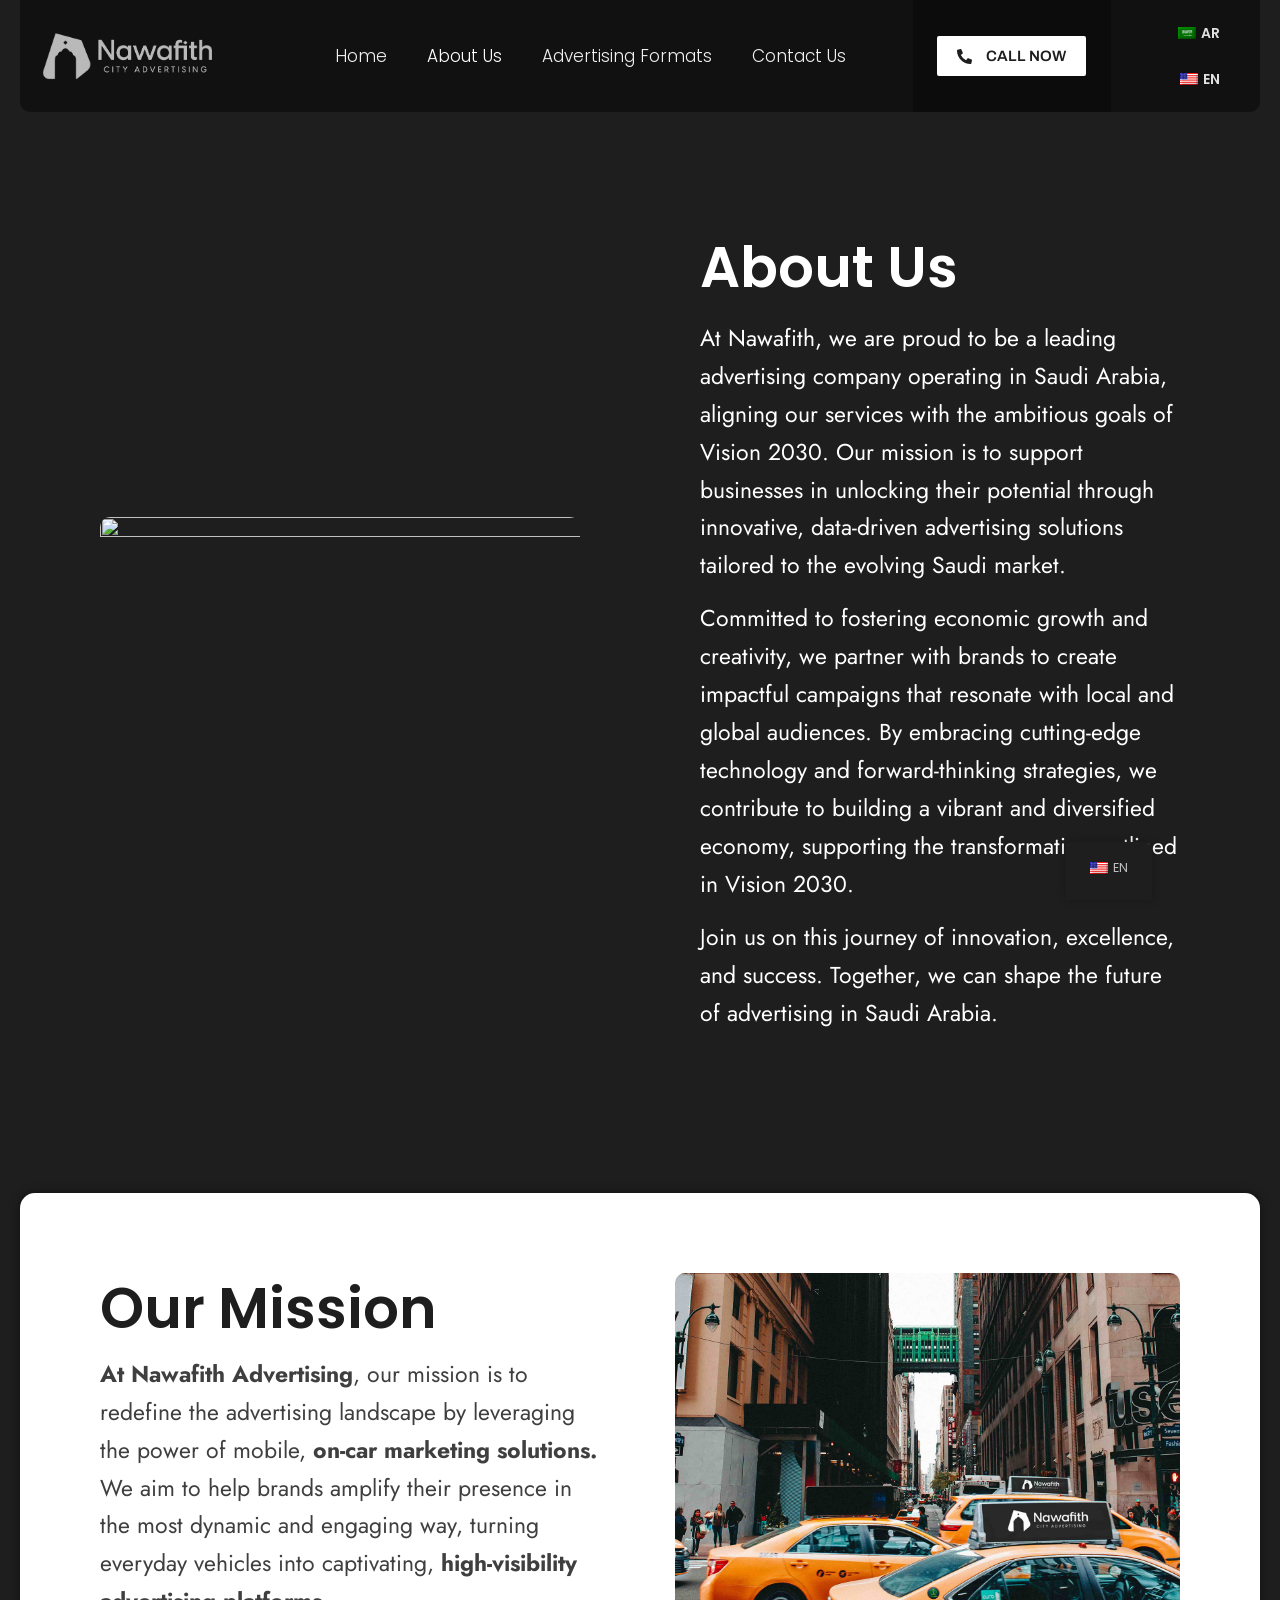
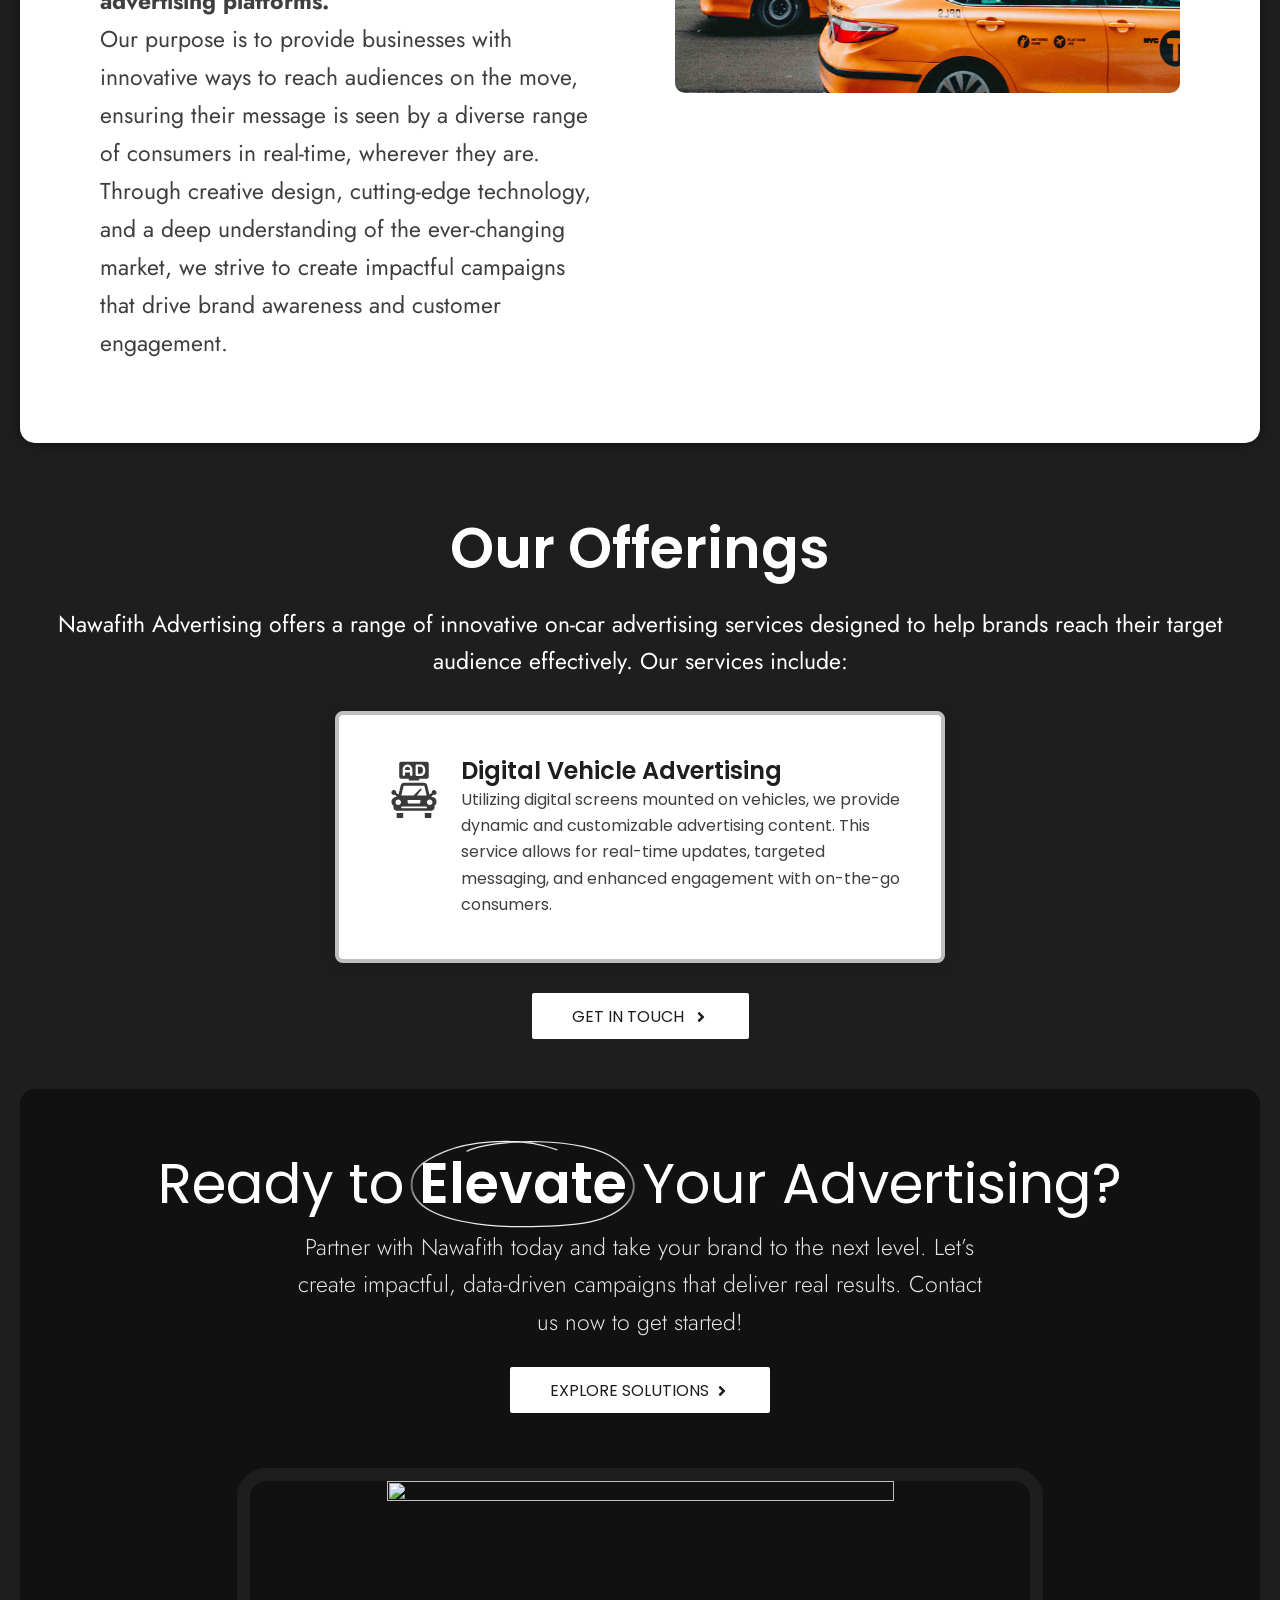
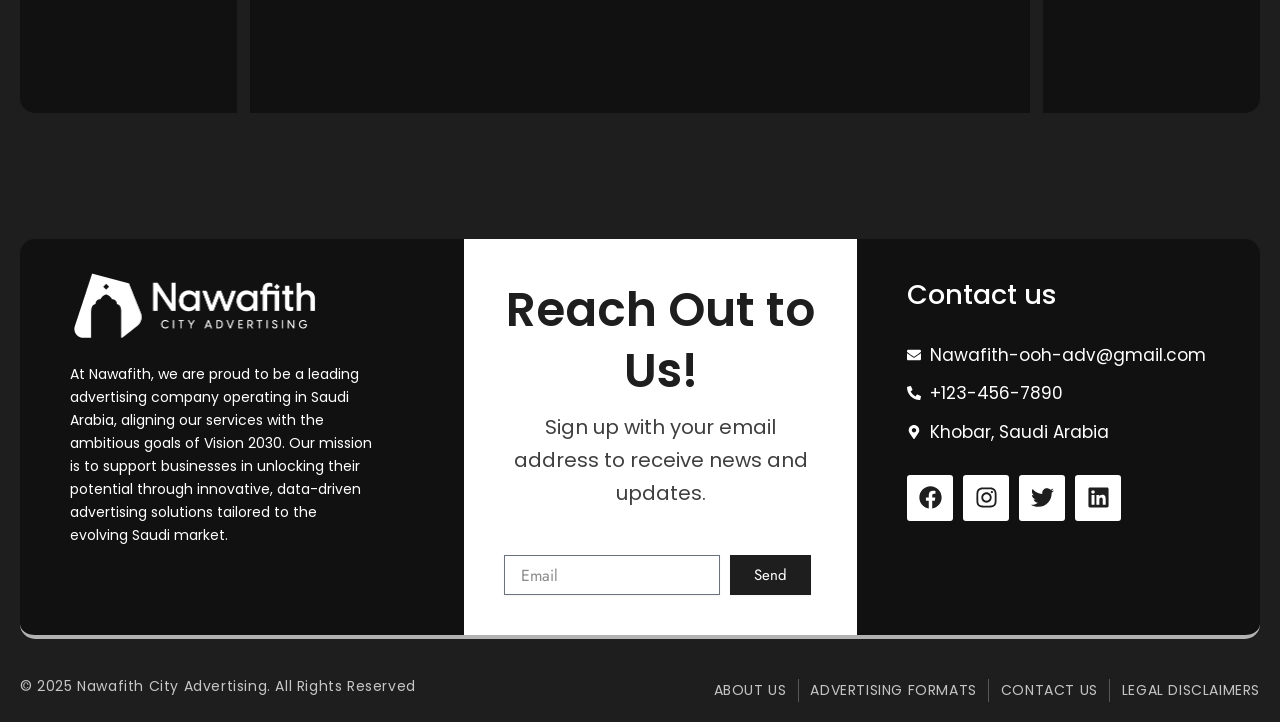
==== about-us/index.html @ 545eb104 "initial" ====
<!DOCTYPE html>
<html lang="en-US">
<head>
<meta charset="UTF-8">
<meta name="viewport" content="width=device-width, initial-scale=1">
	<link rel="profile" href="https://gmpg.org/xfn/11"> 
	<title>About Us &#8211; Nawafith</title>
<meta name='robots' content='max-image-preview:large' />
	<style>img:is([sizes="auto" i], [sizes^="auto," i]) { contain-intrinsic-size: 3000px 1500px }</style>
	
<link rel="alternate" type="application/rss+xml" title="Nawafith &raquo; Feed" href="../feed/index.html" />
<link rel="alternate" type="application/rss+xml" title="Nawafith &raquo; Comments Feed" href="../comments/feed/index.html" />
<script>
window._wpemojiSettings = {"baseUrl":"","ext":".png","svgUrl":"","svgExt":".svg","source":{"concatemoji":"..\/wp-includes\/js\/wp-emoji-release.min.js?ver=6.8.3"}};
/*! This file is auto-generated */
!function(s,n){var o,i,e;function c(e){try{var t={supportTests:e,timestamp:(new Date).valueOf()};sessionStorage.setItem(o,JSON.stringify(t))}catch(e){}}function p(e,t,n){e.clearRect(0,0,e.canvas.width,e.canvas.height),e.fillText(t,0,0);var t=new Uint32Array(e.getImageData(0,0,e.canvas.width,e.canvas.height).data),a=(e.clearRect(0,0,e.canvas.width,e.canvas.height),e.fillText(n,0,0),new Uint32Array(e.getImageData(0,0,e.canvas.width,e.canvas.height).data));return t.every(function(e,t){return e===a[t]})}function u(e,t){e.clearRect(0,0,e.canvas.width,e.canvas.height),e.fillText(t,0,0);for(var n=e.getImageData(16,16,1,1),a=0;a<n.data.length;a++)if(0!==n.data[a])return!1;return!0}function f(e,t,n,a){switch(t){case"flag":return n(e,"\ud83c\udff3\ufe0f\u200d\u26a7\ufe0f","\ud83c\udff3\ufe0f\u200b\u26a7\ufe0f")?!1:!n(e,"\ud83c\udde8\ud83c\uddf6","\ud83c\udde8\u200b\ud83c\uddf6")&&!n(e,"\ud83c\udff4\udb40\udc67\udb40\udc62\udb40\udc65\udb40\udc6e\udb40\udc67\udb40\udc7f","\ud83c\udff4\u200b\udb40\udc67\u200b\udb40\udc62\u200b\udb40\udc65\u200b\udb40\udc6e\u200b\udb40\udc67\u200b\udb40\udc7f");case"emoji":return!a(e,"\ud83e\udedf")}return!1}function g(e,t,n,a){var r="undefined"!=typeof WorkerGlobalScope&&self instanceof WorkerGlobalScope?new OffscreenCanvas(300,150):s.createElement("canvas"),o=r.getContext("2d",{willReadFrequently:!0}),i=(o.textBaseline="top",o.font="600 32px Arial",{});return e.forEach(function(e){i[e]=t(o,e,n,a)}),i}function t(e){var t=s.createElement("script");t.src=e,t.defer=!0,s.head.appendChild(t)}"undefined"!=typeof Promise&&(o="wpEmojiSettingsSupports",i=["flag","emoji"],n.supports={everything:!0,everythingExceptFlag:!0},e=new Promise(function(e){s.addEventListener("DOMContentLoaded",e,{once:!0})}),new Promise(function(t){var n=function(){try{var e=JSON.parse(sessionStorage.getItem(o));if("object"==typeof e&&"number"==typeof e.timestamp&&(new Date).valueOf()<e.timestamp+604800&&"object"==typeof e.supportTests)return e.supportTests}catch(e){}return null}();if(!n){if("undefined"!=typeof Worker&&"undefined"!=typeof OffscreenCanvas&&"undefined"!=typeof URL&&URL.createObjectURL&&"undefined"!=typeof Blob)try{var e="postMessage("+g.toString()+"("+[JSON.stringify(i),f.toString(),p.toString(),u.toString()].join(",")+"));",a=new Blob([e],{type:"text/javascript"}),r=new Worker(URL.createObjectURL(a),{name:"wpTestEmojiSupports"});return void(r.onmessage=function(e){c(n=e.data),r.terminate(),t(n)})}catch(e){}c(n=g(i,f,p,u))}t(n)}).then(function(e){for(var t in e)n.supports[t]=e[t],n.supports.everything=n.supports.everything&&n.supports[t],"flag"!==t&&(n.supports.everythingExceptFlag=n.supports.everythingExceptFlag&&n.supports[t]);n.supports.everythingExceptFlag=n.supports.everythingExceptFlag&&!n.supports.flag,n.DOMReady=!1,n.readyCallback=function(){n.DOMReady=!0}}).then(function(){return e}).then(function(){var e;n.supports.everything||(n.readyCallback(),(e=n.source||{}).concatemoji?t(e.concatemoji):e.wpemoji&&e.twemoji&&(t(e.twemoji),t(e.wpemoji)))}))}((window,document),window._wpemojiSettings);
</script>
<link rel='stylesheet' id='astra-theme-css-css' href='../wp-content/themes/astra/assets/css/minified/main.min.css?ver=4.12.3' media='all' />
<style id='astra-theme-css-inline-css'>
:root{--ast-post-nav-space:0;--ast-container-default-xlg-padding:2.5em;--ast-container-default-lg-padding:2.5em;--ast-container-default-slg-padding:2em;--ast-container-default-md-padding:2.5em;--ast-container-default-sm-padding:2.5em;--ast-container-default-xs-padding:2.4em;--ast-container-default-xxs-padding:1.8em;--ast-code-block-background:#ECEFF3;--ast-comment-inputs-background:#F9FAFB;--ast-normal-container-width:1200px;--ast-narrow-container-width:750px;--ast-blog-title-font-weight:600;--ast-blog-meta-weight:600;--ast-global-color-primary:var(--ast-global-color-5);--ast-global-color-secondary:var(--ast-global-color-4);--ast-global-color-alternate-background:var(--ast-global-color-7);--ast-global-color-subtle-background:var(--ast-global-color-6);--ast-bg-style-guide:var( --ast-global-color-secondary,--ast-global-color-5 );--ast-shadow-style-guide:0px 0px 4px 0 #00000057;--ast-global-dark-bg-style:#fff;--ast-global-dark-lfs:#fbfbfb;--ast-widget-bg-color:#fafafa;--ast-wc-container-head-bg-color:#fbfbfb;--ast-title-layout-bg:#eeeeee;--ast-search-border-color:#e7e7e7;--ast-lifter-hover-bg:#e6e6e6;--ast-gallery-block-color:#000;--srfm-color-input-label:var(--ast-global-color-2);}html{font-size:100%;}a{color:var(--ast-global-color-0);}a:hover,a:focus{color:var(--ast-global-color-1);}body,button,input,select,textarea,.ast-button,.ast-custom-button{font-family:-apple-system,BlinkMacSystemFont,Segoe UI,Roboto,Oxygen-Sans,Ubuntu,Cantarell,Helvetica Neue,sans-serif;font-weight:400;font-size:16px;font-size:1rem;line-height:var(--ast-body-line-height,1.65);}blockquote{color:var(--ast-global-color-3);}h1,h2,h3,h4,h5,h6,.entry-content :where(h1,h2,h3,h4,h5,h6),.site-title,.site-title a{font-weight:600;}.ast-site-identity .site-title a{color:var(--ast-global-color-2);}.site-title{font-size:26px;font-size:1.625rem;display:none;}header .custom-logo-link img{max-width:180px;width:180px;}.astra-logo-svg{width:180px;}.site-header .site-description{font-size:15px;font-size:0.9375rem;display:none;}.entry-title{font-size:20px;font-size:1.25rem;}.ast-blog-single-element.ast-taxonomy-container a{font-size:14px;font-size:0.875rem;}.ast-blog-meta-container{font-size:13px;font-size:0.8125rem;}.archive .ast-article-post .ast-article-inner,.blog .ast-article-post .ast-article-inner,.archive .ast-article-post .ast-article-inner:hover,.blog .ast-article-post .ast-article-inner:hover{border-top-left-radius:6px;border-top-right-radius:6px;border-bottom-right-radius:6px;border-bottom-left-radius:6px;overflow:hidden;}h1,.entry-content :where(h1){font-size:36px;font-size:2.25rem;font-weight:600;line-height:1.4em;}h2,.entry-content :where(h2){font-size:30px;font-size:1.875rem;font-weight:600;line-height:1.3em;}h3,.entry-content :where(h3){font-size:24px;font-size:1.5rem;font-weight:600;line-height:1.3em;}h4,.entry-content :where(h4){font-size:20px;font-size:1.25rem;line-height:1.2em;font-weight:600;}h5,.entry-content :where(h5){font-size:18px;font-size:1.125rem;line-height:1.2em;font-weight:600;}h6,.entry-content :where(h6){font-size:16px;font-size:1rem;line-height:1.25em;font-weight:600;}::selection{background-color:var(--ast-global-color-0);color:#ffffff;}body,h1,h2,h3,h4,h5,h6,.entry-title a,.entry-content :where(h1,h2,h3,h4,h5,h6){color:var(--ast-global-color-3);}.tagcloud a:hover,.tagcloud a:focus,.tagcloud a.current-item{color:#ffffff;border-color:var(--ast-global-color-0);background-color:var(--ast-global-color-0);}input:focus,input[type="text"]:focus,input[type="email"]:focus,input[type="url"]:focus,input[type="password"]:focus,input[type="reset"]:focus,input[type="search"]:focus,textarea:focus{border-color:var(--ast-global-color-0);}input[type="radio"]:checked,input[type=reset],input[type="checkbox"]:checked,input[type="checkbox"]:hover:checked,input[type="checkbox"]:focus:checked,input[type=range]::-webkit-slider-thumb{border-color:var(--ast-global-color-0);background-color:var(--ast-global-color-0);box-shadow:none;}.site-footer a:hover + .post-count,.site-footer a:focus + .post-count{background:var(--ast-global-color-0);border-color:var(--ast-global-color-0);}.single .nav-links .nav-previous,.single .nav-links .nav-next{color:var(--ast-global-color-0);}.entry-meta,.entry-meta *{line-height:1.45;color:var(--ast-global-color-0);}.entry-meta a:not(.ast-button):hover,.entry-meta a:not(.ast-button):hover *,.entry-meta a:not(.ast-button):focus,.entry-meta a:not(.ast-button):focus *,.page-links > .page-link,.page-links .page-link:hover,.post-navigation a:hover{color:var(--ast-global-color-1);}#cat option,.secondary .calendar_wrap thead a,.secondary .calendar_wrap thead a:visited{color:var(--ast-global-color-0);}.secondary .calendar_wrap #today,.ast-progress-val span{background:var(--ast-global-color-0);}.secondary a:hover + .post-count,.secondary a:focus + .post-count{background:var(--ast-global-color-0);border-color:var(--ast-global-color-0);}.calendar_wrap #today > a{color:#ffffff;}.page-links .page-link,.single .post-navigation a{color:var(--ast-global-color-3);}.ast-search-menu-icon .search-form button.search-submit{padding:0 4px;}.ast-search-menu-icon form.search-form{padding-right:0;}.ast-header-search .ast-search-menu-icon.ast-dropdown-active .search-form,.ast-header-search .ast-search-menu-icon.ast-dropdown-active .search-field:focus{transition:all 0.2s;}.search-form input.search-field:focus{outline:none;}.ast-mobile-header-content .ast-builder-layout-element:not(.ast-builder-menu):not(.ast-header-divider-element),.ast-mobile-popup-content .ast-builder-layout-element:not(.ast-builder-menu):not(.ast-header-divider-element){padding:15px 20px;}.ast-search-menu-icon .search-form button.search-submit:focus,.ast-theme-transparent-header .ast-header-search .ast-dropdown-active .ast-icon,.ast-theme-transparent-header .ast-inline-search .search-field:focus .ast-icon{color:var(--ast-global-color-1);}.ast-desktop .ast-header-search .slide-search .search-form{border:2px solid var(--ast-global-color-0);}.ast-header-search .slide-search .search-field{background-color:(--ast-global-dark-bg-style);}.ast-archive-title{color:var(--ast-global-color-2);}.widget-title{font-size:22px;font-size:1.375rem;color:var(--ast-global-color-2);}.single .ast-author-details .author-title{color:var(--ast-global-color-1);}.ast-single-post .entry-content a,.ast-comment-content a:not(.ast-comment-edit-reply-wrap a){text-decoration:underline;}.ast-single-post .elementor-widget-button .elementor-button,.ast-single-post .entry-content .uagb-tab a,.ast-single-post .entry-content .uagb-ifb-cta a,.ast-single-post .entry-content .uabb-module-content a,.ast-single-post .entry-content .uagb-post-grid a,.ast-single-post .entry-content .uagb-timeline a,.ast-single-post .entry-content .uagb-toc__wrap a,.ast-single-post .entry-content .uagb-taxomony-box a,.entry-content .wp-block-latest-posts > li > a,.ast-single-post .entry-content .wp-block-file__button,a.ast-post-filter-single,.ast-single-post .ast-comment-content .comment-reply-link,.ast-single-post .ast-comment-content .comment-edit-link{text-decoration:none;}.ast-search-menu-icon.slide-search a:focus-visible:focus-visible,.astra-search-icon:focus-visible,#close:focus-visible,a:focus-visible,.ast-menu-toggle:focus-visible,.site .skip-link:focus-visible,.wp-block-loginout input:focus-visible,.wp-block-search.wp-block-search__button-inside .wp-block-search__inside-wrapper,.ast-header-navigation-arrow:focus-visible,.ast-orders-table__row .ast-orders-table__cell:focus-visible,a#ast-apply-coupon:focus-visible,#ast-apply-coupon:focus-visible,#close:focus-visible,.button.search-submit:focus-visible,#search_submit:focus,.normal-search:focus-visible,.ast-header-account-wrap:focus-visible,.astra-cart-drawer-close:focus,.ast-single-variation:focus,.ast-button:focus,.ast-builder-button-wrap:has(.ast-custom-button-link:focus),.ast-builder-button-wrap .ast-custom-button-link:focus{outline-style:dotted;outline-color:inherit;outline-width:thin;}input:focus,input[type="text"]:focus,input[type="email"]:focus,input[type="url"]:focus,input[type="password"]:focus,input[type="reset"]:focus,input[type="search"]:focus,input[type="number"]:focus,textarea:focus,.wp-block-search__input:focus,[data-section="section-header-mobile-trigger"] .ast-button-wrap .ast-mobile-menu-trigger-minimal:focus,.ast-mobile-popup-drawer.active .menu-toggle-close:focus,#ast-scroll-top:focus,#coupon_code:focus,#ast-coupon-code:focus{border-style:dotted;border-color:inherit;border-width:thin;}input{outline:none;}.ast-logo-title-inline .site-logo-img{padding-right:1em;}.site-logo-img img{ transition:all 0.2s linear;}body .ast-oembed-container *{position:absolute;top:0;width:100%;height:100%;left:0;}body .wp-block-embed-pocket-casts .ast-oembed-container *{position:unset;}.ast-single-post-featured-section + article {margin-top: 2em;}.site-content .ast-single-post-featured-section img {width: 100%;overflow: hidden;object-fit: cover;}.ast-separate-container .site-content .ast-single-post-featured-section + article {margin-top: -80px;z-index: 9;position: relative;border-radius: 4px;}@media (min-width: 922px) {.ast-no-sidebar .site-content .ast-article-image-container--wide {margin-left: -120px;margin-right: -120px;max-width: unset;width: unset;}.ast-left-sidebar .site-content .ast-article-image-container--wide,.ast-right-sidebar .site-content .ast-article-image-container--wide {margin-left: -10px;margin-right: -10px;}.site-content .ast-article-image-container--full {margin-left: calc( -50vw + 50%);margin-right: calc( -50vw + 50%);max-width: 100vw;width: 100vw;}.ast-left-sidebar .site-content .ast-article-image-container--full,.ast-right-sidebar .site-content .ast-article-image-container--full {margin-left: -10px;margin-right: -10px;max-width: inherit;width: auto;}}.site > .ast-single-related-posts-container {margin-top: 0;}@media (min-width: 922px) {.ast-desktop .ast-container--narrow {max-width: var(--ast-narrow-container-width);margin: 0 auto;}}.ast-page-builder-template .hentry {margin: 0;}.ast-page-builder-template .site-content > .ast-container {max-width: 100%;padding: 0;}.ast-page-builder-template .site .site-content #primary {padding: 0;margin: 0;}.ast-page-builder-template .no-results {text-align: center;margin: 4em auto;}.ast-page-builder-template .ast-pagination {padding: 2em;}.ast-page-builder-template .entry-header.ast-no-title.ast-no-thumbnail {margin-top: 0;}.ast-page-builder-template .entry-header.ast-header-without-markup {margin-top: 0;margin-bottom: 0;}.ast-page-builder-template .entry-header.ast-no-title.ast-no-meta {margin-bottom: 0;}.ast-page-builder-template.single .post-navigation {padding-bottom: 2em;}.ast-page-builder-template.single-post .site-content > .ast-container {max-width: 100%;}.ast-page-builder-template .entry-header {margin-top: 2em;margin-left: auto;margin-right: auto;}.ast-page-builder-template .ast-archive-description {margin: 2em auto 0;padding-left: 20px;padding-right: 20px;}.ast-page-builder-template .ast-row {margin-left: 0;margin-right: 0;}.single.ast-page-builder-template .entry-header + .entry-content,.single.ast-page-builder-template .ast-single-entry-banner + .site-content article .entry-content {margin-bottom: 2em;}@media(min-width: 921px) {.ast-page-builder-template.archive.ast-right-sidebar .ast-row article,.ast-page-builder-template.archive.ast-left-sidebar .ast-row article {padding-left: 0;padding-right: 0;}}input[type="text"],input[type="number"],input[type="email"],input[type="url"],input[type="password"],input[type="search"],input[type=reset],input[type=tel],input[type=date],select,textarea{font-size:16px;font-style:normal;font-weight:400;line-height:24px;width:100%;padding:12px 16px;border-radius:4px;box-shadow:0px 1px 2px 0px rgba(0,0,0,0.05);color:var(--ast-form-input-text,#475569);}input[type="text"],input[type="number"],input[type="email"],input[type="url"],input[type="password"],input[type="search"],input[type=reset],input[type=tel],input[type=date],select{height:40px;}input[type="date"]{border-width:1px;border-style:solid;border-color:var(--ast-border-color);background:var( --ast-global-color-secondary,--ast-global-color-5 );}input[type="text"]:focus,input[type="number"]:focus,input[type="email"]:focus,input[type="url"]:focus,input[type="password"]:focus,input[type="search"]:focus,input[type=reset]:focus,input[type="tel"]:focus,input[type="date"]:focus,select:focus,textarea:focus{border-color:#046BD2;box-shadow:none;outline:none;color:var(--ast-form-input-focus-text,#475569);}label,legend{color:var(--ast-global-color-2,#111827 );font-size:14px;font-style:normal;font-weight:500;line-height:20px;}select{padding:6px 10px;}fieldset{padding:30px;border-radius:4px;}button,.ast-button,.button,input[type="button"],input[type="reset"],input[type="submit"]{border-radius:4px;box-shadow:0px 1px 2px 0px rgba(0,0,0,0.05);}:root{--ast-comment-inputs-background:#FFF;}::placeholder{color:var(--ast-form-field-color,#9CA3AF);}::-ms-input-placeholder{color:var(--ast-form-field-color,#9CA3AF);}@media (max-width:921.9px){#ast-desktop-header{display:none;}}@media (min-width:922px){#ast-mobile-header{display:none;}}.wp-block-buttons.aligncenter{justify-content:center;}@media (max-width:921px){.ast-theme-transparent-header #primary,.ast-theme-transparent-header #secondary{padding:0;}}@media (max-width:921px){.ast-plain-container.ast-no-sidebar #primary{padding:0;}}.ast-plain-container.ast-no-sidebar #primary{margin-top:0;margin-bottom:0;}.wp-block-button.is-style-outline .wp-block-button__link{border-color:var(--ast-global-color-0);}div.wp-block-button.is-style-outline > .wp-block-button__link:not(.has-text-color),div.wp-block-button.wp-block-button__link.is-style-outline:not(.has-text-color){color:var(--ast-global-color-0);}.wp-block-button.is-style-outline .wp-block-button__link:hover,.wp-block-buttons .wp-block-button.is-style-outline .wp-block-button__link:focus,.wp-block-buttons .wp-block-button.is-style-outline > .wp-block-button__link:not(.has-text-color):hover,.wp-block-buttons .wp-block-button.wp-block-button__link.is-style-outline:not(.has-text-color):hover{color:#ffffff;background-color:var(--ast-global-color-1);border-color:var(--ast-global-color-1);}.post-page-numbers.current .page-link,.ast-pagination .page-numbers.current{color:#ffffff;border-color:var(--ast-global-color-0);background-color:var(--ast-global-color-0);}.wp-block-buttons .wp-block-button.is-style-outline .wp-block-button__link.wp-element-button,.ast-outline-button,.wp-block-uagb-buttons-child .uagb-buttons-repeater.ast-outline-button{border-color:var(--ast-global-color-0);border-top-width:2px;border-right-width:2px;border-bottom-width:2px;border-left-width:2px;font-family:inherit;font-weight:500;font-size:16px;font-size:1rem;line-height:1em;padding-top:13px;padding-right:30px;padding-bottom:13px;padding-left:30px;}.wp-block-buttons .wp-block-button.is-style-outline > .wp-block-button__link:not(.has-text-color),.wp-block-buttons .wp-block-button.wp-block-button__link.is-style-outline:not(.has-text-color),.ast-outline-button{color:var(--ast-global-color-0);}.wp-block-button.is-style-outline .wp-block-button__link:hover,.wp-block-buttons .wp-block-button.is-style-outline .wp-block-button__link:focus,.wp-block-buttons .wp-block-button.is-style-outline > .wp-block-button__link:not(.has-text-color):hover,.wp-block-buttons .wp-block-button.wp-block-button__link.is-style-outline:not(.has-text-color):hover,.ast-outline-button:hover,.ast-outline-button:focus,.wp-block-uagb-buttons-child .uagb-buttons-repeater.ast-outline-button:hover,.wp-block-uagb-buttons-child .uagb-buttons-repeater.ast-outline-button:focus{color:#ffffff;background-color:var(--ast-global-color-1);border-color:var(--ast-global-color-1);}.ast-single-post .entry-content a.ast-outline-button,.ast-single-post .entry-content .is-style-outline>.wp-block-button__link{text-decoration:none;}.wp-block-button .wp-block-button__link.wp-element-button.is-style-outline:not(.has-background),.wp-block-button.is-style-outline>.wp-block-button__link.wp-element-button:not(.has-background),.ast-outline-button{background-color:transparent;}.uagb-buttons-repeater.ast-outline-button{border-radius:9999px;}@media (max-width:921px){.wp-block-buttons .wp-block-button.is-style-outline .wp-block-button__link.wp-element-button,.ast-outline-button,.wp-block-uagb-buttons-child .uagb-buttons-repeater.ast-outline-button{padding-top:12px;padding-right:28px;padding-bottom:12px;padding-left:28px;}}@media (max-width:544px){.wp-block-buttons .wp-block-button.is-style-outline .wp-block-button__link.wp-element-button,.ast-outline-button,.wp-block-uagb-buttons-child .uagb-buttons-repeater.ast-outline-button{padding-top:10px;padding-right:24px;padding-bottom:10px;padding-left:24px;}}.entry-content[data-ast-blocks-layout] > figure{margin-bottom:1em;}h1.widget-title{font-weight:600;}h2.widget-title{font-weight:600;}h3.widget-title{font-weight:600;}.elementor-widget-container .elementor-loop-container .e-loop-item[data-elementor-type="loop-item"]{width:100%;} .content-area .elementor-widget-theme-post-content h1,.content-area .elementor-widget-theme-post-content h2,.content-area .elementor-widget-theme-post-content h3,.content-area .elementor-widget-theme-post-content h4,.content-area .elementor-widget-theme-post-content h5,.content-area .elementor-widget-theme-post-content h6{margin-top:1.5em;margin-bottom:calc(0.3em + 10px);}#page{display:flex;flex-direction:column;min-height:100vh;}.ast-404-layout-1 h1.page-title{color:var(--ast-global-color-2);}.single .post-navigation a{line-height:1em;height:inherit;}.error-404 .page-sub-title{font-size:1.5rem;font-weight:inherit;}.search .site-content .content-area .search-form{margin-bottom:0;}#page .site-content{flex-grow:1;}.widget{margin-bottom:1.25em;}#secondary li{line-height:1.5em;}#secondary .wp-block-group h2{margin-bottom:0.7em;}#secondary h2{font-size:1.7rem;}.ast-separate-container .ast-article-post,.ast-separate-container .ast-article-single,.ast-separate-container .comment-respond{padding:3em;}.ast-separate-container .ast-article-single .ast-article-single{padding:0;}.ast-article-single .wp-block-post-template-is-layout-grid{padding-left:0;}.ast-separate-container .comments-title,.ast-narrow-container .comments-title{padding:1.5em 2em;}.ast-page-builder-template .comment-form-textarea,.ast-comment-formwrap .ast-grid-common-col{padding:0;}.ast-comment-formwrap{padding:0;display:inline-flex;column-gap:20px;width:100%;margin-left:0;margin-right:0;}.comments-area textarea#comment:focus,.comments-area textarea#comment:active,.comments-area .ast-comment-formwrap input[type="text"]:focus,.comments-area .ast-comment-formwrap input[type="text"]:active {box-shadow:none;outline:none;}.archive.ast-page-builder-template .entry-header{margin-top:2em;}.ast-page-builder-template .ast-comment-formwrap{width:100%;}.entry-title{margin-bottom:0.6em;}.ast-archive-description p{font-size:inherit;font-weight:inherit;line-height:inherit;}.ast-separate-container .ast-comment-list li.depth-1,.hentry{margin-bottom:1.5em;}.site-content section.ast-archive-description{margin-bottom:2em;}@media (min-width:921px){.ast-left-sidebar.ast-page-builder-template #secondary,.archive.ast-right-sidebar.ast-page-builder-template .site-main{padding-left:20px;padding-right:20px;}}@media (max-width:544px){.ast-comment-formwrap.ast-row{column-gap:10px;display:inline-block;}#ast-commentform .ast-grid-common-col{position:relative;width:100%;}}@media (min-width:1201px){.ast-separate-container .ast-article-post,.ast-separate-container .ast-article-single,.ast-separate-container .ast-author-box,.ast-separate-container .ast-404-layout-1,.ast-separate-container .no-results{padding:3em;}} .content-area .elementor-widget-theme-post-content h1,.content-area .elementor-widget-theme-post-content h2,.content-area .elementor-widget-theme-post-content h3,.content-area .elementor-widget-theme-post-content h4,.content-area .elementor-widget-theme-post-content h5,.content-area .elementor-widget-theme-post-content h6{margin-top:1.5em;margin-bottom:calc(0.3em + 10px);}.elementor-loop-container .e-loop-item,.elementor-loop-container .ast-separate-container .ast-article-post,.elementor-loop-container .ast-separate-container .ast-article-single,.elementor-loop-container .ast-separate-container .comment-respond{padding:0px;}@media (max-width:921px){.ast-left-sidebar #content > .ast-container{display:flex;flex-direction:column-reverse;width:100%;}}@media (min-width:922px){.ast-separate-container.ast-right-sidebar #primary,.ast-separate-container.ast-left-sidebar #primary{border:0;}.search-no-results.ast-separate-container #primary{margin-bottom:4em;}}.wp-block-button .wp-block-button__link{color:#ffffff;}.wp-block-button .wp-block-button__link:hover,.wp-block-button .wp-block-button__link:focus{color:#ffffff;background-color:var(--ast-global-color-1);border-color:var(--ast-global-color-1);}.elementor-widget-heading h1.elementor-heading-title{line-height:1.4em;}.elementor-widget-heading h2.elementor-heading-title{line-height:1.3em;}.elementor-widget-heading h3.elementor-heading-title{line-height:1.3em;}.elementor-widget-heading h4.elementor-heading-title{line-height:1.2em;}.elementor-widget-heading h5.elementor-heading-title{line-height:1.2em;}.elementor-widget-heading h6.elementor-heading-title{line-height:1.25em;}.wp-block-button .wp-block-button__link,.wp-block-search .wp-block-search__button,body .wp-block-file .wp-block-file__button{border-color:var(--ast-global-color-0);background-color:var(--ast-global-color-0);color:#ffffff;font-family:inherit;font-weight:500;line-height:1em;font-size:16px;font-size:1rem;padding-top:15px;padding-right:30px;padding-bottom:15px;padding-left:30px;}.ast-single-post .entry-content .wp-block-button .wp-block-button__link,.ast-single-post .entry-content .wp-block-search .wp-block-search__button,body .entry-content .wp-block-file .wp-block-file__button{text-decoration:none;}@media (max-width:921px){.wp-block-button .wp-block-button__link,.wp-block-search .wp-block-search__button,body .wp-block-file .wp-block-file__button{padding-top:14px;padding-right:28px;padding-bottom:14px;padding-left:28px;}}@media (max-width:544px){.wp-block-button .wp-block-button__link,.wp-block-search .wp-block-search__button,body .wp-block-file .wp-block-file__button{padding-top:12px;padding-right:24px;padding-bottom:12px;padding-left:24px;}}.menu-toggle,button,.ast-button,.ast-custom-button,.button,input#submit,input[type="button"],input[type="submit"],input[type="reset"],#comments .submit,.search .search-submit,form[CLASS*="wp-block-search__"].wp-block-search .wp-block-search__inside-wrapper .wp-block-search__button,body .wp-block-file .wp-block-file__button,.search .search-submit{border-style:solid;border-top-width:0;border-right-width:0;border-left-width:0;border-bottom-width:0;color:#ffffff;border-color:var(--ast-global-color-0);background-color:var(--ast-global-color-0);padding-top:15px;padding-right:30px;padding-bottom:15px;padding-left:30px;font-family:inherit;font-weight:500;font-size:16px;font-size:1rem;line-height:1em;}button:focus,.menu-toggle:hover,button:hover,.ast-button:hover,.ast-custom-button:hover .button:hover,.ast-custom-button:hover ,input[type=reset]:hover,input[type=reset]:focus,input#submit:hover,input#submit:focus,input[type="button"]:hover,input[type="button"]:focus,input[type="submit"]:hover,input[type="submit"]:focus,form[CLASS*="wp-block-search__"].wp-block-search .wp-block-search__inside-wrapper .wp-block-search__button:hover,form[CLASS*="wp-block-search__"].wp-block-search .wp-block-search__inside-wrapper .wp-block-search__button:focus,body .wp-block-file .wp-block-file__button:hover,body .wp-block-file .wp-block-file__button:focus{color:#ffffff;background-color:var(--ast-global-color-1);border-color:var(--ast-global-color-1);}form[CLASS*="wp-block-search__"].wp-block-search .wp-block-search__inside-wrapper .wp-block-search__button.has-icon{padding-top:calc(15px - 3px);padding-right:calc(30px - 3px);padding-bottom:calc(15px - 3px);padding-left:calc(30px - 3px);}@media (max-width:921px){.menu-toggle,button,.ast-button,.ast-custom-button,.button,input#submit,input[type="button"],input[type="submit"],input[type="reset"],#comments .submit,.search .search-submit,form[CLASS*="wp-block-search__"].wp-block-search .wp-block-search__inside-wrapper .wp-block-search__button,body .wp-block-file .wp-block-file__button,.search .search-submit{padding-top:14px;padding-right:28px;padding-bottom:14px;padding-left:28px;}}@media (max-width:544px){.menu-toggle,button,.ast-button,.ast-custom-button,.button,input#submit,input[type="button"],input[type="submit"],input[type="reset"],#comments .submit,.search .search-submit,form[CLASS*="wp-block-search__"].wp-block-search .wp-block-search__inside-wrapper .wp-block-search__button,body .wp-block-file .wp-block-file__button,.search .search-submit{padding-top:12px;padding-right:24px;padding-bottom:12px;padding-left:24px;}}@media (max-width:921px){.ast-mobile-header-stack .main-header-bar .ast-search-menu-icon{display:inline-block;}.ast-header-break-point.ast-header-custom-item-outside .ast-mobile-header-stack .main-header-bar .ast-search-icon{margin:0;}.ast-comment-avatar-wrap img{max-width:2.5em;}.ast-comment-meta{padding:0 1.8888em 1.3333em;}}@media (min-width:544px){.ast-container{max-width:100%;}}@media (max-width:544px){.ast-separate-container .ast-article-post,.ast-separate-container .ast-article-single,.ast-separate-container .comments-title,.ast-separate-container .ast-archive-description{padding:1.5em 1em;}.ast-separate-container #content .ast-container{padding-left:0.54em;padding-right:0.54em;}.ast-separate-container .ast-comment-list .bypostauthor{padding:.5em;}.ast-search-menu-icon.ast-dropdown-active .search-field{width:170px;}} #ast-mobile-header .ast-site-header-cart-li a{pointer-events:none;}.ast-separate-container{background-color:var(--ast-global-color-4);}@media (max-width:921px){.site-title{display:none;}.site-header .site-description{display:none;}h1,.entry-content :where(h1){font-size:30px;font-size:1.875rem;}h2,.entry-content :where(h2){font-size:25px;font-size:1.5625rem;}h3,.entry-content :where(h3){font-size:20px;font-size:1.25rem;}}@media (max-width:544px){.site-title{display:none;}.site-header .site-description{display:none;}h1,.entry-content :where(h1){font-size:30px;font-size:1.875rem;}h2,.entry-content :where(h2){font-size:25px;font-size:1.5625rem;}h3,.entry-content :where(h3){font-size:20px;font-size:1.25rem;}}@media (max-width:921px){html{font-size:91.2%;}}@media (max-width:544px){html{font-size:91.2%;}}@media (min-width:922px){.ast-container{max-width:1240px;}}@media (min-width:922px){.site-content .ast-container{display:flex;}}@media (max-width:921px){.site-content .ast-container{flex-direction:column;}}.entry-content :where(h1,h2,h3,h4,h5,h6){clear:none;}@media (min-width:922px){.main-header-menu .sub-menu .menu-item.ast-left-align-sub-menu:hover > .sub-menu,.main-header-menu .sub-menu .menu-item.ast-left-align-sub-menu.focus > .sub-menu{margin-left:-0px;}}.entry-content li > p{margin-bottom:0;}.site .comments-area{padding-bottom:2em;margin-top:2em;}.wp-block-file {display: flex;align-items: center;flex-wrap: wrap;justify-content: space-between;}.wp-block-pullquote {border: none;}.wp-block-pullquote blockquote::before {content: "\201D";font-family: "Helvetica",sans-serif;display: flex;transform: rotate( 180deg );font-size: 6rem;font-style: normal;line-height: 1;font-weight: bold;align-items: center;justify-content: center;}.has-text-align-right > blockquote::before {justify-content: flex-start;}.has-text-align-left > blockquote::before {justify-content: flex-end;}figure.wp-block-pullquote.is-style-solid-color blockquote {max-width: 100%;text-align: inherit;}:root {--wp--custom--ast-default-block-top-padding: 3em;--wp--custom--ast-default-block-right-padding: 3em;--wp--custom--ast-default-block-bottom-padding: 3em;--wp--custom--ast-default-block-left-padding: 3em;--wp--custom--ast-container-width: 1200px;--wp--custom--ast-content-width-size: 1200px;--wp--custom--ast-wide-width-size: calc(1200px + var(--wp--custom--ast-default-block-left-padding) + var(--wp--custom--ast-default-block-right-padding));}.ast-narrow-container {--wp--custom--ast-content-width-size: 750px;--wp--custom--ast-wide-width-size: 750px;}@media(max-width: 921px) {:root {--wp--custom--ast-default-block-top-padding: 3em;--wp--custom--ast-default-block-right-padding: 2em;--wp--custom--ast-default-block-bottom-padding: 3em;--wp--custom--ast-default-block-left-padding: 2em;}}@media(max-width: 544px) {:root {--wp--custom--ast-default-block-top-padding: 3em;--wp--custom--ast-default-block-right-padding: 1.5em;--wp--custom--ast-default-block-bottom-padding: 3em;--wp--custom--ast-default-block-left-padding: 1.5em;}}.entry-content > .wp-block-group,.entry-content > .wp-block-cover,.entry-content > .wp-block-columns {padding-top: var(--wp--custom--ast-default-block-top-padding);padding-right: var(--wp--custom--ast-default-block-right-padding);padding-bottom: var(--wp--custom--ast-default-block-bottom-padding);padding-left: var(--wp--custom--ast-default-block-left-padding);}.ast-plain-container.ast-no-sidebar .entry-content > .alignfull,.ast-page-builder-template .ast-no-sidebar .entry-content > .alignfull {margin-left: calc( -50vw + 50%);margin-right: calc( -50vw + 50%);max-width: 100vw;width: 100vw;}.ast-plain-container.ast-no-sidebar .entry-content .alignfull .alignfull,.ast-page-builder-template.ast-no-sidebar .entry-content .alignfull .alignfull,.ast-plain-container.ast-no-sidebar .entry-content .alignfull .alignwide,.ast-page-builder-template.ast-no-sidebar .entry-content .alignfull .alignwide,.ast-plain-container.ast-no-sidebar .entry-content .alignwide .alignfull,.ast-page-builder-template.ast-no-sidebar .entry-content .alignwide .alignfull,.ast-plain-container.ast-no-sidebar .entry-content .alignwide .alignwide,.ast-page-builder-template.ast-no-sidebar .entry-content .alignwide .alignwide,.ast-plain-container.ast-no-sidebar .entry-content .wp-block-column .alignfull,.ast-page-builder-template.ast-no-sidebar .entry-content .wp-block-column .alignfull,.ast-plain-container.ast-no-sidebar .entry-content .wp-block-column .alignwide,.ast-page-builder-template.ast-no-sidebar .entry-content .wp-block-column .alignwide {margin-left: auto;margin-right: auto;width: 100%;}[data-ast-blocks-layout] .wp-block-separator:not(.is-style-dots) {height: 0;}[data-ast-blocks-layout] .wp-block-separator {margin: 20px auto;}[data-ast-blocks-layout] .wp-block-separator:not(.is-style-wide):not(.is-style-dots) {max-width: 100px;}[data-ast-blocks-layout] .wp-block-separator.has-background {padding: 0;}.entry-content[data-ast-blocks-layout] > * {max-width: var(--wp--custom--ast-content-width-size);margin-left: auto;margin-right: auto;}.entry-content[data-ast-blocks-layout] > .alignwide {max-width: var(--wp--custom--ast-wide-width-size);}.entry-content[data-ast-blocks-layout] .alignfull {max-width: none;}.entry-content .wp-block-columns {margin-bottom: 0;}blockquote {margin: 1.5em;border-color: rgba(0,0,0,0.05);}.wp-block-quote:not(.has-text-align-right):not(.has-text-align-center) {border-left: 5px solid rgba(0,0,0,0.05);}.has-text-align-right > blockquote,blockquote.has-text-align-right {border-right: 5px solid rgba(0,0,0,0.05);}.has-text-align-left > blockquote,blockquote.has-text-align-left {border-left: 5px solid rgba(0,0,0,0.05);}.wp-block-site-tagline,.wp-block-latest-posts .read-more {margin-top: 15px;}.wp-block-loginout p label {display: block;}.wp-block-loginout p:not(.login-remember):not(.login-submit) input {width: 100%;}.wp-block-loginout input:focus {border-color: transparent;}.wp-block-loginout input:focus {outline: thin dotted;}.entry-content .wp-block-media-text .wp-block-media-text__content {padding: 0 0 0 8%;}.entry-content .wp-block-media-text.has-media-on-the-right .wp-block-media-text__content {padding: 0 8% 0 0;}.entry-content .wp-block-media-text.has-background .wp-block-media-text__content {padding: 8%;}.entry-content .wp-block-cover:not([class*="background-color"]):not(.has-text-color.has-link-color) .wp-block-cover__inner-container,.entry-content .wp-block-cover:not([class*="background-color"]) .wp-block-cover-image-text,.entry-content .wp-block-cover:not([class*="background-color"]) .wp-block-cover-text,.entry-content .wp-block-cover-image:not([class*="background-color"]) .wp-block-cover__inner-container,.entry-content .wp-block-cover-image:not([class*="background-color"]) .wp-block-cover-image-text,.entry-content .wp-block-cover-image:not([class*="background-color"]) .wp-block-cover-text {color: var(--ast-global-color-primary,var(--ast-global-color-5));}.wp-block-loginout .login-remember input {width: 1.1rem;height: 1.1rem;margin: 0 5px 4px 0;vertical-align: middle;}.wp-block-latest-posts > li > *:first-child,.wp-block-latest-posts:not(.is-grid) > li:first-child {margin-top: 0;}.entry-content > .wp-block-buttons,.entry-content > .wp-block-uagb-buttons {margin-bottom: 1.5em;}.wp-block-search__inside-wrapper .wp-block-search__input {padding: 0 10px;color: var(--ast-global-color-3);background: var(--ast-global-color-primary,var(--ast-global-color-5));border-color: var(--ast-border-color);}.wp-block-latest-posts .read-more {margin-bottom: 1.5em;}.wp-block-search__no-button .wp-block-search__inside-wrapper .wp-block-search__input {padding-top: 5px;padding-bottom: 5px;}.wp-block-latest-posts .wp-block-latest-posts__post-date,.wp-block-latest-posts .wp-block-latest-posts__post-author {font-size: 1rem;}.wp-block-latest-posts > li > *,.wp-block-latest-posts:not(.is-grid) > li {margin-top: 12px;margin-bottom: 12px;}.ast-page-builder-template .entry-content[data-ast-blocks-layout] > .alignwide:where(:not(.uagb-is-root-container):not(.spectra-is-root-container)) > * {max-width: var(--wp--custom--ast-wide-width-size);}.ast-page-builder-template .entry-content[data-ast-blocks-layout] > .inherit-container-width > *,.ast-page-builder-template .entry-content[data-ast-blocks-layout] > *:not(.wp-block-group):where(:not(.uagb-is-root-container):not(.spectra-is-root-container)) > *,.entry-content[data-ast-blocks-layout] > .wp-block-cover .wp-block-cover__inner-container {max-width: none ;margin-left: auto;margin-right: auto;}.ast-page-builder-template .entry-content[data-ast-blocks-layout] > *,.ast-page-builder-template .entry-content[data-ast-blocks-layout] > .alignfull:where(:not(.wp-block-group):not(.uagb-is-root-container):not(.spectra-is-root-container)) > * {max-width: none;}.entry-content[data-ast-blocks-layout] .wp-block-cover:not(.alignleft):not(.alignright) {width: auto;}@media(max-width: 1200px) {.ast-separate-container .entry-content > .alignfull,.ast-separate-container .entry-content[data-ast-blocks-layout] > .alignwide,.ast-plain-container .entry-content[data-ast-blocks-layout] > .alignwide,.ast-plain-container .entry-content .alignfull {margin-left: calc(-1 * min(var(--ast-container-default-xlg-padding),20px)) ;margin-right: calc(-1 * min(var(--ast-container-default-xlg-padding),20px));}}@media(min-width: 1201px) {.ast-separate-container .entry-content > .alignfull {margin-left: calc(-1 * var(--ast-container-default-xlg-padding) );margin-right: calc(-1 * var(--ast-container-default-xlg-padding) );}.ast-separate-container .entry-content[data-ast-blocks-layout] > .alignwide,.ast-plain-container .entry-content[data-ast-blocks-layout] > .alignwide {margin-left: auto;margin-right: auto;}}@media(min-width: 921px) {.ast-separate-container .entry-content .wp-block-group.alignwide:not(.inherit-container-width) > :where(:not(.alignleft):not(.alignright)),.ast-plain-container .entry-content .wp-block-group.alignwide:not(.inherit-container-width) > :where(:not(.alignleft):not(.alignright)) {max-width: calc( var(--wp--custom--ast-content-width-size) + 80px );}.ast-plain-container.ast-right-sidebar .entry-content[data-ast-blocks-layout] .alignfull,.ast-plain-container.ast-left-sidebar .entry-content[data-ast-blocks-layout] .alignfull {margin-left: -60px;margin-right: -60px;}}@media(min-width: 544px) {.entry-content > .alignleft {margin-right: 20px;}.entry-content > .alignright {margin-left: 20px;}}@media (max-width:544px){.wp-block-columns .wp-block-column:not(:last-child){margin-bottom:20px;}.wp-block-latest-posts{margin:0;}}@media( max-width: 600px ) {.entry-content .wp-block-media-text .wp-block-media-text__content,.entry-content .wp-block-media-text.has-media-on-the-right .wp-block-media-text__content {padding: 8% 0 0;}.entry-content .wp-block-media-text.has-background .wp-block-media-text__content {padding: 8%;}}.ast-page-builder-template .entry-header {padding-left: 0;}.ast-narrow-container .site-content .wp-block-uagb-image--align-full .wp-block-uagb-image__figure {max-width: 100%;margin-left: auto;margin-right: auto;}.entry-content ul,.entry-content ol {padding: revert;margin: revert;padding-left: 20px;}.entry-content ul.wc-block-product-template{padding: 0;}:root .has-ast-global-color-0-color{color:var(--ast-global-color-0);}:root .has-ast-global-color-0-background-color{background-color:var(--ast-global-color-0);}:root .wp-block-button .has-ast-global-color-0-color{color:var(--ast-global-color-0);}:root .wp-block-button .has-ast-global-color-0-background-color{background-color:var(--ast-global-color-0);}:root .has-ast-global-color-1-color{color:var(--ast-global-color-1);}:root .has-ast-global-color-1-background-color{background-color:var(--ast-global-color-1);}:root .wp-block-button .has-ast-global-color-1-color{color:var(--ast-global-color-1);}:root .wp-block-button .has-ast-global-color-1-background-color{background-color:var(--ast-global-color-1);}:root .has-ast-global-color-2-color{color:var(--ast-global-color-2);}:root .has-ast-global-color-2-background-color{background-color:var(--ast-global-color-2);}:root .wp-block-button .has-ast-global-color-2-color{color:var(--ast-global-color-2);}:root .wp-block-button .has-ast-global-color-2-background-color{background-color:var(--ast-global-color-2);}:root .has-ast-global-color-3-color{color:var(--ast-global-color-3);}:root .has-ast-global-color-3-background-color{background-color:var(--ast-global-color-3);}:root .wp-block-button .has-ast-global-color-3-color{color:var(--ast-global-color-3);}:root .wp-block-button .has-ast-global-color-3-background-color{background-color:var(--ast-global-color-3);}:root .has-ast-global-color-4-color{color:var(--ast-global-color-4);}:root .has-ast-global-color-4-background-color{background-color:var(--ast-global-color-4);}:root .wp-block-button .has-ast-global-color-4-color{color:var(--ast-global-color-4);}:root .wp-block-button .has-ast-global-color-4-background-color{background-color:var(--ast-global-color-4);}:root .has-ast-global-color-5-color{color:var(--ast-global-color-5);}:root .has-ast-global-color-5-background-color{background-color:var(--ast-global-color-5);}:root .wp-block-button .has-ast-global-color-5-color{color:var(--ast-global-color-5);}:root .wp-block-button .has-ast-global-color-5-background-color{background-color:var(--ast-global-color-5);}:root .has-ast-global-color-6-color{color:var(--ast-global-color-6);}:root .has-ast-global-color-6-background-color{background-color:var(--ast-global-color-6);}:root .wp-block-button .has-ast-global-color-6-color{color:var(--ast-global-color-6);}:root .wp-block-button .has-ast-global-color-6-background-color{background-color:var(--ast-global-color-6);}:root .has-ast-global-color-7-color{color:var(--ast-global-color-7);}:root .has-ast-global-color-7-background-color{background-color:var(--ast-global-color-7);}:root .wp-block-button .has-ast-global-color-7-color{color:var(--ast-global-color-7);}:root .wp-block-button .has-ast-global-color-7-background-color{background-color:var(--ast-global-color-7);}:root .has-ast-global-color-8-color{color:var(--ast-global-color-8);}:root .has-ast-global-color-8-background-color{background-color:var(--ast-global-color-8);}:root .wp-block-button .has-ast-global-color-8-color{color:var(--ast-global-color-8);}:root .wp-block-button .has-ast-global-color-8-background-color{background-color:var(--ast-global-color-8);}:root{--ast-global-color-0:#046bd2;--ast-global-color-1:#045cb4;--ast-global-color-2:#1e293b;--ast-global-color-3:#334155;--ast-global-color-4:#F0F5FA;--ast-global-color-5:#FFFFFF;--ast-global-color-6:#D1D5DB;--ast-global-color-7:#111111;--ast-global-color-8:#111111;}:root {--ast-border-color : var(--ast-global-color-6);}.ast-single-entry-banner {-js-display: flex;display: flex;flex-direction: column;justify-content: center;text-align: center;position: relative;background: var(--ast-title-layout-bg);}.ast-single-entry-banner[data-banner-layout="layout-1"] {max-width: 1200px;background: inherit;padding: 20px 0;}.ast-single-entry-banner[data-banner-width-type="custom"] {margin: 0 auto;width: 100%;}.ast-single-entry-banner + .site-content .entry-header {margin-bottom: 0;}.site .ast-author-avatar {--ast-author-avatar-size: ;}a.ast-underline-text {text-decoration: underline;}.ast-container > .ast-terms-link {position: relative;display: block;}a.ast-button.ast-badge-tax {padding: 4px 8px;border-radius: 3px;font-size: inherit;}header.entry-header{text-align:left;}header.entry-header .entry-title{font-weight:600;font-size:32px;font-size:2rem;}header.entry-header > *:not(:last-child){margin-bottom:10px;}header.entry-header .post-thumb-img-content{text-align:center;}header.entry-header .post-thumb img,.ast-single-post-featured-section.post-thumb img{aspect-ratio:16/9;width:100%;height:100%;}@media (max-width:921px){header.entry-header{text-align:left;}}@media (max-width:544px){header.entry-header{text-align:left;}}.ast-archive-entry-banner {-js-display: flex;display: flex;flex-direction: column;justify-content: center;text-align: center;position: relative;background: var(--ast-title-layout-bg);}.ast-archive-entry-banner[data-banner-width-type="custom"] {margin: 0 auto;width: 100%;}.ast-archive-entry-banner[data-banner-layout="layout-1"] {background: inherit;padding: 20px 0;text-align: left;}body.archive .ast-archive-description{max-width:1200px;width:100%;text-align:left;padding-top:3em;padding-right:3em;padding-bottom:3em;padding-left:3em;}body.archive .ast-archive-description .ast-archive-title,body.archive .ast-archive-description .ast-archive-title *{font-weight:600;font-size:32px;font-size:2rem;}body.archive .ast-archive-description > *:not(:last-child){margin-bottom:10px;}@media (max-width:921px){body.archive .ast-archive-description{text-align:left;}}@media (max-width:544px){body.archive .ast-archive-description{text-align:left;}}.ast-breadcrumbs .trail-browse,.ast-breadcrumbs .trail-items,.ast-breadcrumbs .trail-items li{display:inline-block;margin:0;padding:0;border:none;background:inherit;text-indent:0;text-decoration:none;}.ast-breadcrumbs .trail-browse{font-size:inherit;font-style:inherit;font-weight:inherit;color:inherit;}.ast-breadcrumbs .trail-items{list-style:none;}.trail-items li::after{padding:0 0.3em;content:"\00bb";}.trail-items li:last-of-type::after{display:none;}h1,h2,h3,h4,h5,h6,.entry-content :where(h1,h2,h3,h4,h5,h6){color:var(--ast-global-color-2);}.entry-title a{color:var(--ast-global-color-2);}@media (max-width:921px){.ast-builder-grid-row-container.ast-builder-grid-row-tablet-3-firstrow .ast-builder-grid-row > *:first-child,.ast-builder-grid-row-container.ast-builder-grid-row-tablet-3-lastrow .ast-builder-grid-row > *:last-child{grid-column:1 / -1;}}@media (max-width:544px){.ast-builder-grid-row-container.ast-builder-grid-row-mobile-3-firstrow .ast-builder-grid-row > *:first-child,.ast-builder-grid-row-container.ast-builder-grid-row-mobile-3-lastrow .ast-builder-grid-row > *:last-child{grid-column:1 / -1;}}.ast-builder-layout-element[data-section="title_tagline"]{display:flex;}@media (max-width:921px){.ast-header-break-point .ast-builder-layout-element[data-section="title_tagline"]{display:flex;}}@media (max-width:544px){.ast-header-break-point .ast-builder-layout-element[data-section="title_tagline"]{display:flex;}}[data-section*="section-hb-button-"] .menu-link{display:none;}.ast-header-button-1 .ast-custom-button{color:var(--ast-global-color-5);background:#3f3f3f;border-color:#3f3f3f;border-top-width:1px;border-bottom-width:1px;border-left-width:1px;border-right-width:1px;border-top-left-radius:40px;border-top-right-radius:40px;border-bottom-right-radius:40px;border-bottom-left-radius:40px;}.ast-header-button-1 .ast-custom-button:hover{color:#1e1e1e;background:var(--ast-global-color-5);border-color:#3f3f3f;}.ast-header-button-1[data-section*="section-hb-button-"] .ast-builder-button-wrap .ast-custom-button{padding-top:15px;padding-bottom:15px;padding-left:30px;padding-right:30px;}.ast-header-button-1[data-section="section-hb-button-1"]{display:flex;}@media (max-width:921px){.ast-header-break-point .ast-header-button-1[data-section="section-hb-button-1"]{display:flex;}}@media (max-width:544px){.ast-header-break-point .ast-header-button-1[data-section="section-hb-button-1"]{display:flex;}}.ast-builder-menu-1{font-family:'Poppins',sans-serif;font-weight:500;text-transform:capitalize;}.ast-builder-menu-1 .menu-item > .menu-link{font-size:16px;font-size:1rem;color:#1e1e1e;text-decoration:initial;}.ast-builder-menu-1 .menu-item > .ast-menu-toggle{color:#1e1e1e;}.ast-builder-menu-1 .menu-item:hover > .menu-link,.ast-builder-menu-1 .inline-on-mobile .menu-item:hover > .ast-menu-toggle{color:#3f3f3f;}.ast-builder-menu-1 .menu-item:hover > .ast-menu-toggle{color:#3f3f3f;}.ast-builder-menu-1 .menu-item.current-menu-item > .menu-link,.ast-builder-menu-1 .inline-on-mobile .menu-item.current-menu-item > .ast-menu-toggle,.ast-builder-menu-1 .current-menu-ancestor > .menu-link{color:#3f3f3f;}.ast-builder-menu-1 .menu-item.current-menu-item > .ast-menu-toggle{color:#3f3f3f;}.ast-builder-menu-1 .sub-menu,.ast-builder-menu-1 .inline-on-mobile .sub-menu{border-top-width:2px;border-bottom-width:0px;border-right-width:0px;border-left-width:0px;border-color:var(--ast-global-color-2);border-style:solid;}.ast-builder-menu-1 .sub-menu .sub-menu{top:-2px;}.ast-builder-menu-1 .main-header-menu > .menu-item > .sub-menu,.ast-builder-menu-1 .main-header-menu > .menu-item > .astra-full-megamenu-wrapper{margin-top:0px;}.ast-desktop .ast-builder-menu-1 .main-header-menu > .menu-item > .sub-menu:before,.ast-desktop .ast-builder-menu-1 .main-header-menu > .menu-item > .astra-full-megamenu-wrapper:before{height:calc( 0px + 2px + 5px );}.ast-desktop .ast-builder-menu-1 .menu-item .sub-menu .menu-link{border-style:none;}@media (max-width:921px){.ast-header-break-point .ast-builder-menu-1 .menu-item.menu-item-has-children > .ast-menu-toggle{top:0;}.ast-builder-menu-1 .inline-on-mobile .menu-item.menu-item-has-children > .ast-menu-toggle{right:-15px;}.ast-builder-menu-1 .menu-item-has-children > .menu-link:after{content:unset;}.ast-builder-menu-1 .main-header-menu > .menu-item > .sub-menu,.ast-builder-menu-1 .main-header-menu > .menu-item > .astra-full-megamenu-wrapper{margin-top:0;}}@media (max-width:544px){.ast-header-break-point .ast-builder-menu-1 .menu-item.menu-item-has-children > .ast-menu-toggle{top:0;}.ast-builder-menu-1 .main-header-menu > .menu-item > .sub-menu,.ast-builder-menu-1 .main-header-menu > .menu-item > .astra-full-megamenu-wrapper{margin-top:0;}}.ast-builder-menu-1{display:flex;}@media (max-width:921px){.ast-header-break-point .ast-builder-menu-1{display:flex;}}@media (max-width:544px){.ast-header-break-point .ast-builder-menu-1{display:flex;}}.ast-builder-menu-2{font-family:'Poppins',sans-serif;font-weight:500;}.ast-builder-menu-2 .menu-item > .menu-link{font-size:14px;font-size:0.875rem;color:var(--ast-global-color-5);}.ast-builder-menu-2 .menu-item > .ast-menu-toggle{color:var(--ast-global-color-5);}.ast-builder-menu-2 .menu-item:hover > .menu-link,.ast-builder-menu-2 .inline-on-mobile .menu-item:hover > .ast-menu-toggle{color:var(--ast-global-color-5);}.ast-builder-menu-2 .menu-item:hover > .ast-menu-toggle{color:var(--ast-global-color-5);}.ast-builder-menu-2 .menu-item.current-menu-item > .menu-link,.ast-builder-menu-2 .inline-on-mobile .menu-item.current-menu-item > .ast-menu-toggle,.ast-builder-menu-2 .current-menu-ancestor > .menu-link{color:var(--ast-global-color-5);}.ast-builder-menu-2 .menu-item.current-menu-item > .ast-menu-toggle{color:var(--ast-global-color-5);}.ast-builder-menu-2 .sub-menu,.ast-builder-menu-2 .inline-on-mobile .sub-menu{border-top-width:2px;border-bottom-width:0px;border-right-width:0px;border-left-width:0px;border-color:var(--ast-global-color-0);border-style:solid;width:10px;}.ast-builder-menu-2 .sub-menu .sub-menu{top:-2px;}.ast-builder-menu-2 .main-header-menu > .menu-item > .sub-menu,.ast-builder-menu-2 .main-header-menu > .menu-item > .astra-full-megamenu-wrapper{margin-top:0px;}.ast-desktop .ast-builder-menu-2 .main-header-menu > .menu-item > .sub-menu:before,.ast-desktop .ast-builder-menu-2 .main-header-menu > .menu-item > .astra-full-megamenu-wrapper:before{height:calc( 0px + 2px + 5px );}.ast-desktop .ast-builder-menu-2 .menu-item .sub-menu .menu-link,.ast-header-break-point .main-navigation ul .menu-item .menu-link{border-bottom-width:1px;border-color:#eaeaea;border-style:solid;}.ast-desktop .ast-builder-menu-2 .menu-item .sub-menu:last-child > .menu-item > .menu-link,.ast-header-break-point .main-navigation ul .menu-item .menu-link{border-bottom-width:1px;}.ast-desktop .ast-builder-menu-2 .menu-item:last-child > .menu-item > .menu-link{border-bottom-width:0;}@media (max-width:921px){.ast-header-break-point .ast-builder-menu-2 .menu-item.menu-item-has-children > .ast-menu-toggle{top:0;}.ast-builder-menu-2 .inline-on-mobile .menu-item.menu-item-has-children > .ast-menu-toggle{right:-15px;}.ast-builder-menu-2 .menu-item-has-children > .menu-link:after{content:unset;}.ast-builder-menu-2 .main-header-menu > .menu-item > .sub-menu,.ast-builder-menu-2 .main-header-menu > .menu-item > .astra-full-megamenu-wrapper{margin-top:0;}}@media (max-width:544px){.ast-header-break-point .ast-builder-menu-2 .menu-item.menu-item-has-children > .ast-menu-toggle{top:0;}.ast-builder-menu-2 .main-header-menu > .menu-item > .sub-menu,.ast-builder-menu-2 .main-header-menu > .menu-item > .astra-full-megamenu-wrapper{margin-top:0;}}.ast-builder-menu-2{display:flex;}@media (max-width:921px){.ast-header-break-point .ast-builder-menu-2{display:flex;}}@media (max-width:544px){.ast-header-break-point .ast-builder-menu-2{display:flex;}}.ast-social-stack-desktop .ast-builder-social-element,.ast-social-stack-tablet .ast-builder-social-element,.ast-social-stack-mobile .ast-builder-social-element {margin-top: 6px;margin-bottom: 6px;}.social-show-label-true .ast-builder-social-element {width: auto;padding: 0 0.4em;}[data-section^="section-fb-social-icons-"] .footer-social-inner-wrap {text-align: center;}.ast-footer-social-wrap {width: 100%;}.ast-footer-social-wrap .ast-builder-social-element:first-child {margin-left: 0;}.ast-footer-social-wrap .ast-builder-social-element:last-child {margin-right: 0;}.ast-header-social-wrap .ast-builder-social-element:first-child {margin-left: 0;}.ast-header-social-wrap .ast-builder-social-element:last-child {margin-right: 0;}.ast-builder-social-element {line-height: 1;color: var(--ast-global-color-2);background: transparent;vertical-align: middle;transition: all 0.01s;margin-left: 6px;margin-right: 6px;justify-content: center;align-items: center;}.ast-builder-social-element .social-item-label {padding-left: 6px;}.ast-header-social-1-wrap .ast-builder-social-element svg{width:18px;height:18px;}.ast-header-social-1-wrap .ast-social-color-type-custom svg{fill:var(--ast-global-color-5);}.ast-header-social-1-wrap .ast-social-color-type-custom .ast-builder-social-element:hover{color:var(--ast-global-color-7);}.ast-header-social-1-wrap .ast-social-color-type-custom .ast-builder-social-element:hover svg{fill:var(--ast-global-color-7);}.ast-header-social-1-wrap .ast-social-color-type-custom .social-item-label{color:var(--ast-global-color-5);}.ast-header-social-1-wrap .ast-builder-social-element:hover .social-item-label{color:var(--ast-global-color-7);}.ast-builder-layout-element[data-section="section-hb-social-icons-1"]{display:flex;}@media (max-width:921px){.ast-header-break-point .ast-builder-layout-element[data-section="section-hb-social-icons-1"]{display:flex;}}@media (max-width:544px){.ast-header-break-point .ast-builder-layout-element[data-section="section-hb-social-icons-1"]{display:flex;}}.site-below-footer-wrap{padding-top:20px;padding-bottom:20px;}.site-below-footer-wrap[data-section="section-below-footer-builder"]{background-color:var(--ast-global-color-5);min-height:60px;border-style:solid;border-width:0px;border-top-width:1px;border-top-color:var( --ast-global-color-subtle-background,--ast-global-color-7 );}.site-below-footer-wrap[data-section="section-below-footer-builder"] .ast-builder-grid-row{max-width:1200px;min-height:60px;margin-left:auto;margin-right:auto;}.site-below-footer-wrap[data-section="section-below-footer-builder"] .ast-builder-grid-row,.site-below-footer-wrap[data-section="section-below-footer-builder"] .site-footer-section{align-items:center;}.site-below-footer-wrap[data-section="section-below-footer-builder"].ast-footer-row-inline .site-footer-section{display:flex;margin-bottom:0;}.ast-builder-grid-row-full .ast-builder-grid-row{grid-template-columns:1fr;}@media (max-width:921px){.site-below-footer-wrap[data-section="section-below-footer-builder"].ast-footer-row-tablet-inline .site-footer-section{display:flex;margin-bottom:0;}.site-below-footer-wrap[data-section="section-below-footer-builder"].ast-footer-row-tablet-stack .site-footer-section{display:block;margin-bottom:10px;}.ast-builder-grid-row-container.ast-builder-grid-row-tablet-full .ast-builder-grid-row{grid-template-columns:1fr;}}@media (max-width:544px){.site-below-footer-wrap[data-section="section-below-footer-builder"].ast-footer-row-mobile-inline .site-footer-section{display:flex;margin-bottom:0;}.site-below-footer-wrap[data-section="section-below-footer-builder"].ast-footer-row-mobile-stack .site-footer-section{display:block;margin-bottom:10px;}.ast-builder-grid-row-container.ast-builder-grid-row-mobile-full .ast-builder-grid-row{grid-template-columns:1fr;}}.site-below-footer-wrap[data-section="section-below-footer-builder"]{display:grid;}@media (max-width:921px){.ast-header-break-point .site-below-footer-wrap[data-section="section-below-footer-builder"]{display:grid;}}@media (max-width:544px){.ast-header-break-point .site-below-footer-wrap[data-section="section-below-footer-builder"]{display:grid;}}.ast-footer-copyright{text-align:center;}.ast-footer-copyright.site-footer-focus-item {color:var(--ast-global-color-3);}@media (max-width:921px){.ast-footer-copyright{text-align:center;}}@media (max-width:544px){.ast-footer-copyright{text-align:center;}}.ast-footer-copyright.site-footer-focus-item {font-size:16px;font-size:1rem;}.ast-footer-copyright.ast-builder-layout-element{display:flex;}@media (max-width:921px){.ast-header-break-point .ast-footer-copyright.ast-builder-layout-element{display:flex;}}@media (max-width:544px){.ast-header-break-point .ast-footer-copyright.ast-builder-layout-element{display:flex;}}.footer-widget-area.widget-area.site-footer-focus-item{width:auto;}.ast-footer-row-inline .footer-widget-area.widget-area.site-footer-focus-item{width:100%;}.elementor-widget-heading .elementor-heading-title{margin:0;}.elementor-page .ast-menu-toggle{color:unset !important;background:unset !important;}.elementor-post.elementor-grid-item.hentry{margin-bottom:0;}.woocommerce div.product .elementor-element.elementor-products-grid .related.products ul.products li.product,.elementor-element .elementor-wc-products .woocommerce[class*='columns-'] ul.products li.product{width:auto;margin:0;float:none;}.elementor-toc__list-wrapper{margin:0;}body .elementor hr{background-color:#ccc;margin:0;}.ast-left-sidebar .elementor-section.elementor-section-stretched,.ast-right-sidebar .elementor-section.elementor-section-stretched{max-width:100%;left:0 !important;}.elementor-posts-container [CLASS*="ast-width-"]{width:100%;}.elementor-template-full-width .ast-container{display:block;}.elementor-screen-only,.screen-reader-text,.screen-reader-text span,.ui-helper-hidden-accessible{top:0 !important;}@media (max-width:544px){.elementor-element .elementor-wc-products .woocommerce[class*="columns-"] ul.products li.product{width:auto;margin:0;}.elementor-element .woocommerce .woocommerce-result-count{float:none;}}.ast-header-button-1 .ast-custom-button{box-shadow:0px 0px 0px 0px rgba(0,0,0,0.1);}.ast-desktop .ast-mega-menu-enabled .ast-builder-menu-1 div:not( .astra-full-megamenu-wrapper) .sub-menu,.ast-builder-menu-1 .inline-on-mobile .sub-menu,.ast-desktop .ast-builder-menu-1 .astra-full-megamenu-wrapper,.ast-desktop .ast-builder-menu-1 .menu-item .sub-menu{box-shadow:0px 4px 10px -2px rgba(0,0,0,0.1);}.ast-desktop .ast-mega-menu-enabled .ast-builder-menu-2 div:not( .astra-full-megamenu-wrapper) .sub-menu,.ast-builder-menu-2 .inline-on-mobile .sub-menu,.ast-desktop .ast-builder-menu-2 .astra-full-megamenu-wrapper,.ast-desktop .ast-builder-menu-2 .menu-item .sub-menu{box-shadow:0px 4px 10px -2px rgba(0,0,0,0.1);}.ast-desktop .ast-mobile-popup-drawer.active .ast-mobile-popup-inner{max-width:35%;}@media (max-width:921px){.ast-mobile-popup-drawer.active .ast-mobile-popup-inner{max-width:90%;}}@media (max-width:544px){.ast-mobile-popup-drawer.active .ast-mobile-popup-inner{max-width:90%;}}.ast-header-break-point .main-header-bar{border-bottom-width:1px;}@media (min-width:922px){.main-header-bar{border-bottom-width:1px;}}.main-header-menu .menu-item,#astra-footer-menu .menu-item,.main-header-bar .ast-masthead-custom-menu-items{-js-display:flex;display:flex;-webkit-box-pack:center;-webkit-justify-content:center;-moz-box-pack:center;-ms-flex-pack:center;justify-content:center;-webkit-box-orient:vertical;-webkit-box-direction:normal;-webkit-flex-direction:column;-moz-box-orient:vertical;-moz-box-direction:normal;-ms-flex-direction:column;flex-direction:column;}.main-header-menu > .menu-item > .menu-link,#astra-footer-menu > .menu-item > .menu-link{height:100%;-webkit-box-align:center;-webkit-align-items:center;-moz-box-align:center;-ms-flex-align:center;align-items:center;-js-display:flex;display:flex;}.ast-header-break-point .main-navigation ul .menu-item .menu-link .icon-arrow:first-of-type svg{top:.2em;margin-top:0px;margin-left:0px;width:.65em;transform:translate(0,-2px) rotateZ(270deg);}.ast-mobile-popup-content .ast-submenu-expanded > .ast-menu-toggle{transform:rotateX(180deg);overflow-y:auto;}@media (min-width:922px){.ast-builder-menu .main-navigation > ul > li:last-child a{margin-right:0;}}.ast-separate-container .ast-article-inner{background-color:var(--ast-global-color-5);}@media (max-width:921px){.ast-separate-container .ast-article-inner{background-color:var(--ast-global-color-5);}}@media (max-width:544px){.ast-separate-container .ast-article-inner{background-color:var(--ast-global-color-5);}}.ast-separate-container .ast-article-single:not(.ast-related-post),.ast-separate-container .error-404,.ast-separate-container .no-results,.single.ast-separate-container .site-main .ast-author-meta,.ast-separate-container .related-posts-title-wrapper,.ast-separate-container .comments-count-wrapper,.ast-box-layout.ast-plain-container .site-content,.ast-padded-layout.ast-plain-container .site-content,.ast-separate-container .ast-archive-description,.ast-separate-container .comments-area{background-color:var(--ast-global-color-5);}@media (max-width:921px){.ast-separate-container .ast-article-single:not(.ast-related-post),.ast-separate-container .error-404,.ast-separate-container .no-results,.single.ast-separate-container .site-main .ast-author-meta,.ast-separate-container .related-posts-title-wrapper,.ast-separate-container .comments-count-wrapper,.ast-box-layout.ast-plain-container .site-content,.ast-padded-layout.ast-plain-container .site-content,.ast-separate-container .ast-archive-description{background-color:var(--ast-global-color-5);}}@media (max-width:544px){.ast-separate-container .ast-article-single:not(.ast-related-post),.ast-separate-container .error-404,.ast-separate-container .no-results,.single.ast-separate-container .site-main .ast-author-meta,.ast-separate-container .related-posts-title-wrapper,.ast-separate-container .comments-count-wrapper,.ast-box-layout.ast-plain-container .site-content,.ast-padded-layout.ast-plain-container .site-content,.ast-separate-container .ast-archive-description{background-color:var(--ast-global-color-5);}}.ast-separate-container.ast-two-container #secondary .widget{background-color:var(--ast-global-color-5);}@media (max-width:921px){.ast-separate-container.ast-two-container #secondary .widget{background-color:var(--ast-global-color-5);}}@media (max-width:544px){.ast-separate-container.ast-two-container #secondary .widget{background-color:var(--ast-global-color-5);}}.ast-plain-container,.ast-page-builder-template{background-color:var(--ast-global-color-5);}@media (max-width:921px){.ast-plain-container,.ast-page-builder-template{background-color:var(--ast-global-color-5);}}@media (max-width:544px){.ast-plain-container,.ast-page-builder-template{background-color:var(--ast-global-color-5);}}#ast-scroll-top {display: none;position: fixed;text-align: center;cursor: pointer;z-index: 99;width: 2.1em;height: 2.1em;line-height: 2.1;color: #ffffff;border-radius: 2px;content: "";outline: inherit;}@media (min-width: 769px) {#ast-scroll-top {content: "769";}}#ast-scroll-top .ast-icon.icon-arrow svg {margin-left: 0px;vertical-align: middle;transform: translate(0,-20%) rotate(180deg);width: 1.6em;}.ast-scroll-to-top-right {right: 30px;bottom: 30px;}.ast-scroll-to-top-left {left: 30px;bottom: 30px;}#ast-scroll-top{background-color:var(--ast-global-color-2);font-size:20px;}#ast-scroll-top:hover{background-color:var(--ast-global-color-3);}@media (max-width:921px){#ast-scroll-top .ast-icon.icon-arrow svg{width:1em;}}.ast-mobile-header-content > *,.ast-desktop-header-content > * {padding: 10px 0;height: auto;}.ast-mobile-header-content > *:first-child,.ast-desktop-header-content > *:first-child {padding-top: 10px;}.ast-mobile-header-content > .ast-builder-menu,.ast-desktop-header-content > .ast-builder-menu {padding-top: 0;}.ast-mobile-header-content > *:last-child,.ast-desktop-header-content > *:last-child {padding-bottom: 0;}.ast-mobile-header-content .ast-search-menu-icon.ast-inline-search label,.ast-desktop-header-content .ast-search-menu-icon.ast-inline-search label {width: 100%;}.ast-desktop-header-content .main-header-bar-navigation .ast-submenu-expanded > .ast-menu-toggle::before {transform: rotateX(180deg);}#ast-desktop-header .ast-desktop-header-content,.ast-mobile-header-content .ast-search-icon,.ast-desktop-header-content .ast-search-icon,.ast-mobile-header-wrap .ast-mobile-header-content,.ast-main-header-nav-open.ast-popup-nav-open .ast-mobile-header-wrap .ast-mobile-header-content,.ast-main-header-nav-open.ast-popup-nav-open .ast-desktop-header-content {display: none;}.ast-main-header-nav-open.ast-header-break-point #ast-desktop-header .ast-desktop-header-content,.ast-main-header-nav-open.ast-header-break-point .ast-mobile-header-wrap .ast-mobile-header-content {display: block;}.ast-desktop .ast-desktop-header-content .astra-menu-animation-slide-up > .menu-item > .sub-menu,.ast-desktop .ast-desktop-header-content .astra-menu-animation-slide-up > .menu-item .menu-item > .sub-menu,.ast-desktop .ast-desktop-header-content .astra-menu-animation-slide-down > .menu-item > .sub-menu,.ast-desktop .ast-desktop-header-content .astra-menu-animation-slide-down > .menu-item .menu-item > .sub-menu,.ast-desktop .ast-desktop-header-content .astra-menu-animation-fade > .menu-item > .sub-menu,.ast-desktop .ast-desktop-header-content .astra-menu-animation-fade > .menu-item .menu-item > .sub-menu {opacity: 1;visibility: visible;}.ast-hfb-header.ast-default-menu-enable.ast-header-break-point .ast-mobile-header-wrap .ast-mobile-header-content .main-header-bar-navigation {width: unset;margin: unset;}.ast-mobile-header-content.content-align-flex-end .main-header-bar-navigation .menu-item-has-children > .ast-menu-toggle,.ast-desktop-header-content.content-align-flex-end .main-header-bar-navigation .menu-item-has-children > .ast-menu-toggle {left: calc( 20px - 0.907em);right: auto;}.ast-mobile-header-content .ast-search-menu-icon,.ast-mobile-header-content .ast-search-menu-icon.slide-search,.ast-desktop-header-content .ast-search-menu-icon,.ast-desktop-header-content .ast-search-menu-icon.slide-search {width: 100%;position: relative;display: block;right: auto;transform: none;}.ast-mobile-header-content .ast-search-menu-icon.slide-search .search-form,.ast-mobile-header-content .ast-search-menu-icon .search-form,.ast-desktop-header-content .ast-search-menu-icon.slide-search .search-form,.ast-desktop-header-content .ast-search-menu-icon .search-form {right: 0;visibility: visible;opacity: 1;position: relative;top: auto;transform: none;padding: 0;display: block;overflow: hidden;}.ast-mobile-header-content .ast-search-menu-icon.ast-inline-search .search-field,.ast-mobile-header-content .ast-search-menu-icon .search-field,.ast-desktop-header-content .ast-search-menu-icon.ast-inline-search .search-field,.ast-desktop-header-content .ast-search-menu-icon .search-field {width: 100%;padding-right: 5.5em;}.ast-mobile-header-content .ast-search-menu-icon .search-submit,.ast-desktop-header-content .ast-search-menu-icon .search-submit {display: block;position: absolute;height: 100%;top: 0;right: 0;padding: 0 1em;border-radius: 0;}.ast-hfb-header.ast-default-menu-enable.ast-header-break-point .ast-mobile-header-wrap .ast-mobile-header-content .main-header-bar-navigation ul .sub-menu .menu-link {padding-left: 30px;}.ast-hfb-header.ast-default-menu-enable.ast-header-break-point .ast-mobile-header-wrap .ast-mobile-header-content .main-header-bar-navigation .sub-menu .menu-item .menu-item .menu-link {padding-left: 40px;}.ast-mobile-popup-drawer.active .ast-mobile-popup-inner{background-color:#ffffff;;}.ast-mobile-header-wrap .ast-mobile-header-content,.ast-desktop-header-content{background-color:#ffffff;;}.ast-mobile-popup-content > *,.ast-mobile-header-content > *,.ast-desktop-popup-content > *,.ast-desktop-header-content > *{padding-top:0px;padding-bottom:0px;}.content-align-flex-start .ast-builder-layout-element{justify-content:flex-start;}.content-align-flex-start .main-header-menu{text-align:left;}.ast-mobile-popup-drawer.active .menu-toggle-close{color:#3a3a3a;}.ast-mobile-header-wrap .ast-primary-header-bar,.ast-primary-header-bar .site-primary-header-wrap{min-height:80px;}.ast-desktop .ast-primary-header-bar .main-header-menu > .menu-item{line-height:80px;}.ast-header-break-point #masthead .ast-mobile-header-wrap .ast-primary-header-bar,.ast-header-break-point #masthead .ast-mobile-header-wrap .ast-below-header-bar,.ast-header-break-point #masthead .ast-mobile-header-wrap .ast-above-header-bar{padding-left:20px;padding-right:20px;}.ast-header-break-point .ast-primary-header-bar{border-bottom-width:0px;border-bottom-color:#3a3a3a;border-bottom-style:solid;}@media (min-width:922px){.ast-primary-header-bar{border-bottom-width:0px;border-bottom-color:#3a3a3a;border-bottom-style:solid;}}.ast-primary-header-bar{background-color:#ffffff;background-image:none;}.ast-primary-header-bar{display:block;}@media (max-width:921px){.ast-header-break-point .ast-primary-header-bar{display:grid;}}@media (max-width:544px){.ast-header-break-point .ast-primary-header-bar{display:grid;}}[data-section="section-header-mobile-trigger"] .ast-button-wrap .ast-mobile-menu-trigger-minimal{color:var(--ast-global-color-0);border:none;background:transparent;}[data-section="section-header-mobile-trigger"] .ast-button-wrap .mobile-menu-toggle-icon .ast-mobile-svg{width:20px;height:20px;fill:var(--ast-global-color-0);}[data-section="section-header-mobile-trigger"] .ast-button-wrap .mobile-menu-wrap .mobile-menu{color:var(--ast-global-color-0);}.ast-builder-menu-mobile .main-navigation .main-header-menu .menu-item > .menu-link{color:var(--ast-global-color-3);}.ast-builder-menu-mobile .main-navigation .main-header-menu .menu-item > .ast-menu-toggle{color:var(--ast-global-color-3);}.ast-builder-menu-mobile .main-navigation .main-header-menu .menu-item:hover > .menu-link,.ast-builder-menu-mobile .main-navigation .inline-on-mobile .menu-item:hover > .ast-menu-toggle{color:var(--ast-global-color-1);}.ast-builder-menu-mobile .menu-item:hover > .menu-link,.ast-builder-menu-mobile .main-navigation .inline-on-mobile .menu-item:hover > .ast-menu-toggle{color:var(--ast-global-color-1);}.ast-builder-menu-mobile .main-navigation .menu-item:hover > .ast-menu-toggle{color:var(--ast-global-color-1);}.ast-builder-menu-mobile .main-navigation .menu-item.current-menu-item > .menu-link,.ast-builder-menu-mobile .main-navigation .inline-on-mobile .menu-item.current-menu-item > .ast-menu-toggle,.ast-builder-menu-mobile .main-navigation .menu-item.current-menu-ancestor > .menu-link,.ast-builder-menu-mobile .main-navigation .menu-item.current-menu-ancestor > .ast-menu-toggle{color:var(--ast-global-color-1);}.ast-builder-menu-mobile .main-navigation .menu-item.current-menu-item > .ast-menu-toggle{color:var(--ast-global-color-1);}.ast-builder-menu-mobile .main-navigation .menu-item.menu-item-has-children > .ast-menu-toggle{top:0;}.ast-builder-menu-mobile .main-navigation .menu-item-has-children > .menu-link:after{content:unset;}.ast-hfb-header .ast-builder-menu-mobile .main-header-menu,.ast-hfb-header .ast-builder-menu-mobile .main-navigation .menu-item .menu-link,.ast-hfb-header .ast-builder-menu-mobile .main-navigation .menu-item .sub-menu .menu-link{border-style:none;}.ast-builder-menu-mobile .main-navigation .menu-item.menu-item-has-children > .ast-menu-toggle{top:0;}@media (max-width:921px){.ast-builder-menu-mobile .main-navigation .main-header-menu .menu-item > .menu-link{color:var(--ast-global-color-3);}.ast-builder-menu-mobile .main-navigation .main-header-menu .menu-item > .ast-menu-toggle{color:var(--ast-global-color-3);}.ast-builder-menu-mobile .main-navigation .main-header-menu .menu-item:hover > .menu-link,.ast-builder-menu-mobile .main-navigation .inline-on-mobile .menu-item:hover > .ast-menu-toggle{color:var(--ast-global-color-1);background:var(--ast-global-color-4);}.ast-builder-menu-mobile .main-navigation .menu-item:hover > .ast-menu-toggle{color:var(--ast-global-color-1);}.ast-builder-menu-mobile .main-navigation .menu-item.current-menu-item > .menu-link,.ast-builder-menu-mobile .main-navigation .inline-on-mobile .menu-item.current-menu-item > .ast-menu-toggle,.ast-builder-menu-mobile .main-navigation .menu-item.current-menu-ancestor > .menu-link,.ast-builder-menu-mobile .main-navigation .menu-item.current-menu-ancestor > .ast-menu-toggle{color:var(--ast-global-color-1);background:var(--ast-global-color-4);}.ast-builder-menu-mobile .main-navigation .menu-item.current-menu-item > .ast-menu-toggle{color:var(--ast-global-color-1);}.ast-builder-menu-mobile .main-navigation .menu-item.menu-item-has-children > .ast-menu-toggle{top:0;}.ast-builder-menu-mobile .main-navigation .menu-item-has-children > .menu-link:after{content:unset;}.ast-builder-menu-mobile .main-navigation .main-header-menu ,.ast-builder-menu-mobile .main-navigation .main-header-menu .menu-link,.ast-builder-menu-mobile .main-navigation .main-header-menu .sub-menu{background-color:var(--ast-global-color-5);}}@media (max-width:544px){.ast-builder-menu-mobile .main-navigation .menu-item.menu-item-has-children > .ast-menu-toggle{top:0;}}.ast-builder-menu-mobile .main-navigation{display:block;}@media (max-width:921px){.ast-header-break-point .ast-builder-menu-mobile .main-navigation{display:block;}}@media (max-width:544px){.ast-header-break-point .ast-builder-menu-mobile .main-navigation{display:block;}}.ast-above-header .main-header-bar-navigation{height:100%;}.ast-header-break-point .ast-mobile-header-wrap .ast-above-header-wrap .main-header-bar-navigation .inline-on-mobile .menu-item .menu-link{border:none;}.ast-header-break-point .ast-mobile-header-wrap .ast-above-header-wrap .main-header-bar-navigation .inline-on-mobile .menu-item-has-children > .ast-menu-toggle::before{font-size:.6rem;}.ast-header-break-point .ast-mobile-header-wrap .ast-above-header-wrap .main-header-bar-navigation .ast-submenu-expanded > .ast-menu-toggle::before{transform:rotateX(180deg);}.ast-mobile-header-wrap .ast-above-header-bar ,.ast-above-header-bar .site-above-header-wrap{min-height:50px;}.ast-desktop .ast-above-header-bar .main-header-menu > .menu-item{line-height:50px;}.ast-desktop .ast-above-header-bar .ast-header-woo-cart,.ast-desktop .ast-above-header-bar .ast-header-edd-cart{line-height:50px;}.ast-above-header-bar{border-bottom-width:1px;border-bottom-color:var( --ast-global-color-subtle-background,--ast-global-color-7 );border-bottom-style:solid;}.ast-above-header.ast-above-header-bar{background-color:#3f3f3f;background-image:none;}.ast-header-break-point .ast-above-header-bar{background-color:#3f3f3f;}@media (max-width:921px){#masthead .ast-mobile-header-wrap .ast-above-header-bar{padding-left:20px;padding-right:20px;}}.ast-above-header-bar{display:block;}@media (max-width:921px){.ast-header-break-point .ast-above-header-bar{display:grid;}}@media (max-width:544px){.ast-header-break-point .ast-above-header-bar{display:grid;}}:root{--e-global-color-astglobalcolor0:#046bd2;--e-global-color-astglobalcolor1:#045cb4;--e-global-color-astglobalcolor2:#1e293b;--e-global-color-astglobalcolor3:#334155;--e-global-color-astglobalcolor4:#F0F5FA;--e-global-color-astglobalcolor5:#FFFFFF;--e-global-color-astglobalcolor6:#D1D5DB;--e-global-color-astglobalcolor7:#111111;--e-global-color-astglobalcolor8:#111111;}
</style>
<link rel="stylesheet" href="../local-fonts.css">
<style id='wp-emoji-styles-inline-css'>

	img.wp-smiley, img.emoji {
		display: inline !important;
		border: none !important;
		box-shadow: none !important;
		height: 1em !important;
		width: 1em !important;
		margin: 0 0.07em !important;
		vertical-align: -0.1em !important;
		background: none !important;
		padding: 0 !important;
	}
</style>
<style id='global-styles-inline-css'>
:root{--wp--preset--aspect-ratio--square: 1;--wp--preset--aspect-ratio--4-3: 4/3;--wp--preset--aspect-ratio--3-4: 3/4;--wp--preset--aspect-ratio--3-2: 3/2;--wp--preset--aspect-ratio--2-3: 2/3;--wp--preset--aspect-ratio--16-9: 16/9;--wp--preset--aspect-ratio--9-16: 9/16;--wp--preset--color--black: #000000;--wp--preset--color--cyan-bluish-gray: #abb8c3;--wp--preset--color--white: #ffffff;--wp--preset--color--pale-pink: #f78da7;--wp--preset--color--vivid-red: #cf2e2e;--wp--preset--color--luminous-vivid-orange: #ff6900;--wp--preset--color--luminous-vivid-amber: #fcb900;--wp--preset--color--light-green-cyan: #7bdcb5;--wp--preset--color--vivid-green-cyan: #00d084;--wp--preset--color--pale-cyan-blue: #8ed1fc;--wp--preset--color--vivid-cyan-blue: #0693e3;--wp--preset--color--vivid-purple: #9b51e0;--wp--preset--color--ast-global-color-0: var(--ast-global-color-0);--wp--preset--color--ast-global-color-1: var(--ast-global-color-1);--wp--preset--color--ast-global-color-2: var(--ast-global-color-2);--wp--preset--color--ast-global-color-3: var(--ast-global-color-3);--wp--preset--color--ast-global-color-4: var(--ast-global-color-4);--wp--preset--color--ast-global-color-5: var(--ast-global-color-5);--wp--preset--color--ast-global-color-6: var(--ast-global-color-6);--wp--preset--color--ast-global-color-7: var(--ast-global-color-7);--wp--preset--color--ast-global-color-8: var(--ast-global-color-8);--wp--preset--gradient--vivid-cyan-blue-to-vivid-purple: linear-gradient(135deg,rgba(6,147,227,1) 0%,rgb(155,81,224) 100%);--wp--preset--gradient--light-green-cyan-to-vivid-green-cyan: linear-gradient(135deg,rgb(122,220,180) 0%,rgb(0,208,130) 100%);--wp--preset--gradient--luminous-vivid-amber-to-luminous-vivid-orange: linear-gradient(135deg,rgba(252,185,0,1) 0%,rgba(255,105,0,1) 100%);--wp--preset--gradient--luminous-vivid-orange-to-vivid-red: linear-gradient(135deg,rgba(255,105,0,1) 0%,rgb(207,46,46) 100%);--wp--preset--gradient--very-light-gray-to-cyan-bluish-gray: linear-gradient(135deg,rgb(238,238,238) 0%,rgb(169,184,195) 100%);--wp--preset--gradient--cool-to-warm-spectrum: linear-gradient(135deg,rgb(74,234,220) 0%,rgb(151,120,209) 20%,rgb(207,42,186) 40%,rgb(238,44,130) 60%,rgb(251,105,98) 80%,rgb(254,248,76) 100%);--wp--preset--gradient--blush-light-purple: linear-gradient(135deg,rgb(255,206,236) 0%,rgb(152,150,240) 100%);--wp--preset--gradient--blush-bordeaux: linear-gradient(135deg,rgb(254,205,165) 0%,rgb(254,45,45) 50%,rgb(107,0,62) 100%);--wp--preset--gradient--luminous-dusk: linear-gradient(135deg,rgb(255,203,112) 0%,rgb(199,81,192) 50%,rgb(65,88,208) 100%);--wp--preset--gradient--pale-ocean: linear-gradient(135deg,rgb(255,245,203) 0%,rgb(182,227,212) 50%,rgb(51,167,181) 100%);--wp--preset--gradient--electric-grass: linear-gradient(135deg,rgb(202,248,128) 0%,rgb(113,206,126) 100%);--wp--preset--gradient--midnight: linear-gradient(135deg,rgb(2,3,129) 0%,rgb(40,116,252) 100%);--wp--preset--font-size--small: 13px;--wp--preset--font-size--medium: 20px;--wp--preset--font-size--large: 36px;--wp--preset--font-size--x-large: 42px;--wp--preset--spacing--20: 0.44rem;--wp--preset--spacing--30: 0.67rem;--wp--preset--spacing--40: 1rem;--wp--preset--spacing--50: 1.5rem;--wp--preset--spacing--60: 2.25rem;--wp--preset--spacing--70: 3.38rem;--wp--preset--spacing--80: 5.06rem;--wp--preset--shadow--natural: 6px 6px 9px rgba(0, 0, 0, 0.2);--wp--preset--shadow--deep: 12px 12px 50px rgba(0, 0, 0, 0.4);--wp--preset--shadow--sharp: 6px 6px 0px rgba(0, 0, 0, 0.2);--wp--preset--shadow--outlined: 6px 6px 0px -3px rgba(255, 255, 255, 1), 6px 6px rgba(0, 0, 0, 1);--wp--preset--shadow--crisp: 6px 6px 0px rgba(0, 0, 0, 1);}:root { --wp--style--global--content-size: var(--wp--custom--ast-content-width-size);--wp--style--global--wide-size: var(--wp--custom--ast-wide-width-size); }:where(body) { margin: 0; }.wp-site-blocks > .alignleft { float: left; margin-right: 2em; }.wp-site-blocks > .alignright { float: right; margin-left: 2em; }.wp-site-blocks > .aligncenter { justify-content: center; margin-left: auto; margin-right: auto; }:where(.wp-site-blocks) > * { margin-block-start: 24px; margin-block-end: 0; }:where(.wp-site-blocks) > :first-child { margin-block-start: 0; }:where(.wp-site-blocks) > :last-child { margin-block-end: 0; }:root { --wp--style--block-gap: 24px; }:root :where(.is-layout-flow) > :first-child{margin-block-start: 0;}:root :where(.is-layout-flow) > :last-child{margin-block-end: 0;}:root :where(.is-layout-flow) > *{margin-block-start: 24px;margin-block-end: 0;}:root :where(.is-layout-constrained) > :first-child{margin-block-start: 0;}:root :where(.is-layout-constrained) > :last-child{margin-block-end: 0;}:root :where(.is-layout-constrained) > *{margin-block-start: 24px;margin-block-end: 0;}:root :where(.is-layout-flex){gap: 24px;}:root :where(.is-layout-grid){gap: 24px;}.is-layout-flow > .alignleft{float: left;margin-inline-start: 0;margin-inline-end: 2em;}.is-layout-flow > .alignright{float: right;margin-inline-start: 2em;margin-inline-end: 0;}.is-layout-flow > .aligncenter{margin-left: auto !important;margin-right: auto !important;}.is-layout-constrained > .alignleft{float: left;margin-inline-start: 0;margin-inline-end: 2em;}.is-layout-constrained > .alignright{float: right;margin-inline-start: 2em;margin-inline-end: 0;}.is-layout-constrained > .aligncenter{margin-left: auto !important;margin-right: auto !important;}.is-layout-constrained > :where(:not(.alignleft):not(.alignright):not(.alignfull)){max-width: var(--wp--style--global--content-size);margin-left: auto !important;margin-right: auto !important;}.is-layout-constrained > .alignwide{max-width: var(--wp--style--global--wide-size);}body .is-layout-flex{display: flex;}.is-layout-flex{flex-wrap: wrap;align-items: center;}.is-layout-flex > :is(*, div){margin: 0;}body .is-layout-grid{display: grid;}.is-layout-grid > :is(*, div){margin: 0;}body{padding-top: 0px;padding-right: 0px;padding-bottom: 0px;padding-left: 0px;}a:where(:not(.wp-element-button)){text-decoration: none;}:root :where(.wp-element-button, .wp-block-button__link){background-color: #32373c;border-width: 0;color: #fff;font-family: inherit;font-size: inherit;line-height: inherit;padding: calc(0.667em + 2px) calc(1.333em + 2px);text-decoration: none;}.has-black-color{color: var(--wp--preset--color--black) !important;}.has-cyan-bluish-gray-color{color: var(--wp--preset--color--cyan-bluish-gray) !important;}.has-white-color{color: var(--wp--preset--color--white) !important;}.has-pale-pink-color{color: var(--wp--preset--color--pale-pink) !important;}.has-vivid-red-color{color: var(--wp--preset--color--vivid-red) !important;}.has-luminous-vivid-orange-color{color: var(--wp--preset--color--luminous-vivid-orange) !important;}.has-luminous-vivid-amber-color{color: var(--wp--preset--color--luminous-vivid-amber) !important;}.has-light-green-cyan-color{color: var(--wp--preset--color--light-green-cyan) !important;}.has-vivid-green-cyan-color{color: var(--wp--preset--color--vivid-green-cyan) !important;}.has-pale-cyan-blue-color{color: var(--wp--preset--color--pale-cyan-blue) !important;}.has-vivid-cyan-blue-color{color: var(--wp--preset--color--vivid-cyan-blue) !important;}.has-vivid-purple-color{color: var(--wp--preset--color--vivid-purple) !important;}.has-ast-global-color-0-color{color: var(--wp--preset--color--ast-global-color-0) !important;}.has-ast-global-color-1-color{color: var(--wp--preset--color--ast-global-color-1) !important;}.has-ast-global-color-2-color{color: var(--wp--preset--color--ast-global-color-2) !important;}.has-ast-global-color-3-color{color: var(--wp--preset--color--ast-global-color-3) !important;}.has-ast-global-color-4-color{color: var(--wp--preset--color--ast-global-color-4) !important;}.has-ast-global-color-5-color{color: var(--wp--preset--color--ast-global-color-5) !important;}.has-ast-global-color-6-color{color: var(--wp--preset--color--ast-global-color-6) !important;}.has-ast-global-color-7-color{color: var(--wp--preset--color--ast-global-color-7) !important;}.has-ast-global-color-8-color{color: var(--wp--preset--color--ast-global-color-8) !important;}.has-black-background-color{background-color: var(--wp--preset--color--black) !important;}.has-cyan-bluish-gray-background-color{background-color: var(--wp--preset--color--cyan-bluish-gray) !important;}.has-white-background-color{background-color: var(--wp--preset--color--white) !important;}.has-pale-pink-background-color{background-color: var(--wp--preset--color--pale-pink) !important;}.has-vivid-red-background-color{background-color: var(--wp--preset--color--vivid-red) !important;}.has-luminous-vivid-orange-background-color{background-color: var(--wp--preset--color--luminous-vivid-orange) !important;}.has-luminous-vivid-amber-background-color{background-color: var(--wp--preset--color--luminous-vivid-amber) !important;}.has-light-green-cyan-background-color{background-color: var(--wp--preset--color--light-green-cyan) !important;}.has-vivid-green-cyan-background-color{background-color: var(--wp--preset--color--vivid-green-cyan) !important;}.has-pale-cyan-blue-background-color{background-color: var(--wp--preset--color--pale-cyan-blue) !important;}.has-vivid-cyan-blue-background-color{background-color: var(--wp--preset--color--vivid-cyan-blue) !important;}.has-vivid-purple-background-color{background-color: var(--wp--preset--color--vivid-purple) !important;}.has-ast-global-color-0-background-color{background-color: var(--wp--preset--color--ast-global-color-0) !important;}.has-ast-global-color-1-background-color{background-color: var(--wp--preset--color--ast-global-color-1) !important;}.has-ast-global-color-2-background-color{background-color: var(--wp--preset--color--ast-global-color-2) !important;}.has-ast-global-color-3-background-color{background-color: var(--wp--preset--color--ast-global-color-3) !important;}.has-ast-global-color-4-background-color{background-color: var(--wp--preset--color--ast-global-color-4) !important;}.has-ast-global-color-5-background-color{background-color: var(--wp--preset--color--ast-global-color-5) !important;}.has-ast-global-color-6-background-color{background-color: var(--wp--preset--color--ast-global-color-6) !important;}.has-ast-global-color-7-background-color{background-color: var(--wp--preset--color--ast-global-color-7) !important;}.has-ast-global-color-8-background-color{background-color: var(--wp--preset--color--ast-global-color-8) !important;}.has-black-border-color{border-color: var(--wp--preset--color--black) !important;}.has-cyan-bluish-gray-border-color{border-color: var(--wp--preset--color--cyan-bluish-gray) !important;}.has-white-border-color{border-color: var(--wp--preset--color--white) !important;}.has-pale-pink-border-color{border-color: var(--wp--preset--color--pale-pink) !important;}.has-vivid-red-border-color{border-color: var(--wp--preset--color--vivid-red) !important;}.has-luminous-vivid-orange-border-color{border-color: var(--wp--preset--color--luminous-vivid-orange) !important;}.has-luminous-vivid-amber-border-color{border-color: var(--wp--preset--color--luminous-vivid-amber) !important;}.has-light-green-cyan-border-color{border-color: var(--wp--preset--color--light-green-cyan) !important;}.has-vivid-green-cyan-border-color{border-color: var(--wp--preset--color--vivid-green-cyan) !important;}.has-pale-cyan-blue-border-color{border-color: var(--wp--preset--color--pale-cyan-blue) !important;}.has-vivid-cyan-blue-border-color{border-color: var(--wp--preset--color--vivid-cyan-blue) !important;}.has-vivid-purple-border-color{border-color: var(--wp--preset--color--vivid-purple) !important;}.has-ast-global-color-0-border-color{border-color: var(--wp--preset--color--ast-global-color-0) !important;}.has-ast-global-color-1-border-color{border-color: var(--wp--preset--color--ast-global-color-1) !important;}.has-ast-global-color-2-border-color{border-color: var(--wp--preset--color--ast-global-color-2) !important;}.has-ast-global-color-3-border-color{border-color: var(--wp--preset--color--ast-global-color-3) !important;}.has-ast-global-color-4-border-color{border-color: var(--wp--preset--color--ast-global-color-4) !important;}.has-ast-global-color-5-border-color{border-color: var(--wp--preset--color--ast-global-color-5) !important;}.has-ast-global-color-6-border-color{border-color: var(--wp--preset--color--ast-global-color-6) !important;}.has-ast-global-color-7-border-color{border-color: var(--wp--preset--color--ast-global-color-7) !important;}.has-ast-global-color-8-border-color{border-color: var(--wp--preset--color--ast-global-color-8) !important;}.has-vivid-cyan-blue-to-vivid-purple-gradient-background{background: var(--wp--preset--gradient--vivid-cyan-blue-to-vivid-purple) !important;}.has-light-green-cyan-to-vivid-green-cyan-gradient-background{background: var(--wp--preset--gradient--light-green-cyan-to-vivid-green-cyan) !important;}.has-luminous-vivid-amber-to-luminous-vivid-orange-gradient-background{background: var(--wp--preset--gradient--luminous-vivid-amber-to-luminous-vivid-orange) !important;}.has-luminous-vivid-orange-to-vivid-red-gradient-background{background: var(--wp--preset--gradient--luminous-vivid-orange-to-vivid-red) !important;}.has-very-light-gray-to-cyan-bluish-gray-gradient-background{background: var(--wp--preset--gradient--very-light-gray-to-cyan-bluish-gray) !important;}.has-cool-to-warm-spectrum-gradient-background{background: var(--wp--preset--gradient--cool-to-warm-spectrum) !important;}.has-blush-light-purple-gradient-background{background: var(--wp--preset--gradient--blush-light-purple) !important;}.has-blush-bordeaux-gradient-background{background: var(--wp--preset--gradient--blush-bordeaux) !important;}.has-luminous-dusk-gradient-background{background: var(--wp--preset--gradient--luminous-dusk) !important;}.has-pale-ocean-gradient-background{background: var(--wp--preset--gradient--pale-ocean) !important;}.has-electric-grass-gradient-background{background: var(--wp--preset--gradient--electric-grass) !important;}.has-midnight-gradient-background{background: var(--wp--preset--gradient--midnight) !important;}.has-small-font-size{font-size: var(--wp--preset--font-size--small) !important;}.has-medium-font-size{font-size: var(--wp--preset--font-size--medium) !important;}.has-large-font-size{font-size: var(--wp--preset--font-size--large) !important;}.has-x-large-font-size{font-size: var(--wp--preset--font-size--x-large) !important;}
:root :where(.wp-block-pullquote){font-size: 1.5em;line-height: 1.6;}
</style>
<link rel='stylesheet' id='trp-floater-language-switcher-style-css' href='../wp-content/plugins/translatepress-multilingual/assets/css/trp-floater-language-switcher.css?ver=2.10.5' media='all' />
<link rel='stylesheet' id='trp-language-switcher-style-css' href='../wp-content/plugins/translatepress-multilingual/assets/css/trp-language-switcher.css?ver=2.10.5' media='all' />
<link rel='stylesheet' id='astra-addon-css-css' href='../wp-content/uploads/astra-addon/astra-addon-6771a7050a04d1-57298659.css?ver=4.8.8' media='all' />
<style id='astra-addon-css-inline-css'>
.ast-header-sticked .ast-header-button-1 .ast-builder-button-wrap .ast-custom-button{color:var(--ast-global-color-5);background:#3f3f3f;border-color:#3f3f3f;}.ast-header-sticked .ast-header-button-1 .ast-builder-button-wrap:hover .ast-custom-button{color:#3f3f3f;background:var(--ast-global-color-5);border-color:#3f3f3f;}[CLASS*="-sticky-header-active"] .ast-header-sticked [data-section="section-header-mobile-trigger"] .ast-button-wrap .mobile-menu-toggle-icon .ast-mobile-svg{fill:var(--ast-global-color-0);}[CLASS*="-sticky-header-active"] .ast-header-sticked [data-section="section-header-mobile-trigger"] .ast-button-wrap .mobile-menu-wrap .mobile-menu{color:var(--ast-global-color-0);}[CLASS*="-sticky-header-active"] .ast-header-sticked [data-section="section-header-mobile-trigger"] .ast-button-wrap .ast-mobile-menu-trigger-minimal{background:transparent;}.ast-desktop .ast-mm-widget-content .ast-mm-widget-item{padding:0;}.ast-header-break-point .menu-text + .icon-arrow,.ast-desktop .menu-link > .icon-arrow:first-child,.ast-header-break-point .main-header-menu > .menu-item > .menu-link .icon-arrow,.ast-header-break-point .astra-mm-highlight-label + .icon-arrow{display:none;}#ast-fixed-header .main-header-bar .site-title a,#ast-fixed-header .main-header-bar .site-title a:focus,#ast-fixed-header .main-header-bar .site-title a:hover,#ast-fixed-header .main-header-bar .site-title a:visited,.main-header-bar.ast-sticky-active .site-title a,.main-header-bar.ast-sticky-active .site-title a:focus,.main-header-bar.ast-sticky-active .site-title a:hover,.main-header-bar.ast-sticky-active .site-title a:visited{color:#222;}#ast-fixed-header .main-header-bar .site-description,.main-header-bar.ast-sticky-active .site-description{color:var(--ast-global-color-3);}.ast-sticky-active .main-header-menu > .menu-item.current-menu-item > .menu-link,.ast-sticky-active .main-header-menu >.menu-item.current-menu-ancestor > .menu-link,.main-header-bar.ast-sticky-active .main-header-menu > .menu-item.current-menu-item > .menu-link,.main-header-bar.ast-sticky-active .main-header-menu >.menu-item.current-menu-ancestor > .menu-link{color:var(--ast-global-color-0);}.ast-sticky-active .main-header-menu,.ast-sticky-active .main-header-menu > .menu-item > .menu-link,.ast-sticky-active .ast-masthead-custom-menu-items,.ast-sticky-active .ast-masthead-custom-menu-items a,.main-header-bar.ast-sticky-active,.main-header-bar.ast-sticky-active .main-header-menu > .menu-item > .menu-link,.main-header-bar.ast-sticky-active .ast-masthead-custom-menu-items,.main-header-bar.ast-sticky-active .ast-masthead-custom-menu-items a{color:var(--ast-global-color-3);}.ast-sticky-active .main-header-menu .menu-link:hover,.ast-sticky-active .main-header-menu .menu-item:hover > .menu-link,.ast-sticky-active .main-header-menu .menu-item.focus > .menu-link,.main-header-bar.ast-sticky-active .main-header-menu .menu-item:hover > .menu-link,.main-header-bar.ast-sticky-active .main-header-menu .menu-item.focus > .menu-link{color:var(--ast-global-color-0);}.ast-sticky-active .main-header-menu .ast-masthead-custom-menu-items a:hover,.ast-sticky-active .main-header-menu .menu-item:hover > .ast-menu-toggle,.ast-sticky-active .main-header-menu .menu-item.focus > .ast-menu-toggle,.main-header-bar.ast-sticky-active .main-header-menu .menu-item:hover > .ast-menu-toggle,.main-header-bar.ast-sticky-active .main-header-menu .menu-item.focus > .ast-menu-toggle{color:var(--ast-global-color-0);}.ast-primary-sticky-header-active.ast-main-header-nav-open #masthead > #ast-desktop-header ul#ast-desktop-toggle-menu{display:none;}#masthead .site-logo-img .astra-logo-svg,.ast-header-break-point #ast-fixed-header .site-logo-img .custom-logo-link img {max-width:180px;}[CLASS*="-sticky-header-active"] #ast-fixed-header.ast-header-sticked .site-title a,[CLASS*="-sticky-header-active"] .ast-header-sticked .site-title a:focus,[CLASS*="-sticky-header-active"] .ast-header-sticked .site-title a:visited ,[CLASS*="-sticky-header-active"] .ast-header-sticked .site-title a{color:var(--ast-global-color-2);}[CLASS*="-sticky-header-active"].ast-desktop .ast-builder-menu-1 .main-header-menu.ast-mega-menu-enabled .sub-menu .menu-item.menu-item-heading > .menu-link{background:transparent;}[CLASS*="-sticky-header-active"].ast-desktop .ast-builder-menu-1 .main-header-menu.ast-mega-menu-enabled .sub-menu .menu-item.menu-item-heading:hover > .menu-link,[CLASS*="-sticky-header-active"].ast-desktop .ast-builder-menu-1 .main-header-menu.ast-mega-menu-enabled .sub-menu .menu-item.menu-item-heading > .menu-link:hover{background:transparent;}[CLASS*="-sticky-header-active"] .ast-builder-menu-1 .main-header-menu > .menu-item > .menu-link{color:#1e1e1e;}[CLASS*="-sticky-header-active"] .ast-builder-menu-1 .main-header-menu .menu-item > .menu-link:hover,[CLASS*="-sticky-header-active"] .ast-builder-menu-1 .main-header-menu .current-menu-parent > .menu-link:hover,[CLASS*="-sticky-header-active"] .ast-builder-menu-1 .main-header-menu .menu-item:hover > .menu-link{color:#3f3f3f;}[CLASS*="-sticky-header-active"] .ast-builder-menu-1 .main-header-menu .menu-item.current-menu-item > .menu-link{color:#3f3f3f;}[CLASS*="-sticky-header-active"] .ast-builder-menu-1 .main-header-menu .current-menu-parent > .menu-link{color:#3f3f3f;}@media (max-width:921px){.ast-primary-sticky-header-active.ast-main-header-nav-open nav{overflow-y:auto;max-height:calc(100vh - 100px);}}[CLASS*="-sticky-header-active"].ast-desktop .ast-builder-menu-2 .main-header-menu.ast-mega-menu-enabled .sub-menu .menu-item.menu-item-heading > .menu-link{background:transparent;}[CLASS*="-sticky-header-active"].ast-desktop .ast-builder-menu-2 .main-header-menu.ast-mega-menu-enabled .sub-menu .menu-item.menu-item-heading:hover > .menu-link,[CLASS*="-sticky-header-active"].ast-desktop .ast-builder-menu-2 .main-header-menu.ast-mega-menu-enabled .sub-menu .menu-item.menu-item-heading > .menu-link:hover{background:transparent;}[CLASS*="-sticky-header-active"] .ast-builder-menu-2 .main-header-menu > .menu-item > .menu-link{color:#191919;}[CLASS*="-sticky-header-active"] .ast-builder-menu-2 .main-header-menu .menu-item > .menu-link:hover,[CLASS*="-sticky-header-active"] .ast-builder-menu-2 .main-header-menu .current-menu-parent > .menu-link:hover,[CLASS*="-sticky-header-active"] .ast-builder-menu-2 .main-header-menu .menu-item:hover > .menu-link{color:#6dc697;}[CLASS*="-sticky-header-active"] .ast-builder-menu-2 .main-header-menu .menu-item.current-menu-item > .menu-link{color:#6dc697;}[CLASS*="-sticky-header-active"] .ast-builder-menu-2 .main-header-menu .current-menu-parent > .menu-link{color:#6dc697;}@media (max-width:921px){.ast-primary-sticky-header-active.ast-main-header-nav-open nav{overflow-y:auto;max-height:calc(100vh - 100px);}}@media (max-width:921px){.ast-primary-sticky-header-active.ast-main-header-nav-open nav{overflow-y:auto;max-height:calc(100vh - 100px);}}#ast-fixed-header .site-title a,#ast-fixed-header .site-title a:focus,#ast-fixed-header .site-title a:hover,#ast-fixed-header .site-title a:visited{color:#222;}#ast-fixed-header.site-header .site-description{color:var(--ast-global-color-3);}.ast-transparent-header #ast-fixed-header .main-header-bar,.ast-transparent-header.ast-primary-sticky-enabled .ast-main-header-wrap .main-header-bar.ast-header-sticked,.ast-primary-sticky-enabled .ast-main-header-wrap .main-header-bar.ast-header-sticked,.ast-primary-sticky-header-ast-primary-sticky-enabled .ast-main-header-wrap .main-header-bar.ast-header-sticked,#ast-fixed-header .main-header-bar,#ast-fixed-header .ast-masthead-custom-menu-items .ast-inline-search .search-field,#ast-fixed-header .ast-masthead-custom-menu-items .ast-inline-search .search-field:focus{background:var(--ast-global-color-5);backdrop-filter:unset;-webkit-backdrop-filter:unset;}
</style>
<link rel='stylesheet' id='elementor-frontend-css' href='../wp-content/plugins/elementor/assets/css/frontend.min.css?ver=3.32.2' media='all' />
<link rel='stylesheet' id='widget-image-css' href='../wp-content/plugins/elementor/assets/css/widget-image.min.css?ver=3.32.2' media='all' />
<link rel='stylesheet' id='widget-nav-menu-css' href='../wp-content/plugins/elementor-pro/assets/css/widget-nav-menu.min.css?ver=3.32.1' media='all' />
<link rel='stylesheet' id='e-animation-grow-rotate-css' href='../wp-content/plugins/elementor/assets/lib/animations/styles/e-animation-grow-rotate.min.css?ver=3.32.2' media='all' />
<link rel='stylesheet' id='e-sticky-css' href='../wp-content/plugins/elementor-pro/assets/css/modules/sticky.min.css?ver=3.32.1' media='all' />
<link rel='stylesheet' id='e-animation-fadeIn-css' href='../wp-content/plugins/elementor/assets/lib/animations/styles/fadeIn.min.css?ver=3.32.2' media='all' />
<link rel='stylesheet' id='widget-heading-css' href='../wp-content/plugins/elementor/assets/css/widget-heading.min.css?ver=3.32.2' media='all' />
<link rel='stylesheet' id='widget-form-css' href='../wp-content/plugins/elementor-pro/assets/css/widget-form.min.css?ver=3.32.1' media='all' />
<link rel='stylesheet' id='widget-icon-list-css' href='../wp-content/plugins/elementor/assets/css/widget-icon-list.min.css?ver=3.32.2' media='all' />
<link rel='stylesheet' id='widget-social-icons-css' href='../wp-content/plugins/elementor/assets/css/widget-social-icons.min.css?ver=3.32.2' media='all' />
<link rel='stylesheet' id='e-apple-webkit-css' href='../wp-content/plugins/elementor/assets/css/conditionals/apple-webkit.min.css?ver=3.32.2' media='all' />
<link rel='stylesheet' id='elementor-post-6-css' href='../wp-content/uploads/elementor/css/post-6.css?ver=1770371450' media='all' />
<link rel='stylesheet' id='widget-icon-box-css' href='../wp-content/plugins/elementor/assets/css/widget-icon-box.min.css?ver=3.32.2' media='all' />
<link rel='stylesheet' id='widget-animated-headline-css' href='../wp-content/plugins/elementor-pro/assets/css/widget-animated-headline.min.css?ver=3.32.1' media='all' />
<link rel='stylesheet' id='widget-spacer-css' href='../wp-content/plugins/elementor/assets/css/widget-spacer.min.css?ver=3.32.2' media='all' />
<link rel='stylesheet' id='elementor-post-13-css' href='../wp-content/uploads/elementor/css/post-13.css?ver=1770420002' media='all' />
<link rel='stylesheet' id='elementor-post-711-css' href='../wp-content/uploads/elementor/css/post-711.css?ver=1770371451' media='all' />
<link rel='stylesheet' id='elementor-post-410-css' href='../wp-content/uploads/elementor/css/post-410.css?ver=1770371451' media='all' />
<link rel="stylesheet" href="../local-fonts.css">
<script src="../wp-content/themes/astra/assets/js/minified/flexibility.min.js?ver=4.12.3" id="astra-flexibility-js"></script>
<script id="astra-flexibility-js-after">
typeof flexibility !== "undefined" && flexibility(document.documentElement);
</script>
<script src="../wp-includes/js/jquery/jquery.min.js?ver=3.7.1" id="jquery-core-js"></script>
<script src="../wp-includes/js/jquery/jquery-migrate.min.js?ver=3.4.1" id="jquery-migrate-js"></script>
<link rel="https://api.w.org/" href="../wp-json/index.html" /><link rel="alternate" title="JSON" type="application/json" href="../wp-json/wp/v2/pages/13" /><link rel="EditURI" type="application/rsd+xml" title="RSD" href="../xmlrpc.php?rsd" />
<meta name="generator" content="WordPress 6.8.3" />
<link rel="canonical" href="../about-us/index.html" />
<link rel='shortlink' href='../?p=13' />
<link rel="alternate" title="oEmbed (JSON)" type="application/json+oembed" href="../wp-json/oembed/1.0/embed?url=https%3A%2F%2Fnawafith-ooh-adv.com%2Fabout-us%2F" />
<link rel="alternate" title="oEmbed (XML)" type="text/xml+oembed" href="../wp-json/oembed/1.0/embed?url=https%3A%2F%2Fnawafith-ooh-adv.com%2Fabout-us%2F&#038;format=xml" />
<link rel="alternate" hreflang="en-US" href="../about-us/index.html"/>
<link rel="alternate" hreflang="ar" href="../ar/about-us/index.html"/>
<link rel="alternate" hreflang="en" href="../about-us/index.html"/>
<meta name="generator" content="Elementor 3.32.2; features: e_font_icon_svg, additional_custom_breakpoints; settings: css_print_method-external, google_font-enabled, font_display-swap">
<style>
	html[lang="ar"] .st-ar-white .elementor-headline {
		color: #fff !important;
	}
</style>
			<style>
				.e-con.e-parent:nth-of-type(n+4):not(.e-lazyloaded):not(.e-no-lazyload),
				.e-con.e-parent:nth-of-type(n+4):not(.e-lazyloaded):not(.e-no-lazyload) * {
					background-image: none !important;
				}
				@media screen and (max-height: 1024px) {
					.e-con.e-parent:nth-of-type(n+3):not(.e-lazyloaded):not(.e-no-lazyload),
					.e-con.e-parent:nth-of-type(n+3):not(.e-lazyloaded):not(.e-no-lazyload) * {
						background-image: none !important;
					}
				}
				@media screen and (max-height: 640px) {
					.e-con.e-parent:nth-of-type(n+2):not(.e-lazyloaded):not(.e-no-lazyload),
					.e-con.e-parent:nth-of-type(n+2):not(.e-lazyloaded):not(.e-no-lazyload) * {
						background-image: none !important;
					}
				}
			</style>
			<link rel="icon" href="../wp-content/uploads/2024/11/cropped-Assedt-114-32x32.png" sizes="32x32" />
<link rel="icon" href="../wp-content/uploads/2024/11/cropped-Assedt-114-192x192.png" sizes="192x192" />
<link rel="apple-touch-icon" href="../wp-content/uploads/2024/11/cropped-Assedt-114-180x180.png" />
<meta name="msapplication-TileImage" content="../wp-content/uploads/2024/11/cropped-Assedt-114-270x270.png" />
		<style id="wp-custom-css">
			.dual-heading h1 span {
    color: #6dc697;
}		</style>
		</head>

<body itemtype='https://schema.org/WebPage' itemscope='itemscope' class="wp-singular page-template-default page page-id-13 wp-custom-logo wp-embed-responsive wp-theme-astra translatepress-en_US ast-header-break-point ast-page-builder-template ast-no-sidebar astra-4.12.3 ast-single-post ast-inherit-site-logo-transparent ast-hfb-header ast-sticky-main-shrink ast-sticky-header-shrink ast-inherit-site-logo-sticky ast-primary-sticky-enabled elementor-default elementor-template-full-width elementor-kit-6 elementor-page elementor-page-13 astra-addon-4.8.8">

<a
	class="skip-link screen-reader-text"
	href="#content">
		Skip to content</a>

<div
class="hfeed site" id="page">
			<header data-elementor-type="header" data-elementor-id="711" class="elementor elementor-711 elementor-location-header" data-elementor-post-type="elementor_library">
			<div class="elementor-element elementor-element-f62323a e-con-full e-flex elementor-invisible e-con e-parent" data-id="f62323a" data-element_type="container" data-settings="{&quot;background_background&quot;:&quot;classic&quot;,&quot;sticky&quot;:&quot;top&quot;,&quot;animation&quot;:&quot;fadeIn&quot;,&quot;sticky_on&quot;:[&quot;desktop&quot;,&quot;tablet&quot;,&quot;mobile&quot;],&quot;sticky_offset&quot;:0,&quot;sticky_effects_offset&quot;:0,&quot;sticky_anchor_link_offset&quot;:0}">
		<div class="elementor-element elementor-element-11b0579 e-con-full e-flex e-con e-child" data-id="11b0579" data-element_type="container" data-settings="{&quot;background_background&quot;:&quot;classic&quot;}">
		<div class="elementor-element elementor-element-0a315dd e-con-full e-flex e-con e-child" data-id="0a315dd" data-element_type="container">
				<div class="elementor-element elementor-element-cfe8afa elementor-widget elementor-widget-theme-site-logo elementor-widget-image" data-id="cfe8afa" data-element_type="widget" data-widget_type="theme-site-logo.default">
				<div class="elementor-widget-container">
											<a href="./index.html">
			<img fetchpriority="high" width="505" height="146" src="../wp-content/uploads/2024/11/NAWAFITH-_WHITE_LOGO.png" class="attachment-full size-full wp-image-361" alt="" srcset="../wp-content/uploads/2024/11/NAWAFITH-_WHITE_LOGO.png 505w, ../wp-content/uploads/2024/11/NAWAFITH-_WHITE_LOGO-300x87.png 300w" sizes="(max-width: 505px) 100vw, 505px" />				</a>
											</div>
				</div>
				</div>
		<div class="elementor-element elementor-element-fcc59c7 e-con-full e-flex e-con e-child" data-id="fcc59c7" data-element_type="container">
				<div class="elementor-element elementor-element-dc2ce1d elementor-nav-menu__align-center elementor-nav-menu--stretch elementor-nav-menu--dropdown-tablet elementor-nav-menu__text-align-aside elementor-nav-menu--toggle elementor-nav-menu--burger elementor-widget elementor-widget-nav-menu" data-id="dc2ce1d" data-element_type="widget" data-settings="{&quot;full_width&quot;:&quot;stretch&quot;,&quot;layout&quot;:&quot;horizontal&quot;,&quot;submenu_icon&quot;:{&quot;value&quot;:&quot;&lt;svg aria-hidden=\&quot;true\&quot; class=\&quot;e-font-icon-svg e-fas-caret-down\&quot; viewBox=\&quot;0 0 320 512\&quot; xmlns=\&quot;http:\/\/www.w3.org\/2000\/svg\&quot;&gt;&lt;path d=\&quot;M31.3 192h257.3c17.8 0 26.7 21.5 14.1 34.1L174.1 354.8c-7.8 7.8-20.5 7.8-28.3 0L17.2 226.1C4.6 213.5 13.5 192 31.3 192z\&quot;&gt;&lt;\/path&gt;&lt;\/svg&gt;&quot;,&quot;library&quot;:&quot;fa-solid&quot;},&quot;toggle&quot;:&quot;burger&quot;}" data-widget_type="nav-menu.default">
				<div class="elementor-widget-container">
								<nav aria-label="Menu" class="elementor-nav-menu--main elementor-nav-menu__container elementor-nav-menu--layout-horizontal e--pointer-none">
				<ul id="menu-1-dc2ce1d" class="elementor-nav-menu"><li class="menu-item menu-item-type-custom menu-item-object-custom menu-item-19"><a href="../index.html" class="elementor-item menu-link">Home</a></li>
<li class="menu-item menu-item-type-post_type menu-item-object-page current-menu-item page_item page-item-13 current_page_item menu-item-20"><a href="../about-us/index.html" aria-current="page" class="elementor-item elementor-item-active menu-link">About Us</a></li>
<li class="menu-item menu-item-type-post_type menu-item-object-page menu-item-21"><a href="../advertising-formats/index.html" class="elementor-item menu-link">Advertising Formats</a></li>
<li class="menu-item menu-item-type-post_type menu-item-object-page menu-item-22"><a href="../contact-us/index.html" class="elementor-item menu-link">Contact Us</a></li>
</ul>			</nav>
					<div class="elementor-menu-toggle" role="button" tabindex="0" aria-label="Menu Toggle" aria-expanded="false">
			<svg aria-hidden="true" role="presentation" class="elementor-menu-toggle__icon--open e-font-icon-svg e-eicon-menu-bar" viewBox="0 0 1000 1000" xmlns="http://www.w3.org/2000/svg"><path d="M104 333H896C929 333 958 304 958 271S929 208 896 208H104C71 208 42 237 42 271S71 333 104 333ZM104 583H896C929 583 958 554 958 521S929 458 896 458H104C71 458 42 487 42 521S71 583 104 583ZM104 833H896C929 833 958 804 958 771S929 708 896 708H104C71 708 42 737 42 771S71 833 104 833Z"></path></svg><svg aria-hidden="true" role="presentation" class="elementor-menu-toggle__icon--close e-font-icon-svg e-eicon-close" viewBox="0 0 1000 1000" xmlns="http://www.w3.org/2000/svg"><path d="M742 167L500 408 258 167C246 154 233 150 217 150 196 150 179 158 167 167 154 179 150 196 150 212 150 229 154 242 171 254L408 500 167 742C138 771 138 800 167 829 196 858 225 858 254 829L496 587 738 829C750 842 767 846 783 846 800 846 817 842 829 829 842 817 846 804 846 783 846 767 842 750 829 737L588 500 833 258C863 229 863 200 833 171 804 137 775 137 742 167Z"></path></svg>		</div>
					<nav class="elementor-nav-menu--dropdown elementor-nav-menu__container" aria-hidden="true">
				<ul id="menu-2-dc2ce1d" class="elementor-nav-menu"><li class="menu-item menu-item-type-custom menu-item-object-custom menu-item-19"><a href="../index.html" class="elementor-item menu-link" tabindex="-1">Home</a></li>
<li class="menu-item menu-item-type-post_type menu-item-object-page current-menu-item page_item page-item-13 current_page_item menu-item-20"><a href="../about-us/index.html" aria-current="page" class="elementor-item elementor-item-active menu-link" tabindex="-1">About Us</a></li>
<li class="menu-item menu-item-type-post_type menu-item-object-page menu-item-21"><a href="../advertising-formats/index.html" class="elementor-item menu-link" tabindex="-1">Advertising Formats</a></li>
<li class="menu-item menu-item-type-post_type menu-item-object-page menu-item-22"><a href="../contact-us/index.html" class="elementor-item menu-link" tabindex="-1">Contact Us</a></li>
</ul>			</nav>
						</div>
				</div>
				</div>
		<div class="elementor-element elementor-element-90db70f e-con-full elementor-hidden-mobile e-flex e-con e-child" data-id="90db70f" data-element_type="container" data-settings="{&quot;background_background&quot;:&quot;classic&quot;}">
				<div class="elementor-element elementor-element-868a775 elementor-align-center elementor-mobile-align-center elementor-widget elementor-widget-button" data-id="868a775" data-element_type="widget" data-widget_type="button.default">
				<div class="elementor-widget-container">
									<div class="elementor-button-wrapper">
					<a class="elementor-button elementor-button-link elementor-size-sm elementor-animation-grow-rotate" href="tel:1234567890">
						<span class="elementor-button-content-wrapper">
						<span class="elementor-button-icon">
				<svg aria-hidden="true" class="e-font-icon-svg e-fas-phone-alt" viewBox="0 0 512 512" xmlns="http://www.w3.org/2000/svg"><path d="M497.39 361.8l-112-48a24 24 0 0 0-28 6.9l-49.6 60.6A370.66 370.66 0 0 1 130.6 204.11l60.6-49.6a23.94 23.94 0 0 0 6.9-28l-48-112A24.16 24.16 0 0 0 122.6.61l-104 24A24 24 0 0 0 0 48c0 256.5 207.9 464 464 464a24 24 0 0 0 23.4-18.6l24-104a24.29 24.29 0 0 0-14.01-27.6z"></path></svg>			</span>
									<span class="elementor-button-text">CALL NOW</span>
					</span>
					</a>
				</div>
								</div>
				</div>
				</div>
		<div class="elementor-element elementor-element-2e37f20 e-con-full e-flex e-con e-child" data-id="2e37f20" data-element_type="container" data-settings="{&quot;background_background&quot;:&quot;classic&quot;}">
				<div class="elementor-element elementor-element-9a619c7 elementor-nav-menu__align-end elementor-nav-menu--dropdown-none elementor-widget elementor-widget-nav-menu" data-id="9a619c7" data-element_type="widget" data-settings="{&quot;layout&quot;:&quot;horizontal&quot;,&quot;submenu_icon&quot;:{&quot;value&quot;:&quot;&lt;svg aria-hidden=\&quot;true\&quot; class=\&quot;e-font-icon-svg e-fas-caret-down\&quot; viewBox=\&quot;0 0 320 512\&quot; xmlns=\&quot;http:\/\/www.w3.org\/2000\/svg\&quot;&gt;&lt;path d=\&quot;M31.3 192h257.3c17.8 0 26.7 21.5 14.1 34.1L174.1 354.8c-7.8 7.8-20.5 7.8-28.3 0L17.2 226.1C4.6 213.5 13.5 192 31.3 192z\&quot;&gt;&lt;\/path&gt;&lt;\/svg&gt;&quot;,&quot;library&quot;:&quot;fa-solid&quot;}}" data-widget_type="nav-menu.default">
				<div class="elementor-widget-container">
								<nav aria-label="Menu" class="elementor-nav-menu--main elementor-nav-menu__container elementor-nav-menu--layout-horizontal e--pointer-underline e--animation-fade">
				<ul id="menu-1-9a619c7" class="elementor-nav-menu"><li class="trp-language-switcher-container menu-item menu-item-type-post_type menu-item-object-language_switcher menu-item-2276"><a href="../ar/about-us/index.html" class="elementor-item menu-link"><span data-no-translation><img class="trp-flag-image" src="../wp-content/plugins/translatepress-multilingual/assets/images/flags/ar.png" width="18" height="12" alt="ar" title="Arabic"><span class="trp-ls-language-name">AR</span></span></a></li>
<li class="trp-language-switcher-container menu-item menu-item-type-post_type menu-item-object-language_switcher current-language-menu-item menu-item-2277"><a href="../about-us/index.html" class="elementor-item menu-link"><span data-no-translation><img class="trp-flag-image" src="../wp-content/plugins/translatepress-multilingual/assets/images/flags/en_US.png" width="18" height="12" alt="en_US" title="English"><span class="trp-ls-language-name">EN</span></span></a></li>
</ul>			</nav>
						<nav class="elementor-nav-menu--dropdown elementor-nav-menu__container" aria-hidden="true">
				<ul id="menu-2-9a619c7" class="elementor-nav-menu"><li class="trp-language-switcher-container menu-item menu-item-type-post_type menu-item-object-language_switcher menu-item-2276"><a href="../ar/about-us/index.html" class="elementor-item menu-link" tabindex="-1"><span data-no-translation><img class="trp-flag-image" src="../wp-content/plugins/translatepress-multilingual/assets/images/flags/ar.png" width="18" height="12" alt="ar" title="Arabic"><span class="trp-ls-language-name">AR</span></span></a></li>
<li class="trp-language-switcher-container menu-item menu-item-type-post_type menu-item-object-language_switcher current-language-menu-item menu-item-2277"><a href="../about-us/index.html" class="elementor-item menu-link" tabindex="-1"><span data-no-translation><img class="trp-flag-image" src="../wp-content/plugins/translatepress-multilingual/assets/images/flags/en_US.png" width="18" height="12" alt="en_US" title="English"><span class="trp-ls-language-name">EN</span></span></a></li>
</ul>			</nav>
						</div>
				</div>
				</div>
				</div>
				</div>
				</header>
			<div id="content" class="site-content">
		<div class="ast-container">
				<div data-elementor-type="wp-page" data-elementor-id="13" class="elementor elementor-13" data-elementor-post-type="page">
				<div class="elementor-element elementor-element-d2c1589 elementor-hidden-desktop elementor-hidden-tablet elementor-hidden-mobile e-flex e-con-boxed e-con e-parent" data-id="d2c1589" data-element_type="container" data-settings="{&quot;background_background&quot;:&quot;classic&quot;}">
					<div class="e-con-inner">
					</div>
				</div>
		<div class="elementor-element elementor-element-efd10fd e-con-full e-flex e-con e-parent" data-id="efd10fd" data-element_type="container" data-settings="{&quot;background_background&quot;:&quot;classic&quot;}">
		<div class="elementor-element elementor-element-cf8eba4 e-con-full e-flex e-con e-child" data-id="cf8eba4" data-element_type="container" data-settings="{&quot;background_background&quot;:&quot;classic&quot;}">
		<div class="elementor-element elementor-element-461292c e-con-full e-flex e-con e-child" data-id="461292c" data-element_type="container">
				<div class="elementor-element elementor-element-10e7212 elementor-widget elementor-widget-image" data-id="10e7212" data-element_type="widget" data-widget_type="image.default">
				<div class="elementor-widget-container">
															<img loading="lazy" decoding="async" width="2560" height="1443" src="../wp-content/uploads/2025/01/new-york-streets-high-buildings-cars-cabs-min-scaled.jpg" class="attachment-full size-full wp-image-2340" alt="" srcset="../wp-content/uploads/2025/01/new-york-streets-high-buildings-cars-cabs-min-scaled.jpg 2560w, ../wp-content/uploads/2025/01/new-york-streets-high-buildings-cars-cabs-min-300x169.jpg 300w, ../wp-content/uploads/2025/01/new-york-streets-high-buildings-cars-cabs-min-1024x577.jpg 1024w, ../wp-content/uploads/2025/01/new-york-streets-high-buildings-cars-cabs-min-768x433.jpg 768w, ../wp-content/uploads/2025/01/new-york-streets-high-buildings-cars-cabs-min-1536x866.jpg 1536w, ../wp-content/uploads/2025/01/new-york-streets-high-buildings-cars-cabs-min-2048x1154.jpg 2048w, ../wp-content/uploads/2025/01/new-york-streets-high-buildings-cars-cabs-min-18x10.jpg 18w" sizes="(max-width: 2560px) 100vw, 2560px" />															</div>
				</div>
				</div>
		<div class="elementor-element elementor-element-284fb1f e-con-full e-flex e-con e-child" data-id="284fb1f" data-element_type="container">
				<div class="elementor-element elementor-element-5c26b3c elementor-widget elementor-widget-heading" data-id="5c26b3c" data-element_type="widget" data-widget_type="heading.default">
				<div class="elementor-widget-container">
					<h2 class="elementor-heading-title elementor-size-default">About Us</h2>				</div>
				</div>
				<div class="elementor-element elementor-element-b9a57d9 elementor-widget elementor-widget-text-editor" data-id="b9a57d9" data-element_type="widget" data-widget_type="text-editor.default">
				<div class="elementor-widget-container">
									At Nawafith, we are proud to be a leading advertising company operating in Saudi Arabia, aligning our services with the ambitious goals of Vision 2030. Our mission is to support businesses in unlocking their potential through innovative, data-driven advertising solutions tailored to the evolving Saudi market.								</div>
				</div>
				<div class="elementor-element elementor-element-a67e07c elementor-widget elementor-widget-text-editor" data-id="a67e07c" data-element_type="widget" data-widget_type="text-editor.default">
				<div class="elementor-widget-container">
									Committed to fostering economic growth and creativity, we partner with brands to create impactful campaigns that resonate with local and global audiences. By embracing cutting-edge technology and forward-thinking strategies, we contribute to building a vibrant and diversified economy, supporting the transformation outlined in Vision 2030.								</div>
				</div>
				<div class="elementor-element elementor-element-3fec461 elementor-widget elementor-widget-text-editor" data-id="3fec461" data-element_type="widget" data-widget_type="text-editor.default">
				<div class="elementor-widget-container">
									<p>Join us on this journey of innovation, excellence, and success. Together, we can shape the future of advertising in Saudi Arabia.</p>								</div>
				</div>
				</div>
				</div>
				</div>
		<div class="elementor-element elementor-element-d553b0d e-con-full e-flex e-con e-parent" data-id="d553b0d" data-element_type="container" data-settings="{&quot;background_background&quot;:&quot;classic&quot;}">
		<div class="elementor-element elementor-element-83fcd2c e-con-full e-flex e-con e-child" data-id="83fcd2c" data-element_type="container" data-settings="{&quot;background_background&quot;:&quot;classic&quot;}">
		<div class="elementor-element elementor-element-3310291 e-con-full e-flex e-con e-child" data-id="3310291" data-element_type="container">
				<div class="elementor-element elementor-element-f23e8df elementor-widget elementor-widget-heading" data-id="f23e8df" data-element_type="widget" data-widget_type="heading.default">
				<div class="elementor-widget-container">
					<h2 class="elementor-heading-title elementor-size-default">Our Mission</h2>				</div>
				</div>
				<div class="elementor-element elementor-element-23621dc elementor-widget elementor-widget-text-editor" data-id="23621dc" data-element_type="widget" data-widget_type="text-editor.default">
				<div class="elementor-widget-container">
									<div class="flex-shrink-0 flex flex-col relative items-end">
<div class="pt-0">
<div class="gizmo-bot-avatar flex h-8 w-8 items-center justify-center overflow-hidden rounded-full">
<div class="relative p-1 rounded-sm flex items-center justify-center bg-token-main-surface-primary text-token-text-primary h-8 w-8">

<strong>At Nawafith Advertising</strong>, our mission is to redefine the advertising landscape by leveraging the power of mobile, <strong>on-car marketing solutions.</strong> We aim to help brands amplify their presence in the most dynamic and engaging way, turning everyday vehicles into captivating, <strong>high-visibility advertising platforms.</strong>

<br>Our purpose is to provide businesses with innovative ways to reach audiences on the move, ensuring their message is seen by a diverse range of consumers in real-time, wherever they are. Through creative design, cutting-edge technology, and a deep understanding of the ever-changing market, we strive to create impactful campaigns that drive brand awareness and customer engagement.

</div>
</div>
</div>
</div>								</div>
				</div>
				</div>
		<div class="elementor-element elementor-element-8745cfa e-con-full e-flex e-con e-child" data-id="8745cfa" data-element_type="container">
				<div class="elementor-element elementor-element-9a9bc58 elementor-widget elementor-widget-image" data-id="9a9bc58" data-element_type="widget" data-widget_type="image.default">
				<div class="elementor-widget-container">
															<img loading="lazy" decoding="async" width="1500" height="1248" src="../wp-content/uploads/2025/01/matthew-hamilton-UGIBCkWPPQU-unsplash-p.jpg" class="attachment-full size-full wp-image-2369" alt="" srcset="../wp-content/uploads/2025/01/matthew-hamilton-UGIBCkWPPQU-unsplash-p.jpg 1500w, ../wp-content/uploads/2025/01/matthew-hamilton-UGIBCkWPPQU-unsplash-p-300x250.jpg 300w, ../wp-content/uploads/2025/01/matthew-hamilton-UGIBCkWPPQU-unsplash-p-1024x852.jpg 1024w, ../wp-content/uploads/2025/01/matthew-hamilton-UGIBCkWPPQU-unsplash-p-768x639.jpg 768w, ../wp-content/uploads/2025/01/matthew-hamilton-UGIBCkWPPQU-unsplash-p-14x12.jpg 14w" sizes="(max-width: 1500px) 100vw, 1500px" />															</div>
				</div>
				</div>
				</div>
				</div>
		<div class="elementor-element elementor-element-8f89fd9 e-flex e-con-boxed e-con e-parent" data-id="8f89fd9" data-element_type="container" data-settings="{&quot;background_background&quot;:&quot;classic&quot;}">
					<div class="e-con-inner">
				<div class="elementor-element elementor-element-7627082 elementor-widget elementor-widget-heading" data-id="7627082" data-element_type="widget" data-widget_type="heading.default">
				<div class="elementor-widget-container">
					<h2 class="elementor-heading-title elementor-size-default">Our Offerings</h2>				</div>
				</div>
				<div class="elementor-element elementor-element-2ae7645 elementor-widget elementor-widget-text-editor" data-id="2ae7645" data-element_type="widget" data-widget_type="text-editor.default">
				<div class="elementor-widget-container">
									Nawafith Advertising offers a range of innovative on-car advertising services designed to help brands reach their target audience effectively. Our services include:								</div>
				</div>
		<div class="elementor-element elementor-element-19f9648 e-con-full e-flex e-con e-child" data-id="19f9648" data-element_type="container">
		<div class="elementor-element elementor-element-857e2d0 e-con-full e-flex e-con e-child" data-id="857e2d0" data-element_type="container" data-settings="{&quot;background_background&quot;:&quot;classic&quot;}">
				<div class="elementor-element elementor-element-93ad557 elementor-position-left elementor-view-default elementor-mobile-position-top elementor-widget elementor-widget-icon-box" data-id="93ad557" data-element_type="widget" data-widget_type="icon-box.default">
				<div class="elementor-widget-container">
							<div class="elementor-icon-box-wrapper">

						<div class="elementor-icon-box-icon">
				<span  class="elementor-icon">
				<svg xmlns="http://www.w3.org/2000/svg" xmlns:xlink="http://www.w3.org/1999/xlink" width="500" viewBox="0 0 375 374.999991" height="500" preserveAspectRatio="xMidYMid meet"><defs><clipPath id="4fb4a9171f"><path d="M 93 310 L 131 310 L 131 338.972656 L 93 338.972656 Z M 93 310 " clip-rule="nonzero"></path></clipPath><clipPath id="dca74eed52"><path d="M 244 310 L 282 310 L 282 338.972656 L 244 338.972656 Z M 244 310 " clip-rule="nonzero"></path></clipPath></defs><g clip-path="url(#4fb4a9171f)"><path fill="#3a3a3a" d="M 93.351562 310.054688 L 93.351562 331.390625 C 93.351562 335.402344 96.582031 338.636719 100.589844 338.636719 L 123.449219 338.636719 C 127.457031 338.636719 130.6875 335.402344 130.6875 331.390625 L 130.6875 310.09375 L 94.320312 310.09375 C 94.011719 310.09375 93.664062 310.09375 93.351562 310.054688 " fill-opacity="1" fill-rule="nonzero"></path></g><g clip-path="url(#dca74eed52)"><path fill="#3a3a3a" d="M 244.148438 310.09375 L 244.148438 331.390625 C 244.148438 335.402344 247.382812 338.636719 251.390625 338.636719 L 274.246094 338.636719 C 278.253906 338.636719 281.484375 335.402344 281.484375 331.390625 L 281.484375 310.054688 C 281.175781 310.09375 280.828125 310.09375 280.515625 310.09375 L 244.148438 310.09375 " fill-opacity="1" fill-rule="nonzero"></path></g><path fill="#3a3a3a" d="M 222.597656 63.121094 L 208.726562 63.121094 L 208.726562 99.941406 L 222.597656 99.941406 C 233.175781 99.941406 235.394531 89.929688 235.394531 81.535156 C 235.394531 73.132812 233.175781 63.121094 222.597656 63.121094 " fill-opacity="1" fill-rule="nonzero"></path><path fill="#3a3a3a" d="M 222.59375 112.570312 L 202.421875 112.570312 C 198.914062 112.570312 196.09375 109.746094 196.09375 106.242188 L 196.09375 56.820312 C 196.09375 53.308594 198.914062 50.492188 202.421875 50.492188 L 222.59375 50.492188 C 238.285156 50.492188 248.050781 62.394531 248.050781 81.535156 C 248.050781 100.667969 238.285156 112.570312 222.59375 112.570312 Z M 139.429688 106.242188 C 139.429688 109.746094 136.617188 112.570312 133.105469 112.570312 C 129.664062 112.570312 126.785156 109.746094 126.785156 106.242188 L 126.785156 76.476562 C 126.785156 62.164062 138.449219 50.492188 152.761719 50.492188 C 167.074219 50.492188 178.742188 62.164062 178.742188 76.476562 L 178.742188 106.242188 C 178.742188 109.746094 175.921875 112.570312 172.417969 112.570312 C 168.96875 112.570312 166.097656 109.746094 166.097656 106.242188 L 166.097656 93.308594 L 139.429688 93.308594 Z M 256.558594 36.355469 L 118.277344 36.355469 C 112.765625 36.355469 108.335938 40.84375 108.335938 46.355469 L 108.335938 116.707031 C 108.335938 122.21875 112.765625 126.648438 118.277344 126.648438 L 159.441406 126.648438 L 159.441406 136.175781 L 215.394531 136.175781 L 215.394531 126.648438 L 256.558594 126.648438 C 262.078125 126.648438 266.503906 122.21875 266.503906 116.707031 L 266.503906 46.355469 C 266.503906 40.84375 262.078125 36.355469 256.558594 36.355469 " fill-opacity="1" fill-rule="nonzero"></path><path fill="#3a3a3a" d="M 166.109375 76.449219 C 166.109375 69.097656 160.125 63.121094 152.773438 63.121094 C 145.421875 63.121094 139.4375 69.097656 139.4375 76.449219 L 139.4375 80.6875 L 166.109375 80.6875 L 166.109375 76.449219 " fill-opacity="1" fill-rule="nonzero"></path><path fill="#3a3a3a" d="M 271.753906 267.964844 C 263.574219 267.964844 256.921875 261.308594 256.921875 253.132812 C 256.921875 244.953125 263.574219 238.296875 271.753906 238.296875 C 279.933594 238.296875 286.589844 244.953125 286.589844 253.132812 C 286.589844 261.308594 279.933594 267.964844 271.753906 267.964844 Z M 253.761719 285.289062 C 253.105469 285.640625 252.367188 285.835938 251.546875 285.835938 L 123.292969 285.835938 C 122.472656 285.835938 121.734375 285.640625 121.074219 285.289062 C 119.515625 284.515625 118.425781 282.835938 118.425781 280.972656 C 118.425781 278.28125 120.609375 276.101562 123.292969 276.101562 L 251.546875 276.101562 C 254.230469 276.101562 256.410156 278.28125 256.410156 280.972656 C 256.410156 282.835938 255.324219 284.515625 253.761719 285.289062 Z M 103.082031 267.964844 C 94.90625 267.964844 88.25 261.308594 88.25 253.132812 C 88.25 244.953125 94.90625 238.296875 103.082031 238.296875 C 111.261719 238.296875 117.917969 244.953125 117.917969 253.132812 C 117.917969 261.308594 111.261719 267.964844 103.082031 267.964844 Z M 217.945312 240.820312 C 220.671875 240.820312 222.734375 243.269531 222.226562 245.960938 L 220.242188 256.859375 C 219.851562 258.921875 218.0625 260.402344 215.960938 260.402344 L 158.875 260.402344 C 156.777344 260.402344 154.984375 258.921875 154.59375 256.859375 L 152.613281 245.960938 C 152.101562 243.269531 154.164062 240.820312 156.894531 240.820312 Z M 131.339844 166.839844 C 131.644531 165.550781 132.792969 164.644531 134.117188 164.644531 L 240.726562 164.644531 C 242.042969 164.644531 243.191406 165.550781 243.496094 166.839844 L 255.253906 216.589844 L 203.160156 216.589844 L 227.296875 186.65625 C 228.800781 184.785156 228.578125 182.058594 226.785156 180.453125 C 224.992188 178.855469 222.257812 178.949219 220.574219 180.660156 L 185.207031 216.589844 L 119.582031 216.589844 Z M 282.628906 224.621094 C 282.167969 223.886719 281.648438 223.210938 281.089844 222.558594 L 289.867188 212.886719 C 290.265625 213.074219 290.632812 213.296875 291.050781 213.441406 C 297.875 215.839844 305.347656 212.253906 307.746094 205.429688 C 310.140625 198.613281 306.554688 191.136719 299.738281 188.738281 C 292.914062 186.339844 285.4375 189.925781 283.039062 196.75 C 282.199219 199.128906 282.132812 201.578125 282.636719 203.871094 L 269.945312 211.027344 L 258.648438 163.257812 C 256.679688 154.902344 249.308594 149.070312 240.71875 149.070312 L 134.117188 149.070312 C 125.53125 149.070312 118.160156 154.902344 116.183594 163.257812 L 104.890625 211.027344 L 92.203125 203.871094 C 92.707031 201.578125 92.632812 199.128906 91.796875 196.75 C 89.398438 189.925781 81.921875 186.339844 75.101562 188.738281 C 68.285156 191.136719 64.699219 198.613281 67.089844 205.429688 C 69.488281 212.253906 76.964844 215.839844 83.789062 213.441406 C 84.203125 213.296875 84.570312 213.074219 84.96875 212.886719 L 93.75 222.558594 C 93.191406 223.210938 92.667969 223.886719 92.207031 224.621094 C 78.101562 224.917969 66.71875 236.457031 66.71875 250.640625 C 66.71875 254.957031 67.765625 259.046875 69.636719 262.632812 C 71.507812 266.210938 74.191406 269.289062 77.425781 271.664062 C 77.425781 271.742188 77.386719 271.855469 77.386719 271.9375 L 77.386719 281.4375 C 77.386719 290.46875 84.433594 297.867188 93.351562 298.371094 L 281.484375 298.371094 C 290.402344 297.867188 297.449219 290.46875 297.449219 281.4375 L 297.449219 271.9375 C 297.449219 271.855469 297.414062 271.742188 297.414062 271.664062 C 303.914062 266.914062 308.121094 259.285156 308.121094 250.640625 C 308.121094 243.472656 305.199219 236.9375 300.488281 232.21875 C 295.898438 227.632812 289.609375 224.769531 282.628906 224.621094 " fill-opacity="1" fill-rule="nonzero"></path></svg>				</span>
			</div>
			
						<div class="elementor-icon-box-content">

									<h3 class="elementor-icon-box-title">
						<span  >
							Digital Vehicle Advertising						</span>
					</h3>
				
									<p class="elementor-icon-box-description">
						Utilizing digital screens mounted on vehicles, we provide dynamic and customizable advertising content. This service allows for real-time updates, targeted messaging, and enhanced engagement with on-the-go consumers.					</p>
				
			</div>
			
		</div>
						</div>
				</div>
				</div>
				</div>
				<div class="elementor-element elementor-element-453a888 elementor-align-center elementor-mobile-align-center elementor-widget elementor-widget-button" data-id="453a888" data-element_type="widget" data-widget_type="button.default">
				<div class="elementor-widget-container">
									<div class="elementor-button-wrapper">
					<a class="elementor-button elementor-button-link elementor-size-sm" href="../contact-us/index.html">
						<span class="elementor-button-content-wrapper">
						<span class="elementor-button-icon">
				<svg aria-hidden="true" class="e-font-icon-svg e-fas-angle-right" viewBox="0 0 256 512" xmlns="http://www.w3.org/2000/svg"><path d="M224.3 273l-136 136c-9.4 9.4-24.6 9.4-33.9 0l-22.6-22.6c-9.4-9.4-9.4-24.6 0-33.9l96.4-96.4-96.4-96.4c-9.4-9.4-9.4-24.6 0-33.9L54.3 103c9.4-9.4 24.6-9.4 33.9 0l136 136c9.5 9.4 9.5 24.6.1 34z"></path></svg>			</span>
									<span class="elementor-button-text">Get in Touch</span>
					</span>
					</a>
				</div>
								</div>
				</div>
		<div class="elementor-element elementor-element-94f2df3 e-con-full elementor-hidden-desktop elementor-hidden-tablet elementor-hidden-mobile e-flex e-con e-child" data-id="94f2df3" data-element_type="container">
		<div class="elementor-element elementor-element-2e86235 e-con-full e-flex e-con e-child" data-id="2e86235" data-element_type="container" data-settings="{&quot;background_background&quot;:&quot;classic&quot;}">
				<div class="elementor-element elementor-element-10dc9b5 elementor-position-left elementor-view-default elementor-mobile-position-top elementor-widget elementor-widget-icon-box" data-id="10dc9b5" data-element_type="widget" data-widget_type="icon-box.default">
				<div class="elementor-widget-container">
							<div class="elementor-icon-box-wrapper">

						<div class="elementor-icon-box-icon">
				<span  class="elementor-icon">
				<svg xmlns="http://www.w3.org/2000/svg" xmlns:xlink="http://www.w3.org/1999/xlink" width="500" viewBox="0 0 375 374.999991" height="500" preserveAspectRatio="xMidYMid meet"><defs><clipPath id="443fea212c"><path d="M 53 119.324219 L 324 119.324219 L 324 255.824219 L 53 255.824219 Z M 53 119.324219 " clip-rule="nonzero"></path></clipPath></defs><g clip-path="url(#443fea212c)"><path fill="#3a3a3a" d="M 75.574219 167.214844 L 101.253906 163.238281 L 141.535156 127.277344 C 149.828125 119.832031 153.007812 119.324219 164.203125 119.324219 L 273.675781 119.324219 C 279.132812 119.324219 282.878906 122.957031 285.550781 127.675781 L 301.570312 155.910156 C 303.046875 158.410156 305.492188 159.941406 308.390625 160.113281 L 311.683594 160.339844 C 317.933594 160.679688 323.101562 165.453125 323.101562 171.757812 L 323.101562 219.480469 C 323.101562 225.730469 317.988281 230.902344 311.683594 230.902344 L 298.617188 230.902344 C 296.628906 230.902344 294.925781 229.535156 294.46875 227.605469 C 291.515625 214.085938 279.472656 203.972656 265.042969 203.972656 C 250.667969 203.972656 238.625 214.085938 235.613281 227.605469 C 235.214844 229.535156 233.511719 230.902344 231.523438 230.902344 L 138.523438 230.902344 C 136.535156 230.902344 134.828125 229.535156 134.375 227.605469 C 131.421875 214.085938 119.378906 203.972656 104.945312 203.972656 C 90.574219 203.972656 78.53125 214.085938 75.519531 227.605469 C 75.0625 229.535156 73.417969 230.902344 71.429688 230.902344 L 65.40625 230.902344 C 59.101562 230.902344 53.988281 225.730469 53.988281 219.480469 L 53.988281 191.019531 C 53.988281 180.566406 63.757812 169.03125 75.574219 167.214844 Z M 265.042969 210.675781 C 277.996094 210.675781 288.503906 221.1875 288.503906 234.082031 C 288.503906 247.035156 277.996094 257.546875 265.042969 257.546875 C 252.144531 257.546875 241.636719 247.035156 241.636719 234.082031 C 241.636719 221.1875 252.144531 210.675781 265.042969 210.675781 Z M 265.042969 222.605469 C 271.40625 222.605469 276.574219 227.777344 276.574219 234.082031 C 276.574219 240.445312 271.40625 245.613281 265.042969 245.613281 C 258.679688 245.613281 253.566406 240.445312 253.566406 234.082031 C 253.566406 227.777344 258.679688 222.605469 265.042969 222.605469 Z M 104.945312 210.675781 C 117.898438 210.675781 128.410156 221.1875 128.410156 234.082031 C 128.410156 247.035156 117.898438 257.546875 104.945312 257.546875 C 91.992188 257.546875 81.539062 247.035156 81.539062 234.082031 C 81.539062 221.1875 91.992188 210.675781 104.945312 210.675781 Z M 104.945312 222.605469 C 111.308594 222.605469 116.480469 227.777344 116.480469 234.082031 C 116.480469 240.445312 111.308594 245.613281 104.945312 245.613281 C 98.585938 245.613281 93.472656 240.445312 93.472656 234.082031 C 93.472656 227.777344 98.585938 222.605469 104.945312 222.605469 Z M 192.890625 178.976562 L 174.882812 178.976562 L 171.8125 188.347656 C 171.699219 188.859375 171.472656 189.371094 171.1875 189.769531 C 170.847656 190.335938 170.28125 190.734375 169.597656 190.960938 C 168.972656 191.246094 168.179688 191.359375 167.441406 191.417969 C 166.472656 191.472656 165.453125 191.472656 164.429688 191.472656 C 163.40625 191.472656 162.328125 191.472656 161.304688 191.359375 C 160.394531 191.246094 159.429688 190.960938 158.804688 190.222656 C 158.179688 189.484375 158.007812 188.574219 158.121094 187.609375 C 158.292969 186.757812 158.578125 185.847656 158.859375 185.054688 L 175.394531 137.332031 C 175.5625 136.765625 175.847656 136.253906 176.1875 135.796875 C 176.644531 135.171875 177.269531 134.832031 178.007812 134.546875 C 178.800781 134.320312 179.652344 134.265625 180.449219 134.207031 C 181.585938 134.152344 182.777344 134.152344 183.914062 134.152344 C 185.222656 134.152344 186.585938 134.152344 187.890625 134.207031 C 188.742188 134.265625 189.652344 134.320312 190.503906 134.546875 C 191.242188 134.773438 191.925781 135.117188 192.492188 135.796875 C 192.835938 136.308594 193.117188 136.933594 193.289062 137.503906 L 209.933594 185.109375 C 210.160156 185.960938 210.445312 186.871094 210.617188 187.78125 C 210.730469 188.746094 210.558594 189.710938 209.765625 190.449219 C 209.082031 191.074219 208.171875 191.304688 207.265625 191.359375 C 206.183594 191.472656 204.992188 191.472656 203.914062 191.472656 C 202.777344 191.472656 201.640625 191.472656 200.5625 191.417969 C 199.824219 191.359375 199.027344 191.304688 198.34375 191.132812 C 197.71875 190.90625 197.09375 190.5625 196.753906 190.054688 C 196.414062 189.65625 196.1875 189.199219 196.074219 188.691406 Z M 265.667969 162.042969 C 265.667969 166.417969 265.15625 171.019531 263.621094 175.226562 C 262.371094 178.691406 260.441406 181.871094 257.65625 184.371094 C 254.984375 186.871094 251.804688 188.574219 248.28125 189.597656 C 244.191406 190.847656 239.761719 191.246094 235.558594 191.246094 L 222.71875 191.246094 C 221.46875 191.246094 220.332031 190.847656 219.367188 190.054688 C 218.285156 189.085938 217.945312 187.667969 217.945312 186.246094 L 217.945312 139.378906 C 217.945312 137.957031 218.285156 136.535156 219.367188 135.570312 C 220.332031 134.773438 221.46875 134.378906 222.71875 134.378906 L 236.464844 134.378906 C 240.726562 134.378906 245.15625 134.832031 249.132812 136.195312 C 252.542969 137.273438 255.609375 139.035156 258.167969 141.480469 C 260.722656 143.980469 262.542969 146.933594 263.792969 150.226562 C 265.15625 153.976562 265.667969 158.011719 265.667969 162.042969 Z M 183.800781 151.082031 L 178.40625 167.5 L 189.199219 167.5 Z M 231.863281 146.082031 L 231.863281 179.484375 L 236.011719 179.484375 C 238.339844 179.484375 240.839844 179.257812 243.054688 178.40625 C 244.761719 177.726562 246.292969 176.757812 247.542969 175.339844 C 248.851562 173.804688 249.757812 171.988281 250.269531 170.113281 C 251.007812 167.613281 251.238281 164.941406 251.238281 162.386719 C 251.238281 160.171875 251.007812 157.898438 250.382812 155.683594 C 249.929688 153.863281 249.078125 152.101562 247.828125 150.625 C 246.636719 149.148438 245.101562 148.070312 243.339844 147.273438 C 241.125 146.308594 238.285156 146.082031 235.839844 146.082031 Z M 231.863281 146.082031 " fill-opacity="1" fill-rule="evenodd"></path></g></svg>				</span>
			</div>
			
						<div class="elementor-icon-box-content">

									<h3 class="elementor-icon-box-title">
						<span  >
							Vehicle Wrap Advertising						</span>
					</h3>
				
									<p class="elementor-icon-box-description">
						We transform vehicles into mobile billboards by applying high-quality wraps that showcase your brand’s message. This service offers maximum visibility and impact, reaching a wide audience wherever the vehicle travels.					</p>
				
			</div>
			
		</div>
						</div>
				</div>
				</div>
		<div class="elementor-element elementor-element-6c7f58a e-con-full e-flex e-con e-child" data-id="6c7f58a" data-element_type="container" data-settings="{&quot;background_background&quot;:&quot;classic&quot;}">
				<div class="elementor-element elementor-element-912a3dd elementor-position-left elementor-view-default elementor-mobile-position-top elementor-widget elementor-widget-icon-box" data-id="912a3dd" data-element_type="widget" data-widget_type="icon-box.default">
				<div class="elementor-widget-container">
							<div class="elementor-icon-box-wrapper">

						<div class="elementor-icon-box-icon">
				<span  class="elementor-icon">
				<svg xmlns="http://www.w3.org/2000/svg" xmlns:xlink="http://www.w3.org/1999/xlink" width="500" viewBox="0 0 375 374.999991" height="500" preserveAspectRatio="xMidYMid meet"><defs><clipPath id="4fb4a9171f"><path d="M 93 310 L 131 310 L 131 338.972656 L 93 338.972656 Z M 93 310 " clip-rule="nonzero"></path></clipPath><clipPath id="dca74eed52"><path d="M 244 310 L 282 310 L 282 338.972656 L 244 338.972656 Z M 244 310 " clip-rule="nonzero"></path></clipPath></defs><g clip-path="url(#4fb4a9171f)"><path fill="#3a3a3a" d="M 93.351562 310.054688 L 93.351562 331.390625 C 93.351562 335.402344 96.582031 338.636719 100.589844 338.636719 L 123.449219 338.636719 C 127.457031 338.636719 130.6875 335.402344 130.6875 331.390625 L 130.6875 310.09375 L 94.320312 310.09375 C 94.011719 310.09375 93.664062 310.09375 93.351562 310.054688 " fill-opacity="1" fill-rule="nonzero"></path></g><g clip-path="url(#dca74eed52)"><path fill="#3a3a3a" d="M 244.148438 310.09375 L 244.148438 331.390625 C 244.148438 335.402344 247.382812 338.636719 251.390625 338.636719 L 274.246094 338.636719 C 278.253906 338.636719 281.484375 335.402344 281.484375 331.390625 L 281.484375 310.054688 C 281.175781 310.09375 280.828125 310.09375 280.515625 310.09375 L 244.148438 310.09375 " fill-opacity="1" fill-rule="nonzero"></path></g><path fill="#3a3a3a" d="M 222.597656 63.121094 L 208.726562 63.121094 L 208.726562 99.941406 L 222.597656 99.941406 C 233.175781 99.941406 235.394531 89.929688 235.394531 81.535156 C 235.394531 73.132812 233.175781 63.121094 222.597656 63.121094 " fill-opacity="1" fill-rule="nonzero"></path><path fill="#3a3a3a" d="M 222.59375 112.570312 L 202.421875 112.570312 C 198.914062 112.570312 196.09375 109.746094 196.09375 106.242188 L 196.09375 56.820312 C 196.09375 53.308594 198.914062 50.492188 202.421875 50.492188 L 222.59375 50.492188 C 238.285156 50.492188 248.050781 62.394531 248.050781 81.535156 C 248.050781 100.667969 238.285156 112.570312 222.59375 112.570312 Z M 139.429688 106.242188 C 139.429688 109.746094 136.617188 112.570312 133.105469 112.570312 C 129.664062 112.570312 126.785156 109.746094 126.785156 106.242188 L 126.785156 76.476562 C 126.785156 62.164062 138.449219 50.492188 152.761719 50.492188 C 167.074219 50.492188 178.742188 62.164062 178.742188 76.476562 L 178.742188 106.242188 C 178.742188 109.746094 175.921875 112.570312 172.417969 112.570312 C 168.96875 112.570312 166.097656 109.746094 166.097656 106.242188 L 166.097656 93.308594 L 139.429688 93.308594 Z M 256.558594 36.355469 L 118.277344 36.355469 C 112.765625 36.355469 108.335938 40.84375 108.335938 46.355469 L 108.335938 116.707031 C 108.335938 122.21875 112.765625 126.648438 118.277344 126.648438 L 159.441406 126.648438 L 159.441406 136.175781 L 215.394531 136.175781 L 215.394531 126.648438 L 256.558594 126.648438 C 262.078125 126.648438 266.503906 122.21875 266.503906 116.707031 L 266.503906 46.355469 C 266.503906 40.84375 262.078125 36.355469 256.558594 36.355469 " fill-opacity="1" fill-rule="nonzero"></path><path fill="#3a3a3a" d="M 166.109375 76.449219 C 166.109375 69.097656 160.125 63.121094 152.773438 63.121094 C 145.421875 63.121094 139.4375 69.097656 139.4375 76.449219 L 139.4375 80.6875 L 166.109375 80.6875 L 166.109375 76.449219 " fill-opacity="1" fill-rule="nonzero"></path><path fill="#3a3a3a" d="M 271.753906 267.964844 C 263.574219 267.964844 256.921875 261.308594 256.921875 253.132812 C 256.921875 244.953125 263.574219 238.296875 271.753906 238.296875 C 279.933594 238.296875 286.589844 244.953125 286.589844 253.132812 C 286.589844 261.308594 279.933594 267.964844 271.753906 267.964844 Z M 253.761719 285.289062 C 253.105469 285.640625 252.367188 285.835938 251.546875 285.835938 L 123.292969 285.835938 C 122.472656 285.835938 121.734375 285.640625 121.074219 285.289062 C 119.515625 284.515625 118.425781 282.835938 118.425781 280.972656 C 118.425781 278.28125 120.609375 276.101562 123.292969 276.101562 L 251.546875 276.101562 C 254.230469 276.101562 256.410156 278.28125 256.410156 280.972656 C 256.410156 282.835938 255.324219 284.515625 253.761719 285.289062 Z M 103.082031 267.964844 C 94.90625 267.964844 88.25 261.308594 88.25 253.132812 C 88.25 244.953125 94.90625 238.296875 103.082031 238.296875 C 111.261719 238.296875 117.917969 244.953125 117.917969 253.132812 C 117.917969 261.308594 111.261719 267.964844 103.082031 267.964844 Z M 217.945312 240.820312 C 220.671875 240.820312 222.734375 243.269531 222.226562 245.960938 L 220.242188 256.859375 C 219.851562 258.921875 218.0625 260.402344 215.960938 260.402344 L 158.875 260.402344 C 156.777344 260.402344 154.984375 258.921875 154.59375 256.859375 L 152.613281 245.960938 C 152.101562 243.269531 154.164062 240.820312 156.894531 240.820312 Z M 131.339844 166.839844 C 131.644531 165.550781 132.792969 164.644531 134.117188 164.644531 L 240.726562 164.644531 C 242.042969 164.644531 243.191406 165.550781 243.496094 166.839844 L 255.253906 216.589844 L 203.160156 216.589844 L 227.296875 186.65625 C 228.800781 184.785156 228.578125 182.058594 226.785156 180.453125 C 224.992188 178.855469 222.257812 178.949219 220.574219 180.660156 L 185.207031 216.589844 L 119.582031 216.589844 Z M 282.628906 224.621094 C 282.167969 223.886719 281.648438 223.210938 281.089844 222.558594 L 289.867188 212.886719 C 290.265625 213.074219 290.632812 213.296875 291.050781 213.441406 C 297.875 215.839844 305.347656 212.253906 307.746094 205.429688 C 310.140625 198.613281 306.554688 191.136719 299.738281 188.738281 C 292.914062 186.339844 285.4375 189.925781 283.039062 196.75 C 282.199219 199.128906 282.132812 201.578125 282.636719 203.871094 L 269.945312 211.027344 L 258.648438 163.257812 C 256.679688 154.902344 249.308594 149.070312 240.71875 149.070312 L 134.117188 149.070312 C 125.53125 149.070312 118.160156 154.902344 116.183594 163.257812 L 104.890625 211.027344 L 92.203125 203.871094 C 92.707031 201.578125 92.632812 199.128906 91.796875 196.75 C 89.398438 189.925781 81.921875 186.339844 75.101562 188.738281 C 68.285156 191.136719 64.699219 198.613281 67.089844 205.429688 C 69.488281 212.253906 76.964844 215.839844 83.789062 213.441406 C 84.203125 213.296875 84.570312 213.074219 84.96875 212.886719 L 93.75 222.558594 C 93.191406 223.210938 92.667969 223.886719 92.207031 224.621094 C 78.101562 224.917969 66.71875 236.457031 66.71875 250.640625 C 66.71875 254.957031 67.765625 259.046875 69.636719 262.632812 C 71.507812 266.210938 74.191406 269.289062 77.425781 271.664062 C 77.425781 271.742188 77.386719 271.855469 77.386719 271.9375 L 77.386719 281.4375 C 77.386719 290.46875 84.433594 297.867188 93.351562 298.371094 L 281.484375 298.371094 C 290.402344 297.867188 297.449219 290.46875 297.449219 281.4375 L 297.449219 271.9375 C 297.449219 271.855469 297.414062 271.742188 297.414062 271.664062 C 303.914062 266.914062 308.121094 259.285156 308.121094 250.640625 C 308.121094 243.472656 305.199219 236.9375 300.488281 232.21875 C 295.898438 227.632812 289.609375 224.769531 282.628906 224.621094 " fill-opacity="1" fill-rule="nonzero"></path></svg>				</span>
			</div>
			
						<div class="elementor-icon-box-content">

									<h3 class="elementor-icon-box-title">
						<span  >
							Digital Vehicle Advertising						</span>
					</h3>
				
									<p class="elementor-icon-box-description">
						Utilizing digital screens mounted on vehicles, we provide dynamic and customizable advertising content. This service allows for real-time updates, targeted messaging, and enhanced engagement with on-the-go consumers.					</p>
				
			</div>
			
		</div>
						</div>
				</div>
				</div>
				</div>
		<div class="elementor-element elementor-element-5666374 e-con-full elementor-hidden-desktop elementor-hidden-tablet elementor-hidden-mobile e-flex e-con e-child" data-id="5666374" data-element_type="container">
		<div class="elementor-element elementor-element-dda2e85 e-con-full e-flex e-con e-child" data-id="dda2e85" data-element_type="container" data-settings="{&quot;background_background&quot;:&quot;classic&quot;}">
				<div class="elementor-element elementor-element-1d846f2 elementor-position-left elementor-view-default elementor-mobile-position-top elementor-widget elementor-widget-icon-box" data-id="1d846f2" data-element_type="widget" data-widget_type="icon-box.default">
				<div class="elementor-widget-container">
							<div class="elementor-icon-box-wrapper">

						<div class="elementor-icon-box-icon">
				<span  class="elementor-icon">
				<svg xmlns="http://www.w3.org/2000/svg" xmlns:xlink="http://www.w3.org/1999/xlink" width="500" viewBox="0 0 375 374.999991" height="500" preserveAspectRatio="xMidYMid meet"><defs><clipPath id="37988e704d"><path d="M 17 30.855469 L 358 30.855469 L 358 344.355469 L 17 344.355469 Z M 17 30.855469 " clip-rule="nonzero"></path></clipPath></defs><g clip-path="url(#37988e704d)"><path fill="#3a3a3a" d="M 187.5625 148.789062 C 209.550781 148.789062 227.40625 130.929688 227.40625 108.945312 C 225.207031 56.105469 149.917969 56.105469 147.71875 108.945312 C 147.71875 130.929688 165.574219 148.789062 187.5625 148.789062 Z M 187.5625 76.027344 C 205.6875 76.027344 220.476562 90.820312 220.476562 108.945312 C 218.679688 152.585938 156.445312 152.585938 154.648438 108.945312 C 154.648438 90.820312 169.441406 76.027344 187.5625 76.027344 Z M 116.804688 127.132812 L 126.53125 127.132812 C 127.796875 131.332031 129.460938 135.394531 131.527344 139.261719 L 124.664062 146.121094 C 121.800781 148.988281 121.800781 153.652344 124.664062 156.515625 L 139.988281 171.839844 C 142.722656 174.707031 147.652344 174.707031 150.382812 171.839844 C 150.382812 171.839844 157.246094 164.980469 157.246094 164.980469 C 161.109375 167.042969 165.175781 168.777344 169.375 169.976562 L 169.375 179.703125 C 169.375 183.769531 172.636719 187.03125 176.703125 187.03125 L 198.421875 187.03125 C 202.488281 187.03125 205.753906 183.769531 205.753906 179.703125 L 205.753906 169.976562 C 209.949219 168.710938 213.949219 167.042969 217.878906 164.980469 L 224.808594 171.839844 C 227.539062 174.707031 232.46875 174.707031 235.203125 171.839844 C 235.203125 171.839844 250.527344 156.515625 250.527344 156.515625 C 253.390625 153.785156 253.390625 148.855469 250.527344 146.121094 C 250.527344 146.121094 243.664062 139.261719 243.664062 139.261719 C 245.730469 135.394531 247.460938 131.332031 248.660156 127.132812 L 258.390625 127.132812 C 262.453125 127.132812 265.71875 123.867188 265.71875 119.804688 L 265.71875 98.082031 C 265.71875 94.019531 262.453125 90.753906 258.390625 90.753906 L 248.660156 90.753906 C 247.394531 86.554688 245.730469 82.492188 243.664062 78.628906 L 250.527344 71.765625 C 253.390625 69.03125 253.390625 64.101562 250.527344 61.371094 C 250.527344 61.371094 235.203125 46.046875 235.203125 46.046875 C 232.335938 43.179688 227.671875 43.179688 224.808594 46.046875 L 217.878906 52.910156 C 214.015625 50.84375 209.949219 49.109375 205.753906 47.910156 L 205.753906 38.183594 C 205.753906 34.121094 202.488281 30.855469 198.421875 30.855469 L 176.703125 30.855469 C 172.636719 30.855469 169.375 34.121094 169.375 38.183594 L 169.375 47.910156 C 165.175781 49.179688 161.109375 50.84375 157.246094 52.910156 L 150.316406 45.980469 C 147.453125 43.113281 142.789062 43.113281 139.921875 45.980469 L 124.597656 61.304688 C 121.734375 64.167969 121.734375 68.832031 124.597656 71.699219 L 131.460938 78.5625 C 129.394531 82.425781 127.730469 86.488281 126.464844 90.6875 L 116.734375 90.6875 C 112.671875 90.6875 109.40625 93.953125 109.40625 98.015625 L 109.40625 119.738281 C 109.40625 123.867188 112.738281 127.132812 116.804688 127.132812 Z M 116.335938 98.082031 C 116.335938 97.816406 116.535156 97.617188 116.804688 97.617188 L 129.195312 97.617188 C 130.796875 97.617188 132.128906 96.550781 132.527344 95.019531 C 133.859375 89.6875 135.992188 84.558594 138.855469 79.828125 C 139.65625 78.496094 139.457031 76.761719 138.324219 75.628906 L 129.527344 66.902344 C 129.328125 66.699219 129.328125 66.433594 129.527344 66.300781 L 144.855469 50.976562 C 145.054688 50.777344 145.320312 50.84375 145.453125 50.976562 L 154.25 59.707031 C 155.382812 60.835938 157.113281 61.039062 158.445312 60.238281 C 163.175781 57.375 168.308594 55.308594 173.636719 53.910156 C 175.167969 53.507812 176.234375 52.109375 176.234375 50.578125 L 176.234375 38.183594 C 176.234375 37.917969 176.4375 37.71875 176.703125 37.71875 L 198.421875 37.71875 C 198.691406 37.71875 198.890625 37.917969 198.890625 38.183594 L 198.890625 50.578125 C 198.890625 52.175781 199.957031 53.507812 201.488281 53.910156 C 206.820312 55.242188 211.949219 57.375 216.679688 60.238281 C 218.011719 61.039062 219.8125 60.835938 220.878906 59.707031 L 229.671875 50.910156 C 229.871094 50.710938 230.140625 50.777344 230.273438 50.910156 L 245.597656 66.234375 C 245.597656 66.234375 245.597656 66.835938 245.597656 66.835938 L 236.867188 75.628906 C 235.734375 76.761719 235.535156 78.496094 236.335938 79.828125 C 239.199219 84.558594 241.332031 89.6875 242.664062 95.019531 C 243.066406 96.550781 244.398438 97.617188 245.996094 97.617188 L 258.390625 97.617188 C 258.65625 97.617188 258.855469 97.816406 258.855469 98.082031 L 258.855469 119.804688 C 258.855469 120.070312 258.65625 120.269531 258.390625 120.269531 L 245.996094 120.269531 C 244.398438 120.269531 243 121.335938 242.664062 122.871094 C 241.332031 128.199219 239.199219 133.328125 236.335938 138.0625 C 235.535156 139.394531 235.734375 141.125 236.867188 142.257812 L 245.597656 150.988281 C 245.597656 150.988281 245.597656 151.585938 245.597656 151.585938 L 230.273438 166.910156 L 232.738281 169.375 C 230.539062 168.042969 222.875 160.113281 220.878906 158.183594 C 219.746094 157.050781 218.011719 156.851562 216.679688 157.648438 C 211.882812 160.515625 206.820312 162.648438 201.488281 163.980469 C 199.957031 164.378906 198.890625 165.777344 198.890625 167.3125 L 198.890625 179.703125 C 198.890625 179.96875 198.691406 180.171875 198.421875 180.171875 L 176.703125 180.171875 C 176.4375 180.171875 176.234375 179.96875 176.234375 179.703125 L 176.234375 167.3125 C 176.234375 165.710938 175.167969 164.3125 173.636719 163.980469 C 168.308594 162.648438 163.175781 160.515625 158.445312 157.648438 C 157.113281 156.851562 155.382812 157.050781 154.25 158.183594 C 154.25 158.183594 145.519531 166.910156 145.519531 166.910156 L 147.984375 169.375 C 146.121094 168.445312 131.460938 153.453125 129.59375 151.585938 C 129.394531 151.386719 129.394531 151.121094 129.59375 150.988281 L 138.324219 142.257812 C 139.457031 141.125 139.65625 139.394531 138.855469 138.0625 C 135.992188 133.328125 133.925781 128.199219 132.527344 122.871094 C 132.128906 121.335938 130.726562 120.269531 129.195312 120.269531 L 116.804688 120.269531 C 116.535156 120.269531 116.335938 120.070312 116.335938 119.804688 Z M 252.925781 237.003906 C 252.925781 237.070312 252.925781 237.070312 252.925781 237.003906 Z M 356.933594 247.664062 C 355.933594 243.199219 353.402344 239.335938 350.269531 236.605469 C 354.335938 233.941406 357 229.074219 357 223.613281 C 357.398438 220.679688 355.402344 217.816406 352.402344 217.816406 C 347.539062 218.148438 336.546875 216.683594 332.347656 219.613281 L 321.554688 198.292969 C 317.824219 190.964844 310.757812 186.433594 303.03125 186.433594 L 240.53125 186.433594 C 231.671875 186.300781 224.007812 192.628906 220.609375 201.023438 L 157.78125 201.023438 C 156.78125 201.023438 155.847656 201.089844 154.847656 201.226562 C 151.449219 192.761719 143.722656 186.234375 134.792969 186.433594 C 134.792969 186.433594 72.292969 186.433594 72.292969 186.433594 C 64.566406 186.433594 57.4375 190.964844 53.707031 198.292969 L 42.910156 219.613281 C 38.714844 216.683594 27.652344 218.082031 22.855469 217.816406 C 19.859375 217.75 17.925781 220.679688 18.324219 223.613281 C 18.324219 229.074219 20.992188 233.941406 24.988281 236.605469 C 21.988281 239.203125 19.589844 242.867188 18.457031 247.066406 C 16.058594 253.460938 20.324219 268.253906 21.058594 274.851562 C 21.058594 274.851562 21.058594 304.101562 21.058594 304.101562 C 21.058594 309.296875 25.054688 313.5625 29.917969 313.5625 L 45.375 313.5625 C 49.707031 313.5625 53.371094 310.230469 54.171875 305.832031 L 100.078125 305.832031 L 100.078125 333.882812 C 100.078125 339.546875 104.410156 344.144531 109.671875 344.144531 L 127.195312 344.144531 C 131.996094 344.144531 135.992188 340.347656 136.726562 335.414062 L 249.527344 335.414062 C 250.195312 340.347656 254.191406 344.144531 259.054688 344.144531 L 276.578125 344.144531 C 281.910156 344.144531 286.238281 339.546875 286.238281 333.882812 L 286.238281 305.832031 L 321.085938 305.832031 C 321.886719 310.230469 325.484375 313.5625 329.882812 313.5625 L 345.339844 313.5625 C 350.269531 313.5625 354.269531 309.296875 354.269531 304.101562 L 354.269531 274.648438 C 354.933594 268.453125 358.933594 253.796875 356.933594 247.664062 Z M 339.210938 224.746094 L 350.003906 224.746094 C 349.539062 228.808594 346.472656 232.007812 342.808594 232.007812 C 342.476562 232.007812 338.808594 232.007812 338.542969 231.941406 L 335.414062 225.8125 C 336.546875 225.144531 337.878906 224.746094 339.210938 224.746094 Z M 240.398438 193.429688 L 302.898438 193.429688 C 307.960938 193.429688 312.691406 196.496094 315.289062 201.492188 C 315.289062 201.492188 327.882812 226.277344 327.882812 226.34375 C 328.214844 227.210938 330.28125 231.074219 330.75 232.007812 L 330.683594 231.941406 L 258.054688 231.941406 C 258.054688 231.941406 257.988281 231.941406 257.988281 231.941406 L 258.054688 231.941406 L 249.0625 214.21875 C 245.128906 206.488281 236.933594 200.957031 228.207031 201.023438 C 230.871094 196.292969 235.46875 193.429688 240.398438 193.429688 Z M 157.644531 208.019531 L 228.539062 208.019531 C 234.46875 208.019531 240 211.617188 243 217.414062 C 247.460938 226.210938 256.457031 243.933594 260.921875 252.664062 L 125.332031 252.664062 C 127.261719 248.863281 131.328125 240.867188 133.261719 237.070312 C 139.722656 226.542969 142.65625 208.488281 157.644531 208.019531 Z M 245.597656 270.121094 C 241.332031 271.785156 238.199219 275.515625 236.734375 279.847656 C 236.800781 279.582031 236.867188 279.378906 237 279.113281 C 236.667969 279.980469 236.402344 280.847656 236.269531 281.710938 C 236.402344 281.113281 236.535156 280.445312 236.800781 279.847656 C 236.601562 280.445312 236.402344 281.113281 236.269531 281.710938 L 236.269531 281.644531 L 149.984375 281.644531 C 146.652344 265.457031 124.933594 264.921875 120.933594 280.980469 C 114.269531 279.246094 108.339844 275.117188 104.144531 269.71875 C 106.277344 263.054688 112.671875 258.925781 119.667969 259.390625 C 119.601562 259.390625 119.46875 259.390625 119.402344 259.324219 C 121.066406 259.324219 122.734375 259.390625 124.398438 259.390625 L 217.546875 259.390625 C 233.402344 259.390625 249.261719 259.390625 265.117188 259.390625 C 272.449219 258.660156 279.84375 262.457031 282.042969 269.785156 C 277.046875 274.78125 272.25 279.113281 265.183594 280.980469 C 263.585938 272.453125 253.792969 266.988281 245.597656 270.121094 Z M 258.789062 285.175781 C 258.523438 297.304688 242.996094 297.304688 242.730469 285.242188 C 243 273.117188 258.523438 273.050781 258.789062 285.175781 Z M 143.386719 285.175781 C 143.121094 297.304688 127.664062 297.304688 127.332031 285.242188 C 127.597656 273.117188 143.121094 273.050781 143.386719 285.175781 Z M 47.109375 226.542969 C 47.042969 226.34375 59.769531 201.691406 59.769531 201.492188 C 62.300781 196.496094 67.03125 193.429688 72.160156 193.429688 L 134.660156 193.429688 C 140.457031 193.296875 145.652344 197.695312 147.984375 203.355469 C 137.058594 209.285156 133.59375 221.746094 127.996094 232.007812 L 44.378906 232.007812 Z M 35.914062 224.746094 C 37.246094 224.746094 38.515625 225.144531 39.714844 225.878906 L 36.582031 232.007812 C 36.449219 232.074219 32.585938 232.074219 32.316406 232.074219 C 28.652344 232.074219 25.589844 228.875 25.121094 224.8125 L 35.914062 224.8125 Z M 45.308594 306.632812 L 29.851562 306.632812 C 27.253906 306.566406 27.988281 302.234375 27.851562 300.5 C 29.984375 302.96875 32.851562 304.832031 35.980469 305.5 C 37.980469 306.097656 44.511719 305.765625 46.710938 305.832031 C 46.375 306.367188 45.84375 306.632812 45.308594 306.632812 Z M 38.980469 298.96875 C 34.582031 298.96875 31.316406 294.90625 30.71875 290.773438 C 30.71875 290.773438 27.851562 273.785156 27.851562 273.785156 C 27.851562 273.582031 27.71875 273.382812 27.71875 273.183594 C 27.71875 273.183594 24.988281 256.792969 24.988281 256.792969 C 29.1875 260.257812 34.050781 262.789062 39.378906 263.988281 C 42.246094 279.113281 62.367188 279.515625 65.832031 264.523438 L 99.011719 264.523438 C 98.347656 265.855469 97.679688 267.253906 97.347656 268.71875 L 92.75 268.71875 C 84.953125 268.71875 78.089844 272.785156 75.492188 278.714844 L 71.296875 288.507812 C 70.828125 289.574219 70.960938 290.773438 71.628906 291.773438 C 72.226562 292.773438 73.359375 293.304688 74.492188 293.304688 L 98.878906 293.304688 L 99.8125 298.769531 L 38.980469 298.769531 Z M 45.910156 261.125 C 45.84375 255.59375 51.171875 251.53125 55.703125 254.328125 C 61.300781 257.792969 59.835938 268.785156 52.507812 268.785156 C 48.90625 268.851562 45.910156 265.386719 45.910156 261.125 Z M 66.03125 259.390625 C 66.296875 261.125 66.164062 262.921875 65.765625 264.589844 C 66.097656 262.921875 66.164062 261.125 66.03125 259.390625 Z M 96.214844 277.714844 C 96.28125 279.515625 97.347656 284.777344 97.613281 286.578125 L 79.625 286.578125 L 81.757812 281.578125 C 83.222656 278.179688 87.6875 275.78125 92.617188 275.78125 L 96.148438 275.78125 C 96.148438 276.382812 96.214844 277.046875 96.214844 277.714844 Z M 65.765625 257.726562 C 65.898438 258.257812 65.964844 258.859375 66.03125 259.390625 C 64.167969 243.867188 44.042969 242.136719 39.578125 256.992188 C 34.117188 255.394531 28.984375 252.0625 25.453125 247.53125 C 27.253906 242.667969 31.382812 239.335938 35.980469 238.9375 L 124.464844 238.9375 C 123.132812 242.335938 117.667969 249.730469 115.671875 252.730469 C 111.671875 253.195312 107.273438 254.660156 104.34375 257.660156 L 65.765625 257.660156 Z M 127.195312 337.28125 L 109.605469 337.28125 C 105.875 337.148438 107.074219 331.085938 106.941406 328.621094 C 112.074219 336.214844 121.601562 335.816406 129.59375 335.480469 C 129.128906 336.546875 128.195312 337.28125 127.195312 337.28125 Z M 279.246094 333.949219 C 279.246094 335.75 277.976562 337.28125 276.511719 337.28125 L 258.988281 337.28125 C 257.921875 337.28125 257.058594 336.546875 256.589844 335.480469 C 256.789062 335.882812 261.121094 335.414062 261.652344 335.414062 C 268.183594 335.949219 275.511719 334.484375 279.3125 328.621094 L 279.3125 333.949219 Z M 282.707031 279.515625 C 281.644531 286.242188 280.445312 292.972656 279.3125 299.703125 C 279.3125 299.703125 276.046875 318.890625 276.046875 318.890625 C 275.113281 324.488281 270.980469 328.550781 266.25 328.550781 L 120 328.550781 C 115.203125 328.550781 111.074219 324.488281 110.140625 318.890625 C 109.007812 312.296875 106.207031 295.90625 105.144531 289.574219 L 103.410156 279.179688 C 108.273438 283.578125 114.335938 286.84375 120.800781 288.175781 C 123.730469 305.234375 146.519531 305.699219 149.984375 288.707031 L 236.269531 288.707031 L 236.203125 288.640625 C 235.933594 287.507812 235.867188 286.375 235.867188 285.175781 C 236.203125 304.433594 261.722656 307.363281 265.453125 288.109375 C 271.847656 286.777344 277.777344 283.511719 282.777344 279.179688 Z M 281.777344 257.726562 C 278.179688 254.328125 273.378906 253.128906 268.582031 252.664062 C 268.582031 252.664062 261.652344 238.9375 261.585938 238.9375 L 261.652344 239.003906 L 339.144531 239.003906 C 343.742188 239.402344 347.871094 242.800781 349.671875 247.597656 C 345.871094 251.664062 341.210938 255.792969 335.613281 257.058594 C 335.144531 255.527344 334.546875 254.0625 333.613281 252.730469 C 333.613281 252.730469 333.613281 252.796875 333.613281 252.796875 C 326.949219 242.535156 311.691406 246.066406 309.292969 257.792969 C 309.359375 257.726562 281.777344 257.726562 281.777344 257.726562 Z M 334.414062 253.996094 C 334.28125 253.660156 334.078125 253.394531 333.878906 253.0625 C 334.078125 253.394531 334.214844 253.726562 334.414062 253.996094 Z M 329.214844 261.125 C 329.082031 271.25 316.023438 271.25 315.890625 261.125 C 316.023438 251.195312 328.882812 250.730469 329.214844 261.125 Z M 347.273438 304.101562 C 347.273438 305.5 346.40625 306.632812 345.273438 306.632812 L 329.816406 306.632812 C 329.28125 306.632812 328.75 306.296875 328.417969 305.832031 C 330.816406 305.699219 337.210938 306.164062 339.410156 305.433594 C 342.476562 304.765625 345.273438 302.902344 347.273438 300.5 Z M 347.472656 273.183594 C 347.472656 273.382812 347.339844 273.582031 347.339844 273.785156 C 347.339844 273.785156 344.472656 290.773438 344.472656 290.773438 C 343.675781 295.503906 340.210938 298.96875 336.210938 298.96875 L 286.507812 298.96875 L 287.441406 293.507812 L 300.765625 293.507812 C 303.164062 293.574219 304.964844 290.90625 303.964844 288.707031 C 303.964844 288.707031 299.765625 278.914062 299.765625 278.914062 C 298.035156 274.78125 294.167969 271.585938 289.238281 269.984375 L 289.304688 269.984375 C 288.839844 268.1875 288.171875 266.320312 287.304688 264.722656 L 309.425781 264.722656 C 312.890625 279.714844 332.945312 279.246094 335.878906 264.1875 C 341.074219 262.855469 346.074219 260.457031 350.203125 256.992188 Z M 288.570312 286.578125 C 288.839844 284.777344 289.839844 279.515625 289.90625 277.78125 C 293.101562 279.378906 294.167969 283.710938 295.5 286.578125 Z M 314.957031 248.996094 C 314.824219 249.0625 314.691406 249.199219 314.558594 249.332031 C 314.691406 249.199219 314.824219 249.0625 314.957031 248.996094 C 315.023438 248.996094 315.023438 248.996094 314.957031 248.996094 C 315.023438 248.996094 315.023438 248.996094 314.957031 248.996094 Z M 29.121094 259.859375 C 29.652344 260.191406 30.117188 260.457031 30.652344 260.722656 C 29.851562 260.324219 29.121094 259.925781 28.453125 259.390625 C 28.585938 259.523438 28.851562 259.660156 29.121094 259.859375 Z M 56.304688 247.066406 C 56.371094 247 56.371094 247.066406 56.4375 247.066406 C 56.4375 247.066406 56.4375 247.066406 56.371094 247.132812 C 56.304688 247.066406 56.304688 247.066406 56.304688 247.066406 Z M 224.476562 305.433594 C 221.675781 298.835938 214.015625 294.4375 205.351562 294.4375 L 180.832031 294.4375 C 172.171875 294.4375 164.507812 298.835938 161.710938 305.433594 L 156.980469 316.625 C 155.980469 318.824219 157.78125 321.488281 160.179688 321.421875 C 160.179688 321.421875 226.074219 321.421875 226.074219 321.421875 C 228.472656 321.488281 230.273438 318.824219 229.273438 316.625 C 229.207031 316.625 224.476562 305.433594 224.476562 305.433594 Z M 165.375 314.492188 L 168.039062 308.164062 C 169.773438 304.101562 175.035156 301.300781 180.832031 301.300781 L 205.351562 301.300781 C 211.148438 301.300781 216.414062 304.101562 218.078125 308.164062 L 220.742188 314.492188 Z M 165.375 314.492188 " fill-opacity="1" fill-rule="nonzero"></path></g></svg>				</span>
			</div>
			
						<div class="elementor-icon-box-content">

									<h3 class="elementor-icon-box-title">
						<span  >
							Fleet Branding						</span>
					</h3>
				
									<p class="elementor-icon-box-description">
						For businesses with multiple vehicles, we offer fleet branding solutions that create a unified, cohesive look across all vehicles. This service strengthens brand recognition and visibility across different locations and markets.					</p>
				
			</div>
			
		</div>
						</div>
				</div>
				</div>
		<div class="elementor-element elementor-element-3dcb8bf e-con-full e-flex e-con e-child" data-id="3dcb8bf" data-element_type="container" data-settings="{&quot;background_background&quot;:&quot;classic&quot;}">
				<div class="elementor-element elementor-element-a52a630 elementor-position-left elementor-view-default elementor-mobile-position-top elementor-widget elementor-widget-icon-box" data-id="a52a630" data-element_type="widget" data-widget_type="icon-box.default">
				<div class="elementor-widget-container">
							<div class="elementor-icon-box-wrapper">

						<div class="elementor-icon-box-icon">
				<span  class="elementor-icon">
				<svg xmlns="http://www.w3.org/2000/svg" xmlns:xlink="http://www.w3.org/1999/xlink" width="500" viewBox="0 0 375 374.999991" height="500" preserveAspectRatio="xMidYMid meet"><defs><clipPath id="044295e1b8"><path d="M 28 9.546875 L 347 9.546875 L 347 365.796875 L 28 365.796875 Z M 28 9.546875 " clip-rule="nonzero"></path></clipPath></defs><g clip-path="url(#044295e1b8)"><path fill="#3a3a3a" d="M 38.878906 217.839844 C 38.671875 207.238281 38.421875 195.234375 44.074219 186.0625 C 45.972656 182.96875 48.53125 181.835938 57.027344 178.363281 C 69.492188 173.273438 77.628906 169.722656 80.125 166.570312 C 90.214844 153.8125 97.128906 144.726562 104.003906 141.535156 C 110.441406 138.558594 119.511719 138.566406 137.539062 138.574219 C 157.980469 138.613281 175.964844 137.867188 186.003906 141.261719 C 193.839844 143.90625 200.066406 149.566406 212.441406 160.835938 C 218.503906 166.363281 225.433594 169.5625 233.558594 170.597656 C 241.972656 171.679688 250.46875 172.957031 258.84375 174.410156 C 273.367188 176.964844 290.390625 178.027344 301.160156 187.128906 C 310.605469 195.109375 313.492188 206.359375 315.804688 218.160156 C 316.035156 219.328125 315.183594 220.355469 313.988281 220.355469 L 266.761719 220.355469 C 265.070312 205.609375 252.53125 194.125 237.355469 194.125 C 222.132812 194.125 209.59375 205.609375 207.863281 220.355469 L 120.339844 220.355469 C 118.648438 205.609375 106.066406 194.125 90.890625 194.125 C 75.710938 194.125 63.128906 205.609375 61.441406 220.355469 L 41.476562 220.355469 C 40.074219 220.355469 38.917969 219.226562 38.878906 217.839844 Z M 253.070312 162.527344 C 265.488281 116.230469 230.542969 70.707031 182.703125 70.707031 C 147.765625 70.707031 118.277344 95.113281 111.347656 128.578125 C 119.546875 127.5625 134.089844 127.808594 145.828125 127.789062 C 190.746094 127.683594 192.808594 128.382812 219.699219 152.859375 C 224.15625 156.898438 228.980469 159.144531 234.921875 159.898438 C 240.984375 160.675781 247.046875 161.550781 253.070312 162.527344 Z M 59.417969 132.890625 L 59.417969 154.3125 L 72.699219 158.628906 L 73.441406 157.648438 C 85.03125 143.082031 90.847656 135.769531 99.46875 131.746094 C 99.59375 131.691406 99.757812 131.632812 99.878906 131.574219 C 105.789062 90.546875 141.066406 59.921875 182.703125 59.921875 C 237.1875 59.921875 277.09375 111.316406 263.792969 164.300781 C 270.589844 165.378906 277.574219 166.316406 284.496094 167.964844 C 285.324219 164.597656 285.253906 161.042969 288.992188 159.828125 L 305.984375 154.3125 L 305.984375 132.890625 L 288.992188 127.375 C 287.136719 126.773438 285.734375 125.207031 285.363281 123.285156 C 282.683594 109.6875 277.402344 96.921875 269.648438 85.371094 C 268.574219 83.746094 268.453125 81.65625 269.316406 79.917969 L 277.445312 64 L 262.304688 48.855469 L 246.386719 56.960938 C 244.652344 57.84375 242.550781 57.722656 240.941406 56.628906 C 229.390625 48.875 216.605469 43.585938 202.996094 40.910156 C 201.097656 40.535156 199.53125 39.152344 198.910156 37.285156 L 193.386719 20.316406 L 171.976562 20.316406 L 166.449219 37.292969 C 165.875 39.152344 164.304688 40.535156 162.367188 40.917969 C 148.757812 43.59375 136.011719 48.878906 124.460938 56.636719 C 122.8125 57.722656 120.75 57.851562 119.019531 56.960938 L 103.097656 48.855469 L 87.960938 64 L 96.042969 79.914062 C 96.953125 81.652344 96.828125 83.738281 95.714844 85.363281 C 87.960938 96.914062 82.679688 109.679688 80 123.292969 C 79.628906 125.214844 78.226562 126.773438 76.371094 127.375 Z M 237.355469 242.644531 C 247.746094 242.644531 256.203125 234.183594 256.203125 223.78125 C 256.203125 213.371094 247.746094 204.914062 237.355469 204.914062 C 226.917969 204.914062 218.460938 213.375 218.460938 223.78125 C 218.464844 234.183594 226.917969 242.644531 237.355469 242.644531 Z M 90.890625 242.644531 C 101.285156 242.644531 109.738281 234.183594 109.738281 223.78125 C 109.738281 213.371094 101.28125 204.914062 90.890625 204.914062 C 80.496094 204.914062 71.996094 213.375 71.996094 223.78125 C 71.996094 234.183594 80.496094 242.644531 90.890625 242.644531 Z M 90.890625 253.429688 C 104.707031 253.429688 116.335938 243.941406 119.597656 231.144531 L 208.605469 231.144531 C 211.902344 243.941406 223.535156 253.429688 237.355469 253.429688 C 251.128906 253.429688 262.761719 243.941406 266.0625 231.144531 L 313.988281 231.144531 C 321.933594 231.144531 327.945312 223.898438 326.402344 216.070312 C 323.804688 202.867188 320.257812 189.113281 308.132812 178.886719 C 304.128906 175.503906 299.59375 173.027344 294.808594 171.144531 C 294.972656 170.46875 295.140625 169.800781 295.304688 169.117188 L 313.039062 163.359375 C 315.265625 162.636719 316.753906 160.566406 316.753906 158.230469 L 316.753906 128.972656 C 316.753906 126.636719 315.265625 124.5625 313.039062 123.84375 L 295.304688 118.078125 C 292.417969 105.273438 287.386719 93.167969 280.375 82.035156 L 288.828125 65.40625 C 289.902344 63.324219 289.488281 60.800781 287.839844 59.144531 L 267.132812 38.457031 C 265.484375 36.808594 262.96875 36.40625 260.863281 37.46875 L 244.28125 45.9375 C 233.148438 38.890625 221.019531 33.878906 208.191406 30.988281 L 202.460938 13.265625 C 201.71875 11.039062 199.65625 9.53125 197.304688 9.53125 L 168.0625 9.53125 C 165.710938 9.53125 163.648438 11.03125 162.945312 13.265625 L 157.171875 30.996094 C 144.34375 33.878906 132.257812 38.898438 121.125 45.9375 L 104.5 37.46875 C 102.398438 36.40625 99.882812 36.808594 98.230469 38.457031 L 77.566406 59.144531 C 75.875 60.800781 75.503906 63.324219 76.535156 65.40625 L 85.03125 82.027344 C 77.980469 93.167969 72.949219 105.265625 70.058594 118.085938 L 52.324219 123.84375 C 50.136719 124.5625 48.613281 126.636719 48.613281 128.972656 L 48.613281 158.234375 C 48.613281 160.566406 50.136719 162.636719 52.324219 163.359375 L 59.460938 165.671875 L 52.941406 168.382812 C 43.746094 172.125 38.714844 174.1875 34.878906 180.421875 C 27.578125 192.285156 27.867188 206.574219 28.113281 218.054688 C 28.238281 225.269531 34.257812 231.144531 41.476562 231.144531 L 62.140625 231.144531 C 65.441406 243.941406 77.070312 253.429688 90.890625 253.429688 Z M 326.402344 300.25 C 327.078125 304.324219 327.050781 308.289062 326.402344 312.367188 C 326.15625 313.984375 326.609375 315.632812 327.722656 316.851562 L 335.066406 325.015625 L 328.753906 335.972656 L 317.988281 333.683594 C 316.382812 333.34375 314.691406 333.75 313.453125 334.792969 C 310.277344 337.386719 306.773438 339.429688 302.976562 340.855469 C 301.410156 341.429688 300.253906 342.675781 299.71875 344.242188 L 296.335938 354.675781 L 283.671875 354.675781 L 280.292969 344.234375 C 279.796875 342.675781 278.601562 341.429688 277.074219 340.855469 C 273.28125 339.429688 269.734375 337.386719 266.597656 334.792969 C 265.320312 333.75 263.628906 333.339844 262.0625 333.683594 L 251.296875 335.972656 L 244.945312 325.015625 L 252.328125 316.851562 C 253.398438 315.640625 253.894531 313.984375 253.605469 312.367188 C 252.949219 308.550781 252.949219 304.0625 253.605469 300.242188 C 253.894531 298.632812 253.398438 296.980469 252.328125 295.761719 L 244.945312 287.597656 L 251.296875 276.644531 L 262.0625 278.929688 C 263.628906 279.269531 265.320312 278.859375 266.597656 277.816406 C 269.734375 275.222656 273.28125 273.1875 277.074219 271.761719 C 278.601562 271.179688 279.796875 269.9375 280.292969 268.375 L 283.671875 257.9375 L 296.335938 257.9375 L 299.71875 268.375 C 300.253906 269.933594 301.410156 271.179688 302.976562 271.761719 C 306.769531 273.1875 310.277344 275.222656 313.453125 277.816406 C 314.691406 278.863281 316.382812 279.269531 317.988281 278.929688 L 328.753906 276.644531 L 335.066406 287.597656 L 327.722656 295.761719 C 326.609375 296.980469 326.15625 298.632812 326.402344 300.25 Z M 115.800781 343.363281 L 107.429688 343.363281 L 107.429688 319.484375 L 115.800781 319.484375 Z M 180.144531 293.132812 L 171.730469 293.132812 L 171.730469 269.253906 L 180.144531 269.253906 Z M 345.128906 320.070312 C 347.027344 322.1875 347.355469 325.277344 345.914062 327.761719 L 336.550781 344.003906 C 335.109375 346.480469 332.304688 347.75 329.5 347.15625 L 318.195312 344.757812 C 315.390625 346.816406 312.382812 348.558594 309.207031 349.953125 L 305.65625 360.914062 C 304.75 363.632812 302.234375 365.460938 299.386719 365.460938 L 280.621094 365.460938 C 277.777344 365.460938 275.257812 363.632812 274.394531 360.910156 L 270.804688 349.953125 C 267.628906 348.558594 264.617188 346.816406 261.8125 344.75 L 250.554688 347.15625 C 247.75 347.757812 244.902344 346.484375 243.457031 344.011719 L 239.332031 336.816406 L 126.566406 336.816406 L 126.566406 345.308594 C 126.566406 350.179688 122.605469 354.152344 117.742188 354.152344 L 105.449219 354.152344 C 100.582031 354.152344 96.621094 350.179688 96.621094 345.308594 L 96.621094 336.816406 L 51.992188 336.816406 C 48.984375 336.816406 46.589844 334.40625 46.589844 331.421875 C 46.589844 328.445312 48.984375 326.03125 51.992188 326.03125 L 96.621094 326.03125 L 96.621094 317.546875 C 96.621094 312.671875 100.582031 308.699219 105.449219 308.699219 L 117.742188 308.699219 C 122.609375 308.699219 126.566406 312.671875 126.566406 317.546875 L 126.566406 326.03125 L 233.394531 326.03125 C 232.898438 323.949219 233.433594 321.714844 234.921875 320.0625 L 242.632812 311.5 C 242.246094 308.261719 242.246094 304.355469 242.632812 301.121094 L 234.921875 292.550781 C 233.4375 290.898438 232.898438 288.660156 233.394531 286.582031 L 190.910156 286.582031 L 190.910156 295.074219 C 190.910156 299.949219 186.953125 303.917969 182.085938 303.917969 L 169.792969 303.917969 C 164.925781 303.917969 160.96875 299.949219 160.96875 295.074219 L 160.96875 286.582031 L 51.992188 286.582031 C 48.984375 286.582031 46.589844 284.164062 46.589844 281.191406 C 46.589844 278.214844 48.984375 275.796875 51.992188 275.796875 L 160.964844 275.796875 L 160.964844 267.304688 C 160.964844 262.429688 164.925781 258.46875 169.792969 258.46875 L 182.082031 258.46875 C 186.953125 258.46875 190.910156 262.429688 190.910156 267.304688 L 190.910156 275.796875 L 239.332031 275.796875 L 243.457031 268.609375 C 244.902344 266.132812 247.746094 264.867188 250.550781 265.457031 L 261.8125 267.863281 C 264.617188 265.804688 267.628906 264.0625 270.804688 262.667969 L 274.390625 251.699219 C 275.257812 248.984375 277.773438 247.152344 280.621094 247.152344 L 299.386719 247.152344 C 302.234375 247.152344 304.75 248.972656 305.65625 251.699219 L 309.203125 262.667969 C 312.378906 264.0625 315.390625 265.804688 318.195312 267.863281 L 329.496094 265.457031 C 332.300781 264.867188 335.105469 266.132812 336.550781 268.609375 L 345.914062 284.851562 C 347.355469 287.328125 347.027344 290.421875 345.128906 292.542969 L 337.414062 301.121094 C 337.746094 304.574219 337.746094 308.039062 337.414062 311.492188 Z M 290.027344 319.460938 C 297.285156 319.460938 303.183594 313.558594 303.183594 306.304688 C 303.183594 299.050781 297.285156 293.148438 290.027344 293.148438 C 282.765625 293.148438 276.867188 299.050781 276.867188 306.304688 C 276.867188 313.558594 282.765625 319.460938 290.027344 319.460938 Z M 290.027344 282.363281 C 276.828125 282.363281 266.0625 293.101562 266.0625 306.304688 C 266.0625 319.507812 276.828125 330.25 290.027344 330.25 C 303.222656 330.25 313.949219 319.507812 313.949219 306.304688 C 313.949219 293.101562 303.222656 282.363281 290.027344 282.363281 Z M 290.027344 282.363281 " fill-opacity="1" fill-rule="evenodd"></path></g></svg>				</span>
			</div>
			
						<div class="elementor-icon-box-content">

									<h3 class="elementor-icon-box-title">
						<span  >
							Custom Car Advertising Design						</span>
					</h3>
				
									<p class="elementor-icon-box-description">
						Our creative team works closely with clients to develop unique, eye-catching designs that align with their brand identity. We ensure that every design captures attention and communicates the desired message effectively.					</p>
				
			</div>
			
		</div>
						</div>
				</div>
				</div>
				</div>
					</div>
				</div>
		<div class="elementor-element elementor-element-9588d3f e-con-full e-flex e-con e-parent" data-id="9588d3f" data-element_type="container" data-settings="{&quot;background_background&quot;:&quot;classic&quot;}">
		<div class="elementor-element elementor-element-d9c3036 e-con-full e-flex e-con e-child" data-id="d9c3036" data-element_type="container" data-settings="{&quot;background_background&quot;:&quot;classic&quot;}">
				<div class="elementor-element elementor-element-17f72eb st-ar-white elementor-headline--style-highlight elementor-widget elementor-widget-animated-headline" data-id="17f72eb" data-element_type="widget" data-settings="{&quot;highlighted_text&quot;:&quot;Elevate&quot;,&quot;headline_style&quot;:&quot;highlight&quot;,&quot;marker&quot;:&quot;circle&quot;,&quot;loop&quot;:&quot;yes&quot;,&quot;highlight_animation_duration&quot;:1200,&quot;highlight_iteration_delay&quot;:8000}" data-widget_type="animated-headline.default">
				<div class="elementor-widget-container">
							<h1 class="elementor-headline">
					<span class="elementor-headline-plain-text elementor-headline-text-wrapper">Ready to</span>
				<span class="elementor-headline-dynamic-wrapper elementor-headline-text-wrapper">
					<span class="elementor-headline-dynamic-text elementor-headline-text-active">Elevate</span>
				</span>
					<span class="elementor-headline-plain-text elementor-headline-text-wrapper">Your Advertising?</span>
					</h1>
						</div>
				</div>
				<div class="elementor-element elementor-element-3ac101e elementor-widget__width-initial elementor-widget-mobile__width-inherit elementor-widget elementor-widget-text-editor" data-id="3ac101e" data-element_type="widget" data-widget_type="text-editor.default">
				<div class="elementor-widget-container">
									Partner with Nawafith today and take your brand to the next level. Let’s create impactful, data-driven campaigns that deliver real results. Contact us now to get started!								</div>
				</div>
				<div class="elementor-element elementor-element-3ef6782 elementor-widget elementor-widget-spacer" data-id="3ef6782" data-element_type="widget" data-widget_type="spacer.default">
				<div class="elementor-widget-container">
							<div class="elementor-spacer">
			<div class="elementor-spacer-inner"></div>
		</div>
						</div>
				</div>
				<div class="elementor-element elementor-element-a17b111 elementor-align-center elementor-mobile-align-center elementor-widget elementor-widget-button" data-id="a17b111" data-element_type="widget" data-widget_type="button.default">
				<div class="elementor-widget-container">
									<div class="elementor-button-wrapper">
					<a class="elementor-button elementor-button-link elementor-size-sm" href="../contact-us/index.html">
						<span class="elementor-button-content-wrapper">
						<span class="elementor-button-icon">
				<svg aria-hidden="true" class="e-font-icon-svg e-fas-angle-right" viewBox="0 0 256 512" xmlns="http://www.w3.org/2000/svg"><path d="M224.3 273l-136 136c-9.4 9.4-24.6 9.4-33.9 0l-22.6-22.6c-9.4-9.4-9.4-24.6 0-33.9l96.4-96.4-96.4-96.4c-9.4-9.4-9.4-24.6 0-33.9L54.3 103c9.4-9.4 24.6-9.4 33.9 0l136 136c9.5 9.4 9.5 24.6.1 34z"></path></svg>			</span>
									<span class="elementor-button-text">Explore Solutions</span>
					</span>
					</a>
				</div>
								</div>
				</div>
				</div>
				<div class="elementor-element elementor-element-56be7a5 elementor-widget elementor-widget-image" data-id="56be7a5" data-element_type="widget" data-widget_type="image.default">
				<div class="elementor-widget-container">
															<img loading="lazy" decoding="async" width="1920" height="750" src="../wp-content/uploads/2025/01/new-york-streets-high-buildings-cars-cabs-mini.jpg" class="attachment-full size-full wp-image-2362" alt="" srcset="../wp-content/uploads/2025/01/new-york-streets-high-buildings-cars-cabs-mini.jpg 1920w, ../wp-content/uploads/2025/01/new-york-streets-high-buildings-cars-cabs-mini-300x117.jpg 300w, ../wp-content/uploads/2025/01/new-york-streets-high-buildings-cars-cabs-mini-1024x400.jpg 1024w, ../wp-content/uploads/2025/01/new-york-streets-high-buildings-cars-cabs-mini-768x300.jpg 768w, ../wp-content/uploads/2025/01/new-york-streets-high-buildings-cars-cabs-mini-1536x600.jpg 1536w, ../wp-content/uploads/2025/01/new-york-streets-high-buildings-cars-cabs-mini-18x7.jpg 18w" sizes="(max-width: 1920px) 100vw, 1920px" />															</div>
				</div>
				</div>
				</div>
			</div> <!-- ast-container -->
	</div><!-- #content -->
		<footer data-elementor-type="footer" data-elementor-id="410" class="elementor elementor-410 elementor-location-footer" data-elementor-post-type="elementor_library">
			<div class="elementor-element elementor-element-52834fe e-con-full e-flex e-con e-parent" data-id="52834fe" data-element_type="container" data-settings="{&quot;background_background&quot;:&quot;classic&quot;}">
		<div class="elementor-element elementor-element-87519e9 e-con-full e-flex e-con e-child" data-id="87519e9" data-element_type="container" data-settings="{&quot;background_background&quot;:&quot;classic&quot;}">
		<div class="elementor-element elementor-element-1beb60d e-con-full e-flex e-con e-child" data-id="1beb60d" data-element_type="container">
				<div class="elementor-element elementor-element-071d4ae elementor-widget elementor-widget-image" data-id="071d4ae" data-element_type="widget" data-widget_type="image.default">
				<div class="elementor-widget-container">
															<img width="505" height="146" src="../wp-content/uploads/2024/11/NAWAFITH-_WHITE_LOGO.png" class="attachment-large size-large wp-image-361" alt="" srcset="../wp-content/uploads/2024/11/NAWAFITH-_WHITE_LOGO.png 505w, ../wp-content/uploads/2024/11/NAWAFITH-_WHITE_LOGO-300x87.png 300w" sizes="(max-width: 505px) 100vw, 505px" />															</div>
				</div>
				<div class="elementor-element elementor-element-71c9fe2 elementor-widget__width-initial elementor-widget-tablet__width-inherit elementor-widget elementor-widget-text-editor" data-id="71c9fe2" data-element_type="widget" data-widget_type="text-editor.default">
				<div class="elementor-widget-container">
									<p>At Nawafith, we are proud to be a leading advertising company operating in Saudi Arabia, aligning our services with the ambitious goals of Vision 2030. Our mission is to support businesses in unlocking their potential through innovative, data-driven advertising solutions tailored to the evolving Saudi market.</p>								</div>
				</div>
				</div>
		<div class="elementor-element elementor-element-23c28c8 e-con-full e-flex e-con e-child" data-id="23c28c8" data-element_type="container" data-settings="{&quot;background_background&quot;:&quot;classic&quot;}">
		<div class="elementor-element elementor-element-b57ec93 e-con-full e-flex e-con e-child" data-id="b57ec93" data-element_type="container">
				<div class="elementor-element elementor-element-7aadabb elementor-widget elementor-widget-heading" data-id="7aadabb" data-element_type="widget" data-widget_type="heading.default">
				<div class="elementor-widget-container">
					<h2 class="elementor-heading-title elementor-size-default">Reach Out to Us!</h2>				</div>
				</div>
				<div class="elementor-element elementor-element-141a21d elementor-widget elementor-widget-text-editor" data-id="141a21d" data-element_type="widget" data-widget_type="text-editor.default">
				<div class="elementor-widget-container">
									<p>Sign up with your email address to receive news and updates.</p>								</div>
				</div>
				<div class="elementor-element elementor-element-ca19a0f elementor-button-align-stretch elementor-widget elementor-widget-form" data-id="ca19a0f" data-element_type="widget" data-settings="{&quot;button_width&quot;:&quot;25&quot;,&quot;step_next_label&quot;:&quot;Next&quot;,&quot;step_previous_label&quot;:&quot;Previous&quot;,&quot;button_width_tablet&quot;:&quot;100&quot;,&quot;step_type&quot;:&quot;number_text&quot;,&quot;step_icon_shape&quot;:&quot;circle&quot;}" data-widget_type="form.default">
				<div class="elementor-widget-container">
							<form class="elementor-form" method="post" name="New Form" aria-label="New Form">
			<input type="hidden" name="post_id" value="410"/>
			<input type="hidden" name="form_id" value="ca19a0f"/>
			<input type="hidden" name="referer_title" value="" />

							<input type="hidden" name="queried_id" value="795"/>
			
			<div class="elementor-form-fields-wrapper elementor-labels-">
								<div class="elementor-field-type-email elementor-field-group elementor-column elementor-field-group-email elementor-col-70 elementor-md-100 elementor-field-required">
												<label for="form-field-email" class="elementor-field-label elementor-screen-only">
								Email							</label>
														<input size="1" type="email" name="form_fields[email]" id="form-field-email" class="elementor-field elementor-size-sm  elementor-field-textual" placeholder="Email" required="required">
											</div>
								<div class="elementor-field-group elementor-column elementor-field-type-submit elementor-col-25 e-form__buttons elementor-md-100">
					<button class="elementor-button elementor-size-sm" type="submit">
						<span class="elementor-button-content-wrapper">
																						<span class="elementor-button-text">Send</span>
													</span>
					</button>
				</div>
			</div>
		</form>
						</div>
				</div>
				</div>
				</div>
		<div class="elementor-element elementor-element-1d3bb5b e-con-full e-flex e-con e-child" data-id="1d3bb5b" data-element_type="container">
		<div class="elementor-element elementor-element-8e43af6 e-con-full e-flex e-con e-child" data-id="8e43af6" data-element_type="container">
				<div class="elementor-element elementor-element-62d4c98 elementor-widget elementor-widget-heading" data-id="62d4c98" data-element_type="widget" data-widget_type="heading.default">
				<div class="elementor-widget-container">
					<h5 class="elementor-heading-title elementor-size-default">Contact us</h5>				</div>
				</div>
				<div class="elementor-element elementor-element-d3b6327 elementor-icon-list--layout-traditional elementor-list-item-link-full_width elementor-widget elementor-widget-icon-list" data-id="d3b6327" data-element_type="widget" data-widget_type="icon-list.default">
				<div class="elementor-widget-container">
							<ul class="elementor-icon-list-items">
							<li class="elementor-icon-list-item">
											<span class="elementor-icon-list-icon">
							<svg aria-hidden="true" class="e-font-icon-svg e-fas-envelope" viewBox="0 0 512 512" xmlns="http://www.w3.org/2000/svg"><path d="M502.3 190.8c3.9-3.1 9.7-.2 9.7 4.7V400c0 26.5-21.5 48-48 48H48c-26.5 0-48-21.5-48-48V195.6c0-5 5.7-7.8 9.7-4.7 22.4 17.4 52.1 39.5 154.1 113.6 21.1 15.4 56.7 47.8 92.2 47.6 35.7.3 72-32.8 92.3-47.6 102-74.1 131.6-96.3 154-113.7zM256 320c23.2.4 56.6-29.2 73.4-41.4 132.7-96.3 142.8-104.7 173.4-128.7 5.8-4.5 9.2-11.5 9.2-18.9v-19c0-26.5-21.5-48-48-48H48C21.5 64 0 85.5 0 112v19c0 7.4 3.4 14.3 9.2 18.9 30.6 23.9 40.7 32.4 173.4 128.7 16.8 12.2 50.2 41.8 73.4 41.4z"></path></svg>						</span>
										<span class="elementor-icon-list-text">Nawafith-ooh-adv@gmail.com</span>
									</li>
								<li class="elementor-icon-list-item">
											<a href="">

												<span class="elementor-icon-list-icon">
							<svg aria-hidden="true" class="e-font-icon-svg e-fas-phone-alt" viewBox="0 0 512 512" xmlns="http://www.w3.org/2000/svg"><path d="M497.39 361.8l-112-48a24 24 0 0 0-28 6.9l-49.6 60.6A370.66 370.66 0 0 1 130.6 204.11l60.6-49.6a23.94 23.94 0 0 0 6.9-28l-48-112A24.16 24.16 0 0 0 122.6.61l-104 24A24 24 0 0 0 0 48c0 256.5 207.9 464 464 464a24 24 0 0 0 23.4-18.6l24-104a24.29 24.29 0 0 0-14.01-27.6z"></path></svg>						</span>
										<span class="elementor-icon-list-text">+123-456-7890</span>
											</a>
									</li>
								<li class="elementor-icon-list-item">
											<span class="elementor-icon-list-icon">
							<svg aria-hidden="true" class="e-font-icon-svg e-fas-map-marker-alt" viewBox="0 0 384 512" xmlns="http://www.w3.org/2000/svg"><path d="M172.268 501.67C26.97 291.031 0 269.413 0 192 0 85.961 85.961 0 192 0s192 85.961 192 192c0 77.413-26.97 99.031-172.268 309.67-9.535 13.774-29.93 13.773-39.464 0zM192 272c44.183 0 80-35.817 80-80s-35.817-80-80-80-80 35.817-80 80 35.817 80 80 80z"></path></svg>						</span>
										<span class="elementor-icon-list-text">Khobar, Saudi Arabia</span>
									</li>
						</ul>
						</div>
				</div>
				<div class="elementor-element elementor-element-fa54e50 e-grid-align-left elementor-shape-rounded elementor-grid-0 elementor-widget elementor-widget-social-icons" data-id="fa54e50" data-element_type="widget" data-widget_type="social-icons.default">
				<div class="elementor-widget-container">
							<div class="elementor-social-icons-wrapper elementor-grid" role="list">
							<span class="elementor-grid-item" role="listitem">
					<a class="elementor-icon elementor-social-icon elementor-social-icon-facebook elementor-repeater-item-33a07f7" target="_blank">
						<span class="elementor-screen-only">Facebook</span>
						<svg aria-hidden="true" class="e-font-icon-svg e-fab-facebook" viewBox="0 0 512 512" xmlns="http://www.w3.org/2000/svg"><path d="M504 256C504 119 393 8 256 8S8 119 8 256c0 123.78 90.69 226.38 209.25 245V327.69h-63V256h63v-54.64c0-62.15 37-96.48 93.67-96.48 27.14 0 55.52 4.84 55.52 4.84v61h-31.28c-30.8 0-40.41 19.12-40.41 38.73V256h68.78l-11 71.69h-57.78V501C413.31 482.38 504 379.78 504 256z"></path></svg>					</a>
				</span>
							<span class="elementor-grid-item" role="listitem">
					<a class="elementor-icon elementor-social-icon elementor-social-icon-instagram elementor-repeater-item-41cb06d" href="https://www.instagram.com/nawafithadv/?utm_source=ig_web_button_share_sheet" target="_blank">
						<span class="elementor-screen-only">Instagram</span>
						<svg aria-hidden="true" class="e-font-icon-svg e-fab-instagram" viewBox="0 0 448 512" xmlns="http://www.w3.org/2000/svg"><path d="M224.1 141c-63.6 0-114.9 51.3-114.9 114.9s51.3 114.9 114.9 114.9S339 319.5 339 255.9 287.7 141 224.1 141zm0 189.6c-41.1 0-74.7-33.5-74.7-74.7s33.5-74.7 74.7-74.7 74.7 33.5 74.7 74.7-33.6 74.7-74.7 74.7zm146.4-194.3c0 14.9-12 26.8-26.8 26.8-14.9 0-26.8-12-26.8-26.8s12-26.8 26.8-26.8 26.8 12 26.8 26.8zm76.1 27.2c-1.7-35.9-9.9-67.7-36.2-93.9-26.2-26.2-58-34.4-93.9-36.2-37-2.1-147.9-2.1-184.9 0-35.8 1.7-67.6 9.9-93.9 36.1s-34.4 58-36.2 93.9c-2.1 37-2.1 147.9 0 184.9 1.7 35.9 9.9 67.7 36.2 93.9s58 34.4 93.9 36.2c37 2.1 147.9 2.1 184.9 0 35.9-1.7 67.7-9.9 93.9-36.2 26.2-26.2 34.4-58 36.2-93.9 2.1-37 2.1-147.8 0-184.8zM398.8 388c-7.8 19.6-22.9 34.7-42.6 42.6-29.5 11.7-99.5 9-132.1 9s-102.7 2.6-132.1-9c-19.6-7.8-34.7-22.9-42.6-42.6-11.7-29.5-9-99.5-9-132.1s-2.6-102.7 9-132.1c7.8-19.6 22.9-34.7 42.6-42.6 29.5-11.7 99.5-9 132.1-9s102.7-2.6 132.1 9c19.6 7.8 34.7 22.9 42.6 42.6 11.7 29.5 9 99.5 9 132.1s2.7 102.7-9 132.1z"></path></svg>					</a>
				</span>
							<span class="elementor-grid-item" role="listitem">
					<a class="elementor-icon elementor-social-icon elementor-social-icon-twitter elementor-repeater-item-a1ecdad" target="_blank">
						<span class="elementor-screen-only">Twitter</span>
						<svg aria-hidden="true" class="e-font-icon-svg e-fab-twitter" viewBox="0 0 512 512" xmlns="http://www.w3.org/2000/svg"><path d="M459.37 151.716c.325 4.548.325 9.097.325 13.645 0 138.72-105.583 298.558-298.558 298.558-59.452 0-114.68-17.219-161.137-47.106 8.447.974 16.568 1.299 25.34 1.299 49.055 0 94.213-16.568 130.274-44.832-46.132-.975-84.792-31.188-98.112-72.772 6.498.974 12.995 1.624 19.818 1.624 9.421 0 18.843-1.3 27.614-3.573-48.081-9.747-84.143-51.98-84.143-102.985v-1.299c13.969 7.797 30.214 12.67 47.431 13.319-28.264-18.843-46.781-51.005-46.781-87.391 0-19.492 5.197-37.36 14.294-52.954 51.655 63.675 129.3 105.258 216.365 109.807-1.624-7.797-2.599-15.918-2.599-24.04 0-57.828 46.782-104.934 104.934-104.934 30.213 0 57.502 12.67 76.67 33.137 23.715-4.548 46.456-13.32 66.599-25.34-7.798 24.366-24.366 44.833-46.132 57.827 21.117-2.273 41.584-8.122 60.426-16.243-14.292 20.791-32.161 39.308-52.628 54.253z"></path></svg>					</a>
				</span>
							<span class="elementor-grid-item" role="listitem">
					<a class="elementor-icon elementor-social-icon elementor-social-icon-linkedin elementor-repeater-item-b47ca35" target="_blank">
						<span class="elementor-screen-only">Linkedin</span>
						<svg aria-hidden="true" class="e-font-icon-svg e-fab-linkedin" viewBox="0 0 448 512" xmlns="http://www.w3.org/2000/svg"><path d="M416 32H31.9C14.3 32 0 46.5 0 64.3v383.4C0 465.5 14.3 480 31.9 480H416c17.6 0 32-14.5 32-32.3V64.3c0-17.8-14.4-32.3-32-32.3zM135.4 416H69V202.2h66.5V416zm-33.2-243c-21.3 0-38.5-17.3-38.5-38.5S80.9 96 102.2 96c21.2 0 38.5 17.3 38.5 38.5 0 21.3-17.2 38.5-38.5 38.5zm282.1 243h-66.4V312c0-24.8-.5-56.7-34.5-56.7-34.6 0-39.9 27-39.9 54.9V416h-66.4V202.2h63.7v29.2h.9c8.9-16.8 30.6-34.5 62.9-34.5 67.2 0 79.7 44.3 79.7 101.9V416z"></path></svg>					</a>
				</span>
					</div>
						</div>
				</div>
				</div>
				</div>
				</div>
				</div>
		<div class="elementor-element elementor-element-76288f2 e-con-full e-flex e-con e-parent" data-id="76288f2" data-element_type="container" data-settings="{&quot;background_background&quot;:&quot;classic&quot;}">
		<div class="elementor-element elementor-element-4f23219 e-con-full e-flex e-con e-child" data-id="4f23219" data-element_type="container">
				<div class="elementor-element elementor-element-a3e9f0e elementor-widget elementor-widget-heading" data-id="a3e9f0e" data-element_type="widget" data-widget_type="heading.default">
				<div class="elementor-widget-container">
					<div class="elementor-heading-title elementor-size-default">© 2025 Nawafith City Advertising. All Rights Reserved</div>				</div>
				</div>
				<div class="elementor-element elementor-element-01b7d02 elementor-icon-list--layout-inline elementor-align-center elementor-list-item-link-full_width elementor-widget elementor-widget-icon-list" data-id="01b7d02" data-element_type="widget" data-widget_type="icon-list.default">
				<div class="elementor-widget-container">
							<ul class="elementor-icon-list-items elementor-inline-items">
							<li class="elementor-icon-list-item elementor-inline-item">
											<a href="../about-us/index.html">

											<span class="elementor-icon-list-text">About Us</span>
											</a>
									</li>
								<li class="elementor-icon-list-item elementor-inline-item">
											<a href="../advertising-formats/index.html">

											<span class="elementor-icon-list-text">Advertising Formats</span>
											</a>
									</li>
								<li class="elementor-icon-list-item elementor-inline-item">
											<a href="../contact-us/index.html">

											<span class="elementor-icon-list-text">Contact Us</span>
											</a>
									</li>
								<li class="elementor-icon-list-item elementor-inline-item">
											<a href="#">

											<span class="elementor-icon-list-text">Legal disclaimers </span>
											</a>
									</li>
						</ul>
						</div>
				</div>
				</div>
				</div>
				</footer>
			</div><!-- #page -->
<template id="tp-language" data-tp-language="en_US"></template><script type="speculationrules">
{"prefetch":[{"source":"document","where":{"and":[{"href_matches":"\/*"},{"not":{"href_matches":["\/wp-*.php","\/wp-admin\/*","\/wp-content\/uploads\/*","\/wp-content\/*","\/wp-content\/plugins\/*","\/wp-content\/themes\/astra\/*","\/*\\?(.+)"]}},{"not":{"selector_matches":"a[rel~=\"nofollow\"]"}},{"not":{"selector_matches":".no-prefetch, .no-prefetch a"}}]},"eagerness":"conservative"}]}
</script>
        <div id="trp-floater-ls" onclick="" data-no-translation class="trp-language-switcher-container trp-floater-ls-codes trp-bottom-right trp-color-dark flags-short-names" >
            <div id="trp-floater-ls-current-language" class="trp-with-flags">

                <a href="#" class="trp-floater-ls-disabled-language trp-ls-disabled-language" onclick="event.preventDefault()">
					<img class="trp-flag-image" src="../wp-content/plugins/translatepress-multilingual/assets/images/flags/en_US.png" width="18" height="12" alt="en_US" title="English">EN				</a>

            </div>
            <div id="trp-floater-ls-language-list" class="trp-with-flags" >

                <div class="trp-language-wrap trp-language-wrap-bottom">                    <a href="../ar/about-us/index.html"
                         title="Arabic">
          						  <img class="trp-flag-image" src="../wp-content/plugins/translatepress-multilingual/assets/images/flags/ar.png" width="18" height="12" alt="ar" title="Arabic">AR					          </a>
                <a href="#" class="trp-floater-ls-disabled-language trp-ls-disabled-language" onclick="event.preventDefault()"><img class="trp-flag-image" src="../wp-content/plugins/translatepress-multilingual/assets/images/flags/en_US.png" width="18" height="12" alt="en_US" title="English">EN</a></div>            </div>
        </div>

    
<div id="ast-scroll-top" tabindex="0" class="ast-scroll-top-icon ast-scroll-to-top-right" data-on-devices="both">
	<span class="ast-icon icon-arrow"><svg class="ast-arrow-svg" xmlns="http://www.w3.org/2000/svg" xmlns:xlink="http://www.w3.org/1999/xlink" version="1.1" x="0px" y="0px" width="26px" height="16.043px" viewBox="57 35.171 26 16.043" enable-background="new 57 35.171 26 16.043" xml:space="preserve">
                <path d="M57.5,38.193l12.5,12.5l12.5-12.5l-2.5-2.5l-10,10l-10-10L57.5,38.193z" />
                </svg></span>	<span class="screen-reader-text">Scroll to Top</span>
</div>
			<script>
				const lazyloadRunObserver = () => {
					const lazyloadBackgrounds = document.querySelectorAll( `.e-con.e-parent:not(.e-lazyloaded)` );
					const lazyloadBackgroundObserver = new IntersectionObserver( ( entries ) => {
						entries.forEach( ( entry ) => {
							if ( entry.isIntersecting ) {
								let lazyloadBackground = entry.target;
								if( lazyloadBackground ) {
									lazyloadBackground.classList.add( 'e-lazyloaded' );
								}
								lazyloadBackgroundObserver.unobserve( entry.target );
							}
						});
					}, { rootMargin: '200px 0px 200px 0px' } );
					lazyloadBackgrounds.forEach( ( lazyloadBackground ) => {
						lazyloadBackgroundObserver.observe( lazyloadBackground );
					} );
				};
				const events = [
					'DOMContentLoaded',
					'elementor/lazyload/observe',
				];
				events.forEach( ( event ) => {
					document.addEventListener( event, lazyloadRunObserver );
				} );
			</script>
			<script id="astra-theme-js-js-extra">
var astra = {"break_point":"921","isRtl":"","is_scroll_to_id":"1","is_scroll_to_top":"1","is_header_footer_builder_active":"1","responsive_cart_click":"flyout","is_dark_palette":""};
</script>
<script src="../wp-content/themes/astra/assets/js/minified/frontend.min.js?ver=4.12.3" id="astra-theme-js-js"></script>
<script id="astra-addon-js-js-extra">
var astraAddon = {"sticky_active":"1","svgIconClose":"<span class=\"ast-icon icon-close\"><svg viewBox=\"0 0 512 512\" aria-hidden=\"true\" role=\"img\" version=\"1.1\" xmlns=\"http:\/\/www.w3.org\/2000\/svg\" xmlns:xlink=\"http:\/\/www.w3.org\/1999\/xlink\" width=\"18px\" height=\"18px\">\n                                <path d=\"M71.029 71.029c9.373-9.372 24.569-9.372 33.942 0L256 222.059l151.029-151.03c9.373-9.372 24.569-9.372 33.942 0 9.372 9.373 9.372 24.569 0 33.942L289.941 256l151.03 151.029c9.372 9.373 9.372 24.569 0 33.942-9.373 9.372-24.569 9.372-33.942 0L256 289.941l-151.029 151.03c-9.373 9.372-24.569 9.372-33.942 0-9.372-9.373-9.372-24.569 0-33.942L222.059 256 71.029 104.971c-9.372-9.373-9.372-24.569 0-33.942z\" \/>\n                            <\/svg><\/span>","hf_account_show_menu_on":"hover","hf_account_action_type":"link","header_main_stick":"1","header_above_stick":"","header_below_stick":"0","stick_header_meta":"","header_main_stick_meta":"","header_above_stick_meta":"","header_below_stick_meta":"","sticky_header_on_devices":"desktop","sticky_header_style":"slide","sticky_hide_on_scroll":"0","break_point":"921","tablet_break_point":"921","mobile_break_point":"544","header_main_shrink":"1","header_logo_width":"","responsive_header_logo_width":{"desktop":180,"tablet":"","mobile":""},"stick_origin_position":"","site_layout":"","site_content_width":"1240","site_layout_padded_width":"1200","site_layout_box_width":"1200","header_builder_active":"1","component_limit":"10","is_header_builder_active":"1"};
</script>
<script src="../wp-content/uploads/astra-addon/astra-addon-6771a7050a29f0-90192889.js?ver=4.8.8" id="astra-addon-js-js"></script>
<script src="../wp-content/plugins/astra-addon/assets/js/minified/purify.min.js?ver=4.8.8" id="astra-dom-purify-js"></script>
<script src="../wp-content/plugins/elementor/assets/js/webpack.runtime.min.js?ver=3.32.2" id="elementor-webpack-runtime-js"></script>
<script src="../wp-content/plugins/elementor/assets/js/frontend-modules.min.js?ver=3.32.2" id="elementor-frontend-modules-js"></script>
<script src="../wp-includes/js/jquery/ui/core.min.js?ver=1.13.3" id="jquery-ui-core-js"></script>
<script id="elementor-frontend-js-before">
var elementorFrontendConfig = {"environmentMode":{"edit":false,"wpPreview":false,"isScriptDebug":false},"i18n":{"shareOnFacebook":"Share on Facebook","shareOnTwitter":"Share on Twitter","pinIt":"Pin it","download":"Download","downloadImage":"Download image","fullscreen":"Fullscreen","zoom":"Zoom","share":"Share","playVideo":"Play Video","previous":"Previous","next":"Next","close":"Close","a11yCarouselPrevSlideMessage":"Previous slide","a11yCarouselNextSlideMessage":"Next slide","a11yCarouselFirstSlideMessage":"This is the first slide","a11yCarouselLastSlideMessage":"This is the last slide","a11yCarouselPaginationBulletMessage":"Go to slide"},"is_rtl":false,"breakpoints":{"xs":0,"sm":480,"md":768,"lg":1025,"xl":1440,"xxl":1600},"responsive":{"breakpoints":{"mobile":{"label":"Mobile Portrait","value":767,"default_value":767,"direction":"max","is_enabled":true},"mobile_extra":{"label":"Mobile Landscape","value":880,"default_value":880,"direction":"max","is_enabled":false},"tablet":{"label":"Tablet Portrait","value":1024,"default_value":1024,"direction":"max","is_enabled":true},"tablet_extra":{"label":"Tablet Landscape","value":1200,"default_value":1200,"direction":"max","is_enabled":false},"laptop":{"label":"Laptop","value":1366,"default_value":1366,"direction":"max","is_enabled":false},"widescreen":{"label":"Widescreen","value":2400,"default_value":2400,"direction":"min","is_enabled":false}},
"hasCustomBreakpoints":false},"version":"3.32.2","is_static":false,"experimentalFeatures":{"e_font_icon_svg":true,"additional_custom_breakpoints":true,"container":true,"theme_builder_v2":true,"nested-elements":true,"home_screen":true,"global_classes_should_enforce_capabilities":true,"e_variables":true,"cloud-library":true,"e_opt_in_v4_page":true,"import-export-customization":true,"e_pro_variables":true},"urls":{"assets":"..\/wp-content\/plugins\/elementor\/assets\/","ajaxurl":"..\/wp-admin\/admin-ajax.php","uploadUrl":"..\/wp-content\/uploads"},"nonces":{"floatingButtonsClickTracking":"548f352fbd"},"swiperClass":"swiper","settings":{"page":[],"editorPreferences":[]},"kit":{"body_background_background":"classic","active_breakpoints":["viewport_mobile","viewport_tablet"],"global_image_lightbox":"yes","lightbox_enable_counter":"yes","lightbox_enable_fullscreen":"yes","lightbox_enable_zoom":"yes","lightbox_enable_share":"yes","lightbox_title_src":"title","lightbox_description_src":"description"},"post":{"id":13,"title":"About%20Us%20%E2%80%93%20Nawafith","excerpt":"","featuredImage":false}};
</script>
<script src="../wp-content/plugins/elementor/assets/js/frontend.min.js?ver=3.32.2" id="elementor-frontend-js"></script>
<script src="../wp-content/plugins/elementor-pro/assets/lib/smartmenus/jquery.smartmenus.min.js?ver=1.2.1" id="smartmenus-js"></script>
<script src="../wp-content/plugins/elementor-pro/assets/lib/sticky/jquery.sticky.min.js?ver=3.32.1" id="e-sticky-js"></script>
<script src="../wp-content/plugins/elementor-pro/assets/js/webpack-pro.runtime.min.js?ver=3.32.1" id="elementor-pro-webpack-runtime-js"></script>
<script src="../wp-includes/js/dist/hooks.min.js?ver=4d63a3d491d11ffd8ac6" id="wp-hooks-js"></script>
<script src="../wp-includes/js/dist/i18n.min.js?ver=5e580eb46a90c2b997e6" id="wp-i18n-js"></script>
<script id="wp-i18n-js-after">
wp.i18n.setLocaleData( { 'text direction\u0004ltr': [ 'ltr' ] } );
</script>
<script id="elementor-pro-frontend-js-before">
var ElementorProFrontendConfig = {"ajaxurl":"..\/wp-admin\/admin-ajax.php","nonce":"2c3766457c","urls":{"assets":"..\/wp-content\/plugins\/elementor-pro\/assets\/","rest":"..\/wp-json\/"},"settings":{"lazy_load_background_images":true},"popup":{"hasPopUps":false},"shareButtonsNetworks":{"facebook":{"title":"Facebook","has_counter":true},"twitter":{"title":"Twitter"},"linkedin":{"title":"LinkedIn","has_counter":true},"pinterest":{"title":"Pinterest","has_counter":true},"reddit":{"title":"Reddit","has_counter":true},"vk":{"title":"VK","has_counter":true},"odnoklassniki":{"title":"OK","has_counter":true},"tumblr":{"title":"Tumblr"},"digg":{"title":"Digg"},"skype":{"title":"Skype"},"stumbleupon":{"title":"StumbleUpon","has_counter":true},"mix":{"title":"Mix"},"telegram":{"title":"Telegram"},"pocket":{"title":"Pocket","has_counter":true},"xing":{"title":"XING","has_counter":true},"whatsapp":{"title":"WhatsApp"},"email":{"title":"Email"},"print":{"title":"Print"},"x-twitter":{"title":"X"},"threads":{"title":"Threads"}},
"facebook_sdk":{"lang":"en_US","app_id":""},"lottie":{"defaultAnimationUrl":"..\/wp-content\/plugins\/elementor-pro\/modules\/lottie\/assets\/animations\/default.json"}};
</script>
<script src="../wp-content/plugins/elementor-pro/assets/js/frontend.min.js?ver=3.32.1" id="elementor-pro-frontend-js"></script>
<script src="../wp-content/plugins/elementor-pro/assets/js/elements-handlers.min.js?ver=3.32.1" id="pro-elements-handlers-js"></script>
			<script>
			/(trident|msie)/i.test(navigator.userAgent)&&document.getElementById&&window.addEventListener&&window.addEventListener("hashchange",function(){var t,e=location.hash.substring(1);/^[A-z0-9_-]+$/.test(e)&&(t=document.getElementById(e))&&(/^(?:a|select|input|button|textarea)$/i.test(t.tagName)||(t.tabIndex=-1),t.focus())},!1);
			</script>
				</body>
<script>'undefined'=== typeof _trfq || (window._trfq = []);'undefined'=== typeof _trfd && (window._trfd=[]),_trfd.push({'tccl.baseHost':'secureserver.net'},{'ap':'cpsh-oh'},{'server':'p3plzcpnl508546'},{'dcenter':'p3'},{'cp_id':'10193120'},{'cp_cl':'8'}) // Monitoring performance to make your website faster. If you want to opt-out, please contact web hosting support.</script><script src='https://img1.wsimg.com/traffic-assets/js/tccl.min.js'></script></html>
---- wp-content/themes/astra/assets/css/minified/main.min.css ----
@charset "UTF-8";address,blockquote,body,dd,dl,dt,fieldset,figure,h1,h2,h3,h4,h5,h6,hr,html,iframe,legend,li,ol,p,pre,textarea,ul{border:0;font-size:100%;font-style:inherit;font-weight:inherit;margin:0;outline:0;padding:0;vertical-align:baseline}html{-webkit-text-size-adjust:100%;-ms-text-size-adjust:100%}body{margin:0}main,nav{display:block}progress{display:inline-block;vertical-align:baseline}a{background-color:transparent}a:active{outline:0}a,a:focus,a:hover,a:visited{text-decoration:none}abbr[title]{border-bottom:1px dotted}b,strong{font-weight:700}dfn{font-style:italic}mark{background:#ff0;color:#000}small{font-size:80%}sub,sup{font-size:75%;line-height:0;position:relative;vertical-align:baseline}sup{top:-.5em}sub{bottom:-.25em}img{border:0}svg:not(:root){overflow:hidden}figure{margin:0}hr{box-sizing:content-box;height:0}pre{overflow:auto}code,kbd,pre,samp{font-size:1em}button,input,optgroup,select,textarea{color:inherit;font:inherit;margin:0}button{overflow:visible}button,select{text-transform:none}button,html input[type=button],input[type=reset],input[type=submit]{-webkit-appearance:button;cursor:pointer}button[disabled],html input[disabled]{cursor:default}button::-moz-focus-inner,input::-moz-focus-inner{border:0;padding:0}input{line-height:normal}input[type=checkbox],input[type=radio]{box-sizing:border-box;padding:0}input[type=number]::-webkit-inner-spin-button,input[type=number]::-webkit-outer-spin-button{height:auto}input[type=search]{-webkit-appearance:textfield;box-sizing:content-box}#comments .submit,.search .search-submit{padding:10px 15px;border-radius:2px;line-height:1.85714285714286;border:0}.archive .no-results .ast-search-submit,.search .site-main .ast-search-submit{display:none}input[type=search]::-webkit-search-cancel-button,input[type=search]::-webkit-search-decoration{-webkit-appearance:none}fieldset{border:1px solid var(--ast-border-color);margin:0 0;padding:.35em .625em .75em}legend{border:0;padding:0}fieldset legend{margin-bottom:1.5em;padding:0 .5em}textarea{overflow:auto}optgroup{font-weight:700}table{border-collapse:collapse;border-spacing:0}td,th{padding:0}/*!
 * Bootstrap v4.0.0-alpha.2 (https://getbootstrap.com)
 */.ast-container{max-width:100%}.ast-container,.ast-container-fluid{margin-left:auto;margin-right:auto;padding-left:20px;padding-right:20px}.ast-row{margin-left:-20px;margin-right:-20px}@media (min-width:768px) and (max-width:921px){.blog-layout-2 .ast-width-md-6,.blog-layout-3 .ast-width-md-6{float:none;width:100%}}@media (min-width:769px) and (max-width:921px){.blog-layout-2,.blog-layout-3{flex-direction:unset}}@media (max-width:768px){.blog-layout-3{flex-direction:column}}.ast-grid-common-col{position:relative;min-height:1px;padding-left:20px;padding-right:20px}.ast-float{float:left}@media (max-width:992px){.ast-width-sm-25{width:25%}.ast-width-md-50{width:50%}}@media (max-width:768px){.ast-width-md-25{width:25%}}.ast-full-width{width:100%}.ast-width-50{width:50%}@media (min-width:768px){.ast-width-md-4{width:33.3333333333%}.ast-width-md-16{width:16.6666666667%}.ast-width-md-6{width:50%;float:left}.ast-width-md-3{width:25%}.ast-width-md-66{width:66.6666666667%}}@media (min-width:769px){.ast-width-md-20{width:20%}}@media (min-width:992px){.ast-width-lg-33{width:33.3333333333%}.ast-width-lg-16{width:16.6666666667%}.ast-width-lg-50{width:50%}.ast-width-lg-66{width:66.6666666667%}}h1,h2,h3,h4,h5,h6{clear:both}.entry-content :where(h1),h1{color:#808285;font-size:2em;line-height:1.2}.entry-content :where(h2),h2{color:#808285;font-size:1.7em;line-height:1.3}.entry-content :where(h3),h3{color:#808285;font-size:1.5em;line-height:1.4}.entry-content :where(h4),h4{color:#808285;line-height:1.5;font-size:1.3em}.entry-content :where(h5),h5{color:#808285;line-height:1.6;font-size:1.2em}.entry-content :where(h6),h6{color:#808285;line-height:1.7;font-size:1.1em}html{box-sizing:border-box}*,:after,:before{box-sizing:inherit}body{color:#808285;background:#fff;font-style:normal}ol,ul{margin:0 0 1.5em 3em}ul{list-style:disc}ol{list-style:decimal}li>ol,li>ul{margin-bottom:0;margin-left:1.5em}dt{font-weight:600}dd{margin:0 1.5em 1em}b,strong{font-weight:700}cite,dfn,em,i{font-style:italic}blockquote,q{quotes:"" ""}blockquote:after,blockquote:before,q:after,q:before{content:""}blockquote{border-left:5px solid var(--ast-border-color);padding:20px;font-size:1.2em;font-style:italic;margin:0 0 1.5em;position:relative}address{margin:0 0 1.5em}address,cite{font-style:italic}abbr,acronym{border-bottom:1px dotted #666;cursor:help}pre{background:var(--ast-code-block-background);font-family:"Courier 10 Pitch",Courier,monospace;margin-bottom:1.6em;overflow:auto;max-width:100%;padding:1.6em}code,kbd,tt,var{font:1em Monaco,Consolas,"Andale Mono","DejaVu Sans Mono",monospace}img{height:auto;max-width:100%}hr{background-color:#ccc;border:0;height:1px;margin-bottom:1.5em}.ast-button,.button,button,input,select,textarea{color:#808285;font-weight:400;font-size:100%;margin:0;vertical-align:baseline}button,input{line-height:normal}.normal-search{margin-right:-5px}big{font-size:125%}ins,mark{background:0 0;text-decoration:none}table,td,th{border:1px solid var(--ast-border-color)}table{border-collapse:separate;border-spacing:0;border-width:1px 0 0 1px;margin:0 0 1.5em;width:100%}th{font-weight:600}td,th{padding:.7em 1em;border-width:0 1px 1px 0}.ast-button,.button,button,input[type=button],input[type=reset],input[type=submit]{border:1px solid;border-color:var(--ast-border-color);border-radius:2px;background:#e6e6e6;padding:.6em 1em .4em;color:#fff}.ast-button:focus,.ast-button:hover,.button:focus,.button:hover,button:focus,button:hover,input[type=button]:focus,input[type=button]:hover,input[type=reset]:focus,input[type=reset]:hover,input[type=submit]:focus,input[type=submit]:hover{color:#fff;border-color:var(--ast-border-color)}.ast-button:active,.ast-button:focus,.button:active,.button:focus,button:active,button:focus,input[type=button]:active,input[type=button]:focus,input[type=reset]:active,input[type=reset]:focus,input[type=submit]:active,input[type=submit]:focus{border-color:var(--ast-border-color);outline:0}input[type=email],input[type=password],input[type=search],input[type=tel],input[type=text],input[type=url],textarea{color:#666;border:1px solid var(--ast-border-color);border-radius:2px;-webkit-appearance:none}input[type=email]:focus,input[type=password]:focus,input[type=search]:focus,input[type=tel]:focus,input[type=text]:focus,input[type=url]:focus,textarea:focus{color:#111}textarea{padding-left:3px;width:100%}a{color:#4169e1}a:focus,a:hover{color:#191970}a:focus{outline:thin dotted}a:hover{outline:0}.screen-reader-text{border:0;clip:rect(1px,1px,1px,1px);height:1px;margin:-1px;overflow:hidden;padding:0;position:absolute;width:1px;word-wrap:normal!important}.screen-reader-text:focus{background-color:#f1f1f1;border-radius:2px;box-shadow:0 0 2px 2px rgba(0,0,0,.6);clip:auto!important;color:#21759b;display:block;font-size:12.25px;font-size:.875rem;height:auto;left:5px;line-height:normal;padding:15px 23px 14px;text-decoration:none;top:5px;width:auto;z-index:100000}.alignleft{display:inline;float:left;margin-right:1.5em}.alignright{display:inline;float:right;margin-left:1.5em}.aligncenter{clear:both;text-align:center;display:block;margin-left:auto;margin-right:auto}.entry-content[data-ast-blocks-layout]>embed,.entry-content[data-ast-blocks-layout]>iframe,.entry-content[data-ast-blocks-layout]>object,embed,iframe,object{max-width:100%}.wp-caption{margin-bottom:1.5em;max-width:100%}.wp-caption img[class*=wp-image-]{display:block;margin-left:auto;margin-right:auto}.wp-caption .wp-caption-text{margin:.8075em 0}.wp-caption-text{text-align:center}::selection{color:#fff;background:#0274be}body{-webkit-font-smoothing:antialiased;-moz-osx-font-smoothing:grayscale}body:not(.logged-in){position:relative}#page{position:relative}a,a:focus{text-decoration:none}.secondary a *,.site-footer a *,.site-header a *,a{transition:all .2s linear}.capitalize{text-transform:uppercase}img{vertical-align:middle}.entry-content :where(h1,h2,h3,h4,h5,h6){margin-bottom:20px}p{margin-bottom:1.75em}blockquote{margin:1.5em 1em 1.5em 3em;font-size:1.1em;line-height:inherit;position:relative}.ast-button,.button,input[type=button],input[type=submit]{border-radius:0;padding:18px 30px;border:0;box-shadow:none;text-shadow:none}.ast-button:hover,.button:hover,input[type=button]:hover,input[type=submit]:hover{box-shadow:none}.ast-button:active,.ast-button:focus,.button:active,.button:focus,input[type=button]:active,input[type=button]:focus,input[type=submit]:active,input[type=submit]:focus{box-shadow:none}.site-title{font-weight:400}.site-description,.site-title{margin-bottom:0}.site-description a,.site-description:focus a,.site-description:hover a,.site-title a,.site-title:focus a,.site-title:hover a{transition:all .2s linear}.site-title a,.site-title a:focus,.site-title a:hover,.site-title a:visited{color:#222}.site-description a,.site-description a:focus,.site-description a:hover,.site-description a:visited{color:#999}.search-form .search-field{outline:0}.ast-search-menu-icon{position:relative;z-index:3}.site .skip-link{background-color:#f1f1f1;box-shadow:0 0 1px 1px rgba(0,0,0,.2);color:#21759b;display:block;font-family:Montserrat,"Helvetica Neue",sans-serif;font-size:14px;font-weight:700;left:-9999em;outline:0;padding:15px 23px 14px;text-decoration:none;text-transform:none;top:-9999em}.site .skip-link:focus{clip:auto;height:auto;left:6px;top:7px;width:auto;z-index:100000;outline:thin dotted}.logged-in .site .skip-link{box-shadow:0 0 2px 2px rgba(0,0,0,.2);font-family:"Open Sans",sans-serif}input,select{line-height:1}.ast-button,.ast-custom-button,body,button,input[type=button],input[type=submit],textarea{line-height:1.85714285714286}.site-title a{line-height:1.2}.site-header .site-description{line-height:1.5}.ast-single-post .entry-title,.ast-single-post .entry-title a{line-height:1.2}.entry-title,.entry-title a{font-weight:var(--ast-blog-title-font-weight,normal)}.ast-oembed-container{position:relative;padding-top:56.25%;height:0;overflow:hidden;max-width:100%;height:auto}.ast-oembed-container embed,.ast-oembed-container iframe,.ast-oembed-container object{position:absolute;top:0;left:0;width:100%;height:100%}.ast-hidden{display:none!important}body{background-color:#fff}#page{display:block}#primary,#secondary{width:100%}#primary{margin:4em 0}.ast-separate-container{background-color:#f5f5f5}.ast-separate-container #primary{padding:4em 0;margin:0;border:0}.ast-separate-container .site-main>.ast-row{margin-left:0;margin-right:0}.ast-separate-container .ast-article-post,.ast-separate-container .ast-article-single:not(.ast-related-post){background-color:#fff}.ast-separate-container .ast-article-post,.ast-separate-container .ast-article-single{border-bottom:1px solid var(--ast-border-color);margin:0;padding:5.34em 6.67em}.ast-separate-container .blog-layout-1{padding:0;border-bottom:0}.ast-separate-container .ast-article-single{border-bottom:0}@media (max-width:1200px){.ast-separate-container .ast-article-post,.ast-separate-container .ast-article-single{margin:0;padding:3.34em 2.4em}}@media (min-width:993px){.ast-separate-container #primary,.ast-separate-container.ast-left-sidebar #primary,.ast-separate-container.ast-right-sidebar #primary{margin:4em 0;padding:0}.ast-right-sidebar #primary{padding-right:60px}.ast-left-sidebar #primary{padding-left:60px}}@media (max-width:992px){.ast-separate-container #primary,.ast-separate-container.ast-left-sidebar #primary,.ast-separate-container.ast-right-sidebar #primary{padding-left:0;padding-right:0}.ast-right-sidebar #primary{padding-right:30px}.ast-left-sidebar #primary{padding-left:30px}}.ast-search-icon .astra-search-icon{font-size:1.3em}.main-navigation{height:100%;-js-display:inline-flex;display:inline-flex}.main-navigation ul{list-style:none;margin:0;padding-left:0;position:relative}.main-header-menu .menu-link,.main-header-menu>a{text-decoration:none;padding:0 1em;display:inline-block;transition:all .2s linear}.main-header-menu .menu-item{position:relative}.main-header-menu .menu-item.focus>.sub-menu,.main-header-menu .menu-item:hover>.sub-menu,.main-header-menu .menu-item>.sub-menu.toggled-on{right:auto;left:0;visibility:visible}.main-header-menu .menu-item.focus>.sub-menu .sub-menu.toggled-on,.main-header-menu .menu-item:hover>.sub-menu .sub-menu.toggled-on,.main-header-menu .menu-item>.sub-menu.toggled-on .sub-menu.toggled-on{left:100%;right:auto;visibility:visible}.main-header-menu .ast-left-align-sub-menu.focus>.sub-menu,.main-header-menu .ast-left-align-sub-menu:hover>.sub-menu{right:0;left:auto}@media (min-width:769px){.main-header-menu .ast-sub-menu-goes-outside.focus>.sub-menu,.main-header-menu .ast-sub-menu-goes-outside:hover>.sub-menu{left:-100%}.main-header-menu .ast-left-align-sub-menu .sub-menu .menu-item.focus>.sub-menu,.main-header-menu .ast-left-align-sub-menu .sub-menu .menu-item:hover>.sub-menu{left:-100%}}.main-header-menu .sub-menu{width:240px;background:#fff;left:-999em;position:absolute;top:100%;z-index:99999;visibility:hidden}@media (min-width:769px){.main-header-menu .sub-menu .menu-item.focus>.sub-menu,.main-header-menu .sub-menu .menu-item:hover>.sub-menu{left:100%;right:auto}.main-header-menu .sub-menu .ast-left-align-sub-menu.focus>.sub-menu,.main-header-menu .sub-menu .ast-left-align-sub-menu:focus * .sub-menu,.main-header-menu .sub-menu .ast-left-align-sub-menu:hover * .sub-menu,.main-header-menu .sub-menu .ast-left-align-sub-menu:hover>.sub-menu{left:-100%}.main-header-menu .sub-menu .main-header-menu .ast-sub-menu-goes-outside.focus>.sub-menu,.main-header-menu .sub-menu .main-header-menu .ast-sub-menu-goes-outside:hover>.sub-menu{left:-100%}}.main-header-menu .sub-menu .menu-link{padding:.9em 1em;display:block;word-wrap:break-word}.main-header-menu .sub-menu .menu-item:not(.menu-item-has-children) .menu-link .icon-arrow:first-of-type{display:none}#ast-desktop-header .main-header-menu .sub-menu .menu-item.menu-item-has-children>.menu-link .icon-arrow{display:none}#ast-desktop-header .main-header-menu .sub-menu .menu-item.menu-item-has-children>.menu-link .ast-header-navigation-arrow{position:absolute;right:.6em;top:50%;transform:translate(0,-50%) rotate(270deg)}#ast-desktop-header .main-header-menu .sub-menu .menu-item.menu-item-has-children>.menu-link .ast-header-navigation-arrow .icon-arrow{display:block}#ast-desktop-header .main-header-menu .sub-menu .menu-item.menu-item-has-children>.menu-link .ast-header-navigation-arrow .icon-arrow svg{margin:0}#ast-desktop-header .account-main-navigation .sub-menu .menu-item.menu-item-has-children>.menu-link .ast-header-navigation-arrow{transform:translate(0,-50%) rotate(360deg)}.main-header-menu .sub-menu .sub-menu{top:0}.submenu-with-border .sub-menu{border-width:1px;border-style:solid}.submenu-with-border .sub-menu .menu-link{border-width:0 0 1px;border-style:solid}.submenu-with-border .sub-menu .sub-menu{top:-2px}.ast-desktop .submenu-with-border .sub-menu>.menu-item:last-child>.menu-link{border-bottom-style:none}.ast-header-break-point .main-navigation{padding-left:0}.ast-header-break-point .main-navigation ul .menu-item .menu-link{padding:0 20px;display:inline-block;overflow-y:hidden;width:100%;border:0;border-bottom-width:1px;border-style:solid;border-color:var(--ast-border-color)}.ast-header-break-point .main-navigation ul .menu-item .menu-link .icon-arrow:first-of-type{margin-right:5px}.ast-header-break-point .main-navigation ul .sub-menu .menu-item:not(.menu-item-has-children) .menu-link .icon-arrow:first-of-type{display:inline}.ast-header-break-point .main-navigation .sub-menu .menu-item .menu-link{padding-left:30px}.ast-header-break-point .main-navigation .sub-menu .menu-item .menu-item .menu-link{padding-left:40px}.ast-header-break-point .main-navigation .sub-menu .menu-item .menu-item .menu-item .menu-link{padding-left:50px}.ast-header-break-point .main-navigation .sub-menu .menu-item .menu-item .menu-item .menu-item .menu-link{padding-left:60px}.ast-header-break-point .main-header-menu{background-color:#f9f9f9;border-top-width:0}.ast-header-break-point .main-header-menu .sub-menu{background-color:#f9f9f9;position:static;opacity:1;visibility:visible;border:0;width:auto}.ast-header-break-point .main-header-menu .sub-menu .ast-left-align-sub-menu.focus>.sub-menu,.ast-header-break-point .main-header-menu .sub-menu .ast-left-align-sub-menu:hover>.sub-menu{left:0}.ast-header-break-point .main-header-menu .ast-sub-menu-goes-outside.focus>.sub-menu,.ast-header-break-point .main-header-menu .ast-sub-menu-goes-outside:hover>.sub-menu{left:0}.ast-header-break-point .submenu-with-border .sub-menu{border:0}.ast-header-break-point .dropdown-menu-toggle{display:none}.ast-mobile-menu-buttons{display:none}.ast-button-wrap{display:inline-block}.ast-button-wrap button{box-shadow:none;border:none}.ast-button-wrap .menu-toggle{padding:0;width:2.2em;height:2.1em;font-size:1.5em;font-weight:400;border-radius:2px;-webkit-font-smoothing:antialiased;-moz-osx-font-smoothing:grayscale;border-radius:2px;vertical-align:middle;line-height:1.85714285714286}.ast-button-wrap .menu-toggle.main-header-menu-toggle{padding:0 .5em;width:auto;text-align:center}.ast-button-wrap .menu-toggle.main-header-menu-toggle .mobile-menu{font-size:15px;font-size:1rem;font-weight:600}.ast-button-wrap .menu-toggle .menu-toggle-icon{font-style:normal;display:inline-block;vertical-align:middle;line-height:2.05}.ast-button-wrap .menu-toggle .menu-toggle-icon:before{content:"\e5d2";font-family:Astra;text-decoration:inherit}.ast-button-wrap .menu-toggle .icon-menu-bars svg:nth-child(2){display:none}.ast-button-wrap .menu-toggle.toggled .menu-toggle-icon:before{content:"\e5cd"}.ast-button-wrap .menu-toggle.toggled .icon-menu-bars svg:first-child{display:none}.ast-button-wrap .menu-toggle.toggled .icon-menu-bars svg:nth-child(2){display:block}.ast-button-wrap .menu-toggle .mobile-menu-wrap{display:inline-block}.ast-button-wrap .menu-toggle:focus{outline:thin dotted}.header-main-layout-1 .ast-main-header-bar-alignment{margin-left:auto}.site-navigation{height:100%}.site-header .menu-link *{transition:none}.ast-icon.icon-arrow svg{height:.6em;width:.6em;position:relative;margin-left:10px}.ast-icon.icon-search svg{height:1em;width:.9em;margin-top:3px;margin-right:2px}.ast-header-break-point .user-select{clear:both}.ast-header-break-point .ast-mobile-menu-buttons{display:block;align-self:center}.ast-header-break-point .main-header-bar-navigation{flex:auto}.ast-header-break-point .ast-main-header-bar-alignment{display:block;width:100%;flex:auto;order:4}.ast-header-break-point .ast-icon.icon-arrow svg{height:.85em;width:.95em;position:relative;margin-left:10px}.site-main .comment-navigation,.site-main .post-navigation,.site-main .posts-navigation{margin:0 0 1.5em;overflow:hidden}.comment-navigation .nav-previous,.post-navigation .nav-previous,.posts-navigation .nav-previous{position:relative;text-align:left}.comment-navigation .nav-next,.post-navigation .nav-next,.posts-navigation .nav-next{grid-column-start:2;text-align:right}.ast-icon svg:not([fill]){fill:currentColor}.post-navigation a{background:0 0;font-size:1.06666rem;font-size:1rem;padding:0 var(--ast-post-nav-space,1.5em);height:2.33333em;line-height:calc(2.33333em - 3px)}.sticky{display:block}.hentry{margin:0 0 1.5em}.byline{display:none}.group-blog .byline,.single .byline{display:inline}.page-links{clear:both;margin-top:1em}.page-links a{display:inline-block}.page-links a .page-link{border-color:var(--ast-border-color);background:0 0}.page-links .page-link{padding:0;margin:0 0 .3em .3em;border:2px solid var(--ast-border-color);color:#000;background:0 0;font-size:.8em;width:2.5em;height:2.5em;line-height:calc( 2.5em - 4px);display:inline-block;text-align:center;transition:all .2s linear}.page-links .page-link:focus,.page-links .page-link:hover{color:#000}@media (max-width:768px){.page-links .page-link{margin-bottom:6px}}.entry-content>:last-child,.entry-summary>:last-child,.page-content>:last-child{margin-bottom:0}.wp-block-separator:not(.is-style-wide):not(.is-style-dots){margin:20px auto}.bypostauthor{display:block}body{overflow-x:hidden}.widget-title{font-weight:400;margin-bottom:1em;line-height:1.5}.widget{margin:0 0 2.8em 0}.widget:last-child{margin-bottom:0}.widget select{max-width:100%}.widget ul{margin:0;list-style-type:none}.no-widget-text{margin-bottom:0}.widget_nav_menu ul ul.sub-menu{margin-top:.25em}.widget_nav_menu ul ul.sub-menu li{padding-left:20px}.widget_nav_menu ul ul.sub-menu a:after{left:-20px}.widget_nav_menu ul ul.sub-menu ul a:after{left:-40px}.widget_nav_menu ul ul.sub-menu ul ul a:after{left:-60px}.widget_nav_menu li{transition:all .2s linear}#secondary .wp-block-search__input{line-height:1}#secondary .wp-block-search__button{padding:.7em 1em}.widget_search .search-form{position:relative;padding:0;background:initial;color:inherit}.widget_search .search-form>label{position:relative}.widget_search .search-form i{color:#3a3a3a}.widget_search .search-form button{position:absolute;top:0;right:15px;border:none;padding:0;cursor:pointer;background:0 0}.widget_search .search-form input[type=submit],.widget_search .search-form input[type=submit]:focus,.widget_search .search-form input[type=submit]:hover{padding:13px 20px;border-radius:2px;border:none;top:0;right:0;position:absolute;color:transparent;background:0 0;max-width:45px;z-index:2}.widget_search .search-form .search-field{background:var(--ast-widget-bg-color);border-width:1px;border-color:var(--ast-border-color);border-radius:2px}.widget_search .search-field,.widget_search .search-field:focus{width:100%;padding:12px 45px 12px 15px}.widget_archive ul.children,.widget_categories ul.children,.widget_pages ul.children{position:relative;margin-top:5px;width:100%}.widget_archive ul.children li,.widget_categories ul.children li,.widget_pages ul.children li{padding-left:20px}.widget_archive li ul.children a:after,.widget_categories li ul.children a:after,.widget_pages li ul.children a:after{left:-20px}.widget_archive li ul.children ul a:after,.widget_categories li ul.children ul a:after,.widget_pages li ul.children ul a:after{left:-40px}.widget_tag_cloud .tagcloud{margin-top:10px;display:inline-block}.widget_tag_cloud .tagcloud a{border:1px solid var(--ast-border-color);padding:.5em .9em;display:inline-block;margin-bottom:4px;font-size:14px;margin-right:4px;line-height:1.5;transition:all .2s linear}.widget_calendar table,.widget_calendar td,.widget_calendar th{padding:0;text-align:center}.widget_calendar table,.widget_calendar th{border:none}.widget_calendar td{border-right:none;border-left:none}.widget_calendar caption{line-height:2.7em}.widget_calendar thead{line-height:2.5em}.widget_calendar thead a{color:#0274be;font-size:1rem;vertical-align:middle}.widget_calendar thead td{vertical-align:middle;font-weight:700}.widget_calendar thead>tr>th{line-height:2.5em;border-bottom:2px solid var(--ast-border-color);border-top:2px solid var(--ast-border-color)}.widget_calendar tbody{line-height:2.1em;text-align:center}.widget_calendar tbody>tr>td{width:14.2857%}.widget_calendar tbody>tr:first-child>td{padding-top:3px}.widget_calendar #today{color:#0274be;font-weight:700;border-bottom:2px solid #0274be}.ast-builder-grid-row{display:grid;grid-template-columns:auto auto;align-items:center;grid-column-gap:20px;overflow-wrap:anywhere}.ast-builder-grid-row>.site-header-section{flex-wrap:nowrap}.ast-builder-footer-grid-columns{grid-column-gap:50px}.ast-builder-grid-row.ast-grid-center-col-layout{grid-template-columns:1fr auto 1fr}.ast-builder-layout-element{align-items:center}.ast-builder-grid-row.ast-grid-center-col-layout-only{-js-display:flex;display:flex;height:100%;justify-content:center}.ast-builder-grid-row.ast-grid-center-col-layout-only .ast-grid-section-center{flex-grow:1}.site-header-section{height:100%;min-height:0;align-items:center}.site-header-section>*{padding:0 10px}.site-header-section>div:first-child{padding-left:0}.site-header-section>div:last-child{padding-right:0}.site-header-section .ast-builder-menu{align-items:center}.ast-builder-layout-element.ast-header-search{height:auto}.ast-grid-right-center-section{justify-content:flex-start;flex-grow:1}.ast-grid-right-section{justify-content:flex-end}.ast-grid-right-section .ast-site-identity>:first-child{text-align:right}.ast-grid-right-section .ast-grid-right-center-section .ast-site-identity>:first-child{text-align:left}.ast-grid-left-center-section{justify-content:flex-end;flex-grow:1}.elementor-nav-menu .ast-icon,.et_pb_menu__wrap .ast-icon,.fl-widget .menu-item .ast-icon{display:none}.ast-logo-title-inline .ast-site-identity{padding:1em 0;-js-display:inline-flex;display:inline-flex;vertical-align:middle;align-items:center;transition:all .2s linear}.ast-grid-section-center{justify-content:center}.ast-grid-section-center .ast-site-identity>:first-child{text-align:center}.ast-builder-social-element{line-height:1;color:#3a3a3a;background:0 0;vertical-align:middle;transition:all 10ms;margin-left:6px;margin-right:6px;justify-content:center;align-items:center}.ast-builder-social-element:hover{color:#0274be}.ast-builder-social-element .social-item-label{padding-left:6px}.ast-social-stack-desktop .ast-builder-social-element,.ast-social-stack-mobile .ast-builder-social-element,.ast-social-stack-tablet .ast-builder-social-element{margin-top:6px;margin-bottom:6px}.ahfb-svg-iconset{-js-display:inline-flex;display:inline-flex;align-self:center}.ahfb-svg-iconset svg{width:17px;height:17px;transition:none}.ahfb-svg-iconset svg>*{transition:none}.ast-footer-copyright p{margin-bottom:0}.ast-builder-grid-row-container{display:grid;align-content:center}.main-header-bar .main-header-bar-navigation{height:100%}.ast-nav-menu .sub-menu{line-height:1.45}.ast-builder-menu .main-navigation{padding:0}.ast-builder-menu .main-navigation>ul{align-self:center}.ast-footer-copyright,.ast-footer-social-wrap,.site-footer-focus-item{width:100%}#astra-footer-menu{margin:0;list-style:none;background:inherit}#astra-footer-menu>ul{margin:0;list-style:none;background:inherit}.ast-header-break-point #ast-mobile-header{display:block}.ast-header-break-point .main-header-bar-navigation{line-height:3}.ast-header-break-point .main-header-bar-navigation .menu-item-has-children>.ast-menu-toggle{display:inline-block;position:absolute;font-size:inherit;top:0;right:20px;cursor:pointer;-webkit-font-smoothing:antialiased;-moz-osx-font-smoothing:grayscale;padding:0 .907em;font-weight:400;line-height:inherit}.ast-header-break-point .main-header-bar-navigation .menu-item-has-children>.ast-menu-toggle>.ast-icon.icon-arrow{pointer-events:none}.ast-header-break-point .main-header-bar-navigation .menu-item-has-children .sub-menu{display:none}.ast-header-break-point .ast-mobile-header-wrap .ast-above-header-wrap .main-header-bar-navigation .ast-submenu-expanded>.ast-menu-toggle::before,.ast-header-break-point .ast-mobile-header-wrap .ast-main-header-wrap .main-header-bar-navigation .ast-submenu-expanded>.ast-menu-toggle::before{transform:rotateX(180deg)}.ast-header-break-point .ast-nav-menu .sub-menu{line-height:3}.site-footer-section{justify-content:center}.site-footer-section>*{margin-bottom:10px}.site-footer-section>:last-child{margin-bottom:0}.site-primary-footer-wrap{padding-top:45px;padding-bottom:45px}.site-above-footer-wrap,.site-below-footer-wrap{padding-top:20px;padding-bottom:20px}.ast-hfb-header.ast-header-break-point .main-header-bar-navigation{width:100%;margin:0}.ast-hfb-header .menu-toggle.toggled .ast-mobile-svg{display:none}.ast-hfb-header .menu-toggle.toggled .ast-close-svg{display:block}.menu-toggle .ast-close-svg{display:none}.ast-mobile-header-wrap .menu-toggle .mobile-menu-toggle-icon{-js-display:inline-flex;display:inline-flex;align-self:center}.ast-mobile-header-wrap .menu-toggle .mobile-menu-wrap{-js-display:inline-flex;display:inline-flex;align-self:center;margin-left:.4em}.ast-mobile-header-wrap .ast-button-wrap .menu-toggle.main-header-menu-toggle{-js-display:flex;display:flex;align-items:center;width:auto;height:auto}.menu-toggle .mobile-menu-toggle-icon{-js-display:inline-flex;display:inline-flex;align-self:center}.menu-toggle .mobile-menu-wrap{-js-display:inline-flex;display:inline-flex;align-self:center;margin-left:.4em}.ast-hfb-header .ast-button-wrap .menu-toggle .mobile-menu-wrap{align-items:center;-js-display:flex;display:flex}.ast-button-wrap .menu-toggle.main-header-menu-toggle{padding:.5em;align-items:center;-js-display:flex;display:flex}.ast-search-menu-icon.ast-inline-search .search-field{width:100%;padding:.6em;padding-right:5.5em}.ast-header-account-type-extend-text-profile-type{-js-display:flex;display:flex;gap:10px;align-items:center}@media (min-width:769px){.footer-nav-wrap .astra-footer-horizontal-menu li{margin:0}.footer-nav-wrap .astra-footer-horizontal-menu li:first-child a{padding-left:0}.footer-nav-wrap .astra-footer-horizontal-menu li:last-child a{padding-right:0}.footer-nav-wrap .astra-footer-horizontal-menu a{padding:0 .5em}}.site-header{z-index:99;position:relative}.main-header-container{position:relative}.main-header-bar-wrap{position:relative}.main-header-bar{background-color:#fff;border-bottom-color:var(--ast-border-color);border-bottom-style:solid}.ast-header-break-point .main-header-bar{border:0}.ast-header-break-point .main-header-bar{border-bottom-color:var(--ast-border-color);border-bottom-style:solid}.main-header-bar{margin-left:auto;margin-right:auto}.ast-desktop .main-header-menu.ast-menu-shadow .sub-menu{box-shadow:0 4px 10px -2px rgba(0,0,0,.1)}.ast-header-custom-item-inside .button-custom-menu-item .menu-link{display:none}.ast-header-custom-item-inside.ast-header-break-point .button-custom-menu-item{padding-left:0;padding-right:0;margin-top:0;margin-bottom:0}.ast-header-custom-item-inside.ast-header-break-point .button-custom-menu-item .ast-custom-button-link{display:none}.ast-header-custom-item-inside.ast-header-break-point .button-custom-menu-item .menu-link{display:block}.ast-theme-transparent-header .post-password-form{margin-top:100px}.site-branding{line-height:1;align-self:center}.ast-menu-toggle{display:none;background:0 0;color:inherit;border-style:dotted;border-color:transparent}.ast-menu-toggle:focus,.ast-menu-toggle:hover{background:0 0;border-color:inherit;color:inherit}.ast-menu-toggle:focus{outline:thin dotted}.ast-main-header-nav-open .main-header-bar{padding-bottom:0}.main-header-bar{z-index:4;position:relative}.main-header-bar .main-header-bar-navigation:empty{padding:0}.main-header-bar .main-header-bar-navigation .sub-menu{line-height:1.45}.main-header-bar .main-header-bar-navigation .menu-item-has-children>.menu-link:after{line-height:normal}.custom-mobile-logo-link{display:none}.ast-site-identity{padding:1em 0}.ast-header-break-point .site-header .main-header-bar-wrap .site-branding{flex:1;align-self:center}.ast-header-break-point .ast-site-identity{width:100%}.ast-header-break-point .main-header-bar{display:block;line-height:3}.ast-header-break-point .main-header-bar .main-header-bar-navigation{line-height:3}.ast-header-break-point .main-header-bar .main-header-bar-navigation .sub-menu{line-height:3}.ast-header-break-point .main-header-bar .main-header-bar-navigation .menu-item-has-children .sub-menu{display:none}.ast-header-break-point .main-header-bar .main-header-bar-navigation .menu-item-has-children>.ast-menu-toggle{display:inline-block;position:absolute;font-size:inherit;top:-1px;right:20px;cursor:pointer;-webkit-font-smoothing:antialiased;-moz-osx-font-smoothing:grayscale;padding:0 .907em;font-weight:400;line-height:inherit;transition:all .2s}.ast-header-break-point .main-header-bar .main-header-bar-navigation .ast-submenu-expanded>.ast-menu-toggle::before{transform:rotateX(180deg)}.ast-header-break-point .main-header-bar .main-header-bar-navigation .main-header-menu{border-top-width:0}.ast-header-break-point .main-navigation{display:block;width:100%}.ast-header-break-point .main-navigation ul ul{left:auto;right:auto}.ast-header-break-point .main-navigation .stack-on-mobile li{width:100%}.ast-header-break-point .main-navigation .widget{margin-bottom:1em}.ast-header-break-point .main-navigation .widget li{width:auto}.ast-header-break-point .main-navigation .widget:last-child{margin-bottom:0}.ast-header-break-point .main-header-bar-navigation{width:calc(100% + 40px);margin:0 -20px}.ast-header-break-point .main-header-menu ul ul{top:0}.ast-header-break-point .ast-builder-menu{width:100%}.ast-header-break-point .ast-mobile-header-wrap .ast-flex.stack-on-mobile{flex-wrap:wrap}.ast-desktop .main-header-menu>.menu-item .sub-menu:before{position:absolute;content:'';top:0;left:0;width:100%;transform:translateY(-100%)}input[type=email],input[type=number],input[type=password],input[type=reset],input[type=search],input[type=tel],input[type=text],input[type=url],select,textarea{color:#666;padding:.75em;height:auto;border-width:1px;border-style:solid;border-color:var(--ast-border-color);border-radius:2px;background:var(--ast-comment-inputs-background);box-shadow:none;box-sizing:border-box;transition:all .2s linear}input[type=email]:focus,input[type=password]:focus,input[type=reset]:focus,input[type=search]:focus,input[type=tel]:focus,input[type=text]:focus,input[type=url]:focus,select:focus,textarea:focus{background-color:#fff;border-color:var(--ast-border-color);box-shadow:none}input[type=button],input[type=button]:focus,input[type=button]:hover,input[type=reset],input[type=reset]:focus,input[type=reset]:hover,input[type=submit],input[type=submit]:focus,input[type=submit]:hover{box-shadow:none}textarea{width:100%}input[type=search]:focus{outline:thin dotted}.astra-dark-mode-enable form .form-row textarea,.astra-dark-mode-enable input[type=email],.astra-dark-mode-enable input[type=number],.astra-dark-mode-enable input[type=password],.astra-dark-mode-enable input[type=reset],.astra-dark-mode-enable input[type=search],.astra-dark-mode-enable input[type=tel],.astra-dark-mode-enable input[type=text],.astra-dark-mode-enable input[type=url],.astra-dark-mode-enable textarea{background-color:var(--ast-global-color-secondary,--ast-global-color-5);color:var(--ast-global-color-2)!important;border:1px solid var(--ast-border-color)}.astra-dark-mode-enable form .form-row textarea:focus,.astra-dark-mode-enable input[type=email]:focus,.astra-dark-mode-enable input[type=number]:focus,.astra-dark-mode-enable input[type=password]:focus,.astra-dark-mode-enable input[type=reset]:focus,.astra-dark-mode-enable input[type=search]:focus,.astra-dark-mode-enable input[type=tel]:focus,.astra-dark-mode-enable input[type=text]:focus,.astra-dark-mode-enable input[type=url]:focus,.astra-dark-mode-enable textarea:focus{border:1px solid var(--ast-global-color-0)!important;background-color:var(--ast-global-color-secondary,--ast-global-color-5)!important}.astra-dark-mode-enable .select2-container .select2-selection--single,.astra-dark-mode-enable .select2-dropdown,.astra-dark-mode-enable select{background-color:var(--ast-global-color-secondary,--ast-global-color-5);border-color:var(--ast-border-color);color:var(--ast-global-color-2)}.astra-dark-mode-enable .wc-block-components-form .wc-block-components-text-input input[type=email],.astra-dark-mode-enable .wc-block-components-form .wc-block-components-text-input input[type=number],.astra-dark-mode-enable .wc-block-components-form .wc-block-components-text-input input[type=password],.astra-dark-mode-enable .wc-block-components-form .wc-block-components-text-input input[type=url],.astra-dark-mode-enable .wc-block-components-text-input input[type=email],.astra-dark-mode-enable .wc-block-components-text-input input[type=number],.astra-dark-mode-enable .wc-block-components-text-input input[type=password],.astra-dark-mode-enable .wc-block-components-text-input input[type=tel],.astra-dark-mode-enable .wc-block-components-text-input input[type=text],.astra-dark-mode-enable .wc-block-components-text-input input[type=url],.wc-block-components-form .wc-block-components-text-input input[type=tel],.wc-block-components-form .wc-block-components-text-input input[type=text]{background-color:var(--ast-global-color-secondary,--ast-global-color-5);color:var(--ast-global-color-2)}input[type=range]{-webkit-appearance:none;width:100%;margin:5.7px 0;padding:0;border:none}input[type=range]:focus{outline:0}input[type=range]::-webkit-slider-runnable-track{width:100%;height:8.6px;cursor:pointer;box-shadow:2.6px 2.6px .4px #ccc,0 0 2.6px #d9d9d9;background:rgba(255,255,255,.2);border-radius:13.6px;border:0 solid #fff}input[type=range]::-webkit-slider-thumb{box-shadow:0 0 0 rgba(255,221,0,.37),0 0 0 rgba(255,224,26,.37);border:7.9px solid #0274be;height:20px;width:20px;border-radius:50px;background:#0274be;cursor:pointer;-webkit-appearance:none;margin-top:-5.7px}input[type=range]:focus::-webkit-slider-runnable-track{background:rgba(255,255,255,.2)}input[type=range]::-moz-range-track{width:100%;height:8.6px;cursor:pointer;box-shadow:2.6px 2.6px .4px #ccc,0 0 2.6px #d9d9d9;background:rgba(255,255,255,.2);border-radius:13.6px;border:0 solid #fff}input[type=range]::-moz-range-thumb{box-shadow:0 0 0 rgba(255,221,0,.37),0 0 0 rgba(255,224,26,.37);border:7.9px solid #0274be;height:20px;width:20px;border-radius:50px;background:#0274be;cursor:pointer}input[type=range]::-ms-track{width:100%;height:8.6px;cursor:pointer;background:0 0;border-color:transparent;color:transparent}input[type=range]::-ms-fill-lower{background:rgba(199,199,199,.2);border:0 solid #fff;border-radius:27.2px;box-shadow:2.6px 2.6px .4px #ccc,0 0 2.6px #d9d9d9}input[type=range]::-ms-fill-upper{background:rgba(255,255,255,.2);border:0 solid #fff;border-radius:27.2px;box-shadow:2.6px 2.6px .4px #ccc,0 0 2.6px #d9d9d9}input[type=range]::-ms-thumb{box-shadow:0 0 0 rgba(255,221,0,.37),0 0 0 rgba(255,224,26,.37);border:7.9px solid #0274be;height:20px;width:20px;border-radius:50px;background:#0274be;cursor:pointer;height:8.6px}input[type=range]:focus::-ms-fill-lower{background:rgba(255,255,255,.2)}input[type=range]:focus::-ms-fill-upper{background:rgba(255,255,255,.2)}input[type=color]{border:none;width:100px;padding:0;height:30px;cursor:pointer}input[type=color]::-webkit-color-swatch-wrapper{padding:0;border:none}input[type=color]::-webkit-color-swatch{border:none}.page .entry-header{margin-bottom:1.5em}.search .entry-header{margin-bottom:1em}.ast-single-post .entry-header.ast-header-without-markup,.ast-single-post .entry-header.ast-no-title.ast-no-thumbnail{margin-bottom:0}.entry-header{margin-bottom:1.2em;word-wrap:break-word}.entry-header+.ast-blog-featured-section{margin-top:.5em}.blog-layout-6 .entry-header+.ast-blog-featured-section{margin-top:0}.entry-content{word-wrap:break-word}.entry-content .wp-audio-shortcode,.entry-content .wp-embedded-audio,.entry-content .wp-embedded-video,.entry-content .wp-video,.entry-content p{margin-bottom:1.6em}.entry-content .wp-embedded-audio,.entry-content .wp-embedded-video{display:inline-block}.entry-content::after{display:table;clear:both;content:''}.post-content>.cat-links,.post-content>.read-more,.post-content>.tags-links{display:block;margin-bottom:.8em;font-weight:var(--ast-blog-meta-weight, "")}.ast-excerpt-container>p:last-child{margin-bottom:0}.post-content>.read-more{margin-top:1.5em}.ast-article-inner{width:100%;overflow-wrap:break-word}.read-more{margin-bottom:0}.read-more a{display:inline-block}.read-more .ast-right-arrow{font-size:1em}.ast-no-thumb .ast-blog-featured-section{margin-bottom:0}.ast-no-thumb .entry-header+.ast-blog-featured-section{margin-top:0}.ast-blog-featured-section{margin-bottom:1.5em}.blog-layout-2 .ast-blog-featured-section,.blog-layout-3 .ast-blog-featured-section{margin-bottom:0}.error404 .page-header{margin-bottom:1.5em}.error404 .page-header .page-title{margin-bottom:0}.archive .entry-title,.blog .entry-title,.search .entry-title{line-height:1.3}.archive .format-aside .entry-title,.archive .format-status .entry-title,.blog .format-aside .entry-title,.blog .format-status .entry-title{display:none}.page-title{margin-bottom:1em;font-weight:400}.entry-title{margin-bottom:.2em}.ast-article-post{margin-bottom:2.5em}.ast-article-post:last-child{margin-bottom:0;border-bottom:0}.search .site-content .content-area .search-form{margin-bottom:3em}.blog-layout-1 .post-thumb{padding-left:0;padding-right:0;position:relative}.blog .posted-on{z-index:1}.ast-blog-featured-section .posted-on{width:5.714285714em;height:5.714285714em;padding:.7em}.ast-blog-featured-section .posted-on .date-month,.ast-blog-featured-section .posted-on .date-year{font-size:.8571428571em;line-height:1em}.ast-blog-featured-section .posted-on .date-day{font-size:2.5em;line-height:.9em;font-weight:900;margin:.1em 0}.ast-author-box img.avatar{border-radius:50%;margin:0 0 0 20px}.ast-archive-description{margin-bottom:2.5em;padding-bottom:1.3333em;border-bottom:1px solid var(--ast-border-color)}.ast-archive-description .ast-archive-title{margin-bottom:4px;font-size:40px;font-size:2.85714rem;font-weight:300}.ast-archive-description p{margin-bottom:0;font-size:20px;font-size:1.42857rem;line-height:1.65;font-weight:300}.ast-separate-container .ast-archive-description,.ast-separate-container .ast-author-box{background-color:#eee;padding-bottom:0;border-bottom:0}@media (max-width:1200px){.ast-separate-container .ast-archive-description{margin:0;padding:3.34em 2.4em}}@media (max-width:992px){.ast-separate-container .ast-archive-description{padding:2.14em}}@media (min-width:1201px){.ast-separate-container .ast-archive-description,.ast-separate-container .ast-author-box{margin:0;padding:5em 6.67em 3.33333em}}.single .entry-header{margin-bottom:2em}.single .post-navigation{margin:0;padding:2em 0 0;border-top:1px solid var(--ast-single-post-border,var(--ast-border-color))}@media (max-width:768px){.single .post-navigation{padding-top:1.5em}}.single .post-navigation a{margin:2px;display:inline-block;color:#000}.single .post-navigation a p{white-space:nowrap;text-overflow:ellipsis;overflow:hidden}@media (min-width:421px){.single .post-navigation .nav-links{-js-display:flex;display:flex;width:100%}.single .post-navigation .nav-links:not(:has(.nav-previous)){justify-content:flex-end}.single .post-navigation .nav-links .nav-previous+.nav-next{width:50%}.single .post-navigation .nav-next,.single .post-navigation .nav-previous{width:50%}}@media (max-width:420px){.single .post-navigation .ast-left-arrow,.single .post-navigation .ast-right-arrow{display:none}.single .post-navigation .nav-links:not(:has(.nav-previous)){justify-content:flex-end}.single .post-navigation .nav-next,.single .post-navigation .nav-previous{width:50%}.single .post-navigation .nav-next a,.single .post-navigation .nav-previous a{max-width:95%;width:100%}.single .post-navigation .nav-previous{margin-bottom:1em}}.single .entry-header .post-thumb{margin-bottom:2em}.single .entry-header .post-thumb img{margin-top:0;margin-bottom:0}.page .has-post-thumbnail .post-thumb img{margin-bottom:1.5em}.post-password-form{text-align:center}@media (max-width:420px){.post-password-form input[type=password]{display:block;margin:10px auto}}.post-password-form input[type=submit]{padding:10px 20px;border-radius:2px}.ast-author-avatar{margin:0 5px}.ast-author-avatar img{border-radius:100%;width:var(--ast-author-avatar-size,30px);height:var(--ast-author-avatar-size,30px)}.ast-separate-container .post-navigation{border-top:0;padding-left:var(--ast-post-nav-space,3.33333em);padding-right:var(--ast-post-nav-space,3.33333em)}@media (max-width:420px){.ast-separate-container .post-navigation{padding-left:0;padding-right:0}}@media (max-width:768px){.ast-separate-container .entry-header{margin-bottom:1em}}.ast-404-layout-1{text-align:center;margin:4em auto}.ast-404-layout-1 .page-sub-title{font-size:1.5rem;font-weight:700}.ast-404-layout-1 .widget_search{padding-top:.5em}.ast-404-search{margin-top:1.5em}.ast-404-search .widget_search{max-width:370px;margin:0 auto}.ast-separate-container .error-404,.ast-separate-container .no-results{background-color:#fff}@media (max-width:1200px){.ast-separate-container .ast-404-layout-1,.ast-separate-container .no-results{margin:0;padding:3.34em 2.4em}}@media (max-width:768px){.ast-separate-container .ast-404-layout-1,.ast-separate-container .no-results{padding:1.5em 2.14em}}@media (max-width:544px){.ast-separate-container .ast-404-layout-1,.ast-separate-container .no-results{padding:1.5em 1em}}@media (min-width:1201px){.ast-separate-container .ast-404-layout-1,.ast-separate-container .no-results{margin:0;padding:5.34em 6.67em}}.blog-layout-1{width:100%;display:inline-block;padding-bottom:2em;vertical-align:middle;border-bottom:1px solid var(--ast-border-color)}.blog-layout-1 .posted-on{left:0}.blog-layout-1 .post-content,.blog-layout-1 .post-thumb{padding-left:0;padding-right:0}.ast-flex{-js-display:flex;display:flex;flex-wrap:wrap}.ast-flex-1{flex:1}.ast-inline-flex{-js-display:inline-flex;display:inline-flex;align-items:center;flex-wrap:wrap;align-content:center}.ast-justify-content-flex-start{justify-content:flex-start}.ast-justify-content-flex-end{justify-content:flex-end}.ast-justify-content-center{justify-content:center}.ast-justify-content-space-between{justify-content:space-between}.ast-justify-content-space-around{justify-content:space-around}.ast-align-content-flex-start{align-content:flex-start}.ast-align-content-flex-end{align-content:flex-end}.ast-align-content-center{align-content:center}.ast-align-content-space-between{align-content:space-between}.ast-align-content-space-around{align-content:space-around}.ast-align-content-stretch{align-content:stretch}.ast-flex-grow-1{flex-grow:1}
---- local-fonts.css ----
@font-face {
  font-family: 'Poppins';
  font-style: italic;
  font-weight: 100;
  font-display: swap;
  src: url(./wp-content/fonts/pxiAyp8kv8JHgFVrJJLmE0tCMPc.ttf) format('truetype');
}
@font-face {
  font-family: 'Poppins';
  font-style: italic;
  font-weight: 200;
  font-display: swap;
  src: url(./wp-content/fonts/pxiDyp8kv8JHgFVrJJLmv1pVF9eL.ttf) format('truetype');
}
@font-face {
  font-family: 'Poppins';
  font-style: italic;
  font-weight: 300;
  font-display: swap;
  src: url(./wp-content/fonts/pxiDyp8kv8JHgFVrJJLm21lVF9eL.ttf) format('truetype');
}
@font-face {
  font-family: 'Poppins';
  font-style: italic;
  font-weight: 400;
  font-display: swap;
  src: url(./wp-content/fonts/pxiGyp8kv8JHgFVrJJLucHtF.ttf) format('truetype');
}
@font-face {
  font-family: 'Poppins';
  font-style: italic;
  font-weight: 500;
  font-display: swap;
  src: url(./wp-content/fonts/pxiDyp8kv8JHgFVrJJLmg1hVF9eL.ttf) format('truetype');
}
@font-face {
  font-family: 'Poppins';
  font-style: italic;
  font-weight: 600;
  font-display: swap;
  src: url(./wp-content/fonts/pxiDyp8kv8JHgFVrJJLmr19VF9eL.ttf) format('truetype');
}
@font-face {
  font-family: 'Poppins';
  font-style: italic;
  font-weight: 700;
  font-display: swap;
  src: url(./wp-content/fonts/pxiDyp8kv8JHgFVrJJLmy15VF9eL.ttf) format('truetype');
}
@font-face {
  font-family: 'Poppins';
  font-style: italic;
  font-weight: 800;
  font-display: swap;
  src: url(./wp-content/fonts/pxiDyp8kv8JHgFVrJJLm111VF9eL.ttf) format('truetype');
}
@font-face {
  font-family: 'Poppins';
  font-style: italic;
  font-weight: 900;
  font-display: swap;
  src: url(./wp-content/fonts/pxiDyp8kv8JHgFVrJJLm81xVF9eL.ttf) format('truetype');
}
@font-face {
  font-family: 'Poppins';
  font-style: normal;
  font-weight: 100;
  font-display: swap;
  src: url(./wp-content/fonts/pxiGyp8kv8JHgFVrLPTucHtF.ttf) format('truetype');
}
@font-face {
  font-family: 'Poppins';
  font-style: normal;
  font-weight: 200;
  font-display: swap;
  src: url(./wp-content/fonts/pxiByp8kv8JHgFVrLFj_Z1xlEA.ttf) format('truetype');
}
@font-face {
  font-family: 'Poppins';
  font-style: normal;
  font-weight: 300;
  font-display: swap;
  src: url(./wp-content/fonts/pxiByp8kv8JHgFVrLDz8Z1xlEA.ttf) format('truetype');
}
@font-face {
  font-family: 'Poppins';
  font-style: normal;
  font-weight: 400;
  font-display: swap;
  src: url(./wp-content/fonts/pxiEyp8kv8JHgFVrJJfedw.ttf) format('truetype');
}
@font-face {
  font-family: 'Poppins';
  font-style: normal;
  font-weight: 500;
  font-display: swap;
  src: url(./wp-content/fonts/pxiByp8kv8JHgFVrLGT9Z1xlEA.ttf) format('truetype');
}
@font-face {
  font-family: 'Poppins';
  font-style: normal;
  font-weight: 600;
  font-display: swap;
  src: url(./wp-content/fonts/pxiByp8kv8JHgFVrLEj6Z1xlEA.ttf) format('truetype');
}
@font-face {
  font-family: 'Poppins';
  font-style: normal;
  font-weight: 700;
  font-display: swap;
  src: url(./wp-content/fonts/pxiByp8kv8JHgFVrLCz7Z1xlEA.ttf) format('truetype');
}
@font-face {
  font-family: 'Poppins';
  font-style: normal;
  font-weight: 800;
  font-display: swap;
  src: url(./wp-content/fonts/pxiByp8kv8JHgFVrLDD4Z1xlEA.ttf) format('truetype');
}
@font-face {
  font-family: 'Poppins';
  font-style: normal;
  font-weight: 900;
  font-display: swap;
  src: url(./wp-content/fonts/pxiByp8kv8JHgFVrLBT5Z1xlEA.ttf) format('truetype');
}

@font-face {
  font-family: 'Archivo';
  font-style: italic;
  font-weight: 100;
  font-stretch: normal;
  font-display: swap;
  src: url(./wp-content/fonts/k3k8o8UDI-1M0wlSfdzyIEkpwTM29hr-8mTYIRyOSVz60_PG_HCBsidrD0o.ttf) format('truetype');
}
@font-face {
  font-family: 'Archivo';
  font-style: italic;
  font-weight: 200;
  font-stretch: normal;
  font-display: swap;
  src: url(./wp-content/fonts/k3k8o8UDI-1M0wlSfdzyIEkpwTM29hr-8mTYIRyOSVz60_PG_HABsydrD0o.ttf) format('truetype');
}
@font-face {
  font-family: 'Archivo';
  font-style: italic;
  font-weight: 300;
  font-stretch: normal;
  font-display: swap;
  src: url(./wp-content/fonts/k3k8o8UDI-1M0wlSfdzyIEkpwTM29hr-8mTYIRyOSVz60_PG_HDfsydrD0o.ttf) format('truetype');
}
@font-face {
  font-family: 'Archivo';
  font-style: italic;
  font-weight: 400;
  font-stretch: normal;
  font-display: swap;
  src: url(./wp-content/fonts/k3k8o8UDI-1M0wlSfdzyIEkpwTM29hr-8mTYIRyOSVz60_PG_HCBsydrD0o.ttf) format('truetype');
}
@font-face {
  font-family: 'Archivo';
  font-style: italic;
  font-weight: 500;
  font-stretch: normal;
  font-display: swap;
  src: url(./wp-content/fonts/k3k8o8UDI-1M0wlSfdzyIEkpwTM29hr-8mTYIRyOSVz60_PG_HCzsydrD0o.ttf) format('truetype');
}
@font-face {
  font-family: 'Archivo';
  font-style: italic;
  font-weight: 600;
  font-stretch: normal;
  font-display: swap;
  src: url(./wp-content/fonts/k3k8o8UDI-1M0wlSfdzyIEkpwTM29hr-8mTYIRyOSVz60_PG_HBftCdrD0o.ttf) format('truetype');
}
@font-face {
  font-family: 'Archivo';
  font-style: italic;
  font-weight: 700;
  font-stretch: normal;
  font-display: swap;
  src: url(./wp-content/fonts/k3k8o8UDI-1M0wlSfdzyIEkpwTM29hr-8mTYIRyOSVz60_PG_HBmtCdrD0o.ttf) format('truetype');
}
@font-face {
  font-family: 'Archivo';
  font-style: italic;
  font-weight: 800;
  font-stretch: normal;
  font-display: swap;
  src: url(./wp-content/fonts/k3k8o8UDI-1M0wlSfdzyIEkpwTM29hr-8mTYIRyOSVz60_PG_HABtCdrD0o.ttf) format('truetype');
}
@font-face {
  font-family: 'Archivo';
  font-style: italic;
  font-weight: 900;
  font-stretch: normal;
  font-display: swap;
  src: url(./wp-content/fonts/k3k8o8UDI-1M0wlSfdzyIEkpwTM29hr-8mTYIRyOSVz60_PG_HAotCdrD0o.ttf) format('truetype');
}
@font-face {
  font-family: 'Archivo';
  font-style: normal;
  font-weight: 100;
  font-stretch: normal;
  font-display: swap;
  src: url(./wp-content/fonts/k3k6o8UDI-1M0wlSV9XAw6lQkqWY8Q82sJaRE-NWIDdgffTTNDJZ9xds.ttf) format('truetype');
}
@font-face {
  font-family: 'Archivo';
  font-style: normal;
  font-weight: 200;
  font-stretch: normal;
  font-display: swap;
  src: url(./wp-content/fonts/k3k6o8UDI-1M0wlSV9XAw6lQkqWY8Q82sJaRE-NWIDdgffTTtDNZ9xds.ttf) format('truetype');
}
@font-face {
  font-family: 'Archivo';
  font-style: normal;
  font-weight: 300;
  font-stretch: normal;
  font-display: swap;
  src: url(./wp-content/fonts/k3k6o8UDI-1M0wlSV9XAw6lQkqWY8Q82sJaRE-NWIDdgffTTajNZ9xds.ttf) format('truetype');
}
@font-face {
  font-family: 'Archivo';
  font-style: normal;
  font-weight: 400;
  font-stretch: normal;
  font-display: swap;
  src: url(./wp-content/fonts/k3k6o8UDI-1M0wlSV9XAw6lQkqWY8Q82sJaRE-NWIDdgffTTNDNZ9xds.ttf) format('truetype');
}
@font-face {
  font-family: 'Archivo';
  font-style: normal;
  font-weight: 500;
  font-stretch: normal;
  font-display: swap;
  src: url(./wp-content/fonts/k3k6o8UDI-1M0wlSV9XAw6lQkqWY8Q82sJaRE-NWIDdgffTTBjNZ9xds.ttf) format('truetype');
}
@font-face {
  font-family: 'Archivo';
  font-style: normal;
  font-weight: 600;
  font-stretch: normal;
  font-display: swap;
  src: url(./wp-content/fonts/k3k6o8UDI-1M0wlSV9XAw6lQkqWY8Q82sJaRE-NWIDdgffTT6jRZ9xds.ttf) format('truetype');
}
@font-face {
  font-family: 'Archivo';
  font-style: normal;
  font-weight: 700;
  font-stretch: normal;
  font-display: swap;
  src: url(./wp-content/fonts/k3k6o8UDI-1M0wlSV9XAw6lQkqWY8Q82sJaRE-NWIDdgffTT0zRZ9xds.ttf) format('truetype');
}
@font-face {
  font-family: 'Archivo';
  font-style: normal;
  font-weight: 800;
  font-stretch: normal;
  font-display: swap;
  src: url(./wp-content/fonts/k3k6o8UDI-1M0wlSV9XAw6lQkqWY8Q82sJaRE-NWIDdgffTTtDRZ9xds.ttf) format('truetype');
}
@font-face {
  font-family: 'Archivo';
  font-style: normal;
  font-weight: 900;
  font-stretch: normal;
  font-display: swap;
  src: url(./wp-content/fonts/k3k6o8UDI-1M0wlSV9XAw6lQkqWY8Q82sJaRE-NWIDdgffTTnTRZ9xds.ttf) format('truetype');
}

@font-face {
  font-family: 'Jost';
  font-style: italic;
  font-weight: 100;
  font-display: swap;
  src: url(./wp-content/fonts/92zJtBhPNqw73oHH7BbQp4-B6XlrZu0EBIokmw.ttf) format('truetype');
}
@font-face {
  font-family: 'Jost';
  font-style: italic;
  font-weight: 200;
  font-display: swap;
  src: url(./wp-content/fonts/92zJtBhPNqw73oHH7BbQp4-B6XlrZm0FBIokmw.ttf) format('truetype');
}
@font-face {
  font-family: 'Jost';
  font-style: italic;
  font-weight: 300;
  font-display: swap;
  src: url(./wp-content/fonts/92zJtBhPNqw73oHH7BbQp4-B6XlrZrMFBIokmw.ttf) format('truetype');
}
@font-face {
  font-family: 'Jost';
  font-style: italic;
  font-weight: 400;
  font-display: swap;
  src: url(./wp-content/fonts/92zJtBhPNqw73oHH7BbQp4-B6XlrZu0FBIokmw.ttf) format('truetype');
}
@font-face {
  font-family: 'Jost';
  font-style: italic;
  font-weight: 500;
  font-display: swap;
  src: url(./wp-content/fonts/92zJtBhPNqw73oHH7BbQp4-B6XlrZt8FBIokmw.ttf) format('truetype');
}
@font-face {
  font-family: 'Jost';
  font-style: italic;
  font-weight: 600;
  font-display: swap;
  src: url(./wp-content/fonts/92zJtBhPNqw73oHH7BbQp4-B6XlrZjMCBIokmw.ttf) format('truetype');
}
@font-face {
  font-family: 'Jost';
  font-style: italic;
  font-weight: 700;
  font-display: swap;
  src: url(./wp-content/fonts/92zJtBhPNqw73oHH7BbQp4-B6XlrZgoCBIokmw.ttf) format('truetype');
}
@font-face {
  font-family: 'Jost';
  font-style: italic;
  font-weight: 800;
  font-display: swap;
  src: url(./wp-content/fonts/92zJtBhPNqw73oHH7BbQp4-B6XlrZm0CBIokmw.ttf) format('truetype');
}
@font-face {
  font-family: 'Jost';
  font-style: italic;
  font-weight: 900;
  font-display: swap;
  src: url(./wp-content/fonts/92zJtBhPNqw73oHH7BbQp4-B6XlrZkQCBIokmw.ttf) format('truetype');
}
@font-face {
  font-family: 'Jost';
  font-style: normal;
  font-weight: 100;
  font-display: swap;
  src: url(./wp-content/fonts/92zPtBhPNqw79Ij1E865zBUv7myjJDVBNI0.ttf) format('truetype');
}
@font-face {
  font-family: 'Jost';
  font-style: normal;
  font-weight: 200;
  font-display: swap;
  src: url(./wp-content/fonts/92zPtBhPNqw79Ij1E865zBUv7mwjJTVBNI0.ttf) format('truetype');
}
@font-face {
  font-family: 'Jost';
  font-style: normal;
  font-weight: 300;
  font-display: swap;
  src: url(./wp-content/fonts/92zPtBhPNqw79Ij1E865zBUv7mz9JTVBNI0.ttf) format('truetype');
}
@font-face {
  font-family: 'Jost';
  font-style: normal;
  font-weight: 400;
  font-display: swap;
  src: url(./wp-content/fonts/92zPtBhPNqw79Ij1E865zBUv7myjJTVBNI0.ttf) format('truetype');
}
@font-face {
  font-family: 'Jost';
  font-style: normal;
  font-weight: 500;
  font-display: swap;
  src: url(./wp-content/fonts/92zPtBhPNqw79Ij1E865zBUv7myRJTVBNI0.ttf) format('truetype');
}
@font-face {
  font-family: 'Jost';
  font-style: normal;
  font-weight: 600;
  font-display: swap;
  src: url(./wp-content/fonts/92zPtBhPNqw79Ij1E865zBUv7mx9IjVBNI0.ttf) format('truetype');
}
@font-face {
  font-family: 'Jost';
  font-style: normal;
  font-weight: 700;
  font-display: swap;
  src: url(./wp-content/fonts/92zPtBhPNqw79Ij1E865zBUv7mxEIjVBNI0.ttf) format('truetype');
}
@font-face {
  font-family: 'Jost';
  font-style: normal;
  font-weight: 800;
  font-display: swap;
  src: url(./wp-content/fonts/92zPtBhPNqw79Ij1E865zBUv7mwjIjVBNI0.ttf) format('truetype');
}
@font-face {
  font-family: 'Jost';
  font-style: normal;
  font-weight: 900;
  font-display: swap;
  src: url(./wp-content/fonts/92zPtBhPNqw79Ij1E865zBUv7mwKIjVBNI0.ttf) format('truetype');
}

@font-face {
  font-family: 'Poppins';
  font-style: normal;
  font-weight: 500;
  font-display: fallback;
  src: url(./wp-content/fonts/pxiByp8kv8JHgFVrLGT9Z1xlEA.ttf) format('truetype');
}
---- wp-content/plugins/translatepress-multilingual/assets/css/trp-floater-language-switcher.css ----
.trp-language-switcher-container.trp-floater-ls-names.trp-bottom-right.trp-color-light {
    min-width: 200px;
}
.trp-language-switcher-container.trp-floater-ls-names.trp-bottom-right.trp-color-dark {
    min-width: 200px;
}
.trp-language-switcher-container.trp-floater-ls-names.trp-top-right.trp-color-light {
    min-width: 200px;
}
.trp-language-switcher-container.trp-floater-ls-names.trp-top-right.trp-color-dark {
    min-width: 200px;
}


.trp-language-switcher-container.trp-floater-ls-names.trp-bottom-left.trp-color-light {
    min-width: 200px;
}
.trp-language-switcher-container.trp-floater-ls-names.trp-bottom-left.trp-color-dark {
    min-width: 200px;
}
.trp-language-switcher-container.trp-floater-ls-names.trp-top-left.trp-color-light {
    min-width: 200px;
}
.trp-language-switcher-container.trp-floater-ls-names.trp-top-left.trp-color-dark {
    min-width: 200px;
}




#trp-floater-ls.trp-floater-ls-flags #trp-floater-ls-current-language .trp-floater-ls-disabled-language.trp-ls-disabled-language {
    margin-top: 12px;
}

#trp-floater-ls.trp-floater-ls-flags.trp-bottom-left.trp-color-light #trp-floater-ls-current-language .trp-floater-ls-disabled-language.trp-ls-disabled-language {
    margin-top: 15px;
}

#trp-floater-ls.trp-language-switcher-container.trp-floater-ls-flags.trp-top-left.trp-color-dark.trp-poweredby:hover {
    position: fixed;
    z-index: 9999999;
    top: 0px;
    bottom: auto;
    display: block;
    width: 192px;
    height: auto;
    border-radius: 0px 0px 8px 8px;
    box-shadow: 0px 0px 8px rgba(0, 0, 0, 0.25);
}

#trp-floater-ls.trp-language-switcher-container.trp-floater-ls-flags.trp-top-left.trp-color-light.trp-poweredby:hover {
    position: fixed;
    z-index: 9999999;
    top: 0px;
    bottom: auto;
    display: block;
    width: 192px;
    height: auto;
    border-radius: 0px 0px 8px 8px;
    box-shadow: 0px 0px 8px rgba(0, 0, 0, 0.25);
}


#trp-floater-ls.trp-language-switcher-container.trp-floater-ls-flags.trp-top-right.trp-color-dark.trp-poweredby:hover {
    position: fixed;
    z-index: 9999999;
    top: 0px;
    bottom: auto;
    display: block;
    width: 192px;
    height: auto;
    border-radius: 0px 0px 8px 8px;
    box-shadow: 0px 0px 8px rgba(0, 0, 0, 0.25);
}

#trp-floater-ls.trp-language-switcher-container.trp-floater-ls-flags.trp-top-right.trp-color-light.trp-poweredby:hover {
    position: fixed;
    z-index: 9999999;
    top: 0px;
    bottom: auto;
    display: block;
    width: 192px;
    height: auto;
    border-radius: 0px 0px 8px 8px;
    box-shadow: 0px 0px 8px rgba(0, 0, 0, 0.25);
}

#trp-floater-ls-current-language .trp-floater-ls-disabled-language.trp-ls-disabled-language {
    margin-top:6px;
}

#trp-floater-ls-language-list .trp-language-wrap.trp-floater-ls-disabled-language.trp-ls-disabled-language:hover {
    padding: 0px;
    width: auto;
}

#trp-floater-ls .trp-language-switcher-container.trp-floater-ls-codes.trp-top-left.trp-color-light.trp-poweredby.trp-with-flags.trp-floater-ls-disabled-language.trp-ls-disabled-language.trp-floater-ls-disabled-language.trp-ls-disabled-language {
    margin-bottom:10px;
    margin-top: 0px;
}


#trp-floater-ls {
    position: fixed;
    z-index: 9999999;
    bottom: 0;
    display: block;
    overflow: hidden;
    height: 58px;
    text-align: center;
    box-shadow: 0px 0px 8px rgba(0, 0, 0, 0.25);
}

.trp-floater-ls-disabled-language.trp-ls-disabled-language {
    width: auto;
}

/*removing left forcing will fix random hover move on all mobile devices*/
#trp-floater-ls:hover {
    position: fixed;
    z-index: 9999999;
    bottom: 0;
    display: block;
    height: auto;
    border-radius: 8px 8px 0px 0px;
    box-shadow: 0px 0px 8px rgba(0, 0, 0, 0.25);
}


#trp-floater-ls.trp-floater-ls-flags:hover {
    position: fixed;
    z-index: 9999999;
    /*bottom: 0;*/
    display: block;
    width: 66px;
    height: auto;
    box-shadow: 0px 0px 8px rgba(0, 0, 0, 0.25);
}

#trp-floater-ls.trp-floater-ls-flags.trp-poweredby:hover {
    position: fixed;
    z-index: 9999999;
    bottom: 0;
    display: block;
    width: 192px;
    height: auto;
    border-radius: 8px 8px 0px 0px;
    box-shadow: 0px 0px 8px rgba(0, 0, 0, 0.25);
}

#trp-floater-ls.trp-floater-ls-flags{
    position: fixed;
    z-index: 9999999;
    bottom: 0;
    display: block;
    overflow: hidden;
    width: 66px;
    height: 58px;
    text-align: center;
    box-shadow: 0 0 8px rgba(0, 0, 0, 0.25);
}

#trp-floater-ls.trp-color-dark{
    background: #1E1E1E;
    box-shadow: 0 0 8px rgba(0, 0, 0, 0.25);
    border-radius: 8px 8px 0 0;
}

#trp-floater-ls.trp-color-light{
    background: #FFFFFF;
    box-shadow: 0 0 8px rgba(0, 0, 0, 0.25);
    border-radius: 8px 8px 0 0;
}

.trp-language-switcher-container.trp-floater-ls-codes.trp-bottom-right.trp-color-light.trp-poweredby:hover {
    width: 192px;
}

.trp-language-switcher-container.trp-floater-ls-codes.trp-bottom-right.trp-color-dark.trp-poweredby:hover {
    width: 192px;
}

#trp-floater-ls.trp-color-dark-old{
    background: rgb(27,27,27);
    background: linear-gradient(0deg, rgba(27,27,27,1) 0%, rgba(84,84,84,1) 100%);
}

#trp-floater-ls.trp-color-light-old{
    background: rgb(214,214,214);
    background: linear-gradient(0deg, rgba(214,214,214,1) 0%, rgba(250,250,250,1) 100%);
}


#trp-floater-ls.trp-bottom-right{
    top:auto;
    bottom: 0;
    right:10%;
}

#trp-floater-ls.trp-bottom-left{
    top:auto;
    bottom: 0;
    left: 10%;
}

#trp-floater-ls.trp-top-right{
    bottom:auto;
    top: 0;
    right:10%;
    border-radius: 0 0 5px 5px;
}

#trp-floater-ls.trp-top-left{
    bottom:auto;
    top: 0;
    left: 10%;
    border-radius: 0 0 5px 5px;
}

body.admin-bar #trp-floater-ls.trp-top-right,
body.admin-bar #trp-floater-ls.trp-top-left{
    top: 32px;
}

@media screen and (max-width: 782px) {
    body.admin-bar #trp-floater-ls.trp-top-right,
    body.admin-bar #trp-floater-ls.trp-top-left {
        top: 46px;
    }
}

@media screen and (max-width: 1000px) {
    #trp-floater-ls-language-list{
        display: flex;
        flex-direction: column;
    }
    .trp-language-switcher-container.trp-floater-ls-names.trp-bottom-right.trp-color-light.trp-poweredby {
        right: 10%;
        min-width: 105px;
    }
    .trp-language-switcher-container.trp-floater-ls-names.trp-bottom-left.trp-color-light.trp-poweredby {
        left: 10%;
        min-width: 105px;
    }
    .trp-language-switcher-container.trp-floater-ls-names.trp-bottom-right.trp-color-dark.trp-poweredby {
        right: 10%;
        min-width: 105px;
    }
    .trp-language-switcher-container.trp-floater-ls-names.trp-bottom-left.trp-color-dark.trp-poweredby {
        left: 10%;
        min-width: 105px;
    }

    .trp-language-switcher-container.trp-floater-ls-codes.trp-bottom-right.trp-color-dark.trp-poweredby {
        right: 10%;
        min-width: 66px;
    }
    .trp-language-switcher-container.trp-floater-ls-codes.trp-bottom-left.trp-color-dark.trp-poweredby {
        left: 10%;
        min-width: 66px;
    }
    .trp-language-switcher-container.trp-floater-ls-codes.trp-bottom-right.trp-color-light.trp-poweredby {
        right: 10%;
        min-width: 66px;
    }
    .trp-language-switcher-container.trp-floater-ls-codes.trp-bottom-left.trp-color-light.trp-poweredby {
        left: 10%;
        min-width: 66px;
    }
    .trp-language-switcher-container.trp-floater-ls-flags.trp-bottom-right.trp-color-dark.trp-poweredby {
        right: 10%;
        min-width: 105px;
    }
    .trp-language-switcher-container.trp-floater-ls-flags.trp-bottom-left.trp-color-dark.trp-poweredby {
        left: 10%;
        min-width: 105px;
    }
    .trp-language-switcher-container.trp-floater-ls-flags.trp-bottom-right.trp-color-light.trp-poweredby {
        right: 10%;
        min-width: 105px;
    }
    .trp-language-switcher-container.trp-floater-ls-flags.trp-bottom-left.trp-color-light.trp-poweredby {
        left: 10%;
        min-width: 105px;
    }
    #trp-floater-ls.trp-floater-ls-flags #trp-floater-ls-current-language .trp-floater-ls-disabled-language.trp-ls-disabled-language {
        margin-top: 15px!important;
    }


    .trp-language-switcher-container.trp-floater-ls-names.trp-bottom-right.trp-color-light {
        right: 10%;
        min-width: 105px;
    }
    .trp-language-switcher-container.trp-floater-ls-names.trp-bottom-left.trp-color-light {
        left: 10%;
        min-width: 105px;
    }
    .trp-language-switcher-container.trp-floater-ls-names.trp-bottom-right.trp-color-dark {
        right: 10%;
        min-width: 105px;
    }
    .trp-language-switcher-container.trp-floater-ls-names.trp-bottom-left.trp-color-dark {
        left: 10%;
        min-width: 105px;
    }
    .trp-language-switcher-container.trp-floater-ls-codes.trp-bottom-right.trp-color-dark {
        right: 10%;
        min-width: 66px;
    }
    .trp-language-switcher-container.trp-floater-ls-codes.trp-bottom-left.trp-color-dark {
        left: 10%;
        min-width: 66px;
    }
    .trp-language-switcher-container.trp-floater-ls-codes.trp-bottom-right.trp-color-light {
        right: 10%;
        min-width: 66px;
    }
    .trp-language-switcher-container.trp-floater-ls-codes.trp-bottom-left.trp-color-light {
        left: 10%;
        min-width: 66px;
    }
    .trp-language-switcher-container.trp-floater-ls-flags.trp-bottom-right.trp-color-dark {
        right: 10%;
        min-width: 60px;
    }
    .trp-language-switcher-container.trp-floater-ls-flags.trp-bottom-left.trp-color-dark {
        left: 10%;
        min-width: 60px;
    }
    .trp-language-switcher-container.trp-floater-ls-flags.trp-bottom-right.trp-color-light {
        right: 10%;
        min-width: 60px;
    }
    .trp-language-switcher-container.trp-floater-ls-flags.trp-bottom-left.trp-color-light {
        left: 10%;
        min-width: 60px;
    }
}

@media screen and (max-width: 500px) {

    #trp-floater-ls-language-list{
        display: flex;
        flex-direction: column;
    }

    #trp-floater-ls:hover .trp-language-wrap a.trp-floater-ls-disabled-language {
        margin-top: 0;
    }

    .trp-floater-ls-disabled-language {
        margin-top: 0!important;
        padding-top:16px!important;
    }

    .trp-language-switcher-container.trp-floater-ls-names.trp-bottom-right.trp-color-light.trp-poweredby {
        right: 10%;
        min-width: 105px;
    }
    .trp-language-switcher-container.trp-floater-ls-names.trp-bottom-left.trp-color-light.trp-poweredby {
        left: 10%;
        min-width: 105px;
    }
    .trp-language-switcher-container.trp-floater-ls-names.trp-bottom-right.trp-color-dark.trp-poweredby {
        right: 10%;
        min-width: 105px;
    }
    .trp-language-switcher-container.trp-floater-ls-names.trp-bottom-left.trp-color-dark.trp-poweredby {
        left: 10%;
        min-width: 105px;
    }
    .trp-language-switcher-container.trp-floater-ls-codes.trp-bottom-right.trp-color-dark.trp-poweredby {
        right: 10%;
        min-width: 66px;
    }
    .trp-language-switcher-container.trp-floater-ls-codes.trp-bottom-left.trp-color-dark.trp-poweredby {
        left: 10%;
        min-width: 66px;
    }
    .trp-language-switcher-container.trp-floater-ls-codes.trp-bottom-right.trp-color-light.trp-poweredby {
        right: 10%;
        min-width: 66px;
    }
    .trp-language-switcher-container.trp-floater-ls-codes.trp-bottom-left.trp-color-light.trp-poweredby {
        left: 10%;
        min-width: 66px;
    }
    .trp-language-switcher-container.trp-floater-ls-flags.trp-bottom-right.trp-color-dark.trp-poweredby {
        right: 10%;
        min-width: 60px;
    }
    .trp-language-switcher-container.trp-floater-ls-flags.trp-bottom-left.trp-color-dark.trp-poweredby {
        left: 10%;
        min-width: 60px;
    }
    .trp-language-switcher-container.trp-floater-ls-flags.trp-bottom-right.trp-color-light.trp-poweredby {
        right: 10%;
        min-width: 60px;
    }
    .trp-language-switcher-container.trp-floater-ls-flags.trp-bottom-left.trp-color-light.trp-poweredby {
        left: 10%;
        min-width: 60px;
    }

    #trp-floater-ls.trp-floater-ls-flags #trp-floater-ls-current-language .trp-floater-ls-disabled-language.trp-ls-disabled-language {
         margin-top: 5px!important;
    }


    .trp-language-switcher-container.trp-floater-ls-names.trp-bottom-right.trp-color-light {
        right: 10%;
        min-width: 105px;
    }
    .trp-language-switcher-container.trp-floater-ls-names.trp-bottom-left.trp-color-light {
        left: 10%;
        min-width: 105px;
    }
    .trp-language-switcher-container.trp-floater-ls-names.trp-bottom-right.trp-color-dark {
        right: 10%;
        min-width: 105px;
    }
    .trp-language-switcher-container.trp-floater-ls-names.trp-bottom-left.trp-color-dark {
        left: 10%;
        min-width: 105px;
    }


    .trp-language-switcher-container.trp-floater-ls-codes.trp-bottom-right.trp-color-dark {
        right: 10%;
        min-width: 66px;
    }
    .trp-language-switcher-container.trp-floater-ls-codes.trp-bottom-left.trp-color-dark {
        left: 10%;
        min-width: 66px;
    }
    .trp-language-switcher-container.trp-floater-ls-codes.trp-bottom-right.trp-color-light {
        right: 10%;
        min-width: 66px;
    }
    .trp-language-switcher-container.trp-floater-ls-codes.trp-bottom-left.trp-color-light {
        left: 10%;
        min-width: 66px;
    }

    .trp-language-switcher-container.trp-floater-ls-flags.trp-bottom-right.trp-color-dark {
        right: 10%;
        min-width: 60px;
    }
    .trp-language-switcher-container.trp-floater-ls-flags.trp-bottom-left.trp-color-dark {
        left: 10%;
        min-width: 60px;
    }
    .trp-language-switcher-container.trp-floater-ls-flags.trp-bottom-right.trp-color-light {
        right: 10%;
        min-width: 60px;
    }
    .trp-language-switcher-container.trp-floater-ls-flags.trp-bottom-left.trp-color-light {
        left: 10%;
        min-width: 60px;
    }
}

#trp-floater-ls.trp-floater-ls-codes  #trp-floater-ls-current-language a,
#trp-floater-ls.trp-floater-ls-codes #trp-floater-ls-language-list {
    text-align: center;
    margin-top: 6px;
}

#trp-floater-ls.trp-floater-ls-flags #trp-floater-ls-current-language a img,
#trp-floater-ls.trp-floater-ls-flags #trp-floater-ls-language-list a img {
    text-align: center;
    display: block;
    margin: 0 auto;
}

#trp-floater-ls-language-list {
    display: none;
}

.trp-poweredby #trp-floater-ls-language-list .trp-language-wrap{
    padding: 10px;
    width: auto;
}

#trp-floater-ls .trp-language-wrap.trp-language-wrap-top{
    padding:10px;
}

#trp-floater-ls .trp-language-wrap.trp-language-wrap-bottom{
    padding:11px;
}

#trp-floater-ls.only-flags div.trp-language-wrap{
    padding:11px 0;
}

#trp-floater-ls.trp-top-right.trp-poweredby.trp-color-dark #trp-floater-ls-language-list #trp-floater-poweredby,
#trp-floater-ls.trp-top-left.trp-poweredby.trp-color-dark #trp-floater-ls-language-list #trp-floater-poweredby{
    border-top: none;
    border-bottom: 1px solid #747474;
}
#trp-floater-ls.trp-top-right.trp-poweredby.trp-color-light #trp-floater-ls-language-list #trp-floater-poweredby,
#trp-floater-ls.trp-top-left.trp-poweredby.trp-color-light #trp-floater-ls-language-list #trp-floater-poweredby{
    border-top: none;
    border-bottom: 1px solid #aaaaaa;
}

.trp-color-dark.trp-poweredby #trp-floater-ls-language-list #trp-floater-poweredby{
    border-top: 1px solid #747474;
    color: #b3b3b3;
}
.trp-color-light.trp-poweredby #trp-floater-ls-language-list #trp-floater-poweredby{
    border-top: 1px solid #aaaaaa;
    color: #808080;
}

.trp-poweredby #trp-floater-ls-language-list #trp-floater-poweredby{
    padding: 5px 12px 5px 12px;
    text-align: center;
    font-size: 12px;
}

.trp-poweredby #trp-floater-ls-language-list #trp-floater-poweredby a{
    display: inline;
    padding: 0px 3px;
    border-radius: 30px;
    line-height: 11px;
    text-decoration: underline;
}


.trp-color-light.trp-poweredby #trp-floater-ls-language-list #trp-floater-poweredby a{
    color: #3858E9;
    text-decoration: none;
}
.trp-color-dark.trp-poweredby #trp-floater-ls-language-list #trp-floater-poweredby a{
    color: #b3b3b3;
}
.trp-color-dark.trp-poweredby #trp-floater-ls-language-list #trp-floater-poweredby a:hover{
    color: #ffffff;
    opacity: 1;
}
.trp-color-light.trp-poweredby #trp-floater-ls-language-list #trp-floater-poweredby a:hover{
    color: #3858E9;
    text-decoration: underline;
}


#trp-floater-ls:focus #trp-floater-ls-current-language,
#trp-floater-ls:hover #trp-floater-ls-current-language {
    display: none;
}

#trp-floater-ls:focus #trp-floater-ls-language-list,
#trp-floater-ls:hover #trp-floater-ls-language-list {
    display: block;
}

#trp-floater-ls-current-language a {
    display: block;
    padding: 10px 12px 10px 12px;
    font-size: 90%;
}

.trp-language-wrap a{
    display: block;
    padding: 10px 12px 10px 12px;
    font-size: 90%;
}

#trp-floater-ls-current-language .trp-floater-ls-disabled-language.trp-ls-disabled-language{
    display: block;
    padding: 10px 24px 10px 24px;
    font-size: 90%;
}

#trp-floater-ls-current-language,
#trp-floater-ls-language-list {
    text-align: left;
}

#trp-floater-ls-current-language.trp-with-flags,
#trp-floater-ls-language-list.trp-with-flags {
    text-align: left;
}

#trp-floater-ls-current-language {
    display: block;
    width: 100%;
    height: 100%;
}

.trp-language-switcher-container.trp-floater-ls-flags.trp-bottom-right.trp-color-dark.trp-poweredby #trp-floater-ls-current-language,
.trp-language-switcher-container.trp-floater-ls-flags.trp-bottom-right.trp-color-dark #trp-floater-ls-current-language,
.trp-language-switcher-container.trp-floater-ls-flags.trp-bottom-right.trp-color-light.trp-poweredby #trp-floater-ls-current-language,
.trp-language-switcher-container.trp-floater-ls-flags.trp-bottom-right.trp-color-light #trp-floater-ls-current-language,
.trp-language-switcher-container.trp-floater-ls-flags.trp-bottom-left.trp-color-dark.trp-poweredby #trp-floater-ls-current-language,
.trp-language-switcher-container.trp-floater-ls-flags.trp-bottom-left.trp-color-dark #trp-floater-ls-current-language,
.trp-language-switcher-container.trp-floater-ls-flags.trp-bottom-left.trp-color-light.trp-poweredby #trp-floater-ls-current-language,
.trp-language-switcher-container.trp-floater-ls-flags.trp-top-right.trp-color-dark.trp-poweredby #trp-floater-ls-current-language,
.trp-language-switcher-container.trp-floater-ls-flags.trp-top-right.trp-color-dark #trp-floater-ls-current-language,
.trp-language-switcher-container.trp-floater-ls-flags.trp-top-right.trp-color-light.trp-poweredby #trp-floater-ls-current-language,
.trp-language-switcher-container.trp-floater-ls-flags.trp-top-right.trp-color-light #trp-floater-ls-current-language,
.trp-language-switcher-container.trp-floater-ls-flags.trp-top-left.trp-color-dark.trp-poweredby #trp-floater-ls-current-language,
.trp-language-switcher-container.trp-floater-ls-flags.trp-top-left.trp-color-dark #trp-floater-ls-current-language,
.trp-language-switcher-container.trp-floater-ls-flags.trp-top-left.trp-color-light.trp-poweredby #trp-floater-ls-current-language,
.trp-language-switcher-container.trp-floater-ls-flags.trp-top-left.trp-color-light #trp-floater-ls-current-language {
    display: block;
    width: 100%;
    height: 100%;
    padding-top: 3px;
}

.trp-language-switcher-container.trp-floater-ls-flags.trp-top-right .trp-language-wrap,
.trp-language-switcher-container.trp-floater-ls-flags.trp-top-left .trp-language-wrap {
    padding: 9px!important;
}
.trp-language-switcher-container.trp-floater-ls-codes.trp-top-right .trp-language-wrap,
.trp-language-switcher-container.trp-floater-ls-codes.trp-top-left .trp-language-wrap {
    padding: 0 9px 9px 9px!important;
}
.trp-language-switcher-container.trp-floater-ls-codes.trp-bottom-right .trp-language-wrap,
.trp-language-switcher-container.trp-floater-ls-codes.trp-bottom-left .trp-language-wrap {
   padding: 9px 9px 6px 9px!important
}

.trp-language-switcher-container.trp-floater-ls-names.trp-top-right .trp-language-wrap,
.trp-language-switcher-container.trp-floater-ls-names.trp-top-left .trp-language-wrap {
    padding: 0 12px 12px 12px!important;
}
.trp-language-switcher-container.trp-floater-ls-names.trp-bottom-right .trp-language-wrap,
.trp-language-switcher-container.trp-floater-ls-names.trp-bottom-left .trp-language-wrap {
   padding: 12px 12px 6px 12px!important
}

#trp-floater-ls div:not(#trp-floater-poweredby) > a {
    display: flex!important;
    flex-direction: row;
    flex-wrap: wrap;
    align-items: center;
}

.trp-color-dark #trp-floater-ls-current-language a,
.trp-color-dark #trp-floater-ls-language-list a {
    color: #BDBDBD;
}
.trp-color-light #trp-floater-ls-current-language a,
.trp-color-light #trp-floater-ls-language-list a {
    color: #404040;
}

.trp-color-dark #trp-floater-ls-current-language a,
.trp-color-dark #trp-floater-ls-language-list a,
.trp-color-light #trp-floater-ls-current-language a,
.trp-color-light #trp-floater-ls-language-list a,
.trp-with-flags.trp-color-dark #trp-floater-ls-current-language a,
.trp-color-dark #trp-floater-ls-language-list a,
.trp-with-flags.trp-color-light #trp-floater-ls-current-language a,
.trp-color-light #trp-floater-ls-language-list a,
.trp-color-light #trp-floater-ls-current-language a,
.trp-color-dark #trp-floater-ls-language-list a {
    display: block;
    width: auto;
    overflow: hidden;
    text-overflow: ellipsis;
    white-space: nowrap;
}

.trp-color-light #trp-floater-ls-language-list .trp-language-wrap a:hover {
    color: #1E1E1E;
    background: #F0F0F0;
    border-radius: 2px;
}

.trp-color-dark #trp-floater-ls-language-list .trp-language-wrap a:hover {
    color: #FFFFFF;
    background: #4F4F4F;
    border-radius: 2px;
}

.trp-floater-ls-disabled-language {
    margin-top:6px;
}

#trp-floater-ls .trp-floater-ls-disabled-language {
    pointer-events: none;
    cursor: default;
}

#trp-floater-ls .trp-with-flags .trp-flag-image {
    margin-right: 5px;
    vertical-align: middle;
    height: auto;
    max-width: 100%;
    display: inline;
    padding: 0;
}

.trp-flag-image:dir(rtl) {
    margin-left: 5px;
}

#trp-floater-ls a {
    text-decoration: none;
}

#trp-floater-ls-language-list {
    max-height: 300px;
    overflow-y: auto;
}

.only-flags #trp-floater-ls-language-list {
    overflow-y: overlay;
}
---- wp-content/plugins/translatepress-multilingual/assets/css/trp-language-switcher.css ----
/*
 *  Menu Language Switcher
 */

.menu-item-object-language_switcher .trp-flag-image {
    display: inline-block;
    margin: -1px 5px;
    vertical-align: baseline;
    padding: 0;
    border: 0;
    border-radius:0;
}

/*
 *  Shortcode Language Switcher
 */
.trp-language-switcher{
    height: 42px;
    position: relative;
    box-sizing: border-box;
    width: 200px;
    text-overflow: ellipsis;
    white-space: nowrap;
}


.trp-language-switcher > div {
    box-sizing: border-box;
    padding:4px 20px 3px 13px;
    border: 1.5px solid #949494;
    border-radius: 2px;
    background-image: url(../../assets/images/arrow-down-3101.svg);
    background-repeat: no-repeat;

    background-position:
            calc(100% - 20px) calc(1em + 2px),
            calc(100% - 3px) calc(1em + 0px);

    background-size:
            8px 8px,
            8px 8px;

    background-repeat: no-repeat;

    background-color: #fff;
}

.trp-language-switcher > div:hover {
    background-image: none;
}


.trp-language-switcher > div > a {
    display: block;
    padding: 7px 12px;
    border-radius: 3px;
    text-decoration: none;
    color: #1E1E1E;
    font-style: normal;
    font-weight: 400;
    font-size: 16px;
}

.trp-language-switcher > div > a:hover {
    background: #F0F0F0;
    border-radius: 2px;
}
.trp-language-switcher > div > a.trp-ls-shortcode-disabled-language {
    cursor: default;
}
.trp-language-switcher > div > a.trp-ls-shortcode-disabled-language:hover {
    background: none;
}

.trp-language-switcher > div > a > img{
    display: inline;
    margin: 0 3px;
    width: 18px;
    height: 12px;
    border-radius: 0;
}

.trp-language-switcher .trp-ls-shortcode-current-language{
    display: inline-block;
}
.trp-language-switcher:focus .trp-ls-shortcode-current-language,
.trp-language-switcher:hover .trp-ls-shortcode-current-language{
    visibility: hidden;
}

.trp-language-switcher .trp-ls-shortcode-language{
    display: inline-block;
    height: 1px;
    overflow: hidden;
    visibility: hidden;
    z-index: 1;

    max-height: 250px;
    overflow-y: auto;
    left: 0;
    top: 0;
    min-height: auto;
}

.trp-language-switcher:focus .trp-ls-shortcode-language,
.trp-language-switcher:hover .trp-ls-shortcode-language{
    visibility: visible;
    max-height: 250px;
    padding: 4px 13px;
    height: auto;
    overflow-y: auto;
    position: absolute;
    left: 0;
    top: 0;
    display: inline-block !important;
    min-height: auto;
}

/*
 *  Front-end Admin Bar Icon
 */
#wpadminbar #wp-admin-bar-trp_edit_translation .ab-icon:before {
    content: '\f326';
    top: 3px;
}

@media screen and ( max-width: 782px ) {
    #wpadminbar #wp-admin-bar-trp_edit_translation > .ab-item {
        text-indent: 0;
    }

    #wpadminbar li#wp-admin-bar-trp_edit_translation {
        display: block;
    }
}

/*
 * Fix Language Switcher Shortcode in Elementor Popup
 */
.elementor-shortcode .trp-ls-shortcode-current-language,
.elementor-shortcode .trp-ls-shortcode-language {
    width: 300px !important;
}
---- wp-content/uploads/astra-addon/astra-addon-6771a7050a04d1-57298659.css ----
.ast-hb-account-login-wrapper .ast-hb-account-login{position:fixed;left:50%;top:50%;padding:35px;max-height:550px;width:340px;margin:0 0 0 -170px;background-color:#f1f1f1;z-index:1000011;box-shadow:0 3px 6px rgba(0,0,0,.3)}.ast-hb-account-login-wrapper .ast-hb-account-login-bg{position:fixed;top:0;bottom:0;left:0;right:0;background:#000;opacity:.7;z-index:1000010;transition:all .3s}.ast-hb-account-login-wrapper .ast-hb-login-header .ast-hb-login-close{background:0 0;border:0;font-size:24px;line-height:1;padding:.4em;color:inherit;-js-display:flex;display:flex;box-shadow:none}.ast-hb-account-login-wrapper #loginform input[type=password],.ast-hb-account-login-wrapper #loginform input[type=text]{width:100%;max-width:100%;margin-top:10px;border:1px solid;background-color:transparent;vertical-align:middle}.ast-hb-account-login-form-footer a.ast-header-account-footer-link:not(:last-child) span:after{content:"|";margin:0 .4em}.ast-header-account-link.ast-account-action-link,.ast-header-account-link.ast-account-action-login,.ast-header-account-link.ast-account-action-login.customize-unpreviewable,.ast-header-break-point .ast-header-account-link{cursor:pointer;pointer-events:all}.ast-header-account{-js-display:flex;display:flex}.ast-hb-account-login-wrapper{visibility:hidden}.ast-hb-account-login-wrapper .ast-hb-login-header{-js-display:flex;position:absolute;right:0;top:0;display:flex;justify-content:flex-end;min-height:calc(1.2em + 24px)}.ast-hb-account-login-wrapper .ast-hb-account-login{transform:scale(.7);opacity:0;transition:all .3s;overflow:auto}.ast-hb-account-login-wrapper.show{visibility:visible}.ast-hb-account-login-wrapper.show .ast-hb-account-login{transform:scale(1) translateY(-50%);opacity:1}.ast-hb-login-body{height:100%;position:relative;line-height:1.5}.ast-hf-account-menu-wrap.ast-main-header-bar-alignment{position:relative}.main-header-bar .main-header-bar-navigation .ast-account-nav-menu{line-height:1.45}.ast-account-nav-menu{width:240px;background:#fff;left:-999em;position:absolute;top:0;z-index:99999;list-style:none;margin:0;padding-left:0;border:0;box-shadow:0 4px 10px -2px rgba(0,0,0,.1)}.ast-account-nav-menu .sub-menu{right:auto;top:0;margin-left:0}.ast-account-nav-menu .menu-item.focus>.sub-menu,.ast-account-nav-menu .menu-item:hover>.sub-menu{left:100%}.ast-account-nav-menu .ast-left-align-sub-menu.menu-item.focus>.sub-menu,.ast-account-nav-menu .ast-left-align-sub-menu.menu-item:hover>.sub-menu{left:-100%}.ast-account-nav-menu .menu-item .menu-link{padding:.9em 1em}.ast-account-nav-menu .menu-item{border-style:none}.ast-account-nav-menu .menu-item.menu-item-has-children>.menu-link:after{position:absolute;right:1em;top:50%;transform:translate(0,-50%) rotate(270deg)}.ast-above-header-bar .main-header-menu.ast-account-nav-menu>.menu-item,.ast-below-header-bar .main-header-menu.ast-account-nav-menu>.menu-item,.ast-primary-header-bar .main-header-menu.ast-account-nav-menu>.menu-item{height:auto;line-height:unset;bottom:-5px}.ast-header-account-wrap .woocommerce-MyAccount-navigation-link.is-active a{background:unset}.ast-header-account-wrap .menu-item:last-child>.menu-link{border-style:none}.ast-divider-wrapper{border:0}.ast-mobile-popup-content .ast-header-divider-element{justify-content:center}.ast-header-divider-element{position:relative}.ast-fb-divider-layout-vertical{position:relative}.ast-hb-divider-layout-vertical.ast-header-divider-element{height:100%}.ast-mobile-header-content .ast-builder-layout-element:not(.ast-builder-menu):not(.ast-header-divider-element),.ast-mobile-popup-content .ast-builder-layout-element:not(.ast-builder-menu):not(.ast-header-divider-element){padding:15px 20px}.footer-widget-area .ast-footer-divider-element{position:relative;align-items:center}.footer-widget-area .ast-divider-wrapper{display:inline-block}.ast-builder-footer-grid-columns .ast-fb-divider-layout-horizontal{-js-display:inline-flex;display:inline-flex;vertical-align:middle}[data-section*=section-fb-button-] .ast-builder-button-size-xs .ast-custom-button,[data-section*=section-hb-button-] .ast-builder-button-size-xs .ast-custom-button{font-size:13px;padding:8px 20px}[data-section*=section-fb-button-] .ast-builder-button-size-sm .ast-custom-button,[data-section*=section-hb-button-] .ast-builder-button-size-sm .ast-custom-button{font-size:15px;padding:10px 40px}[data-section*=section-fb-button-] .ast-builder-button-size-md .ast-custom-button,[data-section*=section-hb-button-] .ast-builder-button-size-md .ast-custom-button{font-size:17px;padding:15px 45px}[data-section*=section-fb-button-] .ast-builder-button-size-lg .ast-custom-button,[data-section*=section-hb-button-] .ast-builder-button-size-lg .ast-custom-button{font-size:19px;padding:20px 50px}[data-section*=section-fb-button-] .ast-builder-button-size-xl .ast-custom-button,[data-section*=section-hb-button-] .ast-builder-button-size-xl .ast-custom-button{font-size:21px;padding:25px 55px}.ast-fb-divider-layout-vertical{-js-display:flex;display:flex}.site-footer-section{position:relative}.ast-builder-language-switcher .ast-builder-language-switcher-menu{list-style:none;margin:0;padding:0;line-height:normal;-webkit-tap-highlight-color:transparent}.ast-builder-language-switcher-layout-vertical .ast-builder-language-switcher{display:block}.ast-builder-language-switcher-layout-vertical .ast-builder-language-switcher-menu{display:block}.ast-builder-language-switcher-layout-horizontal .ast-builder-language-switcher{-js-display:flex;display:flex}.ast-builder-language-switcher-layout-horizontal .ast-builder-language-switcher-menu{-js-display:flex;display:flex;flex-wrap:wrap}.ast-builder-language-switcher a{-js-display:flex;display:flex;align-items:center}.ast-lswitcher-item-footer,.ast-lswitcher-item-header{-js-display:inline-flex;display:inline-flex}span.ast-lswitcher-item-footer:last-child,span.ast-lswitcher-item-header:last-child{margin-right:0}.ast-sticky-active{position:fixed!important;right:0;left:0;margin:0 auto}.ast-nav-up{transform:translateY(-100%)}.site-header .sticky-custom-logo{display:none}.ast-primary-sticky-header-active li.ast-masthead-custom-menu-items a,.ast-primary-sticky-header-active li.ast-masthead-custom-menu-items a:focus,.ast-primary-sticky-header-active li.ast-masthead-custom-menu-items a:hover{background:0 0}.ast-fullscreen-active .ast-above-header,.ast-offcanvas-active .ast-above-header{z-index:4}.ast-fullscreen-active .ast-above-header.ast-sticky-active,.ast-offcanvas-active .ast-above-header.ast-sticky-active{z-index:0}#ast-fixed-header{position:fixed;visibility:hidden;top:0;left:0;width:100%}#ast-fixed-header .main-header-bar{box-shadow:0 1px 2px rgba(0,0,0,.2)}#ast-fixed-header.ast-header-slide{transform:translateY(-100%);transition:transform .3s linear,top .3s linear,visibility .3s linear}#ast-fixed-header.ast-header-fade{opacity:0;transition:opacity .3s linear}.main-header-bar.ast-sticky-active{box-shadow:0 2px 10px 0 rgba(36,50,66,.075)}.ast-sticky-custom-logo .ast-header-sticked .custom-logo-link,.ast-sticky-custom-logo .ast-header-sticked .custom-mobile-logo-link{display:none}.ast-sticky-custom-logo .ast-header-sticked .sticky-custom-logo{display:inline-block}.ast-sticky-custom-logo.ast-primary-sticky-header-active.ast-header-break-point.ast-replace-site-logo-transparent.ast-theme-transparent-header .transparent-custom-logo{display:none}.ast-header-stick-fade-active .ast-sticky-custom-logo.ast-primary-sticky-header-active.ast-header-break-point.ast-replace-site-logo-transparent.ast-theme-transparent-header .transparent-custom-logo,.ast-header-stick-scroll-active .ast-sticky-custom-logo.ast-primary-sticky-header-active.ast-header-break-point.ast-replace-site-logo-transparent.ast-theme-transparent-header .transparent-custom-logo,.ast-header-stick-slide-active .ast-sticky-custom-logo.ast-primary-sticky-header-active.ast-header-break-point.ast-replace-site-logo-transparent.ast-theme-transparent-header .transparent-custom-logo{display:inline-block}.ast-sticky-main-shrink .ast-sticky-shrunk .main-header-bar,.ast-sticky-main-shrink .ast-sticky-shrunk.main-header-bar{line-height:55px}.ast-sticky-main-shrink .ast-sticky-shrunk .main-header-bar .ast-site-identity,.ast-sticky-main-shrink .ast-sticky-shrunk.main-header-bar .ast-site-identity{padding-top:.5em;padding-bottom:.5em}.ast-sticky-main-shrink .ast-sticky-shrunk .site-navigation{line-height:3}.ast-sticky-main-shrink .ast-sticky-shrunk .site-logo-img img{max-height:55px!important;width:auto}.ast-sticky-main-shrink.ast-header-break-point .ast-sticky-shrunk .main-header-bar,.ast-sticky-main-shrink.ast-header-break-point .ast-sticky-shrunk.main-header-bar{padding-bottom:0}.ast-sticky-main-shrink.ast-header-break-point .ast-sticky-shrunk .ast-mobile-menu-buttons{line-height:0;padding-bottom:.5em}.ast-sticky-main-shrink.ast-header-break-point .ast-sticky-shrunk .site-branding{padding-bottom:.5em}.ast-sticky-above-shrink .ast-sticky-shrunk .ast-above-header-bar .ast-site-identity,.ast-sticky-above-shrink .ast-sticky-shrunk.ast-above-header-bar .ast-site-identity{padding-top:.5em;padding-bottom:.5em}.ast-sticky-above-shrink .ast-sticky-shrunk .site-navigation{line-height:3}.ast-sticky-above-shrink .ast-sticky-shrunk .site-logo-img img{max-height:55px;width:auto}.ast-sticky-above-shrink.ast-header-break-point .ast-sticky-shrunk .ast-above-header-bar,.ast-sticky-above-shrink.ast-header-break-point .ast-sticky-shrunk.ast-above-header-bar{padding-bottom:0}.ast-sticky-above-shrink.ast-header-break-point .ast-sticky-shrunk .ast-mobile-menu-buttons{line-height:0;padding-bottom:.5em}.ast-sticky-above-shrink.ast-header-break-point .ast-sticky-shrunk .site-branding{padding-bottom:.5em}.ast-sticky-below-shrink .ast-sticky-shrunk .ast-below-header-bar .ast-site-identity,.ast-sticky-below-shrink .ast-sticky-shrunk.ast-below-header-bar .ast-site-identity{padding-top:.5em;padding-bottom:.5em}.ast-sticky-below-shrink .ast-sticky-shrunk .site-navigation{line-height:3}.ast-sticky-below-shrink .ast-sticky-shrunk .site-logo-img img{max-height:55px;width:auto}.ast-sticky-below-shrink.ast-header-break-point .ast-sticky-shrunk .ast-below-header-bar,.ast-sticky-below-shrink.ast-header-break-point .ast-sticky-shrunk.ast-below-header-bar{padding-bottom:0}.ast-sticky-below-shrink.ast-header-break-point .ast-sticky-shrunk .ast-mobile-menu-buttons{line-height:0;padding-bottom:.5em}.ast-sticky-below-shrink.ast-header-break-point .ast-sticky-shrunk .site-branding{padding-bottom:.5em}.ast-header-break-point .ast-sticky-active .sticky-custom-logo img{display:block}.ast-header-break-point .ast-has-mobile-header-logo .ast-header-sticked .sticky-custom-logo img{display:block}.ast-header-break-point .ast-has-mobile-header-logo .ast-header-sticked .ast-mobile-header-logo{display:none}.ast-header-break-point .ast-header-sticked .sticky-custom-logo img{display:block}.ast-header-break-point.ast-inherit-site-logo-sticky .ast-has-mobile-header-logo .ast-header-sticked .custom-logo-link img{display:none}.ast-header-break-point.ast-inherit-site-logo-sticky .ast-has-mobile-header-logo .ast-header-sticked .custom-mobile-logo-link img{display:inline-block}.above-header-toggle-on .main-header-bar{z-index:1}.ast-main-header-nav-open.ast-hfb-header #ast-fixed-header .ast-mobile-header-wrap .ast-mobile-header-content{display:none}.ast-main-header-nav-open.ast-hfb-header #ast-fixed-header .ast-desktop-header-content{display:none}.ast-main-header-nav-open.ast-hfb-header .ast-mobile-header-wrap .ast-mobile-header-content{display:block}.ast-main-header-nav-open.ast-hfb-header .ast-desktop-header-content{display:block}.ast-header-stick-fade-active .ast-main-header-nav-open.ast-hfb-header #ast-fixed-header .ast-mobile-header-wrap .ast-mobile-header-content,.ast-header-stick-scroll-active .ast-main-header-nav-open.ast-hfb-header #ast-fixed-header .ast-mobile-header-wrap .ast-mobile-header-content,.ast-header-stick-slide-active .ast-main-header-nav-open.ast-hfb-header #ast-fixed-header .ast-mobile-header-wrap .ast-mobile-header-content{display:block}.ast-header-stick-fade-active .ast-main-header-nav-open.ast-hfb-header #ast-fixed-header .ast-desktop-header-content,.ast-header-stick-scroll-active .ast-main-header-nav-open.ast-hfb-header #ast-fixed-header .ast-desktop-header-content,.ast-header-stick-slide-active .ast-main-header-nav-open.ast-hfb-header #ast-fixed-header .ast-desktop-header-content{display:block}.ast-header-stick-fade-active .ast-main-header-nav-open.ast-hfb-header #masthead>.ast-mobile-header-wrap .ast-mobile-header-content,.ast-header-stick-scroll-active .ast-main-header-nav-open.ast-hfb-header #masthead>.ast-mobile-header-wrap .ast-mobile-header-content,.ast-header-stick-slide-active .ast-main-header-nav-open.ast-hfb-header #masthead>.ast-mobile-header-wrap .ast-mobile-header-content{display:none}.ast-header-stick-fade-active .ast-main-header-nav-open.ast-hfb-header #masthead>.ast-desktop-header-content,.ast-header-stick-scroll-active .ast-main-header-nav-open.ast-hfb-header #masthead>.ast-desktop-header-content,.ast-header-stick-slide-active .ast-main-header-nav-open.ast-hfb-header #masthead>.ast-desktop-header-content{display:none}.ast-header-stick-fade-active.ast-off-canvas-active .ast-main-header-nav-open.ast-hfb-header #ast-fixed-header .ast-mobile-header-wrap .ast-mobile-header-content,.ast-header-stick-scroll-active.ast-off-canvas-active .ast-main-header-nav-open.ast-hfb-header #ast-fixed-header .ast-mobile-header-wrap .ast-mobile-header-content,.ast-header-stick-slide-active.ast-off-canvas-active .ast-main-header-nav-open.ast-hfb-header #ast-fixed-header .ast-mobile-header-wrap .ast-mobile-header-content{display:none}.ast-header-stick-fade-active.ast-off-canvas-active .ast-main-header-nav-open.ast-hfb-header #ast-fixed-header .ast-desktop-header-content,.ast-header-stick-scroll-active.ast-off-canvas-active .ast-main-header-nav-open.ast-hfb-header #ast-fixed-header .ast-desktop-header-content,.ast-header-stick-slide-active.ast-off-canvas-active .ast-main-header-nav-open.ast-hfb-header #ast-fixed-header .ast-desktop-header-content{display:none}.ast-above-sticky-header-active.ast-main-header-nav-open.ast-hfb-header #masthead>#ast-desktop-header .ast-desktop-header-content,.ast-above-sticky-header-active.ast-main-header-nav-open.ast-hfb-header #masthead>.ast-mobile-header-wrap .ast-mobile-header-content,.ast-above-sticky-header-active.ast-main-header-nav-open.astra-hfb-header #masthead>#ast-desktop-header .ast-desktop-header-content,.ast-above-sticky-header-active.ast-main-header-nav-open.astra-hfb-header #masthead>.ast-mobile-header-wrap .ast-mobile-header-content,.ast-below-sticky-header-active.ast-main-header-nav-open.ast-hfb-header #masthead>#ast-desktop-header .ast-desktop-header-content,.ast-below-sticky-header-active.ast-main-header-nav-open.ast-hfb-header #masthead>.ast-mobile-header-wrap .ast-mobile-header-content,.ast-below-sticky-header-active.ast-main-header-nav-open.astra-hfb-header #masthead>#ast-desktop-header .ast-desktop-header-content,.ast-below-sticky-header-active.ast-main-header-nav-open.astra-hfb-header #masthead>.ast-mobile-header-wrap .ast-mobile-header-content,.ast-primary-sticky-header-active.ast-main-header-nav-open.ast-hfb-header #masthead>#ast-desktop-header .ast-desktop-header-content,.ast-primary-sticky-header-active.ast-main-header-nav-open.ast-hfb-header #masthead>.ast-mobile-header-wrap .ast-mobile-header-content,.ast-primary-sticky-header-active.ast-main-header-nav-open.astra-hfb-header #masthead>#ast-desktop-header .ast-desktop-header-content,.ast-primary-sticky-header-active.ast-main-header-nav-open.astra-hfb-header #masthead>.ast-mobile-header-wrap .ast-mobile-header-content{position:fixed}.site-above-header-wrap,.site-below-header-wrap,.site-primary-header-wrap{transition:all .2s linear}.ast-header-stick-slide-active .ast-flyout-menu-enable.ast-header-break-point #masthead>.main-header-bar-navigation{display:none!important}.ast-header-stick-fade-active .ast-flyout-menu-enable.ast-header-break-point #masthead>.main-header-bar-navigation{display:none!important}.ast-flyout-menu-overlay .ast-stick-primary-below-wrapper.ast-sticky-active{z-index:5}.ast-fullscreen-menu-overlay #ast-fixed-header{z-index:9}.ast-flyout-menu-enable.ast-primary-sticky-enabled .ast-stick-primary-below-wrapper,.ast-flyout-menu-enable.ast-primary-sticky-enabled .main-header-bar{overflow-y:unset!important}#ast-mobile-header .content-align-flex-start{max-height:60vh;overflow:auto}.astra-full-megamenu-wrapper{z-index:99999}.ast-desktop .ast-mega-menu-enabled .astra-megamenu-li .astra-megamenu.sub-menu>.menu-item{display:none}.ast-desktop .ast-mega-menu-enabled .astra-megamenu-li.ast-mm-has-desc>.menu-link{vertical-align:middle;text-align:center}.ast-desktop .ast-mega-menu-enabled .astra-megamenu-li .menu-item:hover>.menu-link{background-color:transparent}.ast-desktop .ast-mega-menu-enabled .astra-megamenu-li .astra-megamenu{opacity:0;visibility:hidden}.ast-desktop .ast-mega-menu-enabled .astra-megamenu-li .astra-megamenu-focus .menu-item>.menu-link{background-color:transparent}.ast-desktop .ast-mega-menu-enabled .astra-megamenu-li .astra-megamenu.astra-megamenu-focus{opacity:1;visibility:visible;-js-display:flex;display:flex;padding:15px}.ast-desktop .ast-mega-menu-enabled .astra-megamenu-li .astra-megamenu.astra-megamenu-focus.sub-menu>.menu-item{padding-left:15px;padding-right:15px;display:block;flex:1;opacity:1}.ast-desktop .ast-mega-menu-enabled .astra-megamenu-li .astra-megamenu.astra-megamenu-focus.sub-menu>.menu-item:first-child{padding-left:0}.ast-desktop .ast-mega-menu-enabled .astra-megamenu-li .astra-megamenu.astra-megamenu-focus.sub-menu>.menu-item:last-child{padding-right:0}.ast-desktop .ast-mega-menu-enabled .astra-megamenu-li .astra-megamenu.astra-megamenu-focus.sub-menu.col-2 .menu-item{width:50%}.ast-desktop .ast-mega-menu-enabled .astra-megamenu-li .astra-megamenu.astra-megamenu-focus.sub-menu.col-3 .menu-item{width:33.33%}.ast-desktop .ast-mega-menu-enabled .astra-megamenu-li .astra-megamenu.astra-megamenu-focus.sub-menu.col-4 .menu-item{width:25%}.ast-desktop .ast-mega-menu-enabled .astra-megamenu-li .astra-megamenu.astra-megamenu-focus.sub-menu .menu-item:last-child{border-right:none}.ast-desktop .ast-mega-menu-enabled .astra-megamenu-li .astra-megamenu.astra-megamenu-focus .sub-menu{background-color:transparent;display:block;opacity:1;visibility:visible;transform:none}.ast-desktop .ast-mega-menu-enabled .astra-megamenu-li .astra-megamenu.astra-megamenu-focus .astra-nested-sub-menu .menu-item .menu-link{padding-left:24px}.ast-desktop .ast-mega-menu-enabled .astra-megamenu-li .astra-megamenu.astra-megamenu-focus .astra-nested-sub-menu .astra-nested-sub-menu .menu-item .menu-link{padding-left:48px}.ast-desktop .ast-mega-menu-enabled .astra-megamenu-li .astra-megamenu.astra-megamenu-focus.sub-menu .sub-menu{border:none}.ast-desktop .ast-mega-menu-enabled .astra-megamenu-li .astra-megamenu.astra-megamenu-focus.sub-menu>.menu-item .sub-menu{position:static;width:100%;margin:auto}.ast-desktop .ast-mega-menu-enabled .astra-megamenu-li .astra-megamenu.astra-megamenu-focus.sub-menu>.menu-item .sub-menu .menu-item{width:100%}.ast-desktop .ast-mega-menu-enabled .astra-megamenu-li .astra-megamenu.astra-megamenu-focus>.menu-item{padding-left:15px;padding-right:15px}.ast-desktop .ast-mega-menu-enabled .astra-megamenu-li .astra-megamenu.astra-megamenu-focus>.menu-item:first-child{padding-left:0}.ast-desktop .ast-mega-menu-enabled .astra-megamenu-li .astra-megamenu.astra-megamenu-focus>.menu-item:last-child{padding-right:0}.ast-desktop .ast-mega-menu-enabled .astra-megamenu-li .astra-megamenu .ast-header-navigation-arrow{display:none}.ast-desktop .ast-mega-menu-enabled .astra-megamenu-li .astra-full-megamenu-wrapper.astra-megamenu-wrapper-focus{opacity:1;visibility:visible}.ast-desktop .ast-mega-menu-enabled .astra-megamenu-li .astra-full-megamenu-wrapper.astra-megamenu-wrapper-focus .astra-megamenu.astra-megamenu-focus{-js-display:flex;display:flex}.ast-desktop .ast-mega-menu-enabled .astra-megamenu-li .astra-full-megamenu-wrapper .astra-mega-menu-width-full-stretched{width:100%}.ast-desktop .ast-mega-menu-enabled .astra-megamenu-li .astra-full-megamenu-wrapper .astra-mega-menu-width-full-stretched .ast-mm-template-content{padding:0}.ast-desktop .ast-mega-menu-enabled .menu-item-has-children.astra-megamenu-li.menu-item .astra-megamenu.sub-menu .menu-item>.menu-link::after{content:''}.ast-desktop .ast-mega-menu-enabled .menu-item-has-children.astra-megamenu-li.menu-item .astra-megamenu.sub-menu .menu-item>.menu-link .ast-icon.icon-arrow{display:none}.ast-desktop .ast-mega-menu-enabled .astra-megamenu-li .sub-menu .menu-link,.ast-desktop .ast-mega-menu-enabled.submenu-with-border .astra-megamenu-li .sub-menu .menu-link{border:none}.ast-desktop .ast-mega-menu-enabled .astra-megamenu-li:hover .astra-megamenu{opacity:1;visibility:visible;-js-display:flex;display:flex;padding:15px}.ast-desktop .ast-mega-menu-enabled .astra-megamenu-li:hover .astra-megamenu>.menu-item{padding-left:15px;padding-right:15px}.ast-desktop .ast-mega-menu-enabled .astra-megamenu-li:hover .astra-megamenu>.menu-item:first-child{padding-left:0}.ast-desktop .ast-mega-menu-enabled .astra-megamenu-li:hover .astra-megamenu>.menu-item:last-child{padding-right:0}.ast-desktop .ast-mega-menu-enabled .astra-megamenu-li:hover .astra-megamenu>.menu-item{padding-left:15px;padding-right:15px}.ast-desktop .ast-mega-menu-enabled .astra-megamenu-li:hover .astra-megamenu>.menu-item:first-child{padding-left:0}.ast-desktop .ast-mega-menu-enabled .astra-megamenu-li:hover .astra-megamenu>.menu-item:last-child{padding-right:0}.ast-desktop .ast-mega-menu-enabled .astra-megamenu-li:hover .astra-megamenu.col-2 .menu-item{width:50%}.ast-desktop .ast-mega-menu-enabled .astra-megamenu-li:hover .astra-megamenu.col-3 .menu-item{width:33.33%}.ast-desktop .ast-mega-menu-enabled .astra-megamenu-li:hover .astra-megamenu.col-4 .menu-item{width:25%}.ast-desktop .ast-mega-menu-enabled .astra-megamenu-li:hover .astra-megamenu>.menu-item{display:block;flex:1;opacity:1}.ast-desktop .ast-mega-menu-enabled .astra-megamenu-li:hover .astra-megamenu .sub-menu{background-color:transparent;display:block;opacity:1;visibility:visible;transform:none}.ast-desktop .ast-mega-menu-enabled .astra-megamenu-li:hover .astra-megamenu .astra-nested-sub-menu .menu-item .menu-link{padding-left:24px}.ast-desktop .ast-mega-menu-enabled .astra-megamenu-li:hover .astra-megamenu .astra-nested-sub-menu .astra-nested-sub-menu .menu-item .menu-link{padding-left:48px}.ast-desktop .ast-mega-menu-enabled .astra-megamenu-li:hover .astra-megamenu.sub-menu .sub-menu{border:none}.ast-desktop .ast-mega-menu-enabled .astra-megamenu-li:hover .astra-megamenu.sub-menu>.menu-item .sub-menu{position:static;width:100%;margin:auto}.ast-desktop .ast-mega-menu-enabled .astra-megamenu-li:hover .astra-megamenu.sub-menu>.menu-item .sub-menu .menu-item{width:100%}.ast-desktop .ast-mega-menu-enabled .astra-megamenu-li:hover .astra-megamenu.sub-menu .menu-item:last-child{border-right:none}.ast-desktop .ast-mega-menu-enabled .astra-megamenu-li:hover .astra-full-megamenu-wrapper{opacity:1;visibility:visible}.ast-desktop .ast-mega-menu-enabled .astra-megamenu-li:hover .astra-full-megamenu-wrapper .astra-megamenu{-js-display:flex;display:flex}.ast-desktop .ast-mega-menu-enabled :not(.menu-container-width-mega).astra-megamenu-li:hover .astra-megamenu .sub-menu .menu-item{width:100%}.ast-desktop .ast-mega-menu-enabled :not(.menu-container-width-mega).astra-megamenu-li:hover .astra-megamenu.sub-menu .menu-item .sub-menu{min-width:100%}.ast-desktop .ast-mega-menu-enabled :not(.menu-container-width-mega).astra-megamenu-li .astra-megamenu.astra-megamenu-focus .sub-menu .menu-item{width:100%}.ast-desktop .ast-mega-menu-enabled :not(.menu-container-width-mega).astra-megamenu-li .astra-megamenu.astra-megamenu-focus.sub-menu .menu-item .sub-menu{min-width:100%}.ast-desktop .ast-mega-menu-enabled .astra-full-megamenu-wrapper{background:#fff;position:absolute;opacity:0;visibility:hidden;top:100%}.ast-desktop .ast-mega-menu-enabled .astra-full-megamenu-wrapper .astra-megamenu.sub-menu{display:none;position:relative;left:0;top:0;margin:0 auto;padding-left:0;padding-right:0;border-width:0}.ast-desktop .ast-mega-menu-enabled .astra-full-megamenu-wrapper .astra-mega-menu-width-full-stretched.sub-menu{padding:15px}.ast-desktop .ast-mega-menu-enabled .ast-hide-menu-item+.ast-mm-custom-content{margin-top:.9em}.ast-desktop .ast-mega-menu-enabled .menu-item-heading:not(.menu-item-has-children)>a{margin-bottom:.9em}.ast-desktop .ast-above-header-menu .astra-megamenu-li .sub-menu .menu-item.current-menu-ancestor>.menu-link,.ast-desktop .ast-below-header-menu .astra-megamenu-li .sub-menu .menu-item.current-menu-ancestor>.menu-link,.ast-desktop .main-header-menu .astra-megamenu-li .sub-menu .menu-item.current-menu-ancestor>.menu-link{background-color:transparent;color:inherit}.ast-desktop .ast-above-header-menu .astra-megamenu-li .sub-menu .menu-item-heading .menu-text,.ast-desktop .ast-below-header-menu .astra-megamenu-li .sub-menu .menu-item-heading .menu-text,.ast-desktop .main-header-menu .astra-megamenu-li .sub-menu .menu-item-heading .menu-text{vertical-align:text-top}.ast-desktop .ast-mm-custom-text-content,.ast-desktop .ast-mm-template-content{padding:0 1em}.ast-desktop .ast-mm-custom-text-content{margin-bottom:.9em}.ast-desktop .ast-below-header .ast-mm-custom-text-content,.ast-desktop .ast-below-header .ast-mm-template-content{padding:.9em 1em}.ast-desktop .submenu-with-border .astra-full-megamenu-wrapper{border-width:1px;border-style:solid}.ast-desktop .ast-mm-widget-content a{display:initial}.ast-desktop .ast-mm-widget-content .ast-mm-widget-item{padding:1.5em;margin-bottom:.9em}.ast-desktop .ast-mm-widget-content .ast-search-submit{display:none}.ast-desktop .submenu-with-border .astra-megamenu{border-width:1px}.ast-menu-description{line-height:1.6;display:block;font-size:.8em;padding:2px 0}.site-header a .ast-menu-description,.site-header a .sub-arrow{transition:none}.site-header .menu-text{transition:none}.ast-header-break-point .ast-menu-description{line-height:inherit}.astra-mm-highlight-label{font-size:.7em;margin-left:5px;line-height:normal;padding:3px 6px;border-radius:2px}.ast-desktop .ast-hide-menu-item{display:none}.ast-desktop .ast-mega-menu-enabled .ast-hide-menu-item{display:none}.ast-desktop .ast-mega-menu-enabled.ast-above-header-menu>.menu-item-has-children>.menu-link::after,.ast-desktop .ast-mega-menu-enabled.ast-below-header-menu>.menu-item-has-children>.menu-link::after,.ast-desktop .ast-mega-menu-enabled.main-header-menu>.menu-item-has-children>.menu-link::after{content:'';margin:0}.ast-desktop .ast-mega-menu-enabled.ast-above-header-menu .sub-menu .menu-item.menu-item-has-children>.menu-link .sub-arrow:after,.ast-desktop .ast-mega-menu-enabled.ast-below-header-menu .sub-menu .menu-item.menu-item-has-children>.menu-link .sub-arrow:after,.ast-desktop .ast-mega-menu-enabled.main-header-menu .sub-menu .menu-item.menu-item-has-children>.menu-link .sub-arrow:after{transform:rotate(-90deg)}.ast-desktop .ast-mega-menu-enabled.ast-above-header-menu .sub-menu .menu-item.menu-item-has-children>.menu-link .sub-arrow,.ast-desktop .ast-mega-menu-enabled.ast-below-header-menu .sub-menu .menu-item.menu-item-has-children>.menu-link .sub-arrow,.ast-desktop .ast-mega-menu-enabled.main-header-menu .sub-menu .menu-item.menu-item-has-children>.menu-link .sub-arrow{position:absolute;right:5%;top:50%;transform:translateY(-50%)}.ast-desktop .ast-mega-menu-enabled.ast-above-header-menu .ast-masthead-custom-menu-items a:focus,.ast-desktop .ast-mega-menu-enabled.ast-above-header-menu .ast-masthead-custom-menu-items a:hover,.ast-desktop .ast-mega-menu-enabled.ast-below-header-menu .ast-masthead-custom-menu-items a:focus,.ast-desktop .ast-mega-menu-enabled.ast-below-header-menu .ast-masthead-custom-menu-items a:hover,.ast-desktop .ast-mega-menu-enabled.main-header-menu .ast-masthead-custom-menu-items a:focus,.ast-desktop .ast-mega-menu-enabled.main-header-menu .ast-masthead-custom-menu-items a:hover{background:0 0}.ast-builder-menu-mobile .ast-mega-menu-enabled.main-header-menu .menu-item-has-children.astra-megamenu-li>.menu-link .sub-arrow:after,.ast-builder-menu-mobile .ast-mega-menu-enabled.main-header-menu .menu-item-has-children>.menu-link .sub-arrow:after,.ast-header-break-point .ast-mega-menu-enabled.main-header-menu .menu-item-has-children.astra-megamenu-li>.menu-link .sub-arrow:after,.ast-header-break-point .ast-mega-menu-enabled.main-header-menu .menu-item-has-children>.menu-link .sub-arrow:after{display:none}.ast-disable-link{cursor:default}.ast-desktop .ast-mega-menu-enabled.ast-above-header-menu .sub-menu .menu-item.menu-item-heading:focus>.menu-link,.ast-desktop .ast-mega-menu-enabled.ast-above-header-menu .sub-menu .menu-item.menu-item-heading:hover>.menu-link,.ast-desktop .ast-mega-menu-enabled.ast-above-header-menu .sub-menu .menu-item.menu-item-heading>.menu-link:hover{background:0 0}.ast-desktop .ast-mega-menu-enabled.ast-below-header-menu .sub-menu .menu-item.menu-item-heading:focus>.menu-link,.ast-desktop .ast-mega-menu-enabled.ast-below-header-menu .sub-menu .menu-item.menu-item-heading:hover>.menu-link,.ast-desktop .ast-mega-menu-enabled.ast-below-header-menu .sub-menu .menu-item.menu-item-heading>.menu-link:hover{background:0 0}.ast-desktop .ast-mega-menu-enabled.main-header-menu .sub-menu .menu-item.menu-item-heading>.menu-link{background:0 0}.ast-desktop .ast-above-header-menu .astra-mega-menu-width-full,.ast-desktop .ast-above-header-menu .astra-mega-menu-width-full-stretched,.ast-desktop .ast-below-header-menu .astra-mega-menu-width-full,.ast-desktop .ast-below-header-menu .astra-mega-menu-width-full-stretched,.ast-desktop .astra-mega-menu-width-full,.ast-desktop .astra-mega-menu-width-full-stretched{background:0 0}.ast-desktop .main-header-menu>.menu-item .astra-full-megamenu-wrapper:before{position:absolute;content:'';top:0;left:0;width:100%;transform:translateY(-100%)}.ast-desktop .main-header-menu.ast-menu-shadow .astra-full-megamenu-wrapper .sub-menu{box-shadow:none}.ast-desktop .main-header-menu.ast-menu-shadow .astra-megamenu .sub-menu{box-shadow:none}.ast-desktop .main-header-menu.ast-menu-shadow .astra-full-megamenu-wrapper{box-shadow:0 4px 10px -2px rgba(0,0,0,.1)}.ast-header-break-point .ast-above-header .sub-menu .menu-item .ast-hide-menu-item,.ast-header-break-point .ast-below-header .sub-menu .menu-item .ast-hide-menu-item,.ast-header-break-point .main-navigation .sub-menu .menu-item .ast-hide-menu-item{display:none}.ast-header-break-point .ast-above-header .sub-menu .menu-item .ast-hide-menu-item+.ast-menu-toggle,.ast-header-break-point .ast-below-header .sub-menu .menu-item .ast-hide-menu-item+.ast-menu-toggle,.ast-header-break-point .main-navigation .sub-menu .menu-item .ast-hide-menu-item+.ast-menu-toggle{display:none}.ast-header-break-point .ast-above-header .sub-menu .menu-item .ast-hide-menu-item+.ast-menu-toggle+.sub-menu,.ast-header-break-point .ast-below-header .sub-menu .menu-item .ast-hide-menu-item+.ast-menu-toggle+.sub-menu,.ast-header-break-point .main-navigation .sub-menu .menu-item .ast-hide-menu-item+.ast-menu-toggle+.sub-menu{display:block!important}.ast-header-break-point .ast-above-header .sub-menu .menu-item .ast-hide-menu-item+.ast-menu-toggle+.ast-mm-custom-content+.sub-menu,.ast-header-break-point .ast-below-header .sub-menu .menu-item .ast-hide-menu-item+.ast-menu-toggle+.ast-mm-custom-content+.sub-menu,.ast-header-break-point .main-navigation .sub-menu .menu-item .ast-hide-menu-item+.ast-menu-toggle+.ast-mm-custom-content+.sub-menu{display:block!important}.ast-hidden{display:none!important}.rtl.ast-desktop .ast-mega-menu-enabled .astra-megamenu-li:hover .astra-full-megamenu-wrapper .astra-megamenu{right:0}.main-header-bar-wrap .ast-search-box.header-cover{z-index:7}.ast-below-header-wrap .ast-search-box.header-cover #close,.ast-below-header-wrap .ast-search-box.header-cover .search-field{font-size:1.8em}.ast-below-header-wrap .ast-search-box.header-cover .search-submit{font-size:1.5em}.ast-search-box.full-screen,.ast-search-box.header-cover{display:none;opacity:0;transition:opacity .3s ease-in-out,display .3s ease-in-out;width:100%;height:100%}.ast-search-box.full-screen .search-field,.ast-search-box.header-cover .search-field{background:0 0;border:0;color:#fafafa;box-shadow:none;text-align:left;padding:0}.ast-search-box.full-screen .search-submit,.ast-search-box.header-cover .search-submit{background:var(--ast-fs-search-submit-background,0 0);padding:0;border-radius:50%;box-shadow:none;color:var(--ast-fs-search-text-color,#9e9e9e);transition:all .7s ease-In;outline:0;border:0;vertical-align:middle}.ast-search-box.full-screen .ast-search-wrapper,.ast-search-box.header-cover .ast-search-wrapper{position:absolute;width:100%;left:50%;top:50%;transform:translate(-50%,-50%)}.ast-search-box.full-screen .ast-search-wrapper .search-form,.ast-search-box.header-cover .ast-search-wrapper .search-form{line-height:normal}.ast-search-box.full-screen #close,.ast-search-box.header-cover #close{color:#fafafa;transform:rotate(0);font-size:2em;cursor:pointer;z-index:9;font-weight:400}.ast-search-box.full-screen .search-field::-webkit-input-placeholder,.ast-search-box.header-cover .search-field::-webkit-input-placeholder{color:#fafafa}.ast-search-box.full-screen .search-field:-moz-placeholder,.ast-search-box.header-cover .search-field:-moz-placeholder{color:#fafafa}.ast-search-box.full-screen .search-field::-moz-placeholder,.ast-search-box.header-cover .search-field::-moz-placeholder{color:#fafafa}.ast-search-box.full-screen .search-field:-ms-input-placeholder,.ast-search-box.header-cover .search-field:-ms-input-placeholder{color:#fafafa}.ast-search-box.header-cover{position:absolute;background:rgba(25,25,25,.96);top:0;z-index:10}.ast-search-box.header-cover .search-field{font-size:2em;line-height:2;width:100%}.ast-search-box.header-cover .ast-container{position:relative}.ast-search-box.header-cover .close,.ast-search-box.header-cover .search-submit,.ast-search-box.header-cover .search-text-wrap{display:inline-block}.ast-search-box.header-cover .search-text-wrap{width:calc(100% - 2.5em);vertical-align:middle}.ast-search-box.header-cover .search-submit{font-size:1.7em;margin-right:2em}.ast-search-box.header-cover #close{vertical-align:middle;backface-visibility:hidden}.ast-search-box.full-screen{position:fixed;background:rgba(25,25,25,.96);top:0;left:0;z-index:999}.ast-search-box.full-screen .ast-search-wrapper .large-search-text{text-align:center;color:#e2e2e2;font-size:1.5em;font-weight:400;transition-delay:50ms;transition:all .3s ease-in-out}.ast-search-box.full-screen .ast-search-wrapper fieldset{border:0;padding:2.5em 0 1em;border-bottom:2px solid var(--ast-border-color)}.ast-search-box.full-screen .ast-search-wrapper .search-field{font-size:2em;padding-left:20px;line-height:1.7;width:92%;vertical-align:middle}.ast-search-box.full-screen .ast-search-wrapper .search-form{width:70%;margin:20px auto}.ast-search-box.full-screen .ast-search-wrapper .search-submit{font-size:var(--ast-fs-search-font-size, 1.7em)}.ast-search-box.full-screen #close{position:absolute;color:#fafafa;right:1em;line-height:1;cursor:pointer;z-index:9;font-weight:400;font-size:2em;top:1.5em;backface-visibility:hidden}.ast-search-box.full-screen ::-webkit-input-placeholder{opacity:0}.ast-search-box.full-screen ::-moz-placeholder{opacity:0}.ast-search-box.full-screen :-ms-input-placeholder{opacity:0}.ast-search-box.full-screen :-moz-placeholder{opacity:0}@media (max-width:420px){.ast-search-box.full-screen ::-webkit-input-placeholder{opacity:1}.ast-search-box.full-screen ::-moz-placeholder{opacity:1}.ast-search-box.full-screen :-ms-input-placeholder{opacity:1}.ast-search-box.full-screen :-moz-placeholder{opacity:1}}.ast-hfb-header .ast-search-box.full-screen.full-screen ::-webkit-input-placeholder{opacity:.5}.ast-hfb-header .ast-search-box.full-screen.full-screen ::-moz-placeholder{opacity:.5}.ast-hfb-header .ast-search-box.full-screen.full-screen :-ms-input-placeholder{opacity:.5}.ast-hfb-header .ast-search-box.full-screen.full-screen :-moz-placeholder{opacity:.5}.site-header .ast-inline-search.ast-search-menu-icon .search-form{padding-left:0;padding-right:0}.site-header .ast-inline-search.ast-search-menu-icon .search-field{padding-left:1em;padding-right:2em}.ast-inline-search.ast-search-menu-icon{position:relative;transform:none;left:0;right:0}.ast-inline-search.ast-search-menu-icon .search-submit{display:block;background:0 0;border:none;position:absolute;height:100%;right:.25em;padding:0;top:0;font-size:1.3em;color:#757575}.ast-header-break-point .ast-inline-search.ast-search-menu-icon .search-form{padding:0}.ast-header-break-point .site-header .ast-inline-search.ast-search-menu-icon .search-field{padding-right:2em}.ast-header-break-point .ast-search-box.full-screen .ast-search-wrapper .search-field{width:80%}.ast-header-custom-item-inside.ast-desktop .main-header-menu .ast-search-menu-icon.full-screen,.ast-header-custom-item-inside.ast-desktop .main-header-menu .ast-search-menu-icon.header-cover{display:none}.ast-header-break-point .ast-swap-above-header-sections .ast-above-header-section-1 .ast-search-menu-icon .search-form{right:-1em;left:auto;padding-left:0;padding-right:3em}.ast-header-break-point .ast-swap-above-header-sections .ast-above-header-section-1 .search-field{padding-right:0;padding-left:1em}.ast-header-break-point .ast-swap-above-header-sections .ast-above-header-section-2 .ast-search-menu-icon .search-form{left:-1em;right:auto;padding-right:0;padding-left:3em}.ast-header-break-point .ast-swap-above-header-sections .ast-above-header-section-2 .search-field{padding-left:0;padding-right:1em}.ast-header-break-point .ast-above-header .ast-above-header-section-1 .ast-inline-search.ast-search-menu-icon .search-field{padding-right:0}.ast-header-break-point .ast-swap-above-header-sections.ast-mobile-header-stack .ast-above-header .ast-above-header-section-2 .ast-search-menu-icon .search-form{padding-left:0;left:auto;padding-right:2em}.ast-header-break-point .ast-swap-above-header-sections.ast-mobile-header-stack .ast-above-header .ast-above-header-section-2 .ast-search-menu-icon.slide-search .search-form{left:-1em;padding-left:2em}.ast-header-break-point .ast-swap-above-header-sections.ast-mobile-header-stack .ast-above-header .ast-above-header-section-1 .search-field{padding-right:0}.ast-header-break-point .ast-swap-above-header-sections.ast-mobile-header-stack .ast-above-header .search-field{padding-right:0;padding-left:1em}.ast-header-break-point .ast-above-header-mobile-stack .ast-above-header .ast-above-header-section-1 .ast-search-menu-icon.ast-inline-search .search-form{right:auto;padding-right:2em}.ast-header-break-point .ast-swap-below-header-sections .ast-below-header .below-header-section-2 .ast-search-menu-icon.ast-inline-search .search-form{left:0;padding-left:0;padding-right:2em}.ast-header-break-point .ast-swap-below-header-sections .below-header-section-1 .ast-search-menu-icon .search-form{right:-1em;left:auto;padding-left:0;padding-right:3em}.ast-header-break-point .ast-swap-below-header-sections .below-header-section-1 .search-field{padding-right:0;padding-left:1em}.ast-header-break-point .ast-swap-below-header-sections .below-header-section-2 .ast-search-menu-icon .search-form{left:-1em;right:auto;padding-right:0;padding-left:3em}.ast-header-break-point .ast-swap-below-header-sections .below-header-section-2 .search-field{padding-left:0;padding-right:1em}.ast-header-break-point .ast-below-header .below-header-section-1 .ast-inline-search.ast-search-menu-icon .search-field{padding-right:0}.ast-header-break-point .ast-swap-below-header-sections.site-header .ast-below-header .ast-inline-search.ast-search-menu-icon .search-field{padding-left:1em;padding-right:0}.ast-header-break-point .ast-swap-below-header-sections .ast-below-header .below-header-section-2 .ast-search-menu-icon .search-form{left:-1em;padding-left:3em;padding-right:1em}.ast-below-header-mobile-stack .ast-below-header .below-header-section-1 .ast-search-menu-icon.ast-inline-search .search-form{right:auto;padding-right:2em}.iphone.full-screen,.ipod.full-screen{position:fixed!important}@media (max-width:992px){.ast-above-header-mobile-stack .ast-above-header-section-1 .ast-search-menu-icon.ast-inline-search .search-form{left:auto}.ast-below-header-mobile-stack .below-header-section-1 .ast-search-menu-icon.ast-inline-search .search-form{left:auto}}@media (max-width:544px){.ast-search-box.full-screen .ast-search-wrapper .large-search-text{display:none}.ast-search-box.full-screen .ast-search-wrapper .search-field,.ast-search-box.full-screen .ast-search-wrapper .search-submit{font-size:1.6em}}
---- wp-content/plugins/elementor/assets/css/widget-image.min.css ----
/*! elementor - v3.32.0 - 18-09-2025 */
.elementor-widget-image{text-align:center}.elementor-widget-image a{display:inline-block}.elementor-widget-image a img[src$=".svg"]{width:48px}.elementor-widget-image img{display:inline-block;vertical-align:middle}
---- wp-content/plugins/elementor-pro/assets/css/widget-nav-menu.min.css ----
/*! elementor-pro - v3.32.0 - 16-09-2025 */
@charset "UTF-8";.site-main .menu-navigation-container{overflow:visible}.elementor-item:after,.elementor-item:before{display:block;position:absolute;transition:.3s;transition-timing-function:cubic-bezier(.58,.3,.005,1)}.elementor-item:not(:hover):not(:focus):not(.elementor-item-active):not(.highlighted):after,.elementor-item:not(:hover):not(:focus):not(.elementor-item-active):not(.highlighted):before{opacity:0}.elementor-item-active:after,.elementor-item-active:before,.elementor-item.highlighted:after,.elementor-item.highlighted:before,.elementor-item:focus:after,.elementor-item:focus:before,.elementor-item:hover:after,.elementor-item:hover:before{transform:scale(1)}.e--pointer-double-line .elementor-item:after,.e--pointer-double-line .elementor-item:before,.e--pointer-overline .elementor-item:after,.e--pointer-overline .elementor-item:before,.e--pointer-underline .elementor-item:after,.e--pointer-underline .elementor-item:before{background-color:#3f444b;height:3px;left:0;width:100%;z-index:2}.e--pointer-double-line.e--animation-grow .elementor-item:not(:hover):not(:focus):not(.elementor-item-active):not(.highlighted):after,.e--pointer-double-line.e--animation-grow .elementor-item:not(:hover):not(:focus):not(.elementor-item-active):not(.highlighted):before,.e--pointer-overline.e--animation-grow .elementor-item:not(:hover):not(:focus):not(.elementor-item-active):not(.highlighted):after,.e--pointer-overline.e--animation-grow .elementor-item:not(:hover):not(:focus):not(.elementor-item-active):not(.highlighted):before,.e--pointer-underline.e--animation-grow .elementor-item:not(:hover):not(:focus):not(.elementor-item-active):not(.highlighted):after,.e--pointer-underline.e--animation-grow .elementor-item:not(:hover):not(:focus):not(.elementor-item-active):not(.highlighted):before{height:0;left:50%;width:0}.e--pointer-double-line.e--animation-drop-out .elementor-item:not(:hover):not(:focus):not(.elementor-item-active):not(.highlighted):before,.e--pointer-overline.e--animation-drop-out .elementor-item:not(:hover):not(:focus):not(.elementor-item-active):not(.highlighted):before,.e--pointer-underline.e--animation-drop-out .elementor-item:not(:hover):not(:focus):not(.elementor-item-active):not(.highlighted):before{top:10px}.e--pointer-double-line.e--animation-drop-out .elementor-item:not(:hover):not(:focus):not(.elementor-item-active):not(.highlighted):after,.e--pointer-overline.e--animation-drop-out .elementor-item:not(:hover):not(:focus):not(.elementor-item-active):not(.highlighted):after,.e--pointer-underline.e--animation-drop-out .elementor-item:not(:hover):not(:focus):not(.elementor-item-active):not(.highlighted):after{bottom:10px}.e--pointer-double-line.e--animation-drop-in .elementor-item:not(:hover):not(:focus):not(.elementor-item-active):not(.highlighted):before,.e--pointer-overline.e--animation-drop-in .elementor-item:not(:hover):not(:focus):not(.elementor-item-active):not(.highlighted):before,.e--pointer-underline.e--animation-drop-in .elementor-item:not(:hover):not(:focus):not(.elementor-item-active):not(.highlighted):before{top:-10px}.e--pointer-double-line.e--animation-drop-in .elementor-item:not(:hover):not(:focus):not(.elementor-item-active):not(.highlighted):after,.e--pointer-overline.e--animation-drop-in .elementor-item:not(:hover):not(:focus):not(.elementor-item-active):not(.highlighted):after,.e--pointer-underline.e--animation-drop-in .elementor-item:not(:hover):not(:focus):not(.elementor-item-active):not(.highlighted):after{bottom:-10px}.e--pointer-double-line.e--animation-none,.e--pointer-double-line.e--animation-none .elementor-item,.e--pointer-double-line.e--animation-none .elementor-item:after,.e--pointer-double-line.e--animation-none .elementor-item:before,.e--pointer-double-line.e--animation-none .elementor-item:focus,.e--pointer-double-line.e--animation-none .elementor-item:hover,.e--pointer-double-line.e--animation-none:after,.e--pointer-double-line.e--animation-none:before,.e--pointer-double-line.e--animation-none:focus,.e--pointer-double-line.e--animation-none:hover,.e--pointer-overline.e--animation-none,.e--pointer-overline.e--animation-none .elementor-item,.e--pointer-overline.e--animation-none .elementor-item:after,.e--pointer-overline.e--animation-none .elementor-item:before,.e--pointer-overline.e--animation-none .elementor-item:focus,.e--pointer-overline.e--animation-none .elementor-item:hover,.e--pointer-overline.e--animation-none:after,.e--pointer-overline.e--animation-none:before,.e--pointer-overline.e--animation-none:focus,.e--pointer-overline.e--animation-none:hover,.e--pointer-underline.e--animation-none,.e--pointer-underline.e--animation-none .elementor-item,.e--pointer-underline.e--animation-none .elementor-item:after,.e--pointer-underline.e--animation-none .elementor-item:before,.e--pointer-underline.e--animation-none .elementor-item:focus,.e--pointer-underline.e--animation-none .elementor-item:hover,.e--pointer-underline.e--animation-none:after,.e--pointer-underline.e--animation-none:before,.e--pointer-underline.e--animation-none:focus,.e--pointer-underline.e--animation-none:hover{transition-duration:0s}.e--pointer-double-line .elementor-item:before,.e--pointer-overline .elementor-item:before{content:"";top:0}.e--pointer-double-line.e--animation-slide .elementor-item:not(:hover):not(:focus):not(.elementor-item-active):not(.highlighted):before,.e--pointer-overline.e--animation-slide .elementor-item:not(:hover):not(:focus):not(.elementor-item-active):not(.highlighted):before{left:-20px;width:10px}.e--pointer-double-line .elementor-item:after,.e--pointer-underline .elementor-item:after{bottom:0;content:""}.e--pointer-double-line.e--animation-slide .elementor-item:not(:hover):not(:focus):not(.elementor-item-active):not(.highlighted):after,.e--pointer-underline.e--animation-slide .elementor-item:not(:hover):not(:focus):not(.elementor-item-active):not(.highlighted):after{inset-inline-start:100%;width:10px}.e--pointer-framed .elementor-item:after,.e--pointer-framed .elementor-item:before{background:transparent;border:3px solid #3f444b;bottom:0;left:0;right:0;top:0}.e--pointer-framed .elementor-item:before{content:""}.e--pointer-framed.e--animation-grow .elementor-item:not(:hover):not(:focus):not(.elementor-item-active):not(.highlighted):before{transform:scale(.75)}.e--pointer-framed.e--animation-shrink .elementor-item:not(:hover):not(:focus):not(.elementor-item-active):not(.highlighted):before{transform:scale(1.25)}.e--pointer-framed.e--animation-grow .elementor-item:before,.e--pointer-framed.e--animation-shrink .elementor-item:before{transition:opacity .2s,transform .4s}.e--pointer-framed.e--animation-draw .elementor-item:after,.e--pointer-framed.e--animation-draw .elementor-item:before{height:3px;width:3px}.e--pointer-framed.e--animation-draw .elementor-item:before{border-block-end-width:3px;border-block-start-width:0;border-inline-end-width:0;border-inline-start-width:3px;transition:width .1s .2s,height .1s .3s,opacity .12s .22s}.e--pointer-framed.e--animation-draw .elementor-item:after{border-block-end-width:0;border-block-start-width:3px;border-inline-end-width:3px;border-inline-start-width:0;content:"";inset-block-end:0;inset-block-start:auto;inset-inline-end:0;inset-inline-start:auto;transition:width .1s,height .1s .1s,opacity .02s .18s}.e--pointer-framed.e--animation-draw .elementor-item-active:after,.e--pointer-framed.e--animation-draw .elementor-item-active:before,.e--pointer-framed.e--animation-draw .elementor-item.highlighted:after,.e--pointer-framed.e--animation-draw .elementor-item.highlighted:before,.e--pointer-framed.e--animation-draw .elementor-item:focus:after,.e--pointer-framed.e--animation-draw .elementor-item:focus:before,.e--pointer-framed.e--animation-draw .elementor-item:hover:after,.e--pointer-framed.e--animation-draw .elementor-item:hover:before{height:100%;width:100%}.e--pointer-framed.e--animation-draw .elementor-item-active:before,.e--pointer-framed.e--animation-draw .elementor-item.highlighted:before,.e--pointer-framed.e--animation-draw .elementor-item:focus:before,.e--pointer-framed.e--animation-draw .elementor-item:hover:before{transition:opacity .02s,height .1s,width .1s .1s}.e--pointer-framed.e--animation-draw .elementor-item-active:after,.e--pointer-framed.e--animation-draw .elementor-item.highlighted:after,.e--pointer-framed.e--animation-draw .elementor-item:focus:after,.e--pointer-framed.e--animation-draw .elementor-item:hover:after{transition:opacity .02s .2s,height .1s .2s,width .1s .3s}.e--pointer-framed.e--animation-corners .elementor-item:after,.e--pointer-framed.e--animation-corners .elementor-item:before{height:3px;width:3px}.e--pointer-framed.e--animation-corners .elementor-item:before{border-block-end-width:0;border-block-start-width:3px;border-inline-end-width:0;border-inline-start-width:3px}.e--pointer-framed.e--animation-corners .elementor-item:after{border-block-end-width:3px;border-block-start-width:0;border-inline-end-width:3px;border-inline-start-width:0;content:"";inset-block-end:0;inset-block-start:auto;inset-inline-end:0;inset-inline-start:auto}.e--pointer-framed.e--animation-corners .elementor-item-active:after,.e--pointer-framed.e--animation-corners .elementor-item-active:before,.e--pointer-framed.e--animation-corners .elementor-item.highlighted:after,.e--pointer-framed.e--animation-corners .elementor-item.highlighted:before,.e--pointer-framed.e--animation-corners .elementor-item:focus:after,.e--pointer-framed.e--animation-corners .elementor-item:focus:before,.e--pointer-framed.e--animation-corners .elementor-item:hover:after,.e--pointer-framed.e--animation-corners .elementor-item:hover:before{height:100%;transition:opacity 2ms,width .4s,height .4s;width:100%}.e--pointer-framed.e--animation-none,.e--pointer-framed.e--animation-none .elementor-item,.e--pointer-framed.e--animation-none .elementor-item:after,.e--pointer-framed.e--animation-none .elementor-item:before,.e--pointer-framed.e--animation-none .elementor-item:focus,.e--pointer-framed.e--animation-none .elementor-item:hover,.e--pointer-framed.e--animation-none:after,.e--pointer-framed.e--animation-none:before,.e--pointer-framed.e--animation-none:focus,.e--pointer-framed.e--animation-none:hover{transition-duration:0s}.e--pointer-background .elementor-item:after,.e--pointer-background .elementor-item:before{content:"";transition:.3s}.e--pointer-background .elementor-item:before{background:#3f444b;inset:0;z-index:-1}.e--pointer-background .elementor-item-active,.e--pointer-background .elementor-item.highlighted,.e--pointer-background .elementor-item:focus,.e--pointer-background .elementor-item:hover{color:#fff}.e--pointer-background.e--animation-grow .elementor-item:before{transform:scale(.5)}.e--pointer-background.e--animation-grow .elementor-item-active:before,.e--pointer-background.e--animation-grow .elementor-item.highlighted:before,.e--pointer-background.e--animation-grow .elementor-item:focus:before,.e--pointer-background.e--animation-grow .elementor-item:hover:before{opacity:1;transform:scale(1)}.e--pointer-background.e--animation-shrink .elementor-item:not(:hover):not(:focus):not(.elementor-item-active):not(.highlighted):before{transform:scale(1.2);transition:.3s}.e--pointer-background.e--animation-shrink .elementor-item-active:before,.e--pointer-background.e--animation-shrink .elementor-item.highlighted:before,.e--pointer-background.e--animation-shrink .elementor-item:focus:before,.e--pointer-background.e--animation-shrink .elementor-item:hover:before{transition:opacity .15s,transform .4s}.e--pointer-background.e--animation-sweep-left .elementor-item:not(:hover):not(:focus):not(.elementor-item-active):not(.highlighted):before{left:100%}.e--pointer-background.e--animation-sweep-right .elementor-item:not(:hover):not(:focus):not(.elementor-item-active):not(.highlighted):before{right:100%}.e--pointer-background.e--animation-sweep-up .elementor-item:not(:hover):not(:focus):not(.elementor-item-active):not(.highlighted):before{top:100%}.e--pointer-background.e--animation-sweep-down .elementor-item:not(:hover):not(:focus):not(.elementor-item-active):not(.highlighted):before{bottom:100%}.e--pointer-background.e--animation-shutter-out-vertical .elementor-item:not(:hover):not(:focus):not(.elementor-item-active):not(.highlighted):before{bottom:50%;top:50%}.e--pointer-background.e--animation-shutter-out-horizontal .elementor-item:not(:hover):not(:focus):not(.elementor-item-active):not(.highlighted):before{left:50%;right:50%}.e--pointer-background.e--animation-shutter-in-horizontal .elementor-item:after,.e--pointer-background.e--animation-shutter-in-vertical .elementor-item:after{background:#3f444b;inset:0;z-index:-1}.e--pointer-background.e--animation-shutter-in-vertical .elementor-item:before{bottom:100%;top:0}.e--pointer-background.e--animation-shutter-in-vertical .elementor-item:after{bottom:0;top:100%}.e--pointer-background.e--animation-shutter-in-vertical .elementor-item-active:before,.e--pointer-background.e--animation-shutter-in-vertical .elementor-item.highlighted:before,.e--pointer-background.e--animation-shutter-in-vertical .elementor-item:focus:before,.e--pointer-background.e--animation-shutter-in-vertical .elementor-item:hover:before{bottom:50%}.e--pointer-background.e--animation-shutter-in-vertical .elementor-item-active:after,.e--pointer-background.e--animation-shutter-in-vertical .elementor-item.highlighted:after,.e--pointer-background.e--animation-shutter-in-vertical .elementor-item:focus:after,.e--pointer-background.e--animation-shutter-in-vertical .elementor-item:hover:after{top:50%}.e--pointer-background.e--animation-shutter-in-horizontal .elementor-item:before{left:100%;right:0}.e--pointer-background.e--animation-shutter-in-horizontal .elementor-item:after{left:0;right:100%}.e--pointer-background.e--animation-shutter-in-horizontal .elementor-item-active:before,.e--pointer-background.e--animation-shutter-in-horizontal .elementor-item.highlighted:before,.e--pointer-background.e--animation-shutter-in-horizontal .elementor-item:focus:before,.e--pointer-background.e--animation-shutter-in-horizontal .elementor-item:hover:before{left:50%}.e--pointer-background.e--animation-shutter-in-horizontal .elementor-item-active:after,.e--pointer-background.e--animation-shutter-in-horizontal .elementor-item.highlighted:after,.e--pointer-background.e--animation-shutter-in-horizontal .elementor-item:focus:after,.e--pointer-background.e--animation-shutter-in-horizontal .elementor-item:hover:after{right:50%}.e--pointer-background.e--animation-none,.e--pointer-background.e--animation-none .elementor-item,.e--pointer-background.e--animation-none .elementor-item:after,.e--pointer-background.e--animation-none .elementor-item:before,.e--pointer-background.e--animation-none .elementor-item:focus,.e--pointer-background.e--animation-none .elementor-item:hover,.e--pointer-background.e--animation-none:after,.e--pointer-background.e--animation-none:before,.e--pointer-background.e--animation-none:focus,.e--pointer-background.e--animation-none:hover{transition-duration:0s}.e--pointer-text.e--animation-skew .elementor-item:focus,.e--pointer-text.e--animation-skew .elementor-item:hover{transform:skew(-8deg)}.e--pointer-text.e--animation-grow .elementor-item:focus,.e--pointer-text.e--animation-grow .elementor-item:hover{transform:scale(1.2)}.e--pointer-text.e--animation-shrink .elementor-item:focus,.e--pointer-text.e--animation-shrink .elementor-item:hover{transform:scale(.8)}.e--pointer-text.e--animation-float .elementor-item:focus,.e--pointer-text.e--animation-float .elementor-item:hover{transform:translateY(-8px)}.e--pointer-text.e--animation-sink .elementor-item:focus,.e--pointer-text.e--animation-sink .elementor-item:hover{transform:translateY(8px)}.e--pointer-text.e--animation-rotate .elementor-item:focus,.e--pointer-text.e--animation-rotate .elementor-item:hover{transform:rotate(6deg)}.e--pointer-text.e--animation-none,.e--pointer-text.e--animation-none .elementor-item,.e--pointer-text.e--animation-none .elementor-item:after,.e--pointer-text.e--animation-none .elementor-item:before,.e--pointer-text.e--animation-none .elementor-item:focus,.e--pointer-text.e--animation-none .elementor-item:hover,.e--pointer-text.e--animation-none:after,.e--pointer-text.e--animation-none:before,.e--pointer-text.e--animation-none:focus,.e--pointer-text.e--animation-none:hover{transition-duration:0s}.elementor-nav-menu--main .elementor-nav-menu a{transition:.4s}.elementor-nav-menu--main .elementor-nav-menu a,.elementor-nav-menu--main .elementor-nav-menu a.highlighted,.elementor-nav-menu--main .elementor-nav-menu a:focus,.elementor-nav-menu--main .elementor-nav-menu a:hover{padding:13px 20px}.elementor-nav-menu--main .elementor-nav-menu a.current{background:#1f2124;color:#fff}.elementor-nav-menu--main .elementor-nav-menu a.disabled{background:#3f444b;color:#88909b}.elementor-nav-menu--main .elementor-nav-menu ul{border-style:solid;border-width:0;padding:0;position:absolute;width:12em}.elementor-nav-menu--main .elementor-nav-menu span.scroll-down,.elementor-nav-menu--main .elementor-nav-menu span.scroll-up{background:#fff;display:none;height:20px;overflow:hidden;position:absolute;visibility:hidden}.elementor-nav-menu--main .elementor-nav-menu span.scroll-down-arrow,.elementor-nav-menu--main .elementor-nav-menu span.scroll-up-arrow{border:8px dashed transparent;border-bottom:8px solid #33373d;height:0;inset-block-start:-2px;inset-inline-start:50%;margin-inline-start:-8px;overflow:hidden;position:absolute;width:0}.elementor-nav-menu--main .elementor-nav-menu span.scroll-down-arrow{border-color:#33373d transparent transparent;border-style:solid dashed dashed;top:6px}.elementor-nav-menu--main .elementor-nav-menu--dropdown .sub-arrow .e-font-icon-svg,.elementor-nav-menu--main .elementor-nav-menu--dropdown .sub-arrow i{transform:rotate(calc(-90deg * var(--direction-multiplier, 1)))}.elementor-nav-menu--main .elementor-nav-menu--dropdown .sub-arrow .e-font-icon-svg{fill:currentColor;height:1em;width:1em}.elementor-nav-menu--layout-horizontal{display:flex}.elementor-nav-menu--layout-horizontal .elementor-nav-menu{display:flex;flex-wrap:wrap}.elementor-nav-menu--layout-horizontal .elementor-nav-menu a{flex-grow:1;white-space:nowrap}.elementor-nav-menu--layout-horizontal .elementor-nav-menu>li{display:flex}.elementor-nav-menu--layout-horizontal .elementor-nav-menu>li ul,.elementor-nav-menu--layout-horizontal .elementor-nav-menu>li>.scroll-down{top:100%!important}.elementor-nav-menu--layout-horizontal .elementor-nav-menu>li:not(:first-child)>a{margin-inline-start:var(--e-nav-menu-horizontal-menu-item-margin)}.elementor-nav-menu--layout-horizontal .elementor-nav-menu>li:not(:first-child)>.scroll-down,.elementor-nav-menu--layout-horizontal .elementor-nav-menu>li:not(:first-child)>.scroll-up,.elementor-nav-menu--layout-horizontal .elementor-nav-menu>li:not(:first-child)>ul{inset-inline-start:var(--e-nav-menu-horizontal-menu-item-margin)!important}.elementor-nav-menu--layout-horizontal .elementor-nav-menu>li:not(:last-child)>a{margin-inline-end:var(--e-nav-menu-horizontal-menu-item-margin)}.elementor-nav-menu--layout-horizontal .elementor-nav-menu>li:not(:last-child):after{align-self:center;border-color:var(--e-nav-menu-divider-color,#000);border-left-style:var(--e-nav-menu-divider-style,solid);border-left-width:var(--e-nav-menu-divider-width,2px);content:var(--e-nav-menu-divider-content,none);height:var(--e-nav-menu-divider-height,35%)}.elementor-nav-menu__align-right .elementor-nav-menu{justify-content:flex-end;margin-left:auto}.elementor-nav-menu__align-right .elementor-nav-menu--layout-vertical>ul>li>a{justify-content:flex-end}.elementor-nav-menu__align-left .elementor-nav-menu{justify-content:flex-start;margin-right:auto}.elementor-nav-menu__align-left .elementor-nav-menu--layout-vertical>ul>li>a{justify-content:flex-start}.elementor-nav-menu__align-start .elementor-nav-menu{justify-content:flex-start;margin-inline-end:auto}.elementor-nav-menu__align-start .elementor-nav-menu--layout-vertical>ul>li>a{justify-content:flex-start}.elementor-nav-menu__align-end .elementor-nav-menu{justify-content:flex-end;margin-inline-start:auto}.elementor-nav-menu__align-end .elementor-nav-menu--layout-vertical>ul>li>a{justify-content:flex-end}.elementor-nav-menu__align-center .elementor-nav-menu{justify-content:center;margin-inline-end:auto;margin-inline-start:auto}.elementor-nav-menu__align-center .elementor-nav-menu--layout-vertical>ul>li>a{justify-content:center}.elementor-nav-menu__align-justify .elementor-nav-menu--layout-horizontal .elementor-nav-menu{width:100%}.elementor-nav-menu__align-justify .elementor-nav-menu--layout-horizontal .elementor-nav-menu>li{flex-grow:1}.elementor-nav-menu__align-justify .elementor-nav-menu--layout-horizontal .elementor-nav-menu>li>a{justify-content:center}.elementor-widget-nav-menu:not(.elementor-nav-menu--toggle) .elementor-menu-toggle{display:none}.elementor-widget-nav-menu .elementor-widget-container,.elementor-widget-nav-menu:not(:has(.elementor-widget-container)):not([class*=elementor-hidden-]){display:flex;flex-direction:column}.elementor-nav-menu{position:relative;z-index:2}.elementor-nav-menu:after{clear:both;content:" ";display:block;font:0/0 serif;height:0;overflow:hidden;visibility:hidden}.elementor-nav-menu,.elementor-nav-menu li,.elementor-nav-menu ul{display:block;line-height:normal;list-style:none;margin:0;padding:0;-webkit-tap-highlight-color:rgba(0,0,0,0)}.elementor-nav-menu ul{display:none}.elementor-nav-menu ul ul a,.elementor-nav-menu ul ul a:active,.elementor-nav-menu ul ul a:focus,.elementor-nav-menu ul ul a:hover{border-left:16px solid transparent}.elementor-nav-menu ul ul ul a,.elementor-nav-menu ul ul ul a:active,.elementor-nav-menu ul ul ul a:focus,.elementor-nav-menu ul ul ul a:hover{border-left:24px solid transparent}.elementor-nav-menu ul ul ul ul a,.elementor-nav-menu ul ul ul ul a:active,.elementor-nav-menu ul ul ul ul a:focus,.elementor-nav-menu ul ul ul ul a:hover{border-left:32px solid transparent}.elementor-nav-menu ul ul ul ul ul a,.elementor-nav-menu ul ul ul ul ul a:active,.elementor-nav-menu ul ul ul ul ul a:focus,.elementor-nav-menu ul ul ul ul ul a:hover{border-left:40px solid transparent}.elementor-nav-menu a,.elementor-nav-menu li{position:relative}.elementor-nav-menu li{border-width:0}.elementor-nav-menu a{align-items:center;display:flex}.elementor-nav-menu a,.elementor-nav-menu a:focus,.elementor-nav-menu a:hover{line-height:20px;padding:10px 20px}.elementor-nav-menu a.current{background:#1f2124;color:#fff}.elementor-nav-menu a.disabled{color:#88909b;cursor:not-allowed}.elementor-nav-menu .e-plus-icon:before{content:"+"}.elementor-nav-menu .sub-arrow{align-items:center;display:flex;line-height:1;margin-block-end:-10px;margin-block-start:-10px;padding:10px;padding-inline-end:0}.elementor-nav-menu .sub-arrow i{pointer-events:none}.elementor-nav-menu .sub-arrow .fa.fa-chevron-down,.elementor-nav-menu .sub-arrow .fas.fa-chevron-down{font-size:.7em}.elementor-nav-menu .sub-arrow .e-font-icon-svg{height:1em;width:1em}.elementor-nav-menu .sub-arrow .e-font-icon-svg.fa-svg-chevron-down{height:.7em;width:.7em}.elementor-nav-menu--dropdown .elementor-item.elementor-item-active,.elementor-nav-menu--dropdown .elementor-item.highlighted,.elementor-nav-menu--dropdown .elementor-item:focus,.elementor-nav-menu--dropdown .elementor-item:hover,.elementor-sub-item.elementor-item-active,.elementor-sub-item.highlighted,.elementor-sub-item:focus,.elementor-sub-item:hover{background-color:#3f444b;color:#fff}.elementor-menu-toggle{align-items:center;background-color:rgba(0,0,0,.05);border:0 solid;border-radius:3px;color:#33373d;cursor:pointer;display:flex;font-size:var(--nav-menu-icon-size,22px);justify-content:center;padding:.25em}.elementor-menu-toggle.elementor-active .elementor-menu-toggle__icon--open,.elementor-menu-toggle:not(.elementor-active) .elementor-menu-toggle__icon--close{display:none}.elementor-menu-toggle .e-font-icon-svg{fill:#33373d;height:1em;width:1em}.elementor-menu-toggle svg{height:auto;width:1em;fill:var(--nav-menu-icon-color,currentColor)}span.elementor-menu-toggle__icon--close,span.elementor-menu-toggle__icon--open{line-height:1}.elementor-nav-menu--dropdown{background-color:#fff;font-size:13px}.elementor-nav-menu--dropdown-none .elementor-menu-toggle,.elementor-nav-menu--dropdown-none .elementor-nav-menu--dropdown{display:none}.elementor-nav-menu--dropdown.elementor-nav-menu__container{margin-top:10px;overflow-x:hidden;overflow-y:auto;transform-origin:top;transition:max-height .3s,transform .3s}.elementor-nav-menu--dropdown.elementor-nav-menu__container .elementor-sub-item{font-size:.85em}.elementor-nav-menu--dropdown a{color:#33373d}.elementor-nav-menu--dropdown a.current{background:#1f2124;color:#fff}.elementor-nav-menu--dropdown a.disabled{color:#b3b3b3}ul.elementor-nav-menu--dropdown a,ul.elementor-nav-menu--dropdown a:focus,ul.elementor-nav-menu--dropdown a:hover{border-inline-start:8px solid transparent;text-shadow:none}.elementor-nav-menu__text-align-center .elementor-nav-menu--dropdown .elementor-nav-menu a{justify-content:center}.elementor-nav-menu--toggle{--menu-height:100vh}.elementor-nav-menu--toggle .elementor-menu-toggle:not(.elementor-active)+.elementor-nav-menu__container{max-height:0;overflow:hidden;transform:scaleY(0)}.elementor-nav-menu--toggle .elementor-menu-toggle.elementor-active+.elementor-nav-menu__container{animation:hide-scroll .3s backwards;max-height:var(--menu-height);transform:scaleY(1)}.elementor-nav-menu--stretch .elementor-nav-menu__container.elementor-nav-menu--dropdown{position:absolute;z-index:9997}@media (max-width:767px){.elementor-nav-menu--dropdown-mobile .elementor-nav-menu--main{display:none}}@media (min-width:768px){.elementor-nav-menu--dropdown-mobile .elementor-menu-toggle,.elementor-nav-menu--dropdown-mobile .elementor-nav-menu--dropdown{display:none}.elementor-nav-menu--dropdown-mobile nav.elementor-nav-menu--dropdown.elementor-nav-menu__container{overflow-y:hidden}}@media (max-width:-1){.elementor-nav-menu--dropdown-mobile_extra .elementor-nav-menu--main{display:none}}@media (min-width:-1){.elementor-nav-menu--dropdown-mobile_extra .elementor-menu-toggle,.elementor-nav-menu--dropdown-mobile_extra .elementor-nav-menu--dropdown{display:none}.elementor-nav-menu--dropdown-mobile_extra nav.elementor-nav-menu--dropdown.elementor-nav-menu__container{overflow-y:hidden}}@media (max-width:1024px){.elementor-nav-menu--dropdown-tablet .elementor-nav-menu--main{display:none}}@media (min-width:1025px){.elementor-nav-menu--dropdown-tablet .elementor-menu-toggle,.elementor-nav-menu--dropdown-tablet .elementor-nav-menu--dropdown{display:none}.elementor-nav-menu--dropdown-tablet nav.elementor-nav-menu--dropdown.elementor-nav-menu__container{overflow-y:hidden}}@media (max-width:-1){.elementor-nav-menu--dropdown-tablet_extra .elementor-nav-menu--main{display:none}}@media (min-width:-1){.elementor-nav-menu--dropdown-tablet_extra .elementor-menu-toggle,.elementor-nav-menu--dropdown-tablet_extra .elementor-nav-menu--dropdown{display:none}.elementor-nav-menu--dropdown-tablet_extra nav.elementor-nav-menu--dropdown.elementor-nav-menu__container{overflow-y:hidden}}@keyframes hide-scroll{0%,to{overflow:hidden}}
---- wp-content/plugins/elementor/assets/lib/animations/styles/e-animation-grow-rotate.min.css ----
.elementor-animation-grow-rotate{transition-duration:.3s;transition-property:transform}.elementor-animation-grow-rotate:active,.elementor-animation-grow-rotate:focus,.elementor-animation-grow-rotate:hover{transform:scale(1.1) rotate(4deg)}
---- wp-content/plugins/elementor-pro/assets/css/modules/sticky.min.css ----
.elementor-sticky--active{z-index:99}.elementor-sticky__spacer .e-n-menu .e-n-menu-content{display:none}.e-con.elementor-sticky--active{z-index:var(--z-index,99)}
---- wp-content/plugins/elementor/assets/lib/animations/styles/fadeIn.min.css ----
@keyframes fadeIn{from{opacity:0}to{opacity:1}}.fadeIn{animation-name:fadeIn}
---- wp-content/plugins/elementor/assets/css/widget-heading.min.css ----
/*! elementor - v3.32.0 - 18-09-2025 */
.elementor-widget-heading .elementor-heading-title[class*=elementor-size-]>a{color:inherit;font-size:inherit;line-height:inherit}.elementor-widget-heading .elementor-heading-title.elementor-size-small{font-size:15px}.elementor-widget-heading .elementor-heading-title.elementor-size-medium{font-size:19px}.elementor-widget-heading .elementor-heading-title.elementor-size-large{font-size:29px}.elementor-widget-heading .elementor-heading-title.elementor-size-xl{font-size:39px}.elementor-widget-heading .elementor-heading-title.elementor-size-xxl{font-size:59px}
---- wp-content/plugins/elementor-pro/assets/css/widget-form.min.css ----
/*! elementor-pro - v3.32.0 - 16-09-2025 */
.elementor-button.elementor-hidden,.elementor-hidden{display:none}.e-form__step{width:100%}.e-form__step:not(.elementor-hidden){display:flex;flex-wrap:wrap}.e-form__buttons{flex-wrap:wrap}.e-form__buttons,.e-form__buttons__wrapper{display:flex}.e-form__indicators{align-items:center;display:flex;flex-wrap:nowrap;font-size:13px;justify-content:space-between;margin-bottom:var(--e-form-steps-indicators-spacing)}.e-form__indicators__indicator{align-items:center;display:flex;flex-basis:0;flex-direction:column;justify-content:center;padding:0 var(--e-form-steps-divider-gap)}.e-form__indicators__indicator__progress{background-color:var(--e-form-steps-indicator-progress-background-color);border-radius:var(--e-form-steps-indicator-progress-border-radius);overflow:hidden;position:relative;width:100%}.e-form__indicators__indicator__progress__meter{background-color:var(--e-form-steps-indicator-progress-color);border-radius:var(--e-form-steps-indicator-progress-border-radius);color:var(--e-form-steps-indicator-progress-meter-color);height:var(--e-form-steps-indicator-progress-height);line-height:var(--e-form-steps-indicator-progress-height);padding-right:15px;text-align:right;transition:width .1s linear;width:var(--e-form-steps-indicator-progress-meter-width,0)}.e-form__indicators__indicator:first-child{padding-left:0}.e-form__indicators__indicator:last-child{padding-right:0}.e-form__indicators__indicator--state-inactive{color:var(--e-form-steps-indicator-inactive-primary-color,#c2cbd2)}.e-form__indicators__indicator--state-inactive [class*=indicator--shape-]:not(.e-form__indicators__indicator--shape-none){background-color:var(--e-form-steps-indicator-inactive-secondary-color,#fff)}.e-form__indicators__indicator--state-inactive object,.e-form__indicators__indicator--state-inactive svg{fill:var(--e-form-steps-indicator-inactive-primary-color,#c2cbd2)}.e-form__indicators__indicator--state-active{border-color:var(--e-form-steps-indicator-active-secondary-color,#fff);color:var(--e-form-steps-indicator-active-primary-color,#39b54a)}.e-form__indicators__indicator--state-active [class*=indicator--shape-]:not(.e-form__indicators__indicator--shape-none){background-color:var(--e-form-steps-indicator-active-secondary-color,#fff)}.e-form__indicators__indicator--state-active object,.e-form__indicators__indicator--state-active svg{fill:var(--e-form-steps-indicator-active-primary-color,#39b54a)}.e-form__indicators__indicator--state-completed{color:var(--e-form-steps-indicator-completed-secondary-color,#fff)}.e-form__indicators__indicator--state-completed [class*=indicator--shape-]:not(.e-form__indicators__indicator--shape-none){background-color:var(--e-form-steps-indicator-completed-primary-color,#39b54a)}.e-form__indicators__indicator--state-completed .e-form__indicators__indicator__label{color:var(--e-form-steps-indicator-completed-primary-color,#39b54a)}.e-form__indicators__indicator--state-completed .e-form__indicators__indicator--shape-none{background-color:initial;color:var(--e-form-steps-indicator-completed-primary-color,#39b54a)}.e-form__indicators__indicator--state-completed object,.e-form__indicators__indicator--state-completed svg{fill:var(--e-form-steps-indicator-completed-secondary-color,#fff)}.e-form__indicators__indicator__icon{align-items:center;border-style:solid;border-width:1px;display:flex;font-size:var(--e-form-steps-indicator-icon-size);height:var(--e-form-steps-indicator-padding,30px);justify-content:center;margin-bottom:10px;overflow:hidden;width:var(--e-form-steps-indicator-padding,30px)}.e-form__indicators__indicator__icon img,.e-form__indicators__indicator__icon object,.e-form__indicators__indicator__icon svg{height:auto;width:var(--e-form-steps-indicator-icon-size)}.e-form__indicators__indicator__icon .e-font-icon-svg{height:1em}.e-form__indicators__indicator__number{align-items:center;border-style:solid;border-width:1px;display:flex;height:var(--e-form-steps-indicator-padding,30px);justify-content:center;margin-bottom:10px;width:var(--e-form-steps-indicator-padding,30px)}.e-form__indicators__indicator--shape-circle{border-radius:50%}.e-form__indicators__indicator--shape-square{border-radius:0}.e-form__indicators__indicator--shape-rounded{border-radius:5px}.e-form__indicators__indicator--shape-none{border:0}.e-form__indicators__indicator__label{text-align:center}.e-form__indicators__indicator__separator{background-color:#babfc5;height:var(--e-form-steps-divider-width);width:100%}.e-form__indicators--type-icon,.e-form__indicators--type-icon_text,.e-form__indicators--type-number,.e-form__indicators--type-number_text{align-items:flex-start}.e-form__indicators--type-icon .e-form__indicators__indicator__separator,.e-form__indicators--type-icon_text .e-form__indicators__indicator__separator,.e-form__indicators--type-number .e-form__indicators__indicator__separator,.e-form__indicators--type-number_text .e-form__indicators__indicator__separator{margin-top:calc(var(--e-form-steps-indicator-padding, 30px) / 2 - var(--e-form-steps-divider-width, 1px) / 2)}.elementor-field-type-hidden{display:none}.elementor-field-type-html{display:inline-block}.elementor-field-type-tel input{direction:inherit}.elementor-field-type-recaptcha_v3 .elementor-field-label{display:none}.elementor-field-type-recaptcha_v3 .grecaptcha-badge{z-index:1}.elementor-button .elementor-form-spinner{order:3}.elementor-form .elementor-button .elementor-button-content-wrapper{align-items:center}.elementor-form .elementor-button .elementor-button-text{white-space:normal}.elementor-form .elementor-button svg{height:auto}.elementor-form .elementor-button .e-font-icon-svg{height:1em}.elementor-form .elementor-button .elementor-button-content-wrapper{gap:5px}.elementor-form .elementor-button .elementor-button-icon,.elementor-form .elementor-button .elementor-button-text{flex-grow:unset;order:unset}.elementor-select-wrapper .select-caret-down-wrapper{font-size:11px;inset-inline-end:10px;pointer-events:none;position:absolute;top:50%;transform:translateY(-50%)}.elementor-select-wrapper .select-caret-down-wrapper svg{aspect-ratio:unset;display:unset;width:1em;fill:currentColor;overflow:visible}.elementor-select-wrapper .select-caret-down-wrapper i{font-size:19px;line-height:2}.elementor-select-wrapper.remove-before:before{content:""!important}.elementor-message-svg:before{background-image:url("[data-uri]");background-position:50%;background-repeat:no-repeat;content:"";height:1em;width:1em}
---- wp-content/plugins/elementor/assets/css/widget-icon-list.min.css ----
/*! elementor - v3.32.0 - 18-09-2025 */
.elementor-widget.elementor-icon-list--layout-inline .elementor-widget-container,.elementor-widget:not(:has(.elementor-widget-container)) .elementor-widget-container{overflow:hidden}.elementor-widget .elementor-icon-list-items.elementor-inline-items{display:flex;flex-wrap:wrap;margin-inline:-8px}.elementor-widget .elementor-icon-list-items.elementor-inline-items .elementor-inline-item{word-break:break-word}.elementor-widget .elementor-icon-list-items.elementor-inline-items .elementor-icon-list-item{margin-inline:8px}.elementor-widget .elementor-icon-list-items.elementor-inline-items .elementor-icon-list-item:after{border-width:0;border-inline-start-width:1px;border-style:solid;height:100%;inset-inline-end:-8px;inset-inline-start:auto;position:relative;width:auto}.elementor-widget .elementor-icon-list-items{list-style-type:none;margin:0;padding:0}.elementor-widget .elementor-icon-list-item{margin:0;padding:0;position:relative}.elementor-widget .elementor-icon-list-item:after{inset-block-end:0;position:absolute;width:100%}.elementor-widget .elementor-icon-list-item,.elementor-widget .elementor-icon-list-item a{align-items:var(--icon-vertical-align,center);display:flex;font-size:inherit}.elementor-widget .elementor-icon-list-icon+.elementor-icon-list-text{align-self:center;padding-inline-start:5px}.elementor-widget .elementor-icon-list-icon{display:flex;inset-block-start:var(--icon-vertical-offset,initial);position:relative}.elementor-widget .elementor-icon-list-icon svg{height:var(--e-icon-list-icon-size,1em);width:var(--e-icon-list-icon-size,1em)}.elementor-widget .elementor-icon-list-icon i{font-size:var(--e-icon-list-icon-size);width:1.25em}.elementor-widget.elementor-widget-icon-list .elementor-icon-list-icon{text-align:var(--e-icon-list-icon-align)}.elementor-widget.elementor-widget-icon-list .elementor-icon-list-icon svg{margin:var(--e-icon-list-icon-margin,0 calc(var(--e-icon-list-icon-size, 1em) * .25) 0 0)}.elementor-widget.elementor-list-item-link-full_width a{width:100%}.elementor-widget.elementor-align-center .elementor-icon-list-item,.elementor-widget.elementor-align-center .elementor-icon-list-item a{justify-content:center}.elementor-widget.elementor-align-center .elementor-icon-list-item:after{margin:auto}.elementor-widget.elementor-align-center .elementor-inline-items{justify-content:center}.elementor-widget.elementor-align-left .elementor-icon-list-item,.elementor-widget.elementor-align-left .elementor-icon-list-item a{justify-content:flex-start;text-align:left}.elementor-widget.elementor-align-left .elementor-inline-items{justify-content:flex-start}.elementor-widget.elementor-align-right .elementor-icon-list-item,.elementor-widget.elementor-align-right .elementor-icon-list-item a{justify-content:flex-end;text-align:right}.elementor-widget.elementor-align-right .elementor-icon-list-items{justify-content:flex-end}.elementor-widget:not(.elementor-align-right) .elementor-icon-list-item:after{inset-inline-start:0}.elementor-widget:not(.elementor-align-left) .elementor-icon-list-item:after{inset-inline-end:0}@media (min-width:-1){.elementor-widget.elementor-widescreen-align-center .elementor-icon-list-item,.elementor-widget.elementor-widescreen-align-center .elementor-icon-list-item a{justify-content:center}.elementor-widget.elementor-widescreen-align-center .elementor-icon-list-item:after{margin:auto}.elementor-widget.elementor-widescreen-align-center .elementor-inline-items{justify-content:center}.elementor-widget.elementor-widescreen-align-left .elementor-icon-list-item,.elementor-widget.elementor-widescreen-align-left .elementor-icon-list-item a{justify-content:flex-start;text-align:left}.elementor-widget.elementor-widescreen-align-left .elementor-inline-items{justify-content:flex-start}.elementor-widget.elementor-widescreen-align-right .elementor-icon-list-item,.elementor-widget.elementor-widescreen-align-right .elementor-icon-list-item a{justify-content:flex-end;text-align:right}.elementor-widget.elementor-widescreen-align-right .elementor-icon-list-items{justify-content:flex-end}.elementor-widget:not(.elementor-widescreen-align-right) .elementor-icon-list-item:after{inset-inline-start:0}.elementor-widget:not(.elementor-widescreen-align-left) .elementor-icon-list-item:after{inset-inline-end:0}}@media (max-width:-1){.elementor-widget.elementor-laptop-align-center .elementor-icon-list-item,.elementor-widget.elementor-laptop-align-center .elementor-icon-list-item a{justify-content:center}.elementor-widget.elementor-laptop-align-center .elementor-icon-list-item:after{margin:auto}.elementor-widget.elementor-laptop-align-center .elementor-inline-items{justify-content:center}.elementor-widget.elementor-laptop-align-left .elementor-icon-list-item,.elementor-widget.elementor-laptop-align-left .elementor-icon-list-item a{justify-content:flex-start;text-align:left}.elementor-widget.elementor-laptop-align-left .elementor-inline-items{justify-content:flex-start}.elementor-widget.elementor-laptop-align-right .elementor-icon-list-item,.elementor-widget.elementor-laptop-align-right .elementor-icon-list-item a{justify-content:flex-end;text-align:right}.elementor-widget.elementor-laptop-align-right .elementor-icon-list-items{justify-content:flex-end}.elementor-widget:not(.elementor-laptop-align-right) .elementor-icon-list-item:after{inset-inline-start:0}.elementor-widget:not(.elementor-laptop-align-left) .elementor-icon-list-item:after{inset-inline-end:0}.elementor-widget.elementor-tablet_extra-align-center .elementor-icon-list-item,.elementor-widget.elementor-tablet_extra-align-center .elementor-icon-list-item a{justify-content:center}.elementor-widget.elementor-tablet_extra-align-center .elementor-icon-list-item:after{margin:auto}.elementor-widget.elementor-tablet_extra-align-center .elementor-inline-items{justify-content:center}.elementor-widget.elementor-tablet_extra-align-left .elementor-icon-list-item,.elementor-widget.elementor-tablet_extra-align-left .elementor-icon-list-item a{justify-content:flex-start;text-align:left}.elementor-widget.elementor-tablet_extra-align-left .elementor-inline-items{justify-content:flex-start}.elementor-widget.elementor-tablet_extra-align-right .elementor-icon-list-item,.elementor-widget.elementor-tablet_extra-align-right .elementor-icon-list-item a{justify-content:flex-end;text-align:right}.elementor-widget.elementor-tablet_extra-align-right .elementor-icon-list-items{justify-content:flex-end}.elementor-widget:not(.elementor-tablet_extra-align-right) .elementor-icon-list-item:after{inset-inline-start:0}.elementor-widget:not(.elementor-tablet_extra-align-left) .elementor-icon-list-item:after{inset-inline-end:0}}@media (max-width:1024px){.elementor-widget.elementor-tablet-align-center .elementor-icon-list-item,.elementor-widget.elementor-tablet-align-center .elementor-icon-list-item a{justify-content:center}.elementor-widget.elementor-tablet-align-center .elementor-icon-list-item:after{margin:auto}.elementor-widget.elementor-tablet-align-center .elementor-inline-items{justify-content:center}.elementor-widget.elementor-tablet-align-left .elementor-icon-list-item,.elementor-widget.elementor-tablet-align-left .elementor-icon-list-item a{justify-content:flex-start;text-align:left}.elementor-widget.elementor-tablet-align-left .elementor-inline-items{justify-content:flex-start}.elementor-widget.elementor-tablet-align-right .elementor-icon-list-item,.elementor-widget.elementor-tablet-align-right .elementor-icon-list-item a{justify-content:flex-end;text-align:right}.elementor-widget.elementor-tablet-align-right .elementor-icon-list-items{justify-content:flex-end}.elementor-widget:not(.elementor-tablet-align-right) .elementor-icon-list-item:after{inset-inline-start:0}.elementor-widget:not(.elementor-tablet-align-left) .elementor-icon-list-item:after{inset-inline-end:0}}@media (max-width:-1){.elementor-widget.elementor-mobile_extra-align-center .elementor-icon-list-item,.elementor-widget.elementor-mobile_extra-align-center .elementor-icon-list-item a{justify-content:center}.elementor-widget.elementor-mobile_extra-align-center .elementor-icon-list-item:after{margin:auto}.elementor-widget.elementor-mobile_extra-align-center .elementor-inline-items{justify-content:center}.elementor-widget.elementor-mobile_extra-align-left .elementor-icon-list-item,.elementor-widget.elementor-mobile_extra-align-left .elementor-icon-list-item a{justify-content:flex-start;text-align:left}.elementor-widget.elementor-mobile_extra-align-left .elementor-inline-items{justify-content:flex-start}.elementor-widget.elementor-mobile_extra-align-right .elementor-icon-list-item,.elementor-widget.elementor-mobile_extra-align-right .elementor-icon-list-item a{justify-content:flex-end;text-align:right}.elementor-widget.elementor-mobile_extra-align-right .elementor-icon-list-items{justify-content:flex-end}.elementor-widget:not(.elementor-mobile_extra-align-right) .elementor-icon-list-item:after{inset-inline-start:0}.elementor-widget:not(.elementor-mobile_extra-align-left) .elementor-icon-list-item:after{inset-inline-end:0}}@media (max-width:767px){.elementor-widget.elementor-mobile-align-center .elementor-icon-list-item,.elementor-widget.elementor-mobile-align-center .elementor-icon-list-item a{justify-content:center}.elementor-widget.elementor-mobile-align-center .elementor-icon-list-item:after{margin:auto}.elementor-widget.elementor-mobile-align-center .elementor-inline-items{justify-content:center}.elementor-widget.elementor-mobile-align-left .elementor-icon-list-item,.elementor-widget.elementor-mobile-align-left .elementor-icon-list-item a{justify-content:flex-start;text-align:left}.elementor-widget.elementor-mobile-align-left .elementor-inline-items{justify-content:flex-start}.elementor-widget.elementor-mobile-align-right .elementor-icon-list-item,.elementor-widget.elementor-mobile-align-right .elementor-icon-list-item a{justify-content:flex-end;text-align:right}.elementor-widget.elementor-mobile-align-right .elementor-icon-list-items{justify-content:flex-end}.elementor-widget:not(.elementor-mobile-align-right) .elementor-icon-list-item:after{inset-inline-start:0}.elementor-widget:not(.elementor-mobile-align-left) .elementor-icon-list-item:after{inset-inline-end:0}}#left-area ul.elementor-icon-list-items,.elementor .elementor-element ul.elementor-icon-list-items,.elementor-edit-area .elementor-element ul.elementor-icon-list-items{padding:0}
---- wp-content/plugins/elementor/assets/css/widget-social-icons.min.css ----
/*! elementor - v3.32.0 - 18-09-2025 */
.elementor-widget-social-icons.elementor-grid-0 .elementor-widget-container,.elementor-widget-social-icons.elementor-grid-0:not(:has(.elementor-widget-container)),.elementor-widget-social-icons.elementor-grid-mobile-0 .elementor-widget-container,.elementor-widget-social-icons.elementor-grid-mobile-0:not(:has(.elementor-widget-container)),.elementor-widget-social-icons.elementor-grid-tablet-0 .elementor-widget-container,.elementor-widget-social-icons.elementor-grid-tablet-0:not(:has(.elementor-widget-container)){font-size:0;line-height:1}.elementor-widget-social-icons:not(.elementor-grid-0):not(.elementor-grid-tablet-0):not(.elementor-grid-mobile-0) .elementor-grid{display:inline-grid}.elementor-widget-social-icons .elementor-grid{grid-column-gap:var(--grid-column-gap,5px);grid-row-gap:var(--grid-row-gap,5px);grid-template-columns:var(--grid-template-columns);justify-content:var(--justify-content,center);justify-items:var(--justify-content,center)}.elementor-icon.elementor-social-icon{font-size:var(--icon-size,25px);height:calc(var(--icon-size, 25px) + 2 * var(--icon-padding, .5em));line-height:var(--icon-size,25px);width:calc(var(--icon-size, 25px) + 2 * var(--icon-padding, .5em))}.elementor-social-icon{--e-social-icon-icon-color:#fff;align-items:center;background-color:#69727d;cursor:pointer;display:inline-flex;justify-content:center;text-align:center}.elementor-social-icon i{color:var(--e-social-icon-icon-color)}.elementor-social-icon svg{fill:var(--e-social-icon-icon-color)}.elementor-social-icon:last-child{margin:0}.elementor-social-icon:hover{color:#fff;opacity:.9}.elementor-social-icon-android{background-color:#a4c639}.elementor-social-icon-apple{background-color:#999}.elementor-social-icon-behance{background-color:#1769ff}.elementor-social-icon-bitbucket{background-color:#205081}.elementor-social-icon-codepen{background-color:#000}.elementor-social-icon-delicious{background-color:#39f}.elementor-social-icon-deviantart{background-color:#05cc47}.elementor-social-icon-digg{background-color:#005be2}.elementor-social-icon-dribbble{background-color:#ea4c89}.elementor-social-icon-elementor{background-color:#d30c5c}.elementor-social-icon-envelope{background-color:#ea4335}.elementor-social-icon-facebook,.elementor-social-icon-facebook-f{background-color:#3b5998}.elementor-social-icon-flickr{background-color:#0063dc}.elementor-social-icon-foursquare{background-color:#2d5be3}.elementor-social-icon-free-code-camp,.elementor-social-icon-freecodecamp{background-color:#006400}.elementor-social-icon-github{background-color:#333}.elementor-social-icon-gitlab{background-color:#e24329}.elementor-social-icon-globe{background-color:#69727d}.elementor-social-icon-google-plus,.elementor-social-icon-google-plus-g{background-color:#dd4b39}.elementor-social-icon-houzz{background-color:#7ac142}.elementor-social-icon-instagram{background-color:#262626}.elementor-social-icon-jsfiddle{background-color:#487aa2}.elementor-social-icon-link{background-color:#818a91}.elementor-social-icon-linkedin,.elementor-social-icon-linkedin-in{background-color:#0077b5}.elementor-social-icon-medium{background-color:#00ab6b}.elementor-social-icon-meetup{background-color:#ec1c40}.elementor-social-icon-mixcloud{background-color:#273a4b}.elementor-social-icon-odnoklassniki{background-color:#f4731c}.elementor-social-icon-pinterest{background-color:#bd081c}.elementor-social-icon-product-hunt{background-color:#da552f}.elementor-social-icon-reddit{background-color:#ff4500}.elementor-social-icon-rss{background-color:#f26522}.elementor-social-icon-shopping-cart{background-color:#4caf50}.elementor-social-icon-skype{background-color:#00aff0}.elementor-social-icon-slideshare{background-color:#0077b5}.elementor-social-icon-snapchat{background-color:#fffc00}.elementor-social-icon-soundcloud{background-color:#f80}.elementor-social-icon-spotify{background-color:#2ebd59}.elementor-social-icon-stack-overflow{background-color:#fe7a15}.elementor-social-icon-steam{background-color:#00adee}.elementor-social-icon-stumbleupon{background-color:#eb4924}.elementor-social-icon-telegram{background-color:#2ca5e0}.elementor-social-icon-threads{background-color:#000}.elementor-social-icon-thumb-tack{background-color:#1aa1d8}.elementor-social-icon-tripadvisor{background-color:#589442}.elementor-social-icon-tumblr{background-color:#35465c}.elementor-social-icon-twitch{background-color:#6441a5}.elementor-social-icon-twitter{background-color:#1da1f2}.elementor-social-icon-viber{background-color:#665cac}.elementor-social-icon-vimeo{background-color:#1ab7ea}.elementor-social-icon-vk{background-color:#45668e}.elementor-social-icon-weibo{background-color:#dd2430}.elementor-social-icon-weixin{background-color:#31a918}.elementor-social-icon-whatsapp{background-color:#25d366}.elementor-social-icon-wordpress{background-color:#21759b}.elementor-social-icon-x-twitter{background-color:#000}.elementor-social-icon-xing{background-color:#026466}.elementor-social-icon-yelp{background-color:#af0606}.elementor-social-icon-youtube{background-color:#cd201f}.elementor-social-icon-500px{background-color:#0099e5}
---- wp-content/plugins/elementor/assets/css/conditionals/apple-webkit.min.css ----
.e--ua-appleWebkit.rtl{--flex-right:flex-start}.e--ua-appleWebkit .elementor-share-buttons--align-right,.e--ua-appleWebkit .elementor-widget-social-icons.e-grid-align-right{--justify-content:var(--flex-right,flex-end)}.e--ua-appleWebkit .elementor-share-buttons--align-center,.e--ua-appleWebkit .elementor-widget-social-icons.e-grid-align-center{--justify-content:center}.e--ua-appleWebkit .elementor-grid-0.elementor-share-buttons--align-center .elementor-grid,.e--ua-appleWebkit .elementor-grid-0.elementor-share-buttons--align-justify .elementor-grid,.e--ua-appleWebkit .elementor-grid-0.elementor-share-buttons--align-right .elementor-grid,.e--ua-appleWebkit .elementor-grid-0.elementor-widget-social-icons.e-grid-align-center .elementor-grid,.e--ua-appleWebkit .elementor-grid-0.elementor-widget-social-icons.e-grid-align-right .elementor-grid{display:flex;flex-wrap:wrap;justify-content:var(--justify-content,space-between);margin-left:calc(-.5 * var(--grid-column-gap));margin-right:calc(-.5 * var(--grid-column-gap));width:auto}.e--ua-appleWebkit .elementor-grid-0.elementor-share-buttons--align-center .elementor-grid-item,.e--ua-appleWebkit .elementor-grid-0.elementor-share-buttons--align-justify .elementor-grid-item,.e--ua-appleWebkit .elementor-grid-0.elementor-share-buttons--align-right .elementor-grid-item,.e--ua-appleWebkit .elementor-grid-0.elementor-widget-social-icons.e-grid-align-center .elementor-grid-item,.e--ua-appleWebkit .elementor-grid-0.elementor-widget-social-icons.e-grid-align-right .elementor-grid-item{margin-left:calc(.5 * var(--grid-column-gap));margin-right:calc(.5 * var(--grid-column-gap))}.e--ua-appleWebkit .elementor-grid-0.elementor-share-buttons--align-left .elementor-grid,.e--ua-appleWebkit .elementor-grid-0.elementor-widget-social-icons.e-grid-align-left .elementor-grid{display:inline-block}.e--ua-appleWebkit .elementor-grid-0.elementor-share-buttons--align-left .elementor-grid,.e--ua-appleWebkit .elementor-grid-0.elementor-share-buttons--align-left .elementor-grid-item,.e--ua-appleWebkit .elementor-grid-0.elementor-widget-social-icons.e-grid-align-left .elementor-grid,.e--ua-appleWebkit .elementor-grid-0.elementor-widget-social-icons.e-grid-align-left .elementor-grid-item{margin-left:0;margin-right:0}@media (max-width:1024px){.e--ua-appleWebkit .elementor-share-buttons-tablet--align-right,.e--ua-appleWebkit .elementor-widget-social-icons.e-grid-align-tablet-right{--justify-content:var(--flex-right,flex-end)}.e--ua-appleWebkit .elementor-share-buttons-tablet--align-center,.e--ua-appleWebkit .elementor-widget-social-icons.e-grid-align-tablet-center{--justify-content:center}.e--ua-appleWebkit .elementor-grid-0.elementor-share-buttons--align-tablet-center .elementor-grid,.e--ua-appleWebkit .elementor-grid-0.elementor-share-buttons--align-tablet-justify .elementor-grid,.e--ua-appleWebkit .elementor-grid-0.elementor-share-buttons--align-tablet-right .elementor-grid,.e--ua-appleWebkit .elementor-grid-0.elementor-widget-social-icons.e-grid-align-tablet-center .elementor-grid,.e--ua-appleWebkit .elementor-grid-0.elementor-widget-social-icons.e-grid-align-tablet-right .elementor-grid{display:flex;flex-wrap:wrap;justify-content:var(--justify-content,space-between);margin-left:calc(-.5 * var(--grid-column-gap));margin-right:calc(-.5 * var(--grid-column-gap));width:auto}.e--ua-appleWebkit .elementor-grid-0.elementor-share-buttons--align-tablet-center .elementor-grid-item,.e--ua-appleWebkit .elementor-grid-0.elementor-share-buttons--align-tablet-justify .elementor-grid-item,.e--ua-appleWebkit .elementor-grid-0.elementor-share-buttons--align-tablet-right .elementor-grid-item,.e--ua-appleWebkit .elementor-grid-0.elementor-widget-social-icons.e-grid-align-tablet-center .elementor-grid-item,.e--ua-appleWebkit .elementor-grid-0.elementor-widget-social-icons.e-grid-align-tablet-right .elementor-grid-item{margin-left:calc(.5 * var(--grid-column-gap));margin-right:calc(.5 * var(--grid-column-gap))}.e--ua-appleWebkit .elementor-grid-0.elementor-share-buttons-tablet--align-left .elementor-grid,.e--ua-appleWebkit .elementor-grid-0.elementor-widget-social-icons.e-grid-align-tablet-left .elementor-grid{display:inline-block}.e--ua-appleWebkit .elementor-grid-0.elementor-share-buttons-tablet--align-left .elementor-grid,.e--ua-appleWebkit .elementor-grid-0.elementor-share-buttons-tablet--align-left .elementor-grid-item,.e--ua-appleWebkit .elementor-grid-0.elementor-widget-social-icons.e-grid-align-tablet-left .elementor-grid,.e--ua-appleWebkit .elementor-grid-0.elementor-widget-social-icons.e-grid-align-tablet-left .elementor-grid-item{margin-left:0;margin-right:0}}@media (max-width:767px){.e--ua-appleWebkit .elementor-share-buttons-mobile--align-right,.e--ua-appleWebkit .elementor-widget-social-icons.e-grid-align-mobile-right{--justify-content:var(--flex-right,flex-end)}.e--ua-appleWebkit .elementor-share-buttons-mobile--align-center,.e--ua-appleWebkit .elementor-widget-social-icons.e-grid-align-mobile-center{--justify-content:center}.e--ua-appleWebkit .elementor-grid-0.elementor-share-buttons--align-mobile-center .elementor-grid,.e--ua-appleWebkit .elementor-grid-0.elementor-share-buttons--align-mobile-justify .elementor-grid,.e--ua-appleWebkit .elementor-grid-0.elementor-share-buttons--align-mobile-right .elementor-grid,.e--ua-appleWebkit .elementor-grid-0.elementor-widget-social-icons.e-grid-align-mobile-center .elementor-grid,.e--ua-appleWebkit .elementor-grid-0.elementor-widget-social-icons.e-grid-align-mobile-right .elementor-grid{display:flex;flex-wrap:wrap;justify-content:var(--justify-content,space-between);margin-left:calc(-.5 * var(--grid-column-gap));margin-right:calc(-.5 * var(--grid-column-gap));width:auto}.e--ua-appleWebkit .elementor-grid-0.elementor-share-buttons--align-mobile-center .elementor-grid-item,.e--ua-appleWebkit .elementor-grid-0.elementor-share-buttons--align-mobile-justify .elementor-grid-item,.e--ua-appleWebkit .elementor-grid-0.elementor-share-buttons--align-mobile-right .elementor-grid-item,.e--ua-appleWebkit .elementor-grid-0.elementor-widget-social-icons.e-grid-align-mobile-center .elementor-grid-item,.e--ua-appleWebkit .elementor-grid-0.elementor-widget-social-icons.e-grid-align-mobile-right .elementor-grid-item{margin-left:calc(.5 * var(--grid-column-gap));margin-right:calc(.5 * var(--grid-column-gap))}.e--ua-appleWebkit .elementor-grid-0.elementor-share-buttons-mobile--align-left .elementor-grid,.e--ua-appleWebkit .elementor-grid-0.elementor-widget-social-icons.e-grid-align-mobile-left .elementor-grid{display:inline-block}.e--ua-appleWebkit .elementor-grid-0.elementor-share-buttons-mobile--align-left .elementor-grid,.e--ua-appleWebkit .elementor-grid-0.elementor-share-buttons-mobile--align-left .elementor-grid-item,.e--ua-appleWebkit .elementor-grid-0.elementor-widget-social-icons.e-grid-align-mobile-left .elementor-grid,.e--ua-appleWebkit .elementor-grid-0.elementor-widget-social-icons.e-grid-align-mobile-left .elementor-grid-item{margin-left:0;margin-right:0}}
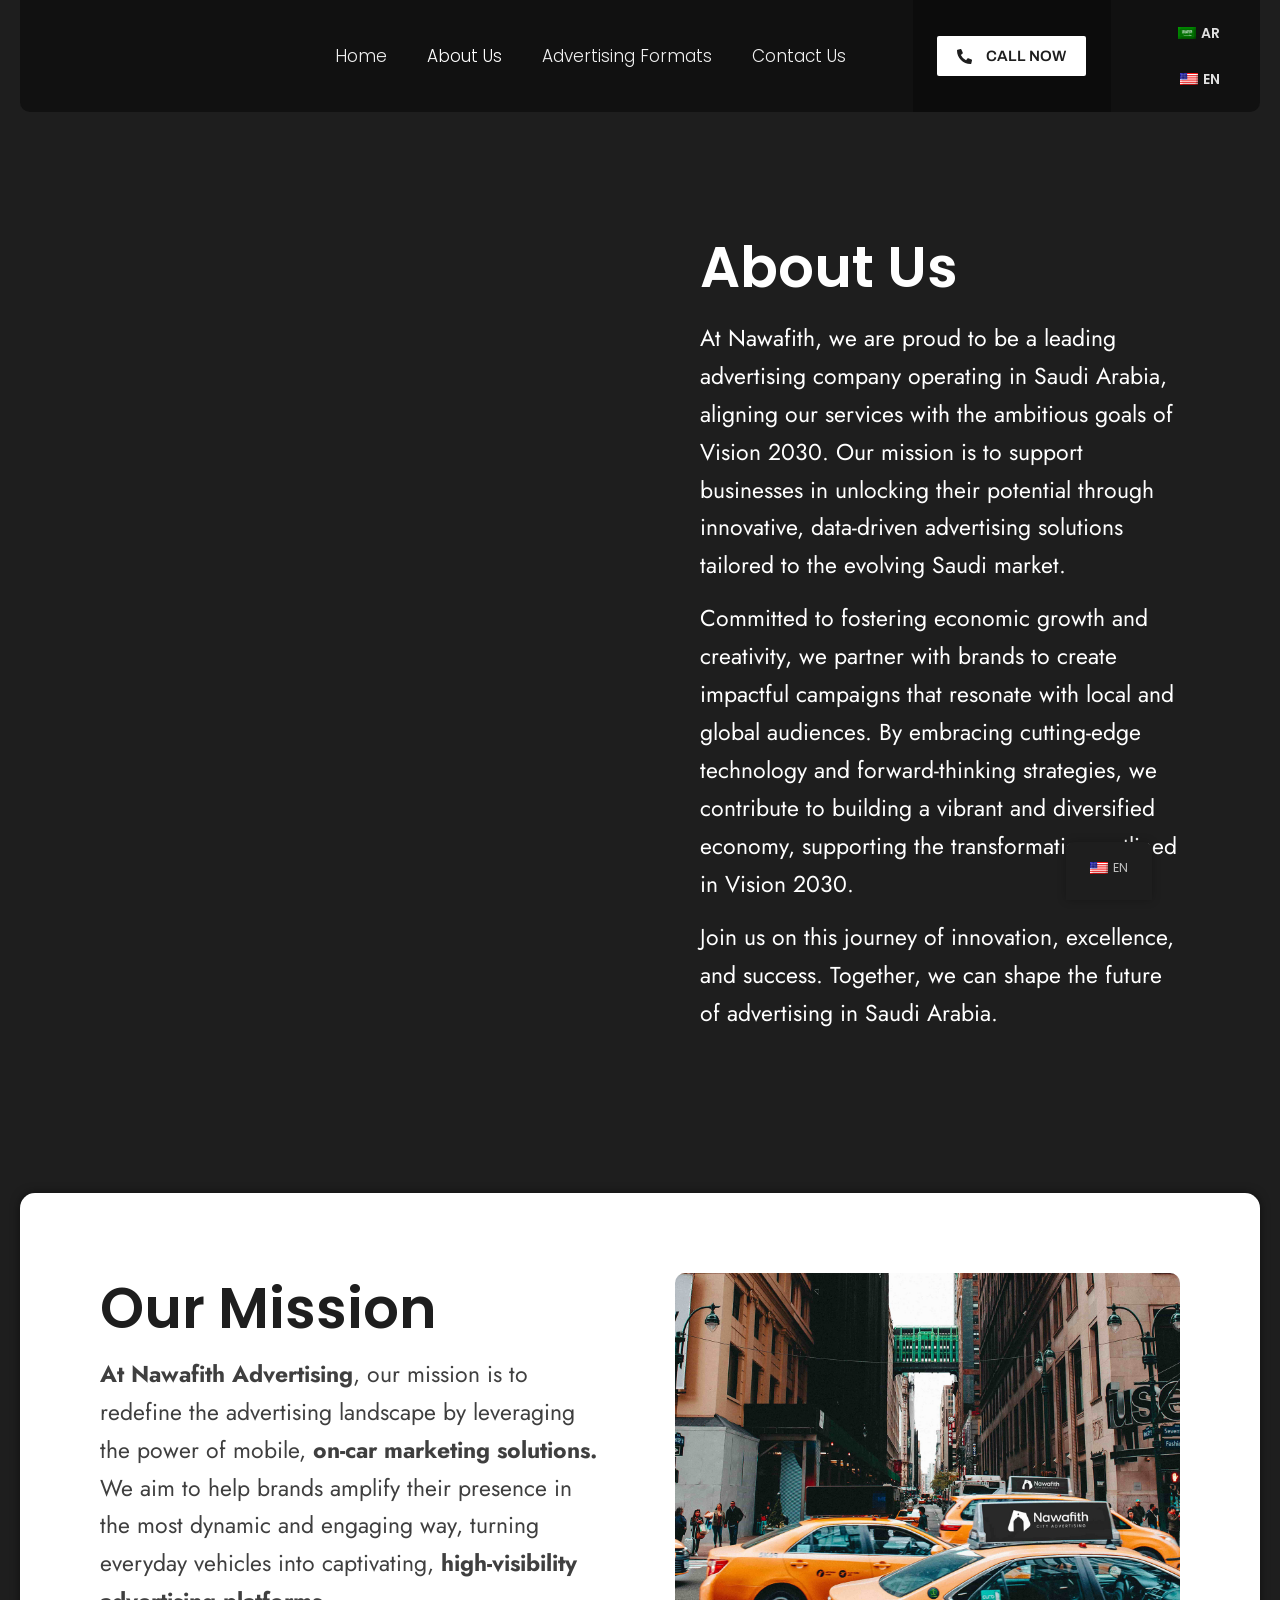
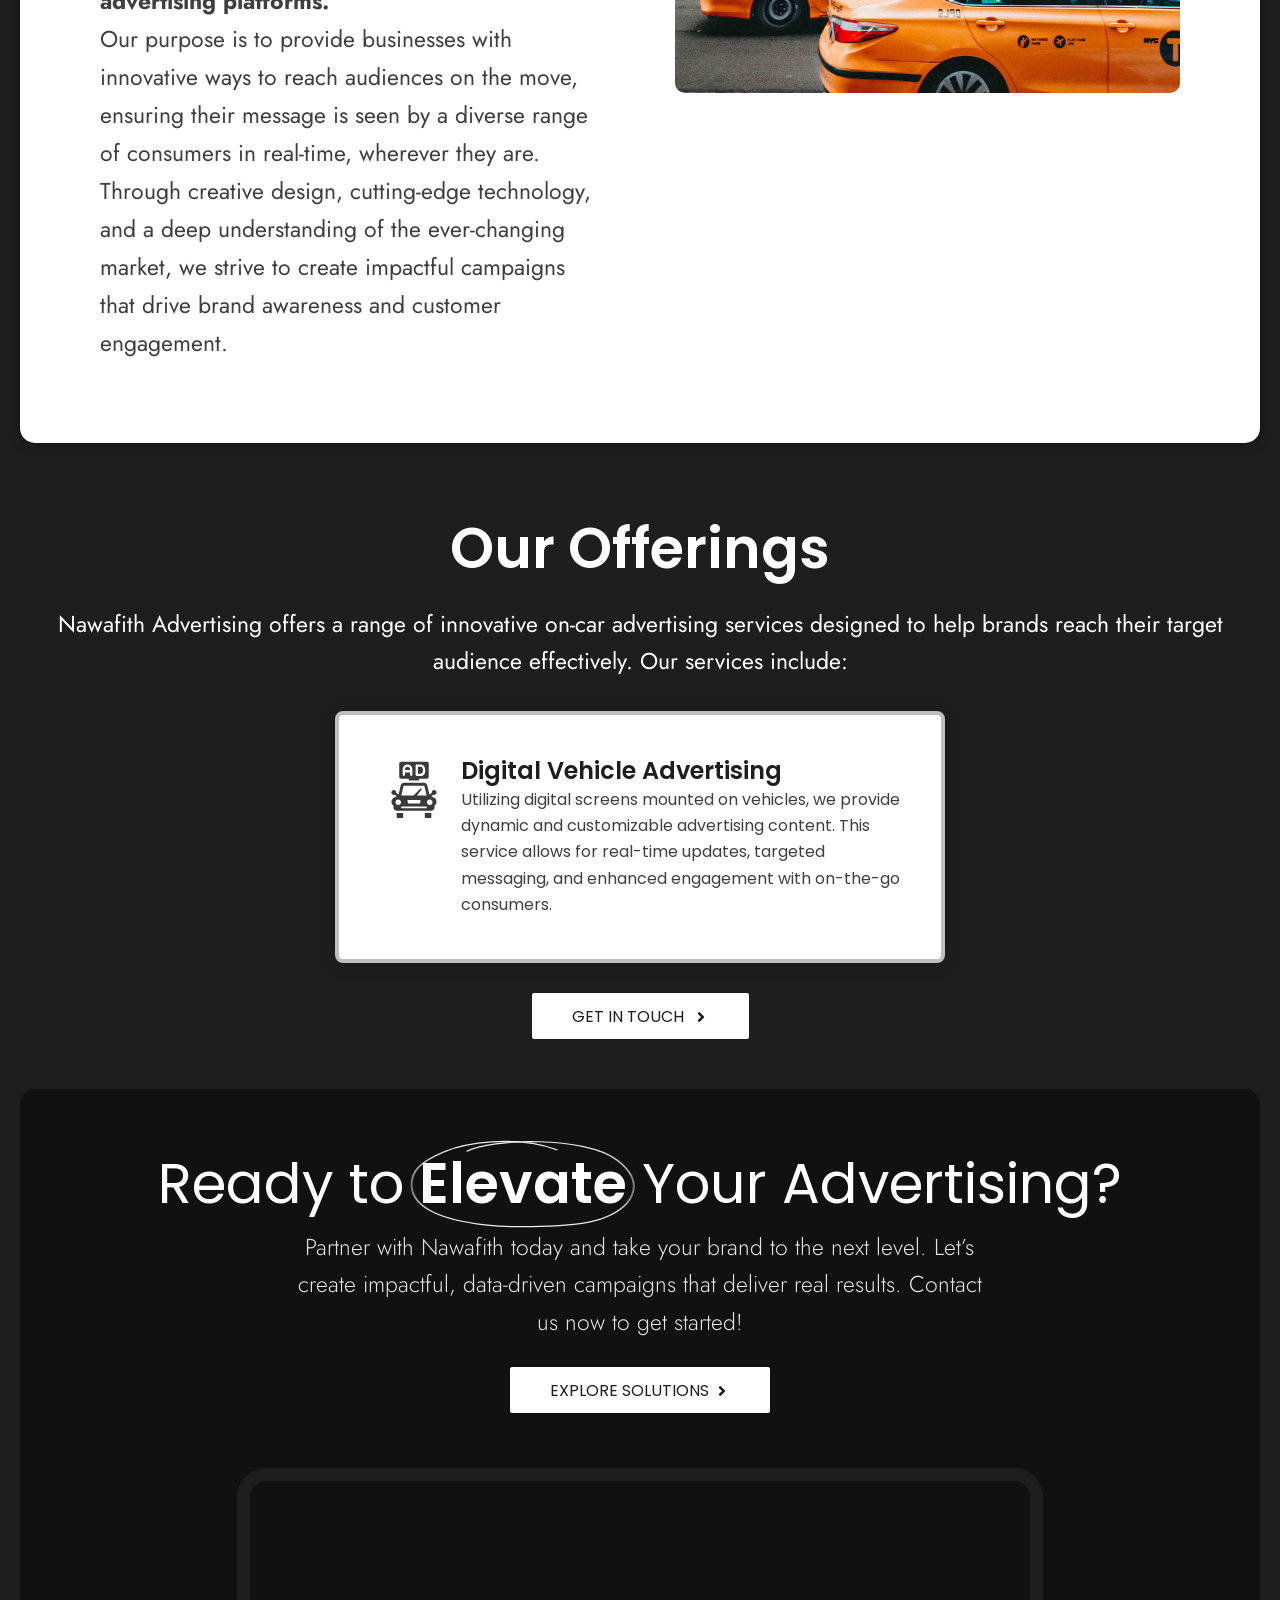
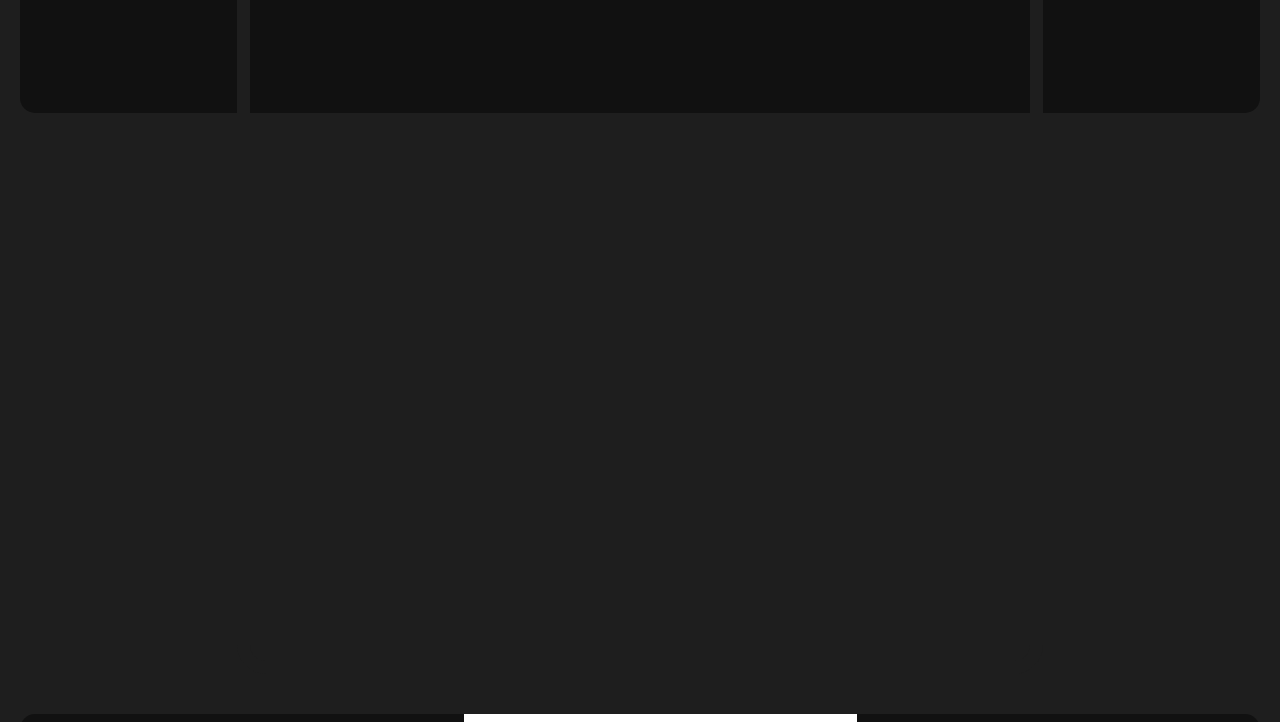
==== commit 588e6a1b: "ar fix" ====
--- a/about-us/index.html
+++ b/about-us/index.html
@@ -122,7 +122,7 @@
 <div
 class="hfeed site" id="page">
 			<header data-elementor-type="header" data-elementor-id="711" class="elementor elementor-711 elementor-location-header" data-elementor-post-type="elementor_library">
-			<div class="elementor-element elementor-element-f62323a e-con-full e-flex elementor-invisible e-con e-parent" data-id="f62323a" data-element_type="container" data-settings="{&quot;background_background&quot;:&quot;classic&quot;,&quot;sticky&quot;:&quot;top&quot;,&quot;animation&quot;:&quot;fadeIn&quot;,&quot;sticky_on&quot;:[&quot;desktop&quot;,&quot;tablet&quot;,&quot;mobile&quot;],&quot;sticky_offset&quot;:0,&quot;sticky_effects_offset&quot;:0,&quot;sticky_anchor_link_offset&quot;:0}">
+			<div class="elementor-element elementor-element-f62323a e-con-full e-flex  e-con e-parent" data-id="f62323a" data-element_type="container" data-settings="{&quot;background_background&quot;:&quot;classic&quot;,&quot;sticky&quot;:&quot;top&quot;,&quot;animation&quot;:&quot;fadeIn&quot;,&quot;sticky_on&quot;:[&quot;desktop&quot;,&quot;tablet&quot;,&quot;mobile&quot;],&quot;sticky_offset&quot;:0,&quot;sticky_effects_offset&quot;:0,&quot;sticky_anchor_link_offset&quot;:0}">
 		<div class="elementor-element elementor-element-11b0579 e-con-full e-flex e-con e-child" data-id="11b0579" data-element_type="container" data-settings="{&quot;background_background&quot;:&quot;classic&quot;}">
 		<div class="elementor-element elementor-element-0a315dd e-con-full e-flex e-con e-child" data-id="0a315dd" data-element_type="container">
 				<div class="elementor-element elementor-element-cfe8afa elementor-widget elementor-widget-theme-site-logo elementor-widget-image" data-id="cfe8afa" data-element_type="widget" data-widget_type="theme-site-logo.default">
@@ -135,7 +135,7 @@
 		<div class="elementor-element elementor-element-fcc59c7 e-con-full e-flex e-con e-child" data-id="fcc59c7" data-element_type="container">
 				<div class="elementor-element elementor-element-dc2ce1d elementor-nav-menu__align-center elementor-nav-menu--stretch elementor-nav-menu--dropdown-tablet elementor-nav-menu__text-align-aside elementor-nav-menu--toggle elementor-nav-menu--burger elementor-widget elementor-widget-nav-menu" data-id="dc2ce1d" data-element_type="widget" data-settings="{&quot;full_width&quot;:&quot;stretch&quot;,&quot;layout&quot;:&quot;horizontal&quot;,&quot;submenu_icon&quot;:{&quot;value&quot;:&quot;&lt;svg aria-hidden=\&quot;true\&quot; class=\&quot;e-font-icon-svg e-fas-caret-down\&quot; viewBox=\&quot;0 0 320 512\&quot; xmlns=\&quot;http:\/\/www.w3.org\/2000\/svg\&quot;&gt;&lt;path d=\&quot;M31.3 192h257.3c17.8 0 26.7 21.5 14.1 34.1L174.1 354.8c-7.8 7.8-20.5 7.8-28.3 0L17.2 226.1C4.6 213.5 13.5 192 31.3 192z\&quot;&gt;&lt;\/path&gt;&lt;\/svg&gt;&quot;,&quot;library&quot;:&quot;fa-solid&quot;},&quot;toggle&quot;:&quot;burger&quot;}" data-widget_type="nav-menu.default">
 				<div class="elementor-widget-container">
-								<nav aria-label="Menu" class="elementor-nav-menu--main elementor-nav-menu__container elementor-nav-menu--layout-horizontal e--pointer-none">
+								<nav aria-label="Menu" class="elementor-nav-menu--main elementor-nav-menu__container elementor-nav-menu--layout-horizontal e--pointer-all">
 				<ul id="menu-1-dc2ce1d" class="elementor-nav-menu"><li class="menu-item menu-item-type-custom menu-item-object-custom menu-item-19"><a href="../index.html" class="elementor-item menu-link">Home</a></li>
 <li class="menu-item menu-item-type-post_type menu-item-object-page current-menu-item page_item page-item-13 current_page_item menu-item-20"><a href="../about-us/index.html" aria-current="page" class="elementor-item elementor-item-active menu-link">About Us</a></li>
 <li class="menu-item menu-item-type-post_type menu-item-object-page menu-item-21"><a href="../advertising-formats/index.html" class="elementor-item menu-link">Advertising Formats</a></li>
@@ -693,5 +693,7 @@
 			<script>
 			/(trident|msie)/i.test(navigator.userAgent)&&document.getElementById&&window.addEventListener&&window.addEventListener("hashchange",function(){var t,e=location.hash.substring(1);/^[A-z0-9_-]+$/.test(e)&&(t=document.getElementById(e))&&(/^(?:a|select|input|button|textarea)$/i.test(t.tagName)||(t.tabIndex=-1),t.focus())},!1);
 			</script>
-				</body>
+				
+	<script src="../wp-content/local-form-handler.js"></script>
+</body>
 <script>'undefined'=== typeof _trfq || (window._trfq = []);'undefined'=== typeof _trfd && (window._trfd=[]),_trfd.push({'tccl.baseHost':'secureserver.net'},{'ap':'cpsh-oh'},{'server':'p3plzcpnl508546'},{'dcenter':'p3'},{'cp_id':'10193120'},{'cp_cl':'8'}) // Monitoring performance to make your website faster. If you want to opt-out, please contact web hosting support.</script><script src='https://img1.wsimg.com/traffic-assets/js/tccl.min.js'></script></html>
